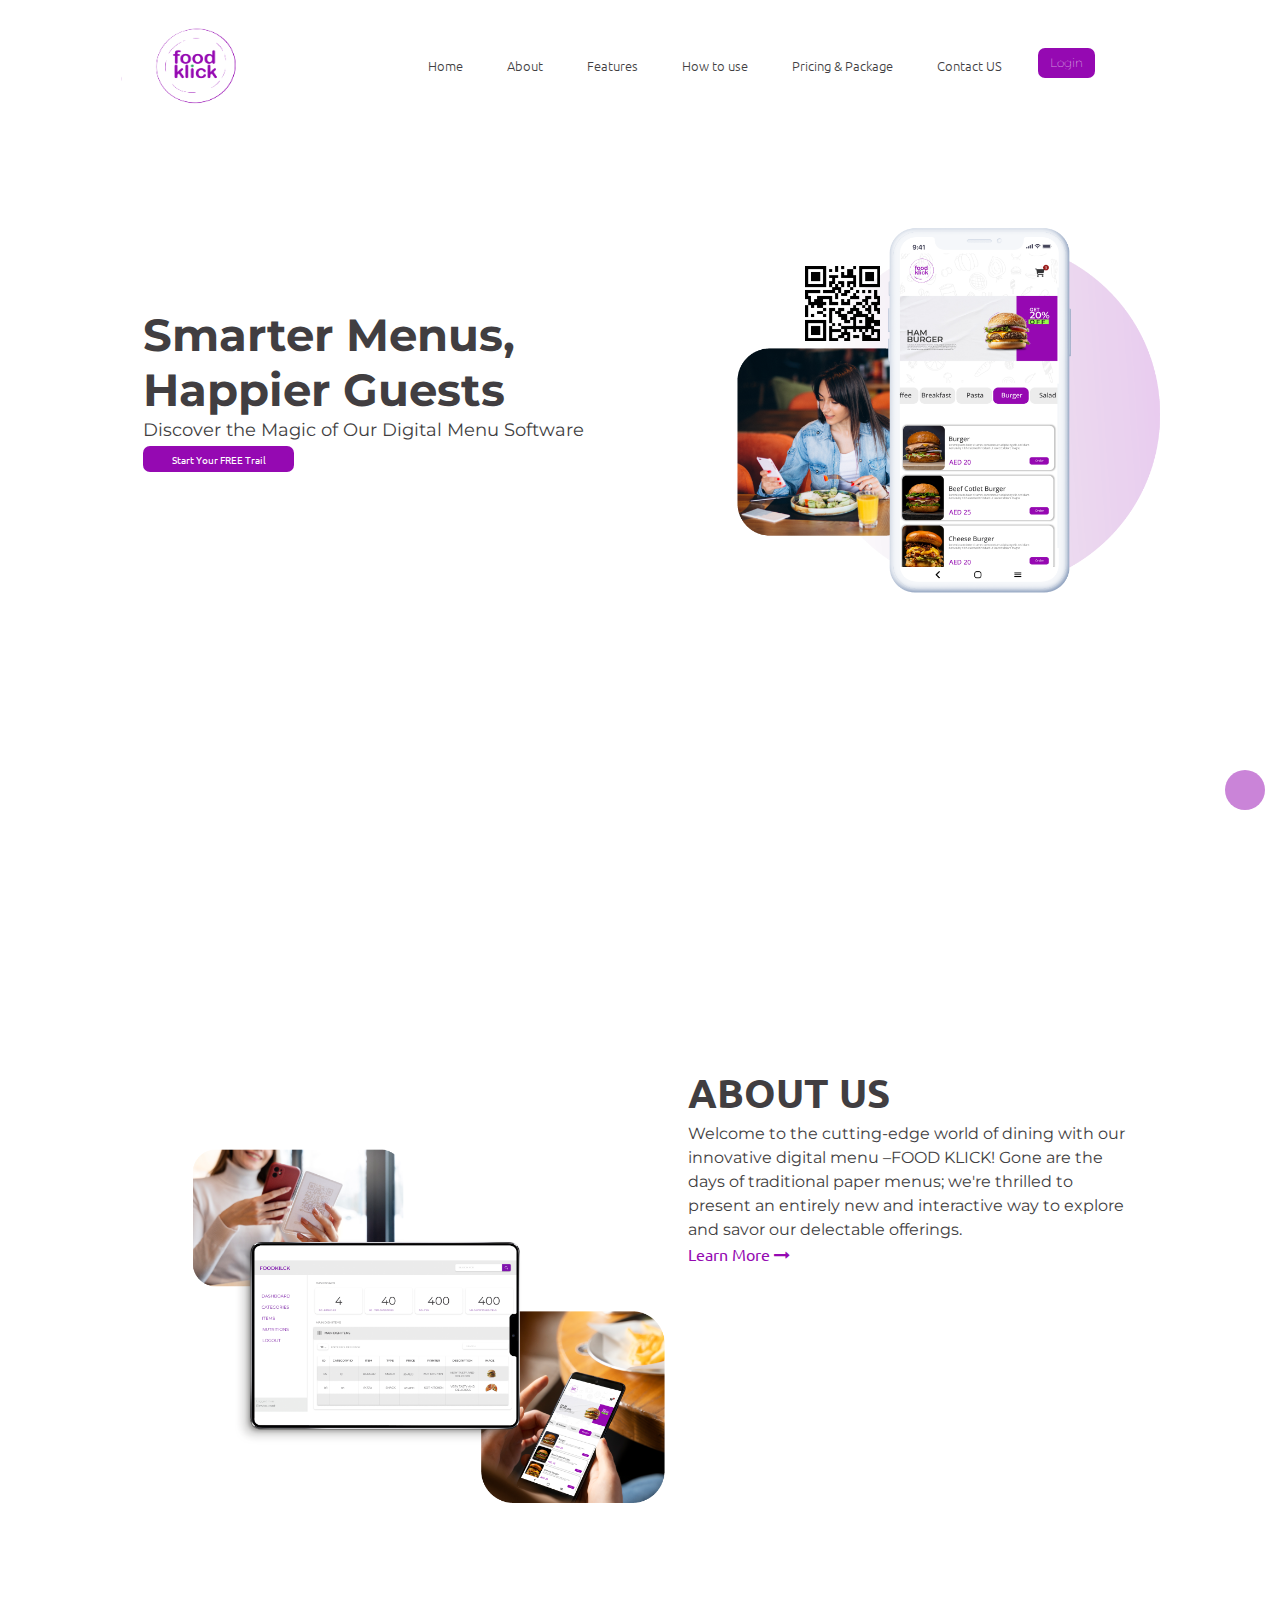
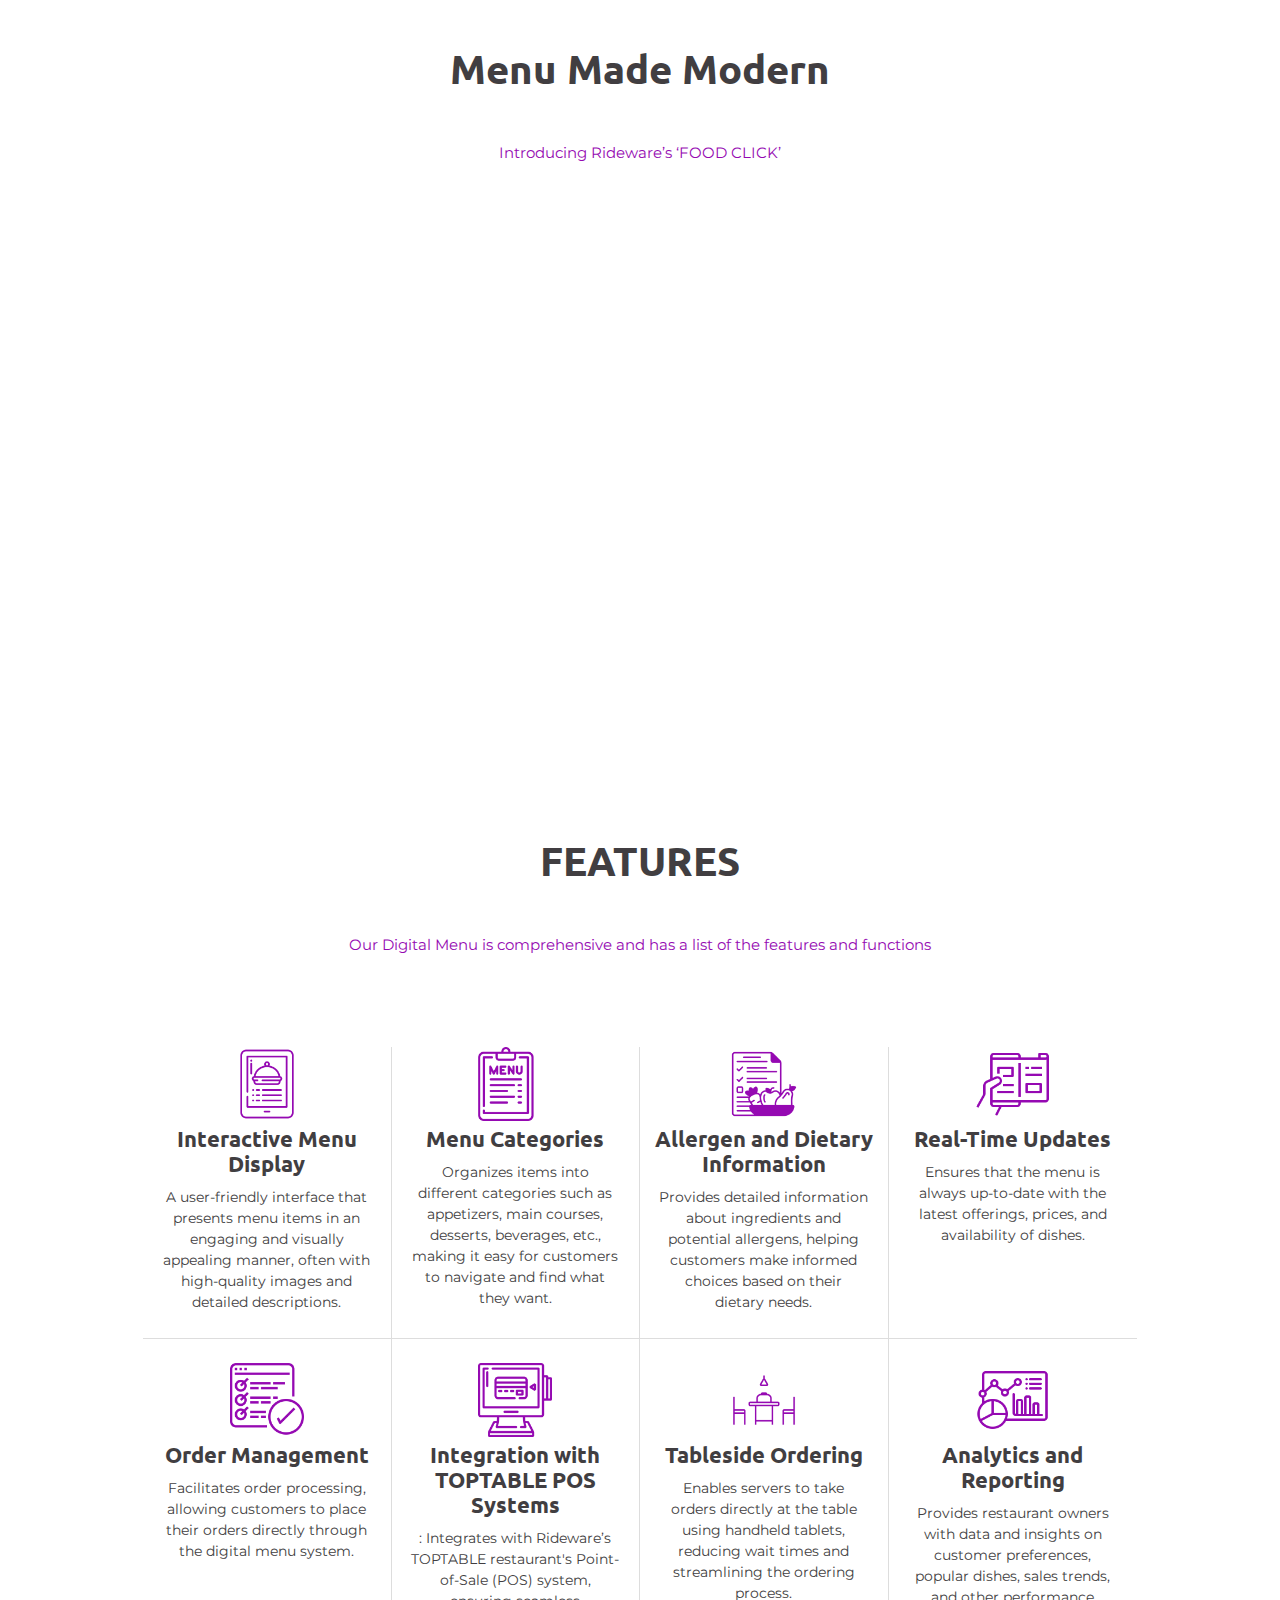
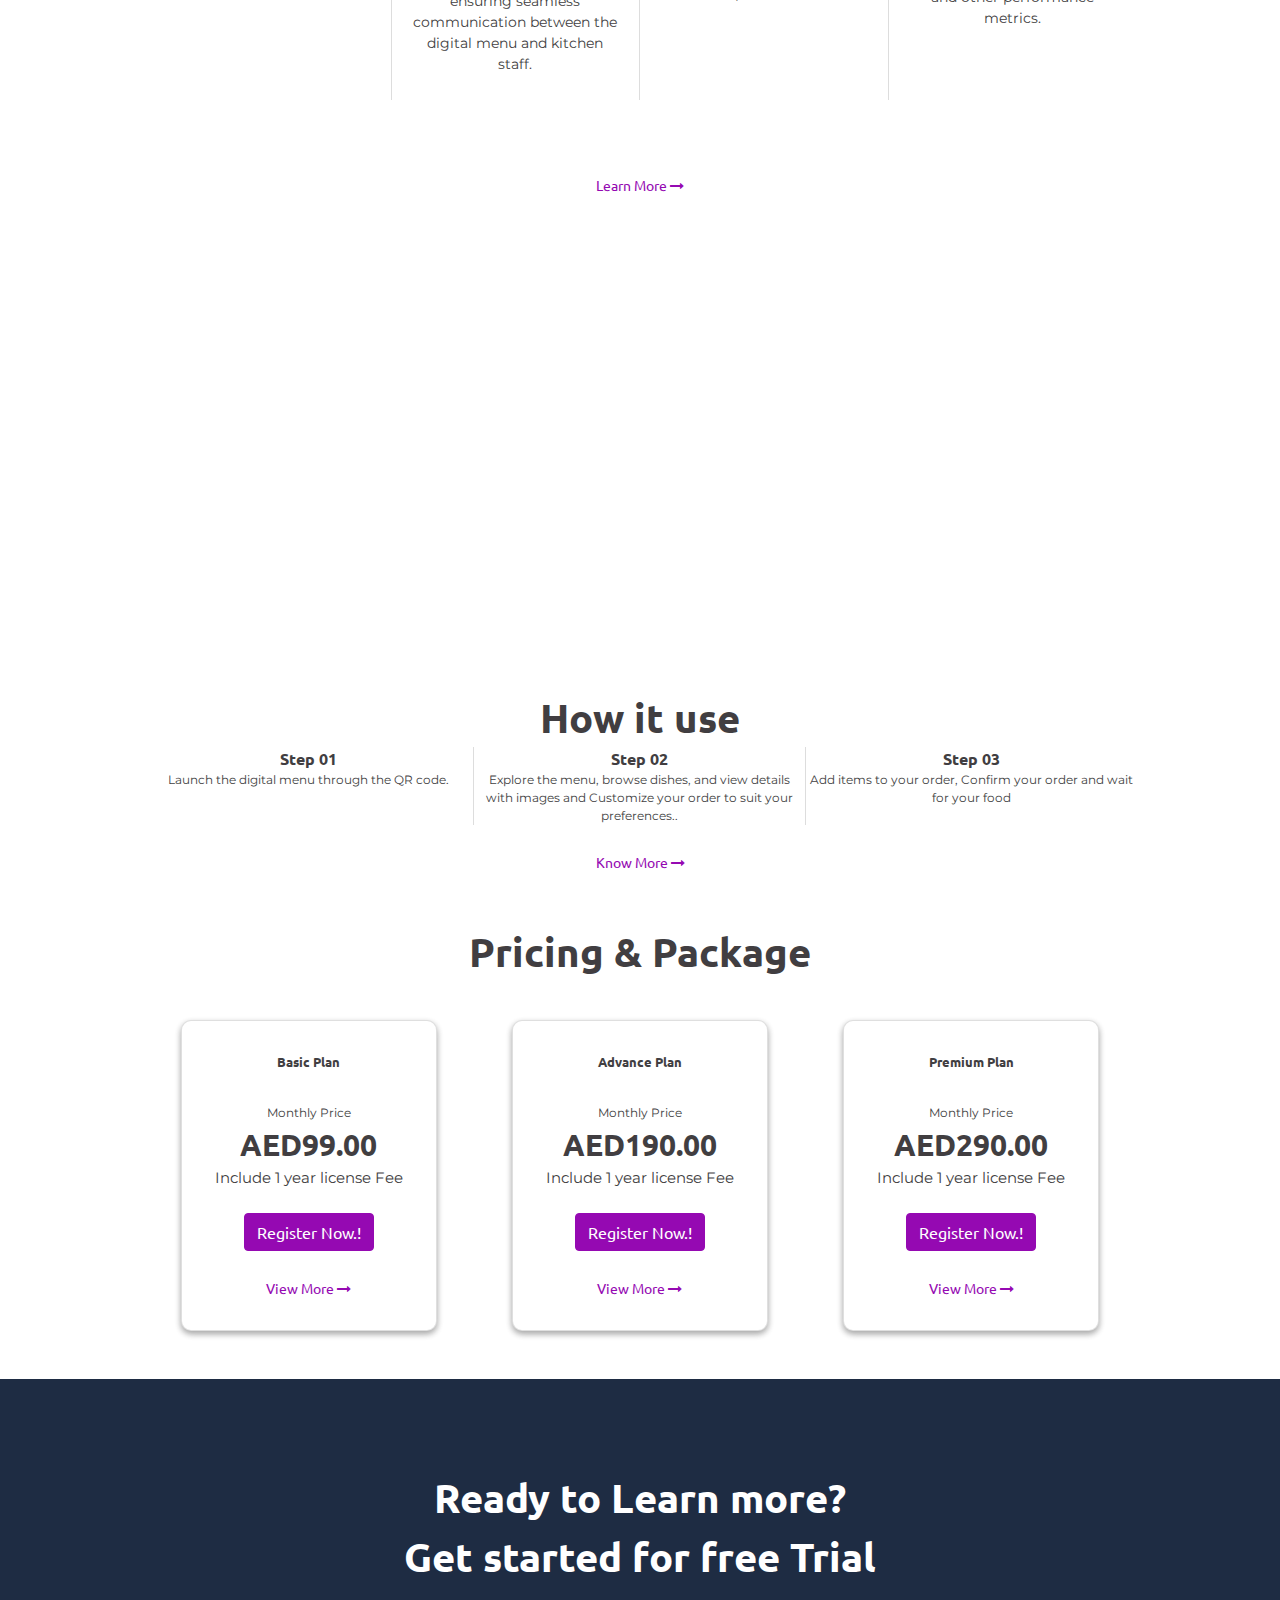
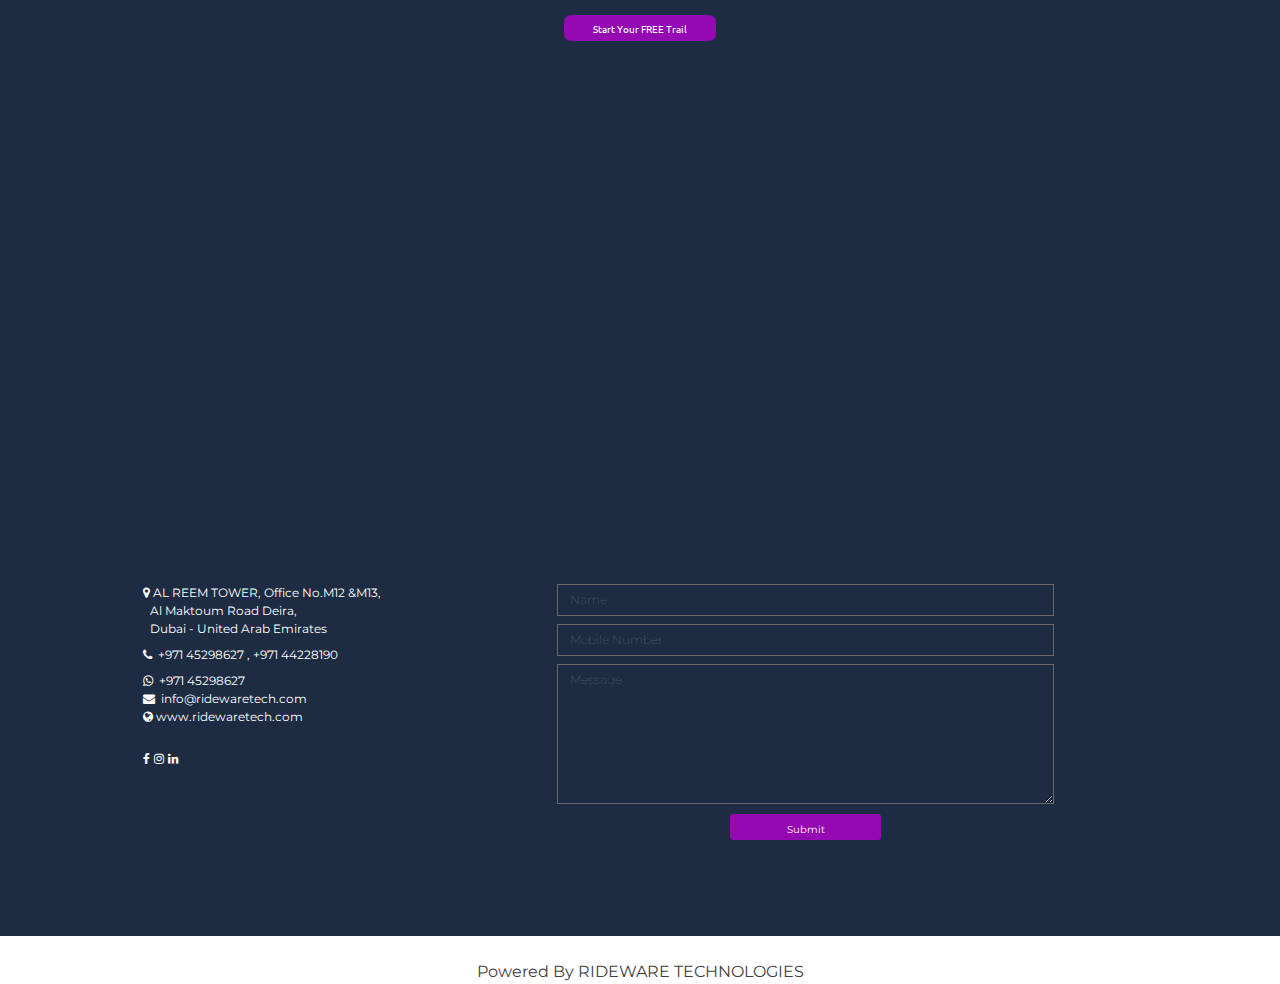
==== index.html @ fff0d434 "Initial Commit" ====
<!doctype html>
<html lang="en">
<head>
    <!-- Required meta tags -->
    <meta charset="utf-8">
    <meta name="viewport" content="width=device-width, initial-scale=1">
    <title>Foodklick</title>
    <!-- Google fonts -->
    <!-- Template CSS Style link -->
    <link rel="stylesheet" href="assets/css/style-starter.css">
    <link href="https://fonts.googleapis.com/css?family=Montserrat:400,500,700,900|Ubuntu:400,500,700" rel="stylesheet">
    <link rel="stylesheet" href="https://cdnjs.cloudflare.com/ajax/libs/font-awesome/4.7.0/css/font-awesome.min.css">
    <link rel="stylesheet" href="vendor/vendor/dist/aos.css" />
      
    <script>
 window.onload = function() {
  $(".img-fluid").addClass("img-fluid");
};
</script>
</head>

<body>
    <!-- header -->
    <header id="site-header" class="fixed-top">
        <div class="container">
            <nav class="navbar navbar-expand-lg navbar-light">
                <div style="float: left;" class="me-6"><img src="assets\UI KITS\foodclicklogo.png" class="img-fluid-logo"></div>
                <button class="navbar-toggler collapsed" type="button" data-bs-toggle="collapse"
                    data-bs-target="#navbarScroll" aria-controls="navbarScroll" aria-expanded="false"
                    aria-label="Toggle navigation">
                    <span class="navbar-toggler-icon fa icon-expand fa-bars"></span>
                    <span class="navbar-toggler-icon fa icon-close fa-times"></span>
                </button>
                <div class="collapse navbar-collapse" id="navbarScroll">
                    <ul class="navbar-nav ms-auto my-2 my-lg-0 navbar-nav-scroll">
                        <li class="nav-item">
                            <a class="nav-link " aria-current="page" href="#home">Home</a>
                        </li>
                        <li class="nav-item">
                            <a class="nav-link" href="#about">About</a>
                        </li>
                        <li class="nav-item">
                            <a class="nav-link" href="#features">Features</a>
                        </li>
                        <li class="nav-item">
                            <a class="nav-link" href="#HowTtUse">How to use</a>
                        </li>
                        <li class="nav-item">
                            <a class="nav-link" href="#price">Pricing & Package</a>
                        </li>
                        <li class="nav-item">
                            <a class="nav-link" href="#contact">Contact US</a>
                        </li>
                        <li class="nav-item">
                          <input type="button" value="Login" style="color:white;background: #9509B2;border: none;border-radius: 7px;width: 1.5cm;height: 0.8cm;font-size: 12px;font-weight: 100;">
                        </li>
                        <li class="nav-item">
                            <script src="https://code.jquery.com/jquery-2.1.4.js"></script>
                               <div id="google_translate_element" style="font-size:5px;"></div>                      
                                <script type="text/javascript">  
                                function googleTranslateElementInit() {  
                                new google.translate.TranslateElement(  
                                    {pageLanguage:'en',includedLanguages : 'en,ar,hi'},  
                                    'google_translate_element'  
                                );
                                 var $googleDiv = $("#google_translate_element .skiptranslate");
                                  var $googleDivChild = $("#google_translate_element .skiptranslate div");
                                  $googleDivChild.next().remove();

                                  $googleDiv.contents().filter(function(){
                                    return this.nodeType === 3 && $.trim(this.nodeValue) !== '';
                                  }).remove();

                          $(document).ready(function(){
                            $('#google_translate_element').bind('DOMNodeInserted', function(event) {
                              $('.goog-te-menu-value span:first').html('Translate');
                              $('.goog-te-menu-frame.skiptranslate').load(function(){
                                setTimeout(function(){
                                  $('.goog-te-menu-frame.skiptranslate').contents().find('.goog-te-menu2-item-selected .text').html('Translate');    
                                }, 100);
                              });
                            });
                          });

                            }  
                        </script>
                        <script type="text/javascript"   
                        src="https://translate.google.com/translate_a/element.js?cb=googleTranslateElementInit">  
                        </script> 
                    </li>
                    </ul>              
                </div>               
            </nav>
        </div>
    </header>
    <!-- //header -->

    <!-- banner section -->
    <section id="home" class="w3l-banner">
        <div class="banner-content">
            <div class="container">
                <div class="row align-items-center pt-sm-4 pt-00">
                    <div class="col-md-6 order-2 order-md-1">
                        <h3>
                              Smarter Menus, <h3 class="d-block">Happier Guests</h3>
                        </h3>
                        <p class="banner-sub">Discover the Magic of Our Digital Menu Software</p>
                        <a href="#" class="btn btn-style">Start Your FREE Trail</a>                       
                    </div>
                    <div class="col-md-6 order-1 order-md-2 text-start position-relative">
                            <img src="assets\UI KITS\FRONTnew.png" class="img-fluid position-relative" alt=" ">
                    </div>
                </div>
            </div>
        </div>
    </section>
    <!-- banner section -->

    <!-- about section -->
    <section class="w3l-aboutblock py-0" id="about">
        <div class="container py-md-5 py-4">
            <div class="row">
                <div class="col-lg-6 left-wthree-img position-relative mb-lg-0 mb-5 pb-lg-0 pb-5">
                    <img src="assets\UI KITS\aboutimg.png" alt="" class="img-fluid radius-image">
                </div>
                <div class="col-lg-6 about-right-faq align-self ps-lg-5 mt-xl-4">
                    <h3>ABOUT US</h3>
                    <p>Welcome to the cutting-edge world of dining with our
                    innovative digital menu –FOOD KLICK! Gone are the
                    days of traditional paper menus; we're thrilled to present
                    an entirely new and interactive way to explore and savor
                    our delectable offerings.
                    </p>
                    <a href="#" class="arrow-view">Learn More <span class="fa fa-long-arrow-right"></span></a> 
                </div>
            </div>
        </div>
    </section>
    <!-- //about section -->

    <!-- Menu section -->
    <section class="w3l-bottom-grids-6 py-0">
        <div class="container">
            <h3 class="text-center">Menu Made Modern</h3>
            <p class="text-center mt-5">Introducing Rideware’s ‘FOOD CLICK’</p>
            <div class="row justify-content-center mt-5">
                <div class="col-lg-3 col-md-6 grids-feature" data-aos="zoom-in" data-aos-offset="200" data-aos-delay="0" data-aos-duration="1000">                 
                        <img class="img-fluid-phone" src="assets\UI KITS\PHONE 1.png" alt=" ">                    
                </div>
                <div class="col-lg-3 col-md-6 grids-feature mt-md-0 mt-sm-5 mt-4" data-aos="zoom-in" data-aos-offset="200" data-aos-delay="200" data-aos-duration="1000">                  
                        <img class="img-fluid-phone" src="assets\UI KITS\PHONE 2.png" alt=" ">
                </div>
                <div class="col-lg-3 col-md-6 grids-feature mt-lg-0 mt-sm-5 mt-4" data-aos="zoom-in" data-aos-offset="200" data-aos-delay="400" data-aos-duration="1000">                  
                        <img class="img-fluid-phone" src="assets\UI KITS\PHONE 3.png" alt=" ">
                </div>
                <div class="col-lg-3 col-md-6 grids-feature mt-lg-0 mt-sm-5 mt-4" data-aos="zoom-in" data-aos-offset="200" data-aos-delay="800" data-aos-duration="1000">                  
                        <img class="img-fluid-phone" src="assets\UI KITS\PHONE 4.png" alt=" ">
                </div>
                </div>
            </div>
        </div>
    </section>
    <!-- // Menu section -->


    <!-- 4 grids section features-->
    <section class="w3l-index-block4 pt-5" id="features">
        <div class="container pt-md-4">
            <h3 style="font-size: 40px;font-weight: 700;color:#413e41;" class="text-center">FEATURES</h3>
            <p class="head-text text-center mt-5">Our Digital Menu is comprehensive and has a list of the features and functions</p><br><br>
            <div class="row mt-5">
                    <div class="col-lg-3 col-md-6  out-line">
                        
                            <div class="features15-para">
                                <div style="text-align: center;"><img src="assets\UI KITS\menu (1).png" class="img-fluid-feature"></div>
                                <h4 class="text-center">Interactive
                                 Menu Display</h4>
                                <p class="text-center mb-4" style="font-size:14px;">A user-friendly interface that presents menu items in an engaging and visually appealing
                                manner, often with high-quality images and detailed descriptions.</p>
                            </div>
                                          
                    </div>
                   <div class="col-lg-3 col-md-6 out-line">
                            
                                <div class="features15-para">
                                    <div style="text-align: center;"><img src="assets\UI KITS\bar.png" class="img-fluid-feature" ></div>
                                    <h4 class="text-center">Menu Categories</h4>
                                    <p class="text-center mb-4" style="font-size:14px;">Organizes items into different categories such as appetizers, main courses, desserts, beverages, etc., making it easy for customers to navigate and find what they want.</p>
                                </div>
                                              
                    </div>
                <div class="col-lg-3 col-md-6 out-line">
                        <div>
                            <div class="features15-para">
                                <div style="text-align: center;"><img src="assets\UI KITS\fruits.png" class="img-fluid-feature" ></div>
                                <h4 class="text-center">Allergen and Dietary Information</h4>
                                <p class="text-center mb-4" style="font-size:14px;">Provides detailed information about ingredients and potential allergens, helping customers make informed choices based on their dietary needs.</p>
                            </div>
                        </div>                   
                </div>
                <div class="col-lg-3 col-md-6 out-line-one">
                        
                            <div class="features15-para">
                                <div style="text-align: center;"><img src="assets\UI KITS\news.png" class="img-fluid-feature" ></div>
                                <h4 class="text-center">Real-Time Updates</h4>
                                <p class="text-center mb-4" style="font-size:14px;">Ensures that the menu is always up-to-date with the latest offerings, prices, and availability of dishes.</p>
                            </div>
                                           
                </div>
                <div class="col-lg-3 col-md-6 out-line-right">
                            <br>
                            <div class="features15-para">
                                <div style="text-align: center;"><img src="assets\UI KITS\checklist (2).png" class="img-fluid-feature" ></div>
                                <h4 class="text-center">Order Management</h4>
                                <p class="text-center mb-4" style="font-size:14px;">Facilitates order processing, allowing customers to place their orders directly through the digital menu system.</p>
                            </div>
                                          
                </div>
                <div class="col-lg-3 col-md-6 out-line-right">
                        <br>
                            <div class="features15-para">
                                <div style="text-align: center;"><img src="assets\UI KITS\pos-terminal (3).png" class="img-fluid-feature" ></div>
                                <h4 class="text-center">Integration with TOPTABLE POS Systems</h4>
                                <p class="text-center mb-4" style="font-size:14px;">: Integrates with Rideware’s TOPTABLE restaurant's Point-of-Sale (POS) system,
                                ensuring seamless communication between the digital menu and kitchen staff.</p>
                            </div>
                                          
                </div>
                <div class="col-lg-3 col-md-6 out-line-right">
                        <br>
                            <div class="features15-para">
                                <div style="text-align: center;"><img src="assets\UI KITS\dinning-room.png" class="img-fluid-feature" ></div>
                                <h4 class="text-center">Tableside Ordering</h4>
                                <p class="text-center mb-4" style="font-size:14px;">Enables servers to take orders directly at the table using handheld tablets, reducing wait times and streamlining the ordering process.</p>
                            </div>
                                          
                </div>
                <div class="col-lg-3 col-md-6">
                        <br>
                            <div class="features15-para">
                                <div style="text-align: center;"><img src="assets\UI KITS\dashboard (1).png" class="img-fluid-feature" ></div>
                                <h4 class="text-center">Analytics and Reporting</h4>
                                <p class="text-center mb-4" style="font-size:14px;">Provides restaurant owners with data and insights on customer preferences, popular dishes, sales trends, and other performance metrics.</p>
                            </div>
                                          
                </div>
            </div><br>
            <div style="text-align:center;" class="mt-5">
                <a href="#" class="arrow-view">Learn More <span class="fa fa-long-arrow-right"></span></a> </div>
            </div>
        </div>
    </section>
    <!-- //4 grids section -->

    <!-- use section -->
    <section class="w3l-chef pt-7" id="HowTtUse">
        <div class="container pt-2 ">
            <div style="text-align:center;" data-aos="fade-right" data-aos-offset="200" data-aos-delay="0" data-aos-duration="1500">
                    <img src="assets\UI KITS\qrstand.png"  class="img-fluid-qrstand" >
            </div>
            <div class="row">
                <h3 style="font-size: 40px;font-weight: 700;color:#413e41;" class="text-center">How it use</h3><br>
                    <div class="col-lg-4 col-md-4  out-line-step">                      
                            <div class="features15-para">                               
                                <h4 class="text-center">Step 01</h4>
                                <p class="text-center" style="font-size:12px;">Launch the digital menu through the QR code.</p>
                            </div>                                         
                    </div>
                   <div class="col-lg-4 col-md-4 out-line-step">                            
                                <div class="features15-para ">                                  
                                    <h4 class="text-center">Step 02</h4>
                                    <p class="text-center" style="font-size:12px;">Explore the menu, browse dishes, and view details with images and Customize your order to suit your preferences..</p>
                                </div>                                            
                    </div>
                <div class="col-lg-4 col-md-4">
                        <div>
                            <div class="features15-para ">
                                <h4 class="text-center">Step 03</h4>
                                <p class="text-center" style="font-size:12px;">Add items to your order, Confirm your order and
                                wait for your food</p>
                            </div>
                        </div>                   
                </div>
            </div>
            <br>
                    <div style="text-align:center;">
                    <a href="#" style="font-size: 14px;" class="arrow-view">Know More <span class="fa fa-long-arrow-right"></span></a> </div>
        </div>
    </section>
    <!-- use section -->

    <!-- price section -->
<section id="price">
<div class="container pt-md-5">
        <h3 style="font-size: 40px;font-weight: 700;color:#413e41;" class="text-center">Pricing & Package</h3><br>
        <div class="row justify-content-center">
              <div class="card cards card-2 text-center" style="width: 16rem;">
              <div class="card-body">
                <h5 class="card-title">Basic Plan</h5><br>
                <p class="text-center" style="font-size:12px;">Monthly Price</p>
                <h3 style="font-size: 30px;font-weight: 700;color:#413e41;" class="text-center">AED99.00</h3>
                <p class="card-text"style="font-size:15px;">Include 1 year license Fee</p><br>
                <a href="#" class="btn btn-primary">Register Now.!</a><br><br>
                <a href="features.html" style="font-size: 14px;" class="arrow-view">View More <span class="fa fa-long-arrow-right"></span></a>
                </div>
              </div>
            <div class="card cards card-2 text-center" style="width: 16rem;">
              <div class="card-body">
                <h5 class="card-title">Advance Plan</h5><br>
                <p class="text-center" style="font-size:12px;">Monthly Price</p>
                <h3 style="font-size: 30px;font-weight: 700;color:#413e41;" class="text-center">AED190.00</h3>
                <p class="card-text"style="font-size:15px;">Include 1 year license Fee</p><br>
                <a href="#" class="btn btn-primary">Register Now.!</a><br><br>
                <a href="features.html" style="font-size: 14px;" class="arrow-view">View More <span class="fa fa-long-arrow-right"></span></a>
                </div>
              </div>
            <div class="card cards card-2 text-center" style="width: 16rem;">
              <div class="card-body">
                <h5 class="card-title">Premium Plan</h5><br>
                <p class="text-center" style="font-size:12px;">Monthly Price</p>
                <h3 style="font-size: 30px;font-weight: 700;color:#413e41;" class="text-center">AED290.00</h3>
                <p class="card-text"style="font-size:15px;">Include 1 year license Fee</p><br>
                <a href="#" class="btn btn-primary">Register Now.!</a><br><br>
                <a href="features.html" style="font-size: 14px;" class="arrow-view">View More <span class="fa fa-long-arrow-right"></span></a>
                </div>
              </div>
        </div>
    </div>
</section>

    <!-- price section -->


    <!-- footer -->
    <br><br>
   <section class="w3l-footer-22 py-5" id="contact">
        <div class="container py-md-5 py-4">
            <div class="row justify-content-center align-items-center">
                <h3 style="font-size: 40px;font-weight: 700;color:#fff;line-height: 45px;" class="text-center">Ready to Learn more?</h3>
                <h3 style="font-size: 40px;font-weight: 700;color:#fff;line-height: 45px;" class="text-center">Get started for free Trial</h3>
                <br><br><br>
                <a href="#" class="btn btn-style text-button">Start Your FREE Trail</a>
                <br><br><br>                
            </div>
        </div>
        <iframe src="https://www.google.com/maps/embed?pb=!1m18!1m12!1m3!1d3608.2153385690613!2d55.313673415010854!3d25.263340583865492!2m3!1f0!2f0!3f0!3m2!1i1024!2i768!4f13.1!3m3!1m2!1s0x3e5f6bcacc2421c3%3A0x953371f6843b9915!2sRIDEWARE%20TECHNOLOGIES%20EST.!5e0!3m2!1sen!2sin!4v1688661514556!5m2!1sen!2sin"  width="100%" height="400px" style="filter: invert(80%);opacity: 0.8;"></iframe><br><br><br>

         <div class="content">   
    <div class="container">
      <div class="row">
        <div class="col-md-5 mr-auto">     
          <ul class="list-unstyled pl-md-5 mb-5">
            <li class="d-flex text-black-50  font-loc mb-2">
              <span class="mr-3"><span class="fa fa-map-marker"></span></span> &nbsp;AL REEM TOWER, Office No.M12 &M13,<br>
                Al Maktoum Road Deira,
                <br> Dubai - United Arab Emirates
            </li>
            <li class="d-flex text-black-50 mb-2 font-loc"><span class="mr-3"><span class="fa fa-phone"></span></span>&nbsp; +971 45298627 , +971 44228190</li>
            <li class="d-flex text-black-50 font-loc"><span class="mr-3"><span class="fa fa-whatsapp"></span></span>&nbsp; +971 45298627 </li>
            <li class="d-flex text-black-50 font-loc"><span class="mr-3"><span class="fa fa-envelope"></span></span>&nbsp; info@ridewaretech.com </li>
            <li class="d-flex text-black-50 font-loc"><span class="mr-3"><span class="fa fa-globe"></span></span> &nbsp;www.ridewaretech.com </li><br>
            <li class="d-flex" > <span class="mr-3 text-black-50 font-loc"><span class="fa fa-facebook"></span></span>&nbsp;<span class="mr-3 text-black-50 font-loc"><span class="fa fa-instagram"></span></span>&nbsp;
          <span class="mr-3 text-black-50 font-loc"><span class="fa fa-linkedin"></span></span></li>
          </ul>
        </div>

        <div class="col-md-6">
          <form class="mb-5" method="post" id="contactForm" name="contactForm">
            <div class="row">             
              <div class="col-md-12 form-group">
                <input type="text" class="form-control"  placeholder="Name">
              </div>
            </div>
            <div class="row mt-2">
              <div class="col-md-12 form-group">
                <input type="text" class="form-control"  placeholder="Mobile Number"> 
              </div>
            </div>
            
            <div class="row mt-2">
              <div class="col-md-12 ">
                <textarea class="form-control" name="message" id="message" cols="30" rows="7" placeholder="Message"></textarea>
              </div>
            </div>
             <div class="row mt-2" style="text-align: center;">
              <div style="text-align:center;">
                <input type="submit" value="Submit" class="rounded-1 py-2 px-4 btn btn-style ">
              </div>
           </div>
          </form>
        </div>
      </div>
  </div>
</div>  
   </section>

    <!-- footer -->
    <!-- copyright -->
    <section class="copy-right">
       <div class=" text-center mt-4">
            <div class="container">
                <div class="columns">
                    <p>Powered By RIDEWARE TECHNOLOGIES</p>
                </div>
            </div>
        </div>
    </section>
     <!-- //copyright -->

    <!-- Js scripts -->
    <!-- move top -->
    <button onclick="topFunction()" id="movetop" title="Go to top" style="color:#9509b2;">
        <span class="fa fa-arrow-top" aria-hidden="true" style="color:#fff"></span>
    </button>
    <script>
        // When the user scrolls down 20px from the top of the document, show the button
        window.onscroll = function () {
            scrollFunction()
        };

        function scrollFunction() {
            if (document.body.scrollTop > 20 || document.documentElement.scrollTop > 20) {
                document.getElementById("movetop").style.display = "block";
            } else {
                document.getElementById("movetop").style.display = "none";
            }
        }

        // When the user clicks on the button, scroll to the top of the document
        function topFunction() {
            document.body.scrollTop = 0;
            document.documentElement.scrollTop = 0;
        }
    </script>
    <!-- //move top -->

    <!-- common jquery plugin -->
    <script src="assets/js/jquery-3.3.1.min.js"></script>
    <!-- //common jquery plugin -->

    <!-- owl carousel -->
    <script src="assets/js/owl.carousel.js"></script>

    <!-- MENU-JS -->
    <script>
        $(window).on("scroll", function () {
            var scroll = $(window).scrollTop();

            if (scroll >= 80) {
                $("#site-header").addClass("nav-fixed");
            } else {
                $("#site-header").removeClass("nav-fixed");
            }
        });

        //Main navigation Active Class Add Remove
        $(".navbar-toggler").on("click", function () {
            $("header").toggleClass("active");
        });
        $(document).on("ready", function () {
            if ($(window).width() > 991) {
                $("header").removeClass("active");
            }
            $(window).on("resize", function () {
                if ($(window).width() > 991) {
                    $("header").removeClass("active");
                }
            });
        });
    </script>
    <!-- //MENU-JS -->

    <!-- bootstrap -->
    <script src="assets/js/bootstrap.min.js"></script>
    <!-- //bootstrap -->
    <!-- //Js scripts -->
      <script src="vendor/vendor/dist/aos.js"></script>
  <script>
    AOS.init();
  </script>
</body>

</html>
---- assets/css/style-starter.css ----
@import url("https://cdn.jsdelivr.net/npm/bootstrap-icons@1.3.0/font/bootstrap-icons.css");


*,
*::before,
*::after {
  box-sizing: border-box;
}

@media (prefers-reduced-motion: no-preference) {
  :root {
    scroll-behavior: smooth;
  }
}

.goog-logo-link {
    display:none !important;
} 
    
.goog-te-gadget{
    color: transparent !important;
}
#google_translate_element img
        {
            display: none !important;
        }

.goog-te-combo {
    font-size: 0px;
}


body {
  margin: 0;
  font-family:'Montserrat', sans-serif;
  line-height: 1.5;
  color: #413e41;
  background-color: #fff;
  -webkit-text-size-adjust: 100%;
  -webkit-tap-highlight-color: rgba(0, 0, 0, 0);
}

hr {
  margin: 1rem 0;
  color: inherit;
  background-color: currentColor;
  border: 0;
  opacity: 0.25;
}

hr:not([size]) {
  height: 1px;
}




p {
  margin-top: 0;
}

abbr[title],
abbr[data-bs-original-title] {
  -webkit-text-decoration: underline dotted;
  text-decoration: underline dotted;
  cursor: help;
  -webkit-text-decoration-skip-ink: none;
  text-decoration-skip-ink: none;
}

address {
  margin-bottom: 1rem;
  font-style: normal;
  line-height: inherit;
}

ol,
ul {
  padding-left: 2rem;
}

ol,
ul,
dl {
  margin-top: 0;
  margin-bottom: 1rem;
}

ol ol,
ul ul,
ol ul,
ul ol {
  margin-bottom: 0;
}

dt {
  font-weight: 700;
}

dd {
  margin-bottom: 0.5rem;
  margin-left: 0;
}

blockquote {
  margin: 0 0 1rem;
}

b,
strong {
  font-weight: bolder;
}

small,
.small {
  font-size: 0.875em;
}

mark,
.mark {
  padding: 0.2em;
  background-color: #fcf8e3;
}

sub,
sup {
  position: relative;
  font-size: 0.75em;
  line-height: 0;
  vertical-align: baseline;
}

sub {
  bottom: -0.25em;
}

sup {
  top: -0.5em;
}



a:not([href]):not([class]),
a:not([href]):not([class]):hover {
  color: inherit;
  text-decoration: none;
}

pre,
code,
kbd,
samp {
  font-family: var(--bs-font-monospace);
  font-size: 1em;
  direction: ltr
    /* rtl:ignore */
  ;
  unicode-bidi: bidi-override;
}

pre {
  display: block;
  margin-top: 0;
  margin-bottom: 1rem;
  overflow: auto;
  font-size: 0.875em;
}

pre code {
  font-size: inherit;
  color: inherit;
  word-break: normal;
}

code {
  font-size: 0.875em;
  color: #d63384;
  word-wrap: break-word;
}

a>code {
  color: inherit;
}

kbd {
  padding: 0.2rem 0.4rem;
  font-size: 0.875em;
  color: #fff;
  background-color: #212529;
  border-radius: 0.2rem;
}

kbd kbd {
  padding: 0;
  font-size: 1em;
  font-weight: 700;
}

figure {
  margin: 0 0 1rem;
}



table {
  caption-side: bottom;
  border-collapse: collapse;
}

caption {
  padding-top: 0.5rem;
  padding-bottom: 0.5rem;
  color: #6c757d;
  text-align: left;
}

th {
  text-align: inherit;
  text-align: -webkit-match-parent;
}

thead,
tbody,
tfoot,
tr,
td,
th {
  border-color: inherit;
  border-style: solid;
  border-width: 0;
}

label {
  display: inline-block;
}

button {
  border-radius: 0;
}

button:focus:not(:focus-visible) {
  outline: 0;
}

input,
button,
select,
optgroup,
textarea {
  margin: 0;
  font-family: inherit;
  font-size: inherit;
  line-height: inherit;
}

button,
select {
  text-transform: none;
}

[role=button] {
  cursor: pointer;
}

select {
  word-wrap: normal;
}

select:disabled {
  opacity: 1;
}

[list]::-webkit-calendar-picker-indicator {
  display: none;
}

button,
[type=button],
[type=reset],
[type=submit] {
  -webkit-appearance: button;
}

button:not(:disabled),
[type=button]:not(:disabled),
[type=reset]:not(:disabled),
[type=submit]:not(:disabled) {
  cursor: pointer;
}

::-moz-focus-inner {
  padding: 0;
  border-style: none;
}

textarea {
  resize: vertical;
}

fieldset {
  min-width: 0;
  padding: 0;
  margin: 0;
  border: 0;
}

legend {
  float: left;
  width: 100%;
  padding: 0;
  margin-bottom: 0.5rem;
  font-size: calc(1.275rem + 0.3vw);
  line-height: inherit;
}

@media (min-width: 1200px) {
  legend {
    font-size: 1.5rem;
  }
}

legend+* {
  clear: left;
}

::-webkit-datetime-edit-fields-wrapper,
::-webkit-datetime-edit-text,
::-webkit-datetime-edit-minute,
::-webkit-datetime-edit-hour-field,
::-webkit-datetime-edit-day-field,
::-webkit-datetime-edit-month-field,
::-webkit-datetime-edit-year-field {
  padding: 0;
}

::-webkit-inner-spin-button {
  height: auto;
}

[type=search] {
  outline-offset: -2px;
  -webkit-appearance: textfield;
}

/* rtl:raw:
[type="tel"],
[type="url"],
[type="email"],
[type="number"] {
  direction: ltr;
}
*/
::-webkit-search-decoration {
  -webkit-appearance: none;
}

::-webkit-color-swatch-wrapper {
  padding: 0;
}

::file-selector-button {
  font: inherit;
}

::-webkit-file-upload-button {
  font: inherit;
  -webkit-appearance: button;
}

output {
  display: inline-block;
}

iframe {
  border: 0;
}

summary {
  display: list-item;
  cursor: pointer;
}

progress {
  vertical-align: baseline;
}

[hidden] {
  display: none !important;
}

.lead {
  font-size: 1.25rem;
  font-weight: 300;
}

.display-1 {
  font-size: calc(1.625rem + 4.5vw);
  font-weight: 300;
  line-height: 1.2;
}

@media (min-width: 1200px) {
  .display-1 {
    font-size: 5rem;
  }
}

.display-2 {
  font-size: calc(1.575rem + 3.9vw);
  font-weight: 300;
  line-height: 1.2;
}

@media (min-width: 1200px) {
  .display-2 {
    font-size: 4.5rem;
  }
}

.display-3 {
  font-size: calc(1.525rem + 3.3vw);
  font-weight: 300;
  line-height: 1.2;
}

@media (min-width: 1200px) {
  .display-3 {
    font-size: 4rem;
  }
}

.display-4 {
  font-size: calc(1.475rem + 2.7vw);
  font-weight: 300;
  line-height: 1.2;
}

@media (min-width: 1200px) {
  .display-4 {
    font-size: 3.5rem;
  }
}

.display-5 {
  font-size: calc(1.425rem + 2.1vw);
  font-weight: 300;
  line-height: 1.2;
}

@media (min-width: 1200px) {
  .display-5 {
    font-size: 3rem;
  }
}

.display-6 {
  font-size: calc(1.375rem + 1.5vw);
  font-weight: 300;
  line-height: 1.2;
}

@media (min-width: 1200px) {
  .display-6 {
    font-size: 2.5rem;
  }
}

.list-unstyled {
  padding-left: 0;
  list-style: none;
}

.list-inline {
  padding-left: 0;
  list-style: none;
}

.list-inline-item {
  display: inline-block;
}

.list-inline-item:not(:last-child) {
  margin-right: 0.5rem;
}

.initialism {
  font-size: 0.875em;
  text-transform: uppercase;
}

.blockquote {
  margin-bottom: 1rem;
  font-size: 1.25rem;
}

.blockquote> :last-child {
  margin-bottom: 0;
}

.blockquote-footer {
  margin-top: -1rem;
  margin-bottom: 1rem;
  font-size: 0.875em;
  color: #6c757d;
}

.blockquote-footer::before {
  content: "— ";
}




@keyframes slideInLeft {
        from {
          opacity: 0;
        }
        to {
          opacity: 1;
        }
      }



.img-fluid{
width: 110%;
height:auto;
animation: 4s slideInLeft;
}

.img-fluid-fea{
  width: 100%;
  height: auto;
}


.img-fluid-phone {
  max-width: 120%;
  height: auto;
}
.img-fluid-feature {
  max-width: 30%;
  height: 30%;
  align-items: center;
}
.img-fluid-qrstand{
   max-width: 40%;
  height: 50%;
}

.img-fluid-logo {
  width: 170px;
  height: 110px;
  float: left;
}

.img-thumbnail {
  padding: 0.25rem;
  background-color: #fff;
  border: 1px solid #dee2e6;
  border-radius: 0.25rem;
  max-width: 100%;
  height: auto;
}

.figure {
  display: inline-block;
}

.figure-img {
  margin-bottom: 0.5rem;
  line-height: 1;
}

.figure-caption {
  font-size: 0.875em;
  color: #6c757d;
}

.container,
.container-fluid,
.container-xxl,
.container-xl,
.container-lg,
.container-md,
.container-sm {
  width: 100%;
  padding-right: var(--bs-gutter-x, 0.75rem);
  padding-left: var(--bs-gutter-x, 0.75rem);
  margin-right: auto;
  margin-left: auto;
}

@media (min-width: 576px) {

  .container-sm,
  .container {
    max-width: 540px;
  }
}

@media (min-width: 768px) {

  .container-md,
  .container-sm,
  .container {
    max-width: 720px;
  }
}

@media (min-width: 992px) {

  .container-lg,
  .container-md,
  .container-sm,
  .container {
    max-width: 960px;
  }
}

@media (min-width: 1200px) {

  .container-xl,
  .container-lg,
  .container-md,
  .container-sm,
  .container {
    max-width: 1140px;
  }
}

@media (min-width: 1400px) {

  .container-xxl,
  .container-xl,
  .container-lg,
  .container-md,
  .container-sm,
  .container {
    max-width: 1320px;
  }
}

.row {
  --bs-gutter-x: 0rem;
  --bs-gutter-y: 0;
  display: flex;
  flex-wrap: wrap;
  margin-top: calc(var(--bs-gutter-y) * -1);
  margin-right: calc(var(--bs-gutter-x) / -2);
  margin-left: calc(var(--bs-gutter-x) / -2);
}

.row>* {
  flex-shrink: 0;
  width: 100%;
  max-width: 100%;
  padding-right: calc(var(--bs-gutter-x) / 2);
  padding-left: calc(var(--bs-gutter-x) / 2);
  margin-top: var(--bs-gutter-y);
}

.col {
  flex: 1 0 0%;
}

.row-cols-auto>* {
  flex: 0 0 auto;
  width: auto;
}

.row-cols-1>* {
  flex: 0 0 auto;
  width: 100%;
}

.row-cols-2>* {
  flex: 0 0 auto;
  width: 50%;
}

.row-cols-3>* {
  flex: 0 0 auto;
  width: 33.3333333333%;
}

.row-cols-4>* {
  flex: 0 0 auto;
  width: 25%;
}

.row-cols-5>* {
  flex: 0 0 auto;
  width: 20%;
}

.row-cols-6>* {
  flex: 0 0 auto;
  width: 16.6666666667%;
}

.col-auto {
  flex: 0 0 auto;
  width: auto;
}

.col-1 {
  flex: 0 0 auto;
  width: 8.3333333333%;
}

.col-2 {
  flex: 0 0 auto;
  width: 16.6666666667%;
}

.col-3 {
  flex: 0 0 auto;
  width: 25%;
}

.col-4 {
  flex: 0 0 auto;
  width: 33.3333333333%;
}

.col-5 {
  flex: 0 0 auto;
  width: 41.6666666667%;
}

.col-6 {
  flex: 0 0 auto;
  width: 50%;
}

.col-7 {
  flex: 0 0 auto;
  width: 58.3333333333%;
}

.col-8 {
  flex: 0 0 auto;
  width: 66.6666666667%;
}

.col-9 {
  flex: 0 0 auto;
  width: 75%;
}

.col-10 {
  flex: 0 0 auto;
  width: 83.3333333333%;
}

.col-11 {
  flex: 0 0 auto;
  width: 91.6666666667%;
}

.col-12 {
  flex: 0 0 auto;
  width: 100%;
}

.offset-1 {
  margin-left: 8.3333333333%;
}

.offset-2 {
  margin-left: 16.6666666667%;
}

.offset-3 {
  margin-left: 25%;
}

.offset-4 {
  margin-left: 33.3333333333%;
}

.offset-5 {
  margin-left: 41.6666666667%;
}

.offset-6 {
  margin-left: 50%;
}

.offset-7 {
  margin-left: 58.3333333333%;
}

.offset-8 {
  margin-left: 66.6666666667%;
}

.offset-9 {
  margin-left: 75%;
}

.offset-10 {
  margin-left: 83.3333333333%;
}

.offset-11 {
  margin-left: 91.6666666667%;
}

.g-0,
.gx-0 {
  --bs-gutter-x: 0;
}

.g-0,
.gy-0 {
  --bs-gutter-y: 0;
}

.g-1,
.gx-1 {
  --bs-gutter-x: 0.25rem;
}

.g-1,
.gy-1 {
  --bs-gutter-y: 0.25rem;
}

.g-2,
.gx-2 {
  --bs-gutter-x: 0.5rem;
}

.g-2,
.gy-2 {
  --bs-gutter-y: 0.5rem;
}

.g-3,
.gx-3 {
  --bs-gutter-x: 1rem;
}

.g-3,
.gy-3 {
  --bs-gutter-y: 1rem;
}

.g-4,
.gx-4 {
  --bs-gutter-x: 1.5rem;
}

.g-4,
.gy-4 {
  --bs-gutter-y: 1.5rem;
}

.g-5,
.gx-5 {
  --bs-gutter-x: 3rem;
}

.g-5,
.gy-5 {
  --bs-gutter-y: 3rem;
}

@media (min-width: 576px) {
  .col-sm {
    flex: 1 0 0%;
  }

  .row-cols-sm-auto>* {
    flex: 0 0 auto;
    width: auto;
  }

  .row-cols-sm-1>* {
    flex: 0 0 auto;
    width: 100%;
  }

  .row-cols-sm-2>* {
    flex: 0 0 auto;
    width: 50%;
  }

  .row-cols-sm-3>* {
    flex: 0 0 auto;
    width: 33.3333333333%;
  }

  .row-cols-sm-4>* {
    flex: 0 0 auto;
    width: 25%;
  }

  .row-cols-sm-5>* {
    flex: 0 0 auto;
    width: 20%;
  }

  .row-cols-sm-6>* {
    flex: 0 0 auto;
    width: 16.6666666667%;
  }

  .col-sm-auto {
    flex: 0 0 auto;
    width: auto;
  }

  .col-sm-1 {
    flex: 0 0 auto;
    width: 8.3333333333%;
  }

  .col-sm-2 {
    flex: 0 0 auto;
    width: 16.6666666667%;
  }

  .col-sm-3 {
    flex: 0 0 auto;
    width: 25%;
  }

  .col-sm-4 {
    flex: 0 0 auto;
    width: 33.3333333333%;
  }

  .col-sm-5 {
    flex: 0 0 auto;
    width: 41.6666666667%;
  }

  .col-sm-6 {
    flex: 0 0 auto;
    width: 50%;
  }

  .col-sm-7 {
    flex: 0 0 auto;
    width: 58.3333333333%;
  }

  .col-sm-8 {
    flex: 0 0 auto;
    width: 66.6666666667%;
  }

  .col-sm-9 {
    flex: 0 0 auto;
    width: 75%;
  }

  .col-sm-10 {
    flex: 0 0 auto;
    width: 83.3333333333%;
  }

  .col-sm-11 {
    flex: 0 0 auto;
    width: 91.6666666667%;
  }

  .col-sm-12 {
    flex: 0 0 auto;
    width: 100%;
  }

  .offset-sm-0 {
    margin-left: 0;
  }

  .offset-sm-1 {
    margin-left: 8.3333333333%;
  }

  .offset-sm-2 {
    margin-left: 16.6666666667%;
  }

  .offset-sm-3 {
    margin-left: 25%;
  }

  .offset-sm-4 {
    margin-left: 33.3333333333%;
  }

  .offset-sm-5 {
    margin-left: 41.6666666667%;
  }

  .offset-sm-6 {
    margin-left: 50%;
  }

  .offset-sm-7 {
    margin-left: 58.3333333333%;
  }

  .offset-sm-8 {
    margin-left: 66.6666666667%;
  }

  .offset-sm-9 {
    margin-left: 75%;
  }

  .offset-sm-10 {
    margin-left: 83.3333333333%;
  }

  .offset-sm-11 {
    margin-left: 91.6666666667%;
  }

  .g-sm-0,
  .gx-sm-0 {
    --bs-gutter-x: 0;
  }

  .g-sm-0,
  .gy-sm-0 {
    --bs-gutter-y: 0;
  }

  .g-sm-1,
  .gx-sm-1 {
    --bs-gutter-x: 0.25rem;
  }

  .g-sm-1,
  .gy-sm-1 {
    --bs-gutter-y: 0.25rem;
  }

  .g-sm-2,
  .gx-sm-2 {
    --bs-gutter-x: 0.5rem;
  }

  .g-sm-2,
  .gy-sm-2 {
    --bs-gutter-y: 0.5rem;
  }

  .g-sm-3,
  .gx-sm-3 {
    --bs-gutter-x: 1rem;
  }

  .g-sm-3,
  .gy-sm-3 {
    --bs-gutter-y: 1rem;
  }

  .g-sm-4,
  .gx-sm-4 {
    --bs-gutter-x: 1.5rem;
  }

  .g-sm-4,
  .gy-sm-4 {
    --bs-gutter-y: 1.5rem;
  }

  .g-sm-5,
  .gx-sm-5 {
    --bs-gutter-x: 3rem;
  }

  .g-sm-5,
  .gy-sm-5 {
    --bs-gutter-y: 3rem;
  }
}

@media (min-width: 768px) {
  .col-md {
    flex: 1 0 0%;
  }

  .row-cols-md-auto>* {
    flex: 0 0 auto;
    width: auto;
  }

  .row-cols-md-1>* {
    flex: 0 0 auto;
    width: 100%;
  }

  .row-cols-md-2>* {
    flex: 0 0 auto;
    width: 50%;
  }

  .row-cols-md-3>* {
    flex: 0 0 auto;
    width: 33.3333333333%;
  }

  .row-cols-md-4>* {
    flex: 0 0 auto;
    width: 25%;
  }

  .row-cols-md-5>* {
    flex: 0 0 auto;
    width: 20%;
  }

  .row-cols-md-6>* {
    flex: 0 0 auto;
    width: 16.6666666667%;
  }

  .col-md-auto {
    flex: 0 0 auto;
    width: auto;
  }

  .col-md-1 {
    flex: 0 0 auto;
    width: 8.3333333333%;
  }

  .col-md-2 {
    flex: 0 0 auto;
    width: 16.6666666667%;
  }

  .col-md-3 {
    flex: 0 0 auto;
    width: 25%;
  }

  .col-md-4 {
    flex: 0 0 auto;
    width: 33.3333333333%;
  }

  .col-md-5 {
    flex: 0 0 auto;
    width: 41.6666666667%;
  }

  .col-md-6 {
    flex: 0 0 auto;
    width: 50%;
  }

  .col-md-7 {
    flex: 0 0 auto;
    width: 58.3333333333%;
  }

  .col-md-8 {
    flex: 0 0 auto;
    width: 66.6666666667%;
  }

  .col-md-9 {
    flex: 0 0 auto;
    width: 75%;
  }

  .col-md-10 {
    flex: 0 0 auto;
    width: 83.3333333333%;
  }

  .col-md-11 {
    flex: 0 0 auto;
    width: 91.6666666667%;
  }

  .col-md-12 {
    flex: 0 0 auto;
    width: 100%;
  }

  .offset-md-0 {
    margin-left: 0;
  }

  .offset-md-1 {
    margin-left: 8.3333333333%;
  }

  .offset-md-2 {
    margin-left: 16.6666666667%;
  }

  .offset-md-3 {
    margin-left: 25%;
  }

  .offset-md-4 {
    margin-left: 33.3333333333%;
  }

  .offset-md-5 {
    margin-left: 41.6666666667%;
  }

  .offset-md-6 {
    margin-left: 50%;
  }

  .offset-md-7 {
    margin-left: 58.3333333333%;
  }

  .offset-md-8 {
    margin-left: 66.6666666667%;
  }

  .offset-md-9 {
    margin-left: 75%;
  }

  .offset-md-10 {
    margin-left: 83.3333333333%;
  }

  .offset-md-11 {
    margin-left: 91.6666666667%;
  }

  .g-md-0,
  .gx-md-0 {
    --bs-gutter-x: 0;
  }

  .g-md-0,
  .gy-md-0 {
    --bs-gutter-y: 0;
  }

  .g-md-1,
  .gx-md-1 {
    --bs-gutter-x: 0.25rem;
  }

  .g-md-1,
  .gy-md-1 {
    --bs-gutter-y: 0.25rem;
  }

  .g-md-2,
  .gx-md-2 {
    --bs-gutter-x: 0.5rem;
  }

  .g-md-2,
  .gy-md-2 {
    --bs-gutter-y: 0.5rem;
  }

  .g-md-3,
  .gx-md-3 {
    --bs-gutter-x: 1rem;
  }

  .g-md-3,
  .gy-md-3 {
    --bs-gutter-y: 1rem;
  }

  .g-md-4,
  .gx-md-4 {
    --bs-gutter-x: 1.5rem;
  }

  .g-md-4,
  .gy-md-4 {
    --bs-gutter-y: 1.5rem;
  }

  .g-md-5,
  .gx-md-5 {
    --bs-gutter-x: 3rem;
  }

  .g-md-5,
  .gy-md-5 {
    --bs-gutter-y: 3rem;
  }
}

@media (min-width: 992px) {
  .col-lg {
    flex: 1 0 0%;
  }

  .row-cols-lg-auto>* {
    flex: 0 0 auto;
    width: auto;
  }

  .row-cols-lg-1>* {
    flex: 0 0 auto;
    width: 100%;
  }

  .row-cols-lg-2>* {
    flex: 0 0 auto;
    width: 50%;
  }

  .row-cols-lg-3>* {
    flex: 0 0 auto;
    width: 33.3333333333%;
  }

  .row-cols-lg-4>* {
    flex: 0 0 auto;
    width: 25%;
  }

  .row-cols-lg-5>* {
    flex: 0 0 auto;
    width: 20%;
  }

  .row-cols-lg-6>* {
    flex: 0 0 auto;
    width: 16.6666666667%;
  }

  .col-lg-auto {
    flex: 0 0 auto;
    width: auto;
  }

  .col-lg-1 {
    flex: 0 0 auto;
    width: 8.3333333333%;
  }

  .col-lg-2 {
    flex: 0 0 auto;
    width: 16.6666666667%;
  }

  .col-lg-3 {
    flex: 0 0 auto;
    width: 25%;
  }

  .col-lg-4 {
    flex: 0 0 auto;
    width: 33.3333333333%;
  }

  .col-lg-5 {
    flex: 0 0 auto;
    width: 41.6666666667%;
  }

  .col-lg-6 {
    flex: 0 0 auto;
    width: 50%;
  }

  .col-lg-7 {
    flex: 0 0 auto;
    width: 58.3333333333%;
  }

  .col-lg-8 {
    flex: 0 0 auto;
    width: 66.6666666667%;
  }

  .col-lg-9 {
    flex: 0 0 auto;
    width: 75%;
  }

  .col-lg-10 {
    flex: 0 0 auto;
    width: 83.3333333333%;
  }

  .col-lg-11 {
    flex: 0 0 auto;
    width: 91.6666666667%;
  }

  .col-lg-12 {
    flex: 0 0 auto;
    width: 100%;
  }

  .offset-lg-0 {
    margin-left: 0;
  }

  .offset-lg-1 {
    margin-left: 8.3333333333%;
  }

  .offset-lg-2 {
    margin-left: 16.6666666667%;
  }

  .offset-lg-3 {
    margin-left: 25%;
  }

  .offset-lg-4 {
    margin-left: 33.3333333333%;
  }

  .offset-lg-5 {
    margin-left: 41.6666666667%;
  }

  .offset-lg-6 {
    margin-left: 50%;
  }

  .offset-lg-7 {
    margin-left: 58.3333333333%;
  }

  .offset-lg-8 {
    margin-left: 66.6666666667%;
  }

  .offset-lg-9 {
    margin-left: 75%;
  }

  .offset-lg-10 {
    margin-left: 83.3333333333%;
  }

  .offset-lg-11 {
    margin-left: 91.6666666667%;
  }

  .g-lg-0,
  .gx-lg-0 {
    --bs-gutter-x: 0;
  }

  .g-lg-0,
  .gy-lg-0 {
    --bs-gutter-y: 0;
  }

  .g-lg-1,
  .gx-lg-1 {
    --bs-gutter-x: 0.25rem;
  }

  .g-lg-1,
  .gy-lg-1 {
    --bs-gutter-y: 0.25rem;
  }

  .g-lg-2,
  .gx-lg-2 {
    --bs-gutter-x: 0.5rem;
  }

  .g-lg-2,
  .gy-lg-2 {
    --bs-gutter-y: 0.5rem;
  }

  .g-lg-3,
  .gx-lg-3 {
    --bs-gutter-x: 1rem;
  }

  .g-lg-3,
  .gy-lg-3 {
    --bs-gutter-y: 1rem;
  }

  .g-lg-4,
  .gx-lg-4 {
    --bs-gutter-x: 1.5rem;
  }

  .g-lg-4,
  .gy-lg-4 {
    --bs-gutter-y: 1.5rem;
  }

  .g-lg-5,
  .gx-lg-5 {
    --bs-gutter-x: 3rem;
  }

  .g-lg-5,
  .gy-lg-5 {
    --bs-gutter-y: 3rem;
  }
}

@media (min-width: 1200px) {
  .col-xl {
    flex: 1 0 0%;
  }

  .row-cols-xl-auto>* {
    flex: 0 0 auto;
    width: auto;
  }

  .row-cols-xl-1>* {
    flex: 0 0 auto;
    width: 100%;
  }

  .row-cols-xl-2>* {
    flex: 0 0 auto;
    width: 50%;
  }

  .row-cols-xl-3>* {
    flex: 0 0 auto;
    width: 33.3333333333%;
  }

  .row-cols-xl-4>* {
    flex: 0 0 auto;
    width: 25%;
  }

  .row-cols-xl-5>* {
    flex: 0 0 auto;
    width: 20%;
  }

  .row-cols-xl-6>* {
    flex: 0 0 auto;
    width: 16.6666666667%;
  }

  .col-xl-auto {
    flex: 0 0 auto;
    width: auto;
  }

  .col-xl-1 {
    flex: 0 0 auto;
    width: 8.3333333333%;
  }

  .col-xl-2 {
    flex: 0 0 auto;
    width: 16.6666666667%;
  }

  .col-xl-3 {
    flex: 0 0 auto;
    width: 25%;
  }

  .col-xl-4 {
    flex: 0 0 auto;
    width: 33.3333333333%;
  }

  .col-xl-5 {
    flex: 0 0 auto;
    width: 41.6666666667%;
  }

  .col-xl-6 {
    flex: 0 0 auto;
    width: 50%;
  }

  .col-xl-7 {
    flex: 0 0 auto;
    width: 58.3333333333%;
  }

  .col-xl-8 {
    flex: 0 0 auto;
    width: 66.6666666667%;
  }

  .col-xl-9 {
    flex: 0 0 auto;
    width: 75%;
  }

  .col-xl-10 {
    flex: 0 0 auto;
    width: 83.3333333333%;
  }

  .col-xl-11 {
    flex: 0 0 auto;
    width: 91.6666666667%;
  }

  .col-xl-12 {
    flex: 0 0 auto;
    width: 100%;
  }

  .offset-xl-0 {
    margin-left: 0;
  }

  .offset-xl-1 {
    margin-left: 8.3333333333%;
  }

  .offset-xl-2 {
    margin-left: 16.6666666667%;
  }

  .offset-xl-3 {
    margin-left: 25%;
  }

  .offset-xl-4 {
    margin-left: 33.3333333333%;
  }

  .offset-xl-5 {
    margin-left: 41.6666666667%;
  }

  .offset-xl-6 {
    margin-left: 50%;
  }

  .offset-xl-7 {
    margin-left: 58.3333333333%;
  }

  .offset-xl-8 {
    margin-left: 66.6666666667%;
  }

  .offset-xl-9 {
    margin-left: 75%;
  }

  .offset-xl-10 {
    margin-left: 83.3333333333%;
  }

  .offset-xl-11 {
    margin-left: 91.6666666667%;
  }

  .g-xl-0,
  .gx-xl-0 {
    --bs-gutter-x: 0;
  }

  .g-xl-0,
  .gy-xl-0 {
    --bs-gutter-y: 0;
  }

  .g-xl-1,
  .gx-xl-1 {
    --bs-gutter-x: 0.25rem;
  }

  .g-xl-1,
  .gy-xl-1 {
    --bs-gutter-y: 0.25rem;
  }

  .g-xl-2,
  .gx-xl-2 {
    --bs-gutter-x: 0.5rem;
  }

  .g-xl-2,
  .gy-xl-2 {
    --bs-gutter-y: 0.5rem;
  }

  .g-xl-3,
  .gx-xl-3 {
    --bs-gutter-x: 1rem;
  }

  .g-xl-3,
  .gy-xl-3 {
    --bs-gutter-y: 1rem;
  }

  .g-xl-4,
  .gx-xl-4 {
    --bs-gutter-x: 1.5rem;
  }

  .g-xl-4,
  .gy-xl-4 {
    --bs-gutter-y: 1.5rem;
  }

  .g-xl-5,
  .gx-xl-5 {
    --bs-gutter-x: 3rem;
  }

  .g-xl-5,
  .gy-xl-5 {
    --bs-gutter-y: 3rem;
  }
}

@media (min-width: 1400px) {
  .col-xxl {
    flex: 1 0 0%;
  }

  .row-cols-xxl-auto>* {
    flex: 0 0 auto;
    width: auto;
  }

  .row-cols-xxl-1>* {
    flex: 0 0 auto;
    width: 100%;
  }

  .row-cols-xxl-2>* {
    flex: 0 0 auto;
    width: 50%;
  }

  .row-cols-xxl-3>* {
    flex: 0 0 auto;
    width: 33.3333333333%;
  }

  .row-cols-xxl-4>* {
    flex: 0 0 auto;
    width: 25%;
  }

  .row-cols-xxl-5>* {
    flex: 0 0 auto;
    width: 20%;
  }

  .row-cols-xxl-6>* {
    flex: 0 0 auto;
    width: 16.6666666667%;
  }

  .col-xxl-auto {
    flex: 0 0 auto;
    width: auto;
  }

  .col-xxl-1 {
    flex: 0 0 auto;
    width: 8.3333333333%;
  }

  .col-xxl-2 {
    flex: 0 0 auto;
    width: 16.6666666667%;
  }

  .col-xxl-3 {
    flex: 0 0 auto;
    width: 25%;
  }

  .col-xxl-4 {
    flex: 0 0 auto;
    width: 33.3333333333%;
  }

  .col-xxl-5 {
    flex: 0 0 auto;
    width: 41.6666666667%;
  }

  .col-xxl-6 {
    flex: 0 0 auto;
    width: 50%;
  }

  .col-xxl-7 {
    flex: 0 0 auto;
    width: 58.3333333333%;
  }

  .col-xxl-8 {
    flex: 0 0 auto;
    width: 66.6666666667%;
  }

  .col-xxl-9 {
    flex: 0 0 auto;
    width: 75%;
  }

  .col-xxl-10 {
    flex: 0 0 auto;
    width: 83.3333333333%;
  }

  .col-xxl-11 {
    flex: 0 0 auto;
    width: 91.6666666667%;
  }

  .col-xxl-12 {
    flex: 0 0 auto;
    width: 100%;
  }

  .offset-xxl-0 {
    margin-left: 0;
  }

  .offset-xxl-1 {
    margin-left: 8.3333333333%;
  }

  .offset-xxl-2 {
    margin-left: 16.6666666667%;
  }

  .offset-xxl-3 {
    margin-left: 25%;
  }

  .offset-xxl-4 {
    margin-left: 33.3333333333%;
  }

  .offset-xxl-5 {
    margin-left: 41.6666666667%;
  }

  .offset-xxl-6 {
    margin-left: 50%;
  }

  .offset-xxl-7 {
    margin-left: 58.3333333333%;
  }

  .offset-xxl-8 {
    margin-left: 66.6666666667%;
  }

  .offset-xxl-9 {
    margin-left: 75%;
  }

  .offset-xxl-10 {
    margin-left: 83.3333333333%;
  }

  .offset-xxl-11 {
    margin-left: 91.6666666667%;
  }

  .g-xxl-0,
  .gx-xxl-0 {
    --bs-gutter-x: 0;
  }

  .g-xxl-0,
  .gy-xxl-0 {
    --bs-gutter-y: 0;
  }

  .g-xxl-1,
  .gx-xxl-1 {
    --bs-gutter-x: 0.25rem;
  }

  .g-xxl-1,
  .gy-xxl-1 {
    --bs-gutter-y: 0.25rem;
  }

  .g-xxl-2,
  .gx-xxl-2 {
    --bs-gutter-x: 0.5rem;
  }

  .g-xxl-2,
  .gy-xxl-2 {
    --bs-gutter-y: 0.5rem;
  }

  .g-xxl-3,
  .gx-xxl-3 {
    --bs-gutter-x: 1rem;
  }

  .g-xxl-3,
  .gy-xxl-3 {
    --bs-gutter-y: 1rem;
  }

  .g-xxl-4,
  .gx-xxl-4 {
    --bs-gutter-x: 1.5rem;
  }

  .g-xxl-4,
  .gy-xxl-4 {
    --bs-gutter-y: 1.5rem;
  }

  .g-xxl-5,
  .gx-xxl-5 {
    --bs-gutter-x: 3rem;
  }

  .g-xxl-5,
  .gy-xxl-5 {
    --bs-gutter-y: 3rem;
  }
}

.table {
  --bs-table-bg: transparent;
  --bs-table-accent-bg: transparent;
  --bs-table-striped-color: #212529;
  --bs-table-striped-bg: rgba(0, 0, 0, 0.05);
  --bs-table-active-color: #212529;
  --bs-table-active-bg: rgba(0, 0, 0, 0.1);
  --bs-table-hover-color: #212529;
  --bs-table-hover-bg: rgba(0, 0, 0, 0.075);
  width: 100%;
  margin-bottom: 1rem;
  color: #212529;
  vertical-align: top;
  border-color: #dee2e6;
}

.table> :not(caption)>*>* {
  padding: 0.5rem 0.5rem;
  background-color: var(--bs-table-bg);
  border-bottom-width: 1px;
  box-shadow: inset 0 0 0 9999px var(--bs-table-accent-bg);
}

.table>tbody {
  vertical-align: inherit;
}

.table>thead {
  vertical-align: bottom;
}

.table> :not(:last-child)> :last-child>* {
  border-bottom-color: currentColor;
}

.caption-top {
  caption-side: top;
}

.table-sm> :not(caption)>*>* {
  padding: 0.25rem 0.25rem;
}

.table-bordered> :not(caption)>* {
  border-width: 1px 0;
}

.table-bordered> :not(caption)>*>* {
  border-width: 0 1px;
}

.table-borderless> :not(caption)>*>* {
  border-bottom-width: 0;
}

.table-striped>tbody>tr:nth-of-type(odd) {
  --bs-table-accent-bg: var(--bs-table-striped-bg);
  color: var(--bs-table-striped-color);
}

.table-active {
  --bs-table-accent-bg: var(--bs-table-active-bg);
  color: var(--bs-table-active-color);
}

.table-hover>tbody>tr:hover {
  --bs-table-accent-bg: var(--bs-table-hover-bg);
  color: var(--bs-table-hover-color);
}

.table-primary {
  --bs-table-bg: #cfe2ff;
  --bs-table-striped-bg: #c5d7f2;
  --bs-table-striped-color: #000;
  --bs-table-active-bg: #bacbe6;
  --bs-table-active-color: #000;
  --bs-table-hover-bg: #bfd1ec;
  --bs-table-hover-color: #000;
  color: #000;
  border-color: #bacbe6;
}

.table-secondary {
  --bs-table-bg: #e2e3e5;
  --bs-table-striped-bg: #d7d8da;
  --bs-table-striped-color: #000;
  --bs-table-active-bg: #cbccce;
  --bs-table-active-color: #000;
  --bs-table-hover-bg: #d1d2d4;
  --bs-table-hover-color: #000;
  color: #000;
  border-color: #cbccce;
}

.table-success {
  --bs-table-bg: #d1e7dd;
  --bs-table-striped-bg: #c7dbd2;
  --bs-table-striped-color: #000;
  --bs-table-active-bg: #bcd0c7;
  --bs-table-active-color: #000;
  --bs-table-hover-bg: #c1d6cc;
  --bs-table-hover-color: #000;
  color: #000;
  border-color: #bcd0c7;
}

.table-info {
  --bs-table-bg: #cff4fc;
  --bs-table-striped-bg: #c5e8ef;
  --bs-table-striped-color: #000;
  --bs-table-active-bg: #badce3;
  --bs-table-active-color: #000;
  --bs-table-hover-bg: #bfe2e9;
  --bs-table-hover-color: #000;
  color: #000;
  border-color: #badce3;
}

.table-warning {
  --bs-table-bg: #fff3cd;
  --bs-table-striped-bg: #f2e7c3;
  --bs-table-striped-color: #000;
  --bs-table-active-bg: #e6dbb9;
  --bs-table-active-color: #000;
  --bs-table-hover-bg: #ece1be;
  --bs-table-hover-color: #000;
  color: #000;
  border-color: #e6dbb9;
}

.table-danger {
  --bs-table-bg: #f8d7da;
  --bs-table-striped-bg: #eccccf;
  --bs-table-striped-color: #000;
  --bs-table-active-bg: #dfc2c4;
  --bs-table-active-color: #000;
  --bs-table-hover-bg: #e5c7ca;
  --bs-table-hover-color: #000;
  color: #000;
  border-color: #dfc2c4;
}

.table-light {
  --bs-table-bg: #f8f9fa;
  --bs-table-striped-bg: #ecedee;
  --bs-table-striped-color: #000;
  --bs-table-active-bg: #dfe0e1;
  --bs-table-active-color: #000;
  --bs-table-hover-bg: #e5e6e7;
  --bs-table-hover-color: #000;
  color: #000;
  border-color: #dfe0e1;
}

.table-dark {
  --bs-table-bg: #212529;
  --bs-table-striped-bg: #2c3034;
  --bs-table-striped-color: #fff;
  --bs-table-active-bg: #373b3e;
  --bs-table-active-color: #fff;
  --bs-table-hover-bg: #323539;
  --bs-table-hover-color: #fff;
  color: #fff;
  border-color: #373b3e;
}

.table-responsive {
  overflow-x: auto;
  -webkit-overflow-scrolling: touch;
}

@media (max-width: 575.98px) {
  .table-responsive-sm {
    overflow-x: auto;
    -webkit-overflow-scrolling: touch;
  }
}

@media (max-width: 767.98px) {
  .table-responsive-md {
    overflow-x: auto;
    -webkit-overflow-scrolling: touch;
  }
}

@media (max-width: 991.98px) {
  .table-responsive-lg {
    overflow-x: auto;
    -webkit-overflow-scrolling: touch;
  }
}

@media (max-width: 1199.98px) {
  .table-responsive-xl {
    overflow-x: auto;
    -webkit-overflow-scrolling: touch;
  }
}

@media (max-width: 1399.98px) {
  .table-responsive-xxl {
    overflow-x: auto;
    -webkit-overflow-scrolling: touch;
  }
}

.form-label {
  margin-bottom: 0.5rem;
}

.col-form-label {
  padding-top: calc(0.375rem + 1px);
  padding-bottom: calc(0.375rem + 1px);
  margin-bottom: 0;
  font-size: inherit;
  line-height: 1.5;
}

.col-form-label-lg {
  padding-top: calc(0.5rem + 1px);
  padding-bottom: calc(0.5rem + 1px);
  font-size: 1.25rem;
}

.col-form-label-sm {
  padding-top: calc(0.25rem + 1px);
  padding-bottom: calc(0.25rem + 1px);
  font-size: 0.875rem;
}

.form-text {
  margin-top: 0.25rem;
  font-size: 0.875em;
  color: #6c757d;
}

.form-control {
  display: block;
  width: 100%;
  padding: 0.375rem 0.75rem;
  font-size: 12px;
  font-weight: 100;
  line-height: 1.5;
  color: #fff;
  background-color: #1e2c43;
  background-clip: padding-box;
  border: 1px solid dimgray;
  -webkit-appearance: none;
  -moz-appearance: none;
  appearance: none;
  font-family: 'Montserrat', sans-serif;
}

.form-control-btn {
  display: block;
  width: 100%;
  padding: 0.375rem 0.75rem;
  font-size: 12px;
  font-weight: 100;
  line-height: 1.5;
  color: #fff;
  background-color: #9509b2;
  background-clip: padding-box;
  border: 1px solid #9509b2;
  -webkit-appearance: none;
  -moz-appearance: none;
  appearance: none;
  font-family: 'Montserrat', sans-serif;
}

@media (prefers-reduced-motion: reduce) {
  .form-control {
    transition: none;
  }
}

.form-control[type=file] {
  overflow: hidden;
}

.form-control[type=file]:not(:disabled):not([readonly]) {
  cursor: pointer;
}

.form-control:focus {
  color: #fff;
  background-color: #1e2c43;
  outline: 0;
}
.form-control-btn:focus {
  color: #fff;
  background-color: #1e2c43;
  outline: 0;
}
.form-control::-webkit-date-and-time-value {
  height: 1.5em;
}

.form-control::-moz-placeholder {
  color: #6c757d;
  opacity: 1;
}

.form-control::placeholder {
  color: #6c757d;
  opacity: 1;
}

.form-control:disabled,
.form-control[readonly] {
  background-color: #e9ecef;
  opacity: 1;
}

.form-control::file-selector-button {
  padding: 0.375rem 0.75rem;
  margin: -0.375rem -0.75rem;
  -webkit-margin-end: 0.75rem;
  margin-inline-end: 0.75rem;
  color: #212529;
  background-color: #e9ecef;
  pointer-events: none;
  border-color: inherit;
  border-style: solid;
  border-width: 0;
  border-inline-end-width: 1px;
  border-radius: 0;
  transition: color 0.15s ease-in-out, background-color 0.15s ease-in-out, border-color 0.15s ease-in-out, box-shadow 0.15s ease-in-out;
}

@media (prefers-reduced-motion: reduce) {
  .form-control::file-selector-button {
    transition: none;
  }
}

.form-control:hover:not(:disabled):not([readonly])::file-selector-button {
  background-color: #dde0e3;
}

.form-control::-webkit-file-upload-button {
  padding: 0.375rem 0.75rem;
  margin: -0.375rem -0.75rem;
  -webkit-margin-end: 0.75rem;
  margin-inline-end: 0.75rem;
  color: #212529;
  background-color: #e9ecef;
  pointer-events: none;
  border-color: inherit;
  border-style: solid;
  border-width: 0;
  border-inline-end-width: 1px;
  border-radius: 0;
  -webkit-transition: color 0.15s ease-in-out, background-color 0.15s ease-in-out, border-color 0.15s ease-in-out, box-shadow 0.15s ease-in-out;
  transition: color 0.15s ease-in-out, background-color 0.15s ease-in-out, border-color 0.15s ease-in-out, box-shadow 0.15s ease-in-out;
}

@media (prefers-reduced-motion: reduce) {
  .form-control::-webkit-file-upload-button {
    -webkit-transition: none;
    transition: none;
  }
}

.form-control:hover:not(:disabled):not([readonly])::-webkit-file-upload-button {
  background-color: #dde0e3;
}

.form-control-plaintext {
  display: block;
  width: 100%;
  padding: 0.375rem 0;
  margin-bottom: 0;
  line-height: 1.5;
  color: #212529;
  background-color: transparent;
  border: solid transparent;
  border-width: 1px 0;
}

.form-control-plaintext.form-control-sm,
.form-control-plaintext.form-control-lg {
  padding-right: 0;
  padding-left: 0;
}

.form-control-sm {
  min-height: calc(1.5em + 0.5rem + 2px);
  padding: 0.25rem 0.5rem;
  font-size: 0.875rem;
  border-radius: 0.2rem;
}

.form-control-sm::file-selector-button {
  padding: 0.25rem 0.5rem;
  margin: -0.25rem -0.5rem;
  -webkit-margin-end: 0.5rem;
  margin-inline-end: 0.5rem;
}

.form-control-sm::-webkit-file-upload-button {
  padding: 0.25rem 0.5rem;
  margin: -0.25rem -0.5rem;
  -webkit-margin-end: 0.5rem;
  margin-inline-end: 0.5rem;
}

.form-control-lg {
  min-height: calc(1.5em + 1rem + 2px);
  padding: 0.5rem 1rem;
  font-size: 1.25rem;
  border-radius: 0.3rem;
}

.form-control-lg::file-selector-button {
  padding: 0.5rem 1rem;
  margin: -0.5rem -1rem;
  -webkit-margin-end: 1rem;
  margin-inline-end: 1rem;
}

.form-control-lg::-webkit-file-upload-button {
  padding: 0.5rem 1rem;
  margin: -0.5rem -1rem;
  -webkit-margin-end: 1rem;
  margin-inline-end: 1rem;
}

textarea.form-control {
  min-height: calc(1.5em + 0.75rem + 2px);
}

textarea.form-control-sm {
  min-height: calc(1.5em + 0.5rem + 2px);
}

textarea.form-control-lg {
  min-height: calc(1.5em + 1rem + 2px);
}

.form-control-color {
  max-width: 3rem;
  height: auto;
  padding: 0.375rem;
}

.form-control-color:not(:disabled):not([readonly]) {
  cursor: pointer;
}

.form-control-color::-moz-color-swatch {
  height: 1.5em;
  border-radius: 0.25rem;
}

.form-control-color::-webkit-color-swatch {
  height: 1.5em;
  border-radius: 0.25rem;
}

.form-select {
  display: block;
  width: 100%;
  padding: 0.375rem 2.25rem 0.375rem 0.75rem;
  font-size: 1rem;
  font-weight: 400;
  line-height: 1.5;
  color: #212529;
  background-color: #fff;
  background-image: url("data:image/svg+xml,%3csvg xmlns='http://www.w3.org/2000/svg' viewBox='0 0 16 16'%3e%3cpath fill='none' stroke='%23343a40' stroke-linecap='round' stroke-linejoin='round' stroke-width='2' d='M2 5l6 6 6-6'/%3e%3c/svg%3e");
  background-repeat: no-repeat;
  background-position: right 0.75rem center;
  background-size: 16px 12px;
  border: 1px solid #ced4da;
  border-radius: 0.25rem;
  -webkit-appearance: none;
  -moz-appearance: none;
  appearance: none;
}

.form-select:focus {
  border-color: #86b7fe;
  outline: 0;
  box-shadow: 0 0 0 0.25rem rgba(13, 110, 253, 0.25);
}

.form-select[multiple],
.form-select[size]:not([size="1"]) {
  padding-right: 0.75rem;
  background-image: none;
}

.form-select:disabled {
  background-color: #e9ecef;
}

.form-select:-moz-focusring {
  color: transparent;
  text-shadow: 0 0 0 #212529;
}

.form-select-sm {
  padding-top: 0.25rem;
  padding-bottom: 0.25rem;
  padding-left: 0.5rem;
  font-size: 0.875rem;
}

.form-select-lg {
  padding-top: 0.5rem;
  padding-bottom: 0.5rem;
  padding-left: 1rem;
  font-size: 1.25rem;
}

.form-check {
  display: block;
  min-height: 1.5rem;
  padding-left: 1.5em;
  margin-bottom: 0.125rem;
}

.form-check .form-check-input {
  float: left;
  margin-left: -1.5em;
}

.form-check-input {
  width: 1em;
  height: 1em;
  margin-top: 0.25em;
  vertical-align: top;
  background-color: #fff;
  background-repeat: no-repeat;
  background-position: center;
  background-size: contain;
  border: 1px solid rgba(0, 0, 0, 0.25);
  -webkit-appearance: none;
  -moz-appearance: none;
  appearance: none;
  -webkit-print-color-adjust: exact;
  color-adjust: exact;
}

.form-check-input[type=checkbox] {
  border-radius: 0.25em;
}

.form-check-input[type=radio] {
  border-radius: 50%;
}

.form-check-input:active {
  filter: brightness(90%);
}

.form-check-input:focus {
  border-color: #86b7fe;
  outline: 0;
  box-shadow: 0 0 0 0.25rem rgba(13, 110, 253, 0.25);
}

.form-check-input:checked {
  background-color: #0d6efd;
  border-color: #0d6efd;
}

.form-check-input:checked[type=checkbox] {
  background-image: url("data:image/svg+xml,%3csvg xmlns='http://www.w3.org/2000/svg' viewBox='0 0 20 20'%3e%3cpath fill='none' stroke='%23fff' stroke-linecap='round' stroke-linejoin='round' stroke-width='3' d='M6 10l3 3l6-6'/%3e%3c/svg%3e");
}

.form-check-input:checked[type=radio] {
  background-image: url("data:image/svg+xml,%3csvg xmlns='http://www.w3.org/2000/svg' viewBox='-4 -4 8 8'%3e%3ccircle r='2' fill='%23fff'/%3e%3c/svg%3e");
}

.form-check-input[type=checkbox]:indeterminate {
  background-color: #0d6efd;
  border-color: #0d6efd;
  background-image: url("data:image/svg+xml,%3csvg xmlns='http://www.w3.org/2000/svg' viewBox='0 0 20 20'%3e%3cpath fill='none' stroke='%23fff' stroke-linecap='round' stroke-linejoin='round' stroke-width='3' d='M6 10h8'/%3e%3c/svg%3e");
}

.form-check-input:disabled {
  pointer-events: none;
  filter: none;
  opacity: 0.5;
}

.form-check-input[disabled]~.form-check-label,
.form-check-input:disabled~.form-check-label {
  opacity: 0.5;
}

.form-switch {
  padding-left: 2.5em;
}

.form-switch .form-check-input {
  width: 2em;
  margin-left: -2.5em;
  background-image: url("data:image/svg+xml,%3csvg xmlns='http://www.w3.org/2000/svg' viewBox='-4 -4 8 8'%3e%3ccircle r='3' fill='rgba%280, 0, 0, 0.25%29'/%3e%3c/svg%3e");
  background-position: left center;
  border-radius: 2em;
  transition: background-position 0.15s ease-in-out;
}

@media (prefers-reduced-motion: reduce) {
  .form-switch .form-check-input {
    transition: none;
  }
}

.form-switch .form-check-input:focus {
  background-image: url("data:image/svg+xml,%3csvg xmlns='http://www.w3.org/2000/svg' viewBox='-4 -4 8 8'%3e%3ccircle r='3' fill='%2386b7fe'/%3e%3c/svg%3e");
}

.form-switch .form-check-input:checked {
  background-position: right center;
  background-image: url("data:image/svg+xml,%3csvg xmlns='http://www.w3.org/2000/svg' viewBox='-4 -4 8 8'%3e%3ccircle r='3' fill='%23fff'/%3e%3c/svg%3e");
}

.form-check-inline {
  display: inline-block;
  margin-right: 1rem;
}

.btn-check {
  position: absolute;
  clip: rect(0, 0, 0, 0);
  pointer-events: none;
}

.btn-check[disabled]+.btn,
.btn-check:disabled+.btn {
  pointer-events: none;
  filter: none;
  opacity: 0.65;
}

.form-range {
  width: 100%;
  height: 1.5rem;
  padding: 0;
  background-color: transparent;
  -webkit-appearance: none;
  -moz-appearance: none;
  appearance: none;
}

.form-range:focus {
  outline: 0;
}

.form-range:focus::-webkit-slider-thumb {
  box-shadow: 0 0 0 1px #fff, 0 0 0 0.25rem rgba(13, 110, 253, 0.25);
}

.form-range:focus::-moz-range-thumb {
  box-shadow: 0 0 0 1px #fff, 0 0 0 0.25rem rgba(13, 110, 253, 0.25);
}

.form-range::-moz-focus-outer {
  border: 0;
}

.form-range::-webkit-slider-thumb {
  width: 1rem;
  height: 1rem;
  margin-top: -0.25rem;
  background-color: #0d6efd;
  border: 0;
  border-radius: 1rem;
  -webkit-transition: background-color 0.15s ease-in-out, border-color 0.15s ease-in-out, box-shadow 0.15s ease-in-out;
  transition: background-color 0.15s ease-in-out, border-color 0.15s ease-in-out, box-shadow 0.15s ease-in-out;
  -webkit-appearance: none;
  appearance: none;
}

@media (prefers-reduced-motion: reduce) {
  .form-range::-webkit-slider-thumb {
    -webkit-transition: none;
    transition: none;
  }
}

.form-range::-webkit-slider-thumb:active {
  background-color: #b6d4fe;
}

.form-range::-webkit-slider-runnable-track {
  width: 100%;
  height: 0.5rem;
  color: transparent;
  cursor: pointer;
  background-color: #dee2e6;
  border-color: transparent;
  border-radius: 1rem;
}

.form-range::-moz-range-thumb {
  width: 1rem;
  height: 1rem;
  background-color: #0d6efd;
  border: 0;
  border-radius: 1rem;
  -moz-transition: background-color 0.15s ease-in-out, border-color 0.15s ease-in-out, box-shadow 0.15s ease-in-out;
  transition: background-color 0.15s ease-in-out, border-color 0.15s ease-in-out, box-shadow 0.15s ease-in-out;
  -moz-appearance: none;
  appearance: none;
}

@media (prefers-reduced-motion: reduce) {
  .form-range::-moz-range-thumb {
    -moz-transition: none;
    transition: none;
  }
}

.form-range::-moz-range-thumb:active {
  background-color: #b6d4fe;
}

.form-range::-moz-range-track {
  width: 100%;
  height: 0.5rem;
  color: transparent;
  cursor: pointer;
  background-color: #dee2e6;
  border-color: transparent;
  border-radius: 1rem;
}

.form-range:disabled {
  pointer-events: none;
}

.form-range:disabled::-webkit-slider-thumb {
  background-color: #adb5bd;
}

.form-range:disabled::-moz-range-thumb {
  background-color: #adb5bd;
}

.form-floating {
  position: relative;
}

.form-floating>.form-control,
.form-floating>.form-select {
  height: calc(3.5rem + 2px);
  padding: 1rem 0.75rem;
}

.form-floating>label {
  position: absolute;
  top: 0;
  left: 0;
  height: 100%;
  padding: 1rem 0.75rem;
  pointer-events: none;
  border: 1px solid transparent;
  transform-origin: 0 0;
  transition: opacity 0.1s ease-in-out, transform 0.1s ease-in-out;
}

@media (prefers-reduced-motion: reduce) {
  .form-floating>label {
    transition: none;
  }
}

.form-floating>.form-control::-moz-placeholder {
  color: transparent;
}

.form-floating>.form-control::placeholder {
  color: transparent;
}

.form-floating>.form-control:not(:-moz-placeholder-shown) {
  padding-top: 1.625rem;
  padding-bottom: 0.625rem;
}

.form-floating>.form-control:focus,
.form-floating>.form-control:not(:placeholder-shown) {
  padding-top: 1.625rem;
  padding-bottom: 0.625rem;
}

.form-floating>.form-control:-webkit-autofill {
  padding-top: 1.625rem;
  padding-bottom: 0.625rem;
}

.form-floating>.form-select {
  padding-top: 1.625rem;
  padding-bottom: 0.625rem;
}

.form-floating>.form-control:not(:-moz-placeholder-shown)~label {
  opacity: 0.65;
  transform: scale(0.85) translateY(-0.5rem) translateX(0.15rem);
}

.form-floating>.form-control:focus~label,
.form-floating>.form-control:not(:placeholder-shown)~label,
.form-floating>.form-select~label {
  opacity: 0.65;
  transform: scale(0.85) translateY(-0.5rem) translateX(0.15rem);
}

.form-floating>.form-control:-webkit-autofill~label {
  opacity: 0.65;
  transform: scale(0.85) translateY(-0.5rem) translateX(0.15rem);
}

.input-group {
  position: relative;
  display: flex;
  flex-wrap: wrap;
  align-items: stretch;
  width: 100%;
}

.input-group>.form-control,
.input-group>.form-select {
  position: relative;
  flex: 1 1 auto;
  width: 1%;
  min-width: 0;
}

.input-group>.form-control:focus,
.input-group>.form-select:focus {
  z-index: 3;
}

.input-group .btn {
  position: relative;
  z-index: 2;
}

.input-group .btn:focus {
  z-index: 3;
}

.input-group-text {
  display: flex;
  align-items: center;
  padding: 0.375rem 0.75rem;
  font-size: 1rem;
  font-weight: 400;
  line-height: 1.5;
  color: #212529;
  text-align: center;
  white-space: nowrap;
  background-color: #e9ecef;
  border: 1px solid #ced4da;
  border-radius: 0.25rem;
}

.input-group-lg>.form-control,
.input-group-lg>.form-select,
.input-group-lg>.input-group-text,
.input-group-lg>.btn {
  padding: 0.5rem 1rem;
  font-size: 1.25rem;
  border-radius: 0.3rem;
}

.input-group-sm>.form-control,
.input-group-sm>.form-select,
.input-group-sm>.input-group-text,
.input-group-sm>.btn {
  padding: 0.25rem 0.5rem;
  font-size: 0.875rem;
  border-radius: 0.2rem;
}

.input-group-lg>.form-select,
.input-group-sm>.form-select {
  padding-right: 3rem;
}

.input-group:not(.has-validation)> :not(:last-child):not(.dropdown-toggle):not(.dropdown-menu),
.input-group:not(.has-validation)>.dropdown-toggle:nth-last-child(n+3) {
  border-top-right-radius: 0;
  border-bottom-right-radius: 0;
}

.input-group.has-validation> :nth-last-child(n+3):not(.dropdown-toggle):not(.dropdown-menu),
.input-group.has-validation>.dropdown-toggle:nth-last-child(n+4) {
  border-top-right-radius: 0;
  border-bottom-right-radius: 0;
}

.input-group> :not(:first-child):not(.dropdown-menu):not(.valid-tooltip):not(.valid-feedback):not(.invalid-tooltip):not(.invalid-feedback) {
  margin-left: -1px;
  border-top-left-radius: 0;
  border-bottom-left-radius: 0;
}

.valid-feedback {
  display: none;
  width: 100%;
  margin-top: 0.25rem;
  font-size: 0.875em;
  color: #198754;
}

.valid-tooltip {
  position: absolute;
  top: 100%;
  z-index: 5;
  display: none;
  max-width: 100%;
  padding: 0.25rem 0.5rem;
  margin-top: 0.1rem;
  font-size: 0.875rem;
  color: #fff;
  background-color: rgba(25, 135, 84, 0.9);
  border-radius: 0.25rem;
}

.was-validated :valid~.valid-feedback,
.was-validated :valid~.valid-tooltip,
.is-valid~.valid-feedback,
.is-valid~.valid-tooltip {
  display: block;
}

.was-validated .form-control:valid,
.form-control.is-valid {
  border-color: #198754;
  padding-right: calc(1.5em + 0.75rem);
  background-image: url("data:image/svg+xml,%3csvg xmlns='http://www.w3.org/2000/svg' viewBox='0 0 8 8'%3e%3cpath fill='%23198754' d='M2.3 6.73L.6 4.53c-.4-1.04.46-1.4 1.1-.8l1.1 1.4 3.4-3.8c.6-.63 1.6-.27 1.2.7l-4 4.6c-.43.5-.8.4-1.1.1z'/%3e%3c/svg%3e");
  background-repeat: no-repeat;
  background-position: right calc(0.375em + 0.1875rem) center;
  background-size: calc(0.75em + 0.375rem) calc(0.75em + 0.375rem);
}

.was-validated .form-control:valid:focus,
.form-control.is-valid:focus {
  border-color: #198754;
  box-shadow: 0 0 0 0.25rem rgba(25, 135, 84, 0.25);
}

.was-validated textarea.form-control:valid,
textarea.form-control.is-valid {
  padding-right: calc(1.5em + 0.75rem);
  background-position: top calc(0.375em + 0.1875rem) right calc(0.375em + 0.1875rem);
}

.was-validated .form-select:valid,
.form-select.is-valid {
  border-color: #198754;
}

.was-validated .form-select:valid:not([multiple]):not([size]),
.was-validated .form-select:valid:not([multiple])[size="1"],
.form-select.is-valid:not([multiple]):not([size]),
.form-select.is-valid:not([multiple])[size="1"] {
  padding-right: 4.125rem;
  background-image: url("data:image/svg+xml,%3csvg xmlns='http://www.w3.org/2000/svg' viewBox='0 0 16 16'%3e%3cpath fill='none' stroke='%23343a40' stroke-linecap='round' stroke-linejoin='round' stroke-width='2' d='M2 5l6 6 6-6'/%3e%3c/svg%3e"), url("data:image/svg+xml,%3csvg xmlns='http://www.w3.org/2000/svg' viewBox='0 0 8 8'%3e%3cpath fill='%23198754' d='M2.3 6.73L.6 4.53c-.4-1.04.46-1.4 1.1-.8l1.1 1.4 3.4-3.8c.6-.63 1.6-.27 1.2.7l-4 4.6c-.43.5-.8.4-1.1.1z'/%3e%3c/svg%3e");
  background-position: right 0.75rem center, center right 2.25rem;
  background-size: 16px 12px, calc(0.75em + 0.375rem) calc(0.75em + 0.375rem);
}

.was-validated .form-select:valid:focus,
.form-select.is-valid:focus {
  border-color: #198754;
  box-shadow: 0 0 0 0.25rem rgba(25, 135, 84, 0.25);
}

.was-validated .form-check-input:valid,
.form-check-input.is-valid {
  border-color: #198754;
}

.was-validated .form-check-input:valid:checked,
.form-check-input.is-valid:checked {
  background-color: #198754;
}

.was-validated .form-check-input:valid:focus,
.form-check-input.is-valid:focus {
  box-shadow: 0 0 0 0.25rem rgba(25, 135, 84, 0.25);
}

.was-validated .form-check-input:valid~.form-check-label,
.form-check-input.is-valid~.form-check-label {
  color: #198754;
}

.form-check-inline .form-check-input~.valid-feedback {
  margin-left: 0.5em;
}

.was-validated .input-group .form-control:valid,
.input-group .form-control.is-valid,
.was-validated .input-group .form-select:valid,
.input-group .form-select.is-valid {
  z-index: 1;
}

.was-validated .input-group .form-control:valid:focus,
.input-group .form-control.is-valid:focus,
.was-validated .input-group .form-select:valid:focus,
.input-group .form-select.is-valid:focus {
  z-index: 3;
}

.invalid-feedback {
  display: none;
  width: 100%;
  margin-top: 0.25rem;
  font-size: 0.875em;
  color: #dc3545;
}

.invalid-tooltip {
  position: absolute;
  top: 100%;
  z-index: 5;
  display: none;
  max-width: 100%;
  padding: 0.25rem 0.5rem;
  margin-top: 0.1rem;
  font-size: 0.875rem;
  color: #fff;
  background-color: rgba(220, 53, 69, 0.9);
  border-radius: 0.25rem;
}

.was-validated :invalid~.invalid-feedback,
.was-validated :invalid~.invalid-tooltip,
.is-invalid~.invalid-feedback,
.is-invalid~.invalid-tooltip {
  display: block;
}

.was-validated .form-control:invalid,
.form-control.is-invalid {
  border-color: #dc3545;
  padding-right: calc(1.5em + 0.75rem);
  background-image: url("data:image/svg+xml,%3csvg xmlns='http://www.w3.org/2000/svg' viewBox='0 0 12 12' width='12' height='12' fill='none' stroke='%23dc3545'%3e%3ccircle cx='6' cy='6' r='4.5'/%3e%3cpath stroke-linejoin='round' d='M5.8 3.6h.4L6 6.5z'/%3e%3ccircle cx='6' cy='8.2' r='.6' fill='%23dc3545' stroke='none'/%3e%3c/svg%3e");
  background-repeat: no-repeat;
  background-position: right calc(0.375em + 0.1875rem) center;
  background-size: calc(0.75em + 0.375rem) calc(0.75em + 0.375rem);
}

.was-validated .form-control:invalid:focus,
.form-control.is-invalid:focus {
  border-color: #dc3545;
  box-shadow: 0 0 0 0.25rem rgba(220, 53, 69, 0.25);
}

.was-validated textarea.form-control:invalid,
textarea.form-control.is-invalid {
  padding-right: calc(1.5em + 0.75rem);
  background-position: top calc(0.375em + 0.1875rem) right calc(0.375em + 0.1875rem);
}

.was-validated .form-select:invalid,
.form-select.is-invalid {
  border-color: #dc3545;
}

.was-validated .form-select:invalid:not([multiple]):not([size]),
.was-validated .form-select:invalid:not([multiple])[size="1"],
.form-select.is-invalid:not([multiple]):not([size]),
.form-select.is-invalid:not([multiple])[size="1"] {
  padding-right: 4.125rem;
  background-image: url("data:image/svg+xml,%3csvg xmlns='http://www.w3.org/2000/svg' viewBox='0 0 16 16'%3e%3cpath fill='none' stroke='%23343a40' stroke-linecap='round' stroke-linejoin='round' stroke-width='2' d='M2 5l6 6 6-6'/%3e%3c/svg%3e"), url("data:image/svg+xml,%3csvg xmlns='http://www.w3.org/2000/svg' viewBox='0 0 12 12' width='12' height='12' fill='none' stroke='%23dc3545'%3e%3ccircle cx='6' cy='6' r='4.5'/%3e%3cpath stroke-linejoin='round' d='M5.8 3.6h.4L6 6.5z'/%3e%3ccircle cx='6' cy='8.2' r='.6' fill='%23dc3545' stroke='none'/%3e%3c/svg%3e");
  background-position: right 0.75rem center, center right 2.25rem;
  background-size: 16px 12px, calc(0.75em + 0.375rem) calc(0.75em + 0.375rem);
}

.was-validated .form-select:invalid:focus,
.form-select.is-invalid:focus {
  border-color: #dc3545;
  box-shadow: 0 0 0 0.25rem rgba(220, 53, 69, 0.25);
}

.was-validated .form-check-input:invalid,
.form-check-input.is-invalid {
  border-color: #dc3545;
}

.was-validated .form-check-input:invalid:checked,
.form-check-input.is-invalid:checked {
  background-color: #dc3545;
}

.was-validated .form-check-input:invalid:focus,
.form-check-input.is-invalid:focus {
  box-shadow: 0 0 0 0.25rem rgba(220, 53, 69, 0.25);
}

.was-validated .form-check-input:invalid~.form-check-label,
.form-check-input.is-invalid~.form-check-label {
  color: #dc3545;
}

.form-check-inline .form-check-input~.invalid-feedback {
  margin-left: 0.5em;
}

.was-validated .input-group .form-control:invalid,
.input-group .form-control.is-invalid,
.was-validated .input-group .form-select:invalid,
.input-group .form-select.is-invalid {
  z-index: 2;
}

.was-validated .input-group .form-control:invalid:focus,
.input-group .form-control.is-invalid:focus,
.was-validated .input-group .form-select:invalid:focus,
.input-group .form-select.is-invalid:focus {
  z-index: 3;
}

.btn {
  display: inline-block;
  font-weight: 400;
  line-height: 1.5;
  color: #fff;
  text-align: center;
  text-decoration: none;
  vertical-align: middle;
  cursor: pointer;
  -webkit-user-select: none;
  -moz-user-select: none;
  user-select: none;
  background-color: transparent;
  border: 1px solid transparent;
  padding: 0.375rem 0.75rem;
  font-size: 1rem;
  border-radius: 0.25rem;
 
}

@media (prefers-reduced-motion: reduce) {
  .btn {
    transition: none;
  }
}

.btn:hover {
  color: #fff;
}

.btn-check:focus+.btn,
.btn:focus {
  outline: 0;
  box-shadow: 0 0 0 0.25rem rgba(13, 110, 253, 0.25);
}

.btn:disabled,
.btn.disabled,
fieldset:disabled .btn {
  pointer-events: none;
  opacity: 0.65;
}

.btn-primary {
  color: #fff;
  background-color: #9509b2;
  border-color: #9509b2;
}

.btn-primary:hover {
 color: #fff;
  background-color: #9509b2;
  border-color: #9509b2;
}

.btn-check:focus+.btn-primary,
.btn-primary:focus {
  color: #fff;
  background-color: #0b5ed7;
  border-color: #0a58ca;
  box-shadow: 0 0 0 0.25rem rgba(49, 132, 253, 0.5);
}

.btn-check:checked+.btn-primary,
.btn-check:active+.btn-primary,
.btn-primary:active,
.btn-primary.active,
.show>.btn-primary.dropdown-toggle {
  color: #fff;
  background-color: #0a58ca;
  border-color: #0a53be;
}

.btn-check:checked+.btn-primary:focus,
.btn-check:active+.btn-primary:focus,
.btn-primary:active:focus,
.btn-primary.active:focus,
.show>.btn-primary.dropdown-toggle:focus {
  box-shadow: 0 0 0 0.25rem rgba(49, 132, 253, 0.5);
}

.btn-primary:disabled,
.btn-primary.disabled {
  color: #fff;
  background-color: #0d6efd;
  border-color: #0d6efd;
}

.btn-secondary {
  color: #fff;
  background-color: #6c757d;
  border-color: #6c757d;
}

.btn-secondary:hover {
  color: #fff;
  background-color: #5c636a;
  border-color: #565e64;
}

.btn-check:focus+.btn-secondary,
.btn-secondary:focus {
  color: #fff;
  background-color: #5c636a;
  border-color: #565e64;
  box-shadow: 0 0 0 0.25rem rgba(130, 138, 145, 0.5);
}

.btn-check:checked+.btn-secondary,
.btn-check:active+.btn-secondary,
.btn-secondary:active,
.btn-secondary.active,
.show>.btn-secondary.dropdown-toggle {
  color: #fff;
  background-color: #565e64;
  border-color: #51585e;
}

.btn-check:checked+.btn-secondary:focus,
.btn-check:active+.btn-secondary:focus,
.btn-secondary:active:focus,
.btn-secondary.active:focus,
.show>.btn-secondary.dropdown-toggle:focus {
  box-shadow: 0 0 0 0.25rem rgba(130, 138, 145, 0.5);
}

.btn-secondary:disabled,
.btn-secondary.disabled {
  color: #fff;
  background-color: #6c757d;
  border-color: #6c757d;
}

.btn-success {
  color: #fff;
  background-color: #198754;
  border-color: #198754;
}

.btn-success:hover {
  color: #fff;
  background-color: #157347;
  border-color: #146c43;
}

.btn-check:focus+.btn-success,
.btn-success:focus {
  color: #fff;
  background-color: #157347;
  border-color: #146c43;
  box-shadow: 0 0 0 0.25rem rgba(60, 153, 110, 0.5);
}

.btn-check:checked+.btn-success,
.btn-check:active+.btn-success,
.btn-success:active,
.btn-success.active,
.show>.btn-success.dropdown-toggle {
  color: #fff;
  background-color: #146c43;
  border-color: #13653f;
}

.btn-check:checked+.btn-success:focus,
.btn-check:active+.btn-success:focus,
.btn-success:active:focus,
.btn-success.active:focus,
.show>.btn-success.dropdown-toggle:focus {
  box-shadow: 0 0 0 0.25rem rgba(60, 153, 110, 0.5);
}

.btn-success:disabled,
.btn-success.disabled {
  color: #fff;
  background-color: #198754;
  border-color: #198754;
}

.btn-info {
  color: #000;
  background-color: #0dcaf0;
  border-color: #0dcaf0;
}

.btn-info:hover {
  color: #000;
  background-color: #31d2f2;
  border-color: #25cff2;
}

.btn-check:focus+.btn-info,
.btn-info:focus {
  color: #000;
  background-color: #31d2f2;
  border-color: #25cff2;
  box-shadow: 0 0 0 0.25rem rgba(11, 172, 204, 0.5);
}

.btn-check:checked+.btn-info,
.btn-check:active+.btn-info,
.btn-info:active,
.btn-info.active,
.show>.btn-info.dropdown-toggle {
  color: #000;
  background-color: #3dd5f3;
  border-color: #25cff2;
}

.btn-check:checked+.btn-info:focus,
.btn-check:active+.btn-info:focus,
.btn-info:active:focus,
.btn-info.active:focus,
.show>.btn-info.dropdown-toggle:focus {
  box-shadow: 0 0 0 0.25rem rgba(11, 172, 204, 0.5);
}

.btn-info:disabled,
.btn-info.disabled {
  color: #000;
  background-color: #0dcaf0;
  border-color: #0dcaf0;
}

.btn-warning {
  color: #000;
  background-color: #ffc107;
  border-color: #ffc107;
}

.btn-warning:hover {
  color: #000;
  background-color: #ffca2c;
  border-color: #ffc720;
}

.btn-check:focus+.btn-warning,
.btn-warning:focus {
  color: #000;
  background-color: #ffca2c;
  border-color: #ffc720;
  box-shadow: 0 0 0 0.25rem rgba(217, 164, 6, 0.5);
}

.btn-check:checked+.btn-warning,
.btn-check:active+.btn-warning,
.btn-warning:active,
.btn-warning.active,
.show>.btn-warning.dropdown-toggle {
  color: #000;
  background-color: #ffcd39;
  border-color: #ffc720;
}

.btn-check:checked+.btn-warning:focus,
.btn-check:active+.btn-warning:focus,
.btn-warning:active:focus,
.btn-warning.active:focus,
.show>.btn-warning.dropdown-toggle:focus {
  box-shadow: 0 0 0 0.25rem rgba(217, 164, 6, 0.5);
}

.btn-warning:disabled,
.btn-warning.disabled {
  color: #000;
  background-color: #ffc107;
  border-color: #ffc107;
}

.btn-danger {
  color: #fff;
  background-color: #dc3545;
  border-color: #dc3545;
}

.btn-danger:hover {
  color: #fff;
  background-color: #bb2d3b;
  border-color: #b02a37;
}

.btn-check:focus+.btn-danger,
.btn-danger:focus {
  color: #fff;
  background-color: #bb2d3b;
  border-color: #b02a37;
  box-shadow: 0 0 0 0.25rem rgba(225, 83, 97, 0.5);
}

.btn-check:checked+.btn-danger,
.btn-check:active+.btn-danger,
.btn-danger:active,
.btn-danger.active,
.show>.btn-danger.dropdown-toggle {
  color: #fff;
  background-color: #b02a37;
  border-color: #a52834;
}

.btn-check:checked+.btn-danger:focus,
.btn-check:active+.btn-danger:focus,
.btn-danger:active:focus,
.btn-danger.active:focus,
.show>.btn-danger.dropdown-toggle:focus {
  box-shadow: 0 0 0 0.25rem rgba(225, 83, 97, 0.5);
}

.btn-danger:disabled,
.btn-danger.disabled {
  color: #fff;
  background-color: #dc3545;
  border-color: #dc3545;
}

.btn-light {
  color: #000;
  background-color: #f8f9fa;
  border-color: #f8f9fa;
}

.btn-light:hover {
  color: #000;
  background-color: #f9fafb;
  border-color: #f9fafb;
}

.btn-check:focus+.btn-light,
.btn-light:focus {
  color: #000;
  background-color: #f9fafb;
  border-color: #f9fafb;
  box-shadow: 0 0 0 0.25rem rgba(211, 212, 213, 0.5);
}

.btn-check:checked+.btn-light,
.btn-check:active+.btn-light,
.btn-light:active,
.btn-light.active,
.show>.btn-light.dropdown-toggle {
  color: #000;
  background-color: #f9fafb;
  border-color: #f9fafb;
}

.btn-check:checked+.btn-light:focus,
.btn-check:active+.btn-light:focus,
.btn-light:active:focus,
.btn-light.active:focus,
.show>.btn-light.dropdown-toggle:focus {
  box-shadow: 0 0 0 0.25rem rgba(211, 212, 213, 0.5);
}

.btn-light:disabled,
.btn-light.disabled {
  color: #000;
  background-color: #f8f9fa;
  border-color: #f8f9fa;
}

.btn-dark {
  color: #fff;
  background-color: #212529;
  border-color: #212529;
}

.btn-dark:hover {
  color: #fff;
  background-color: #1c1f23;
  border-color: #1a1e21;
}

.btn-check:focus+.btn-dark,
.btn-dark:focus {
  color: #fff;
  background-color: #1c1f23;
  border-color: #1a1e21;
  box-shadow: 0 0 0 0.25rem rgba(66, 70, 73, 0.5);
}

.btn-check:checked+.btn-dark,
.btn-check:active+.btn-dark,
.btn-dark:active,
.btn-dark.active,
.show>.btn-dark.dropdown-toggle {
  color: #fff;
  background-color: #1a1e21;
  border-color: #191c1f;
}

.btn-check:checked+.btn-dark:focus,
.btn-check:active+.btn-dark:focus,
.btn-dark:active:focus,
.btn-dark.active:focus,
.show>.btn-dark.dropdown-toggle:focus {
  box-shadow: 0 0 0 0.25rem rgba(66, 70, 73, 0.5);
}

.btn-dark:disabled,
.btn-dark.disabled {
  color: #fff;
  background-color: #212529;
  border-color: #212529;
}

.btn-outline-primary {
  color: #0d6efd;
  border-color: #0d6efd;
}

.btn-outline-primary:hover {
  color: #fff;
  background-color: #0d6efd;
  border-color: #0d6efd;
}

.btn-check:focus+.btn-outline-primary,
.btn-outline-primary:focus {
  box-shadow: 0 0 0 0.25rem rgba(13, 110, 253, 0.5);
}

.btn-check:checked+.btn-outline-primary,
.btn-check:active+.btn-outline-primary,
.btn-outline-primary:active,
.btn-outline-primary.active,
.btn-outline-primary.dropdown-toggle.show {
  color: #fff;
  background-color: #0d6efd;
  border-color: #0d6efd;
}

.btn-check:checked+.btn-outline-primary:focus,
.btn-check:active+.btn-outline-primary:focus,
.btn-outline-primary:active:focus,
.btn-outline-primary.active:focus,
.btn-outline-primary.dropdown-toggle.show:focus {
  box-shadow: 0 0 0 0.25rem rgba(13, 110, 253, 0.5);
}

.btn-outline-primary:disabled,
.btn-outline-primary.disabled {
  color: #0d6efd;
  background-color: transparent;
}

.btn-outline-secondary {
  color: #6c757d;
  border-color: #6c757d;
}

.btn-outline-secondary:hover {
  color: #fff;
  background-color: #6c757d;
  border-color: #6c757d;
}

.btn-check:focus+.btn-outline-secondary,
.btn-outline-secondary:focus {
  box-shadow: 0 0 0 0.25rem rgba(108, 117, 125, 0.5);
}

.btn-check:checked+.btn-outline-secondary,
.btn-check:active+.btn-outline-secondary,
.btn-outline-secondary:active,
.btn-outline-secondary.active,
.btn-outline-secondary.dropdown-toggle.show {
  color: #fff;
  background-color: #6c757d;
  border-color: #6c757d;
}

.btn-check:checked+.btn-outline-secondary:focus,
.btn-check:active+.btn-outline-secondary:focus,
.btn-outline-secondary:active:focus,
.btn-outline-secondary.active:focus,
.btn-outline-secondary.dropdown-toggle.show:focus {
  box-shadow: 0 0 0 0.25rem rgba(108, 117, 125, 0.5);
}

.btn-outline-secondary:disabled,
.btn-outline-secondary.disabled {
  color: #6c757d;
  background-color: transparent;
}

.btn-outline-success {
  color: #198754;
  border-color: #198754;
}

.btn-outline-success:hover {
  color: #fff;
  background-color: #198754;
  border-color: #198754;
}

.btn-check:focus+.btn-outline-success,
.btn-outline-success:focus {
  box-shadow: 0 0 0 0.25rem rgba(25, 135, 84, 0.5);
}

.btn-check:checked+.btn-outline-success,
.btn-check:active+.btn-outline-success,
.btn-outline-success:active,
.btn-outline-success.active,
.btn-outline-success.dropdown-toggle.show {
  color: #fff;
  background-color: #198754;
  border-color: #198754;
}

.btn-check:checked+.btn-outline-success:focus,
.btn-check:active+.btn-outline-success:focus,
.btn-outline-success:active:focus,
.btn-outline-success.active:focus,
.btn-outline-success.dropdown-toggle.show:focus {
  box-shadow: 0 0 0 0.25rem rgba(25, 135, 84, 0.5);
}

.btn-outline-success:disabled,
.btn-outline-success.disabled {
  color: #198754;
  background-color: transparent;
}

.btn-outline-info {
  color: #0dcaf0;
  border-color: #0dcaf0;
}

.btn-outline-info:hover {
  color: #000;
  background-color: #0dcaf0;
  border-color: #0dcaf0;
}

.btn-check:focus+.btn-outline-info,
.btn-outline-info:focus {
  box-shadow: 0 0 0 0.25rem rgba(13, 202, 240, 0.5);
}

.btn-check:checked+.btn-outline-info,
.btn-check:active+.btn-outline-info,
.btn-outline-info:active,
.btn-outline-info.active,
.btn-outline-info.dropdown-toggle.show {
  color: #000;
  background-color: #0dcaf0;
  border-color: #0dcaf0;
}

.btn-check:checked+.btn-outline-info:focus,
.btn-check:active+.btn-outline-info:focus,
.btn-outline-info:active:focus,
.btn-outline-info.active:focus,
.btn-outline-info.dropdown-toggle.show:focus {
  box-shadow: 0 0 0 0.25rem rgba(13, 202, 240, 0.5);
}

.btn-outline-info:disabled,
.btn-outline-info.disabled {
  color: #0dcaf0;
  background-color: transparent;
}

.btn-outline-warning {
  color: #ffc107;
  border-color: #ffc107;
}

.btn-outline-warning:hover {
  color: #000;
  background-color: #ffc107;
  border-color: #ffc107;
}

.btn-check:focus+.btn-outline-warning,
.btn-outline-warning:focus {
  box-shadow: 0 0 0 0.25rem rgba(255, 193, 7, 0.5);
}

.btn-check:checked+.btn-outline-warning,
.btn-check:active+.btn-outline-warning,
.btn-outline-warning:active,
.btn-outline-warning.active,
.btn-outline-warning.dropdown-toggle.show {
  color: #000;
  background-color: #ffc107;
  border-color: #ffc107;
}

.btn-check:checked+.btn-outline-warning:focus,
.btn-check:active+.btn-outline-warning:focus,
.btn-outline-warning:active:focus,
.btn-outline-warning.active:focus,
.btn-outline-warning.dropdown-toggle.show:focus {
  box-shadow: 0 0 0 0.25rem rgba(255, 193, 7, 0.5);
}

.btn-outline-warning:disabled,
.btn-outline-warning.disabled {
  color: #ffc107;
  background-color: transparent;
}

.btn-outline-danger {
  color: #dc3545;
  border-color: #dc3545;
}

.btn-outline-danger:hover {
  color: #fff;
  background-color: #dc3545;
  border-color: #dc3545;
}

.btn-check:focus+.btn-outline-danger,
.btn-outline-danger:focus {
  box-shadow: 0 0 0 0.25rem rgba(220, 53, 69, 0.5);
}

.btn-check:checked+.btn-outline-danger,
.btn-check:active+.btn-outline-danger,
.btn-outline-danger:active,
.btn-outline-danger.active,
.btn-outline-danger.dropdown-toggle.show {
  color: #fff;
  background-color: #dc3545;
  border-color: #dc3545;
}

.btn-check:checked+.btn-outline-danger:focus,
.btn-check:active+.btn-outline-danger:focus,
.btn-outline-danger:active:focus,
.btn-outline-danger.active:focus,
.btn-outline-danger.dropdown-toggle.show:focus {
  box-shadow: 0 0 0 0.25rem rgba(220, 53, 69, 0.5);
}

.btn-outline-danger:disabled,
.btn-outline-danger.disabled {
  color: #dc3545;
  background-color: transparent;
}

.btn-outline-light {
  color: #f8f9fa;
  border-color: #f8f9fa;
}

.btn-outline-light:hover {
  color: #000;
  background-color: #f8f9fa;
  border-color: #f8f9fa;
}

.btn-check:focus+.btn-outline-light,
.btn-outline-light:focus {
  box-shadow: 0 0 0 0.25rem rgba(248, 249, 250, 0.5);
}

.btn-check:checked+.btn-outline-light,
.btn-check:active+.btn-outline-light,
.btn-outline-light:active,
.btn-outline-light.active,
.btn-outline-light.dropdown-toggle.show {
  color: #000;
  background-color: #f8f9fa;
  border-color: #f8f9fa;
}

.btn-check:checked+.btn-outline-light:focus,
.btn-check:active+.btn-outline-light:focus,
.btn-outline-light:active:focus,
.btn-outline-light.active:focus,
.btn-outline-light.dropdown-toggle.show:focus {
  box-shadow: 0 0 0 0.25rem rgba(248, 249, 250, 0.5);
}

.btn-outline-light:disabled,
.btn-outline-light.disabled {
  color: #f8f9fa;
  background-color: transparent;
}

.btn-outline-dark {
  color: #212529;
  border-color: #212529;
}

.btn-outline-dark:hover {
  color: #fff;
  background-color: #212529;
  border-color: #212529;
}

.btn-check:focus+.btn-outline-dark,
.btn-outline-dark:focus {
  box-shadow: 0 0 0 0.25rem rgba(33, 37, 41, 0.5);
}

.btn-check:checked+.btn-outline-dark,
.btn-check:active+.btn-outline-dark,
.btn-outline-dark:active,
.btn-outline-dark.active,
.btn-outline-dark.dropdown-toggle.show {
  color: #fff;
  background-color: #212529;
  border-color: #212529;
}

.btn-check:checked+.btn-outline-dark:focus,
.btn-check:active+.btn-outline-dark:focus,
.btn-outline-dark:active:focus,
.btn-outline-dark.active:focus,
.btn-outline-dark.dropdown-toggle.show:focus {
  box-shadow: 0 0 0 0.25rem rgba(33, 37, 41, 0.5);
}

.btn-outline-dark:disabled,
.btn-outline-dark.disabled {
  color: #212529;
  background-color: transparent;
}

.btn-link {
  font-weight: 400;
  color: #0d6efd;
  text-decoration: underline;
}

.btn-link:hover {
  color: #0a58ca;
}

.btn-link:disabled,
.btn-link.disabled {
  color: #6c757d;
}

.btn-lg,
.btn-group-lg>.btn {
  padding: 0.5rem 1rem;
  font-size: 1.25rem;
  border-radius: 0.3rem;
}

.btn-sm,
.btn-group-sm>.btn {
  padding: 0.25rem 0.5rem;
  font-size: 0.875rem;
  border-radius: 0.2rem;
}

.fade {
  transition: opacity 0.15s linear;
}

@media (prefers-reduced-motion: reduce) {
  .fade {
    transition: none;
  }
}

.fade:not(.show) {
  opacity: 0;
}

.collapse:not(.show) {
  display: none;
}

.collapsing {
  height: 0;
  overflow: hidden;
  transition: height 0.35s ease;
}

@media (prefers-reduced-motion: reduce) {
  .collapsing {
    transition: none;
  }
}

.dropup,
.dropend,
.dropdown,
.dropstart {
  position: relative;
}

.dropdown-toggle {
  white-space: nowrap;
}

.dropdown-toggle::after {
  display: inline-block;
  margin-left: 0.255em;
  vertical-align: 0.255em;
  content: "";
  border-top: 0.3em solid;
  border-right: 0.3em solid transparent;
  border-bottom: 0;
  border-left: 0.3em solid transparent;
}

.dropdown-toggle:empty::after {
  margin-left: 0;
}

.dropdown-menu {
  position: absolute;
  z-index: 1000;
  display: none;
  min-width: 10rem;
  padding: 0.5rem 0;
  margin: 0;
  font-size: 1rem;
  color: #212529;
  text-align: left;
  list-style: none;
  background-color: #fff;
  background-clip: padding-box;
  border: 1px solid rgba(0, 0, 0, 0.15);
  border-radius: 0.25rem;
}

.dropdown-menu[data-bs-popper] {
  top: 100%;
  left: 0;
  margin-top: 0.125rem;
}

.dropdown-menu-start {
  --bs-position: start;
}

.dropdown-menu-start[data-bs-popper] {
  right: auto
    /* rtl:ignore */
  ;
  left: 0
    /* rtl:ignore */
  ;
}

.dropdown-menu-end {
  --bs-position: end;
}

.dropdown-menu-end[data-bs-popper] {
  right: 0
    /* rtl:ignore */
  ;
  left: auto
    /* rtl:ignore */
  ;
}

@media (min-width: 576px) {
  .dropdown-menu-sm-start {
    --bs-position: start;
  }

  .dropdown-menu-sm-start[data-bs-popper] {
    right: auto
      /* rtl:ignore */
    ;
    left: 0
      /* rtl:ignore */
    ;
  }

  .dropdown-menu-sm-end {
    --bs-position: end;
  }

  .dropdown-menu-sm-end[data-bs-popper] {
    right: 0
      /* rtl:ignore */
    ;
    left: auto
      /* rtl:ignore */
    ;
  }
}

@media (min-width: 768px) {
  .dropdown-menu-md-start {
    --bs-position: start;
  }

  .dropdown-menu-md-start[data-bs-popper] {
    right: auto
      /* rtl:ignore */
    ;
    left: 0
      /* rtl:ignore */
    ;
  }

  .dropdown-menu-md-end {
    --bs-position: end;
  }

  .dropdown-menu-md-end[data-bs-popper] {
    right: 0
      /* rtl:ignore */
    ;
    left: auto
      /* rtl:ignore */
    ;
  }
}

@media (min-width: 992px) {
  .dropdown-menu-lg-start {
    --bs-position: start;
  }

  .dropdown-menu-lg-start[data-bs-popper] {
    right: auto
      /* rtl:ignore */
    ;
    left: 0
      /* rtl:ignore */
    ;
  }

  .dropdown-menu-lg-end {
    --bs-position: end;
  }

  .dropdown-menu-lg-end[data-bs-popper] {
    right: 0
      /* rtl:ignore */
    ;
    left: auto
      /* rtl:ignore */
    ;
  }
}

@media (min-width: 1200px) {
  .dropdown-menu-xl-start {
    --bs-position: start;
  }

  .dropdown-menu-xl-start[data-bs-popper] {
    right: auto
      /* rtl:ignore */
    ;
    left: 0
      /* rtl:ignore */
    ;
  }

  .dropdown-menu-xl-end {
    --bs-position: end;
  }

  .dropdown-menu-xl-end[data-bs-popper] {
    right: 0
      /* rtl:ignore */
    ;
    left: auto
      /* rtl:ignore */
    ;
  }
}

@media (min-width: 1400px) {
  .dropdown-menu-xxl-start {
    --bs-position: start;
  }

  .dropdown-menu-xxl-start[data-bs-popper] {
    right: auto
      /* rtl:ignore */
    ;
    left: 0
      /* rtl:ignore */
    ;
  }

  .dropdown-menu-xxl-end {
    --bs-position: end;
  }

  .dropdown-menu-xxl-end[data-bs-popper] {
    right: 0
      /* rtl:ignore */
    ;
    left: auto
      /* rtl:ignore */
    ;
  }
}

.dropup .dropdown-menu[data-bs-popper] {
  top: auto;
  bottom: 100%;
  margin-top: 0;
  margin-bottom: 0.125rem;
}

.dropup .dropdown-toggle::after {
  display: inline-block;
  margin-left: 0.255em;
  vertical-align: 0.255em;
  content: "";
  border-top: 0;
  border-right: 0.3em solid transparent;
  border-bottom: 0.3em solid;
  border-left: 0.3em solid transparent;
}

.dropup .dropdown-toggle:empty::after {
  margin-left: 0;
}

.dropend .dropdown-menu[data-bs-popper] {
  top: 0;
  right: auto;
  left: 100%;
  margin-top: 0;
  margin-left: 0.125rem;
}

.dropend .dropdown-toggle::after {
  display: inline-block;
  margin-left: 0.255em;
  vertical-align: 0.255em;
  content: "";
  border-top: 0.3em solid transparent;
  border-right: 0;
  border-bottom: 0.3em solid transparent;
  border-left: 0.3em solid;
}

.dropend .dropdown-toggle:empty::after {
  margin-left: 0;
}

.dropend .dropdown-toggle::after {
  vertical-align: 0;
}

.dropstart .dropdown-menu[data-bs-popper] {
  top: 0;
  right: 100%;
  left: auto;
  margin-top: 0;
  margin-right: 0.125rem;
}

.dropstart .dropdown-toggle::after {
  display: inline-block;
  margin-left: 0.255em;
  vertical-align: 0.255em;
  content: "";
}

.dropstart .dropdown-toggle::after {
  display: none;
}

.dropstart .dropdown-toggle::before {
  display: inline-block;
  margin-right: 0.255em;
  vertical-align: 0.255em;
  content: "";
  border-top: 0.3em solid transparent;
  border-right: 0.3em solid;
  border-bottom: 0.3em solid transparent;
}

.dropstart .dropdown-toggle:empty::after {
  margin-left: 0;
}

.dropstart .dropdown-toggle::before {
  vertical-align: 0;
}

.dropdown-divider {
  height: 0;
  margin: 0.5rem 0;
  overflow: hidden;
  border-top: 1px solid rgba(0, 0, 0, 0.15);
}

.dropdown-item {
  display: block;
  width: 100%;
  padding: 0.25rem 1rem;
  clear: both;
  font-weight: 400;
  color: #212529;
  text-align: inherit;
  text-decoration: none;
  white-space: nowrap;
  background-color: transparent;
  border: 0;
}

.dropdown-item:hover,
.dropdown-item:focus {
  color: #1e2125;
  background-color: #e9ecef;
}

.dropdown-item.active,
.dropdown-item:active {
  color: #fff;
  text-decoration: none;
  background-color: #0d6efd;
}

.dropdown-item.disabled,
.dropdown-item:disabled {
  color: #adb5bd;
  pointer-events: none;
  background-color: transparent;
}

.dropdown-menu.show {
  display: block;
}

.dropdown-header {
  display: block;
  padding: 0.5rem 1rem;
  margin-bottom: 0;
  font-size: 0.875rem;
  color: #6c757d;
  white-space: nowrap;
}

.dropdown-item-text {
  display: block;
  padding: 0.25rem 1rem;
  color: #212529;
}

.dropdown-menu-dark {
  color: #dee2e6;
  background-color: #343a40;
  border-color: rgba(0, 0, 0, 0.15);
}

.dropdown-menu-dark .dropdown-item {
  color: #dee2e6;
}

.dropdown-menu-dark .dropdown-item:hover,
.dropdown-menu-dark .dropdown-item:focus {
  color: #fff;
  background-color: rgba(255, 255, 255, 0.15);
}

.dropdown-menu-dark .dropdown-item.active,
.dropdown-menu-dark .dropdown-item:active {
  color: #fff;
  background-color: #0d6efd;
}

.dropdown-menu-dark .dropdown-item.disabled,
.dropdown-menu-dark .dropdown-item:disabled {
  color: #adb5bd;
}

.dropdown-menu-dark .dropdown-divider {
  border-color: rgba(0, 0, 0, 0.15);
}

.dropdown-menu-dark .dropdown-item-text {
  color: #dee2e6;
}

.dropdown-menu-dark .dropdown-header {
  color: #adb5bd;
}

.btn-group,
.btn-group-vertical {
  position: relative;
  display: inline-flex;
  vertical-align: middle;
}

.btn-group>.btn,
.btn-group-vertical>.btn {
  position: relative;
  flex: 1 1 auto;
}

.btn-group>.btn-check:checked+.btn,
.btn-group>.btn-check:focus+.btn,
.btn-group>.btn:hover,
.btn-group>.btn:focus,
.btn-group>.btn:active,
.btn-group>.btn.active,
.btn-group-vertical>.btn-check:checked+.btn,
.btn-group-vertical>.btn-check:focus+.btn,
.btn-group-vertical>.btn:hover,
.btn-group-vertical>.btn:focus,
.btn-group-vertical>.btn:active,
.btn-group-vertical>.btn.active {
  z-index: 1;
}

.btn-toolbar {
  display: flex;
  flex-wrap: wrap;
  justify-content: flex-start;
}

.btn-toolbar .input-group {
  width: auto;
}

.btn-group>.btn:not(:first-child),
.btn-group>.btn-group:not(:first-child) {
  margin-left: -1px;
}

.btn-group>.btn:not(:last-child):not(.dropdown-toggle),
.btn-group>.btn-group:not(:last-child)>.btn {
  border-top-right-radius: 0;
  border-bottom-right-radius: 0;
}

.btn-group>.btn:nth-child(n+3),
.btn-group> :not(.btn-check)+.btn,
.btn-group>.btn-group:not(:first-child)>.btn {
  border-top-left-radius: 0;
  border-bottom-left-radius: 0;
}

.dropdown-toggle-split {
  padding-right: 0.5625rem;
  padding-left: 0.5625rem;
}

.dropdown-toggle-split::after,
.dropup .dropdown-toggle-split::after,
.dropend .dropdown-toggle-split::after {
  margin-left: 0;
}

.dropstart .dropdown-toggle-split::before {
  margin-right: 0;
}

.btn-sm+.dropdown-toggle-split,
.btn-group-sm>.btn+.dropdown-toggle-split {
  padding-right: 0.375rem;
  padding-left: 0.375rem;
}

.btn-lg+.dropdown-toggle-split,
.btn-group-lg>.btn+.dropdown-toggle-split {
  padding-right: 0.75rem;
  padding-left: 0.75rem;
}

.btn-group-vertical {
  flex-direction: column;
  align-items: flex-start;
  justify-content: center;
}

.btn-group-vertical>.btn,
.btn-group-vertical>.btn-group {
  width: 100%;
}

.btn-group-vertical>.btn:not(:first-child),
.btn-group-vertical>.btn-group:not(:first-child) {
  margin-top: -1px;
}

.btn-group-vertical>.btn:not(:last-child):not(.dropdown-toggle),
.btn-group-vertical>.btn-group:not(:last-child)>.btn {
  border-bottom-right-radius: 0;
  border-bottom-left-radius: 0;
}

.btn-group-vertical>.btn~.btn,
.btn-group-vertical>.btn-group:not(:first-child)>.btn {
  border-top-left-radius: 0;
  border-top-right-radius: 0;
}

.nav {
  display: flex;
  flex-wrap: wrap;
  padding-left: 0;
  margin-bottom: 0;
  list-style: none;
}

.nav-link {
  display: block;
  padding: 0.5rem 1rem;
  color: #413e41;
  text-decoration: none;
  transition: color 0.15s ease-in-out, background-color 0.15s ease-in-out, border-color 0.15s ease-in-out;
}

@media (prefers-reduced-motion: reduce) {
  .nav-link {
    transition: none;
  }
}

.nav-link:hover,
.nav-link:focus {
  color: #9509b2;
}

.nav-link.disabled {
  color: #6c757d;
  pointer-events: none;
  cursor: default;
}

.nav-tabs {
  border-bottom: 1px solid #dee2e6;
}

.nav-tabs .nav-link {
  margin-bottom: -1px;
  background: none;
  border: 1px solid transparent;
  border-top-left-radius: 0.25rem;
  border-top-right-radius: 0.25rem;
}

.nav-tabs .nav-link:hover,
.nav-tabs .nav-link:focus {
  border-color: #e9ecef #e9ecef #dee2e6;
  isolation: isolate;
}

.nav-tabs .nav-link.disabled {
  color: #6c757d;
  background-color: transparent;
  border-color: transparent;
}

.nav-tabs .nav-link.active,
.nav-tabs .nav-item.show .nav-link {
  color: #495057;
  background-color: #fff;
  border-color: #dee2e6 #dee2e6 #fff;
}

.nav-tabs .dropdown-menu {
  margin-top: -1px;
  border-top-left-radius: 0;
  border-top-right-radius: 0;
}

.nav-pills .nav-link {
  background: none;
  border: 0;
  border-radius: 0.25rem;
}

.nav-pills .nav-link.active,
.nav-pills .show>.nav-link {
  color: #fff;
  background-color: #0d6efd;
}

.nav-fill>.nav-link,
.nav-fill .nav-item {
  flex: 1 1 auto;
  text-align: center;
}

.nav-justified>.nav-link,
.nav-justified .nav-item {
  flex-basis: 0;
  flex-grow: 1;
  text-align: center;
}

.nav-fill .nav-item .nav-link,
.nav-justified .nav-item .nav-link {
  width: 100%;
}

.tab-content>.tab-pane {
  display: none;
}

.tab-content>.active {
  display: block;
}

.navbar {
  position: relative;
  display: flex;
  flex-wrap: wrap;
  align-items: center;
  justify-content: space-between;
  padding-top: 0.5rem;
  padding-bottom: 0.5rem;
}

.navbar>.container,
.navbar>.container-fluid,
.navbar>.container-sm,
.navbar>.container-md,
.navbar>.container-lg,
.navbar>.container-xl,
.navbar>.container-xxl {
  display: flex;
  flex-wrap: inherit;
  align-items: center;
  justify-content: space-between;
}

.navbar-brand {
  padding-top: 0.3125rem;
  padding-bottom: 0.3125rem;
  margin-right: 1rem;
  font-size: 1.25rem;
  text-decoration: none;
  white-space: nowrap;
}

.navbar-nav {
  display: flex;
  flex-direction: column;
  padding-left: 0;
  margin-bottom: 0;
  list-style: none;
}

.navbar-nav .nav-link {
  padding-right: 0;
  padding-left: 0;
}

.navbar-nav .dropdown-menu {
  position: static;
}

.navbar-text {
  padding-top: 0.5rem;
  padding-bottom: 0.5rem;
}

.navbar-collapse {
  flex-basis: 100%;
  flex-grow: 1;
  align-items: center;
}

.navbar-toggler {
  padding: 0.25rem 0.75rem;
  font-size: 1.25rem;
  line-height: 1;
  background-color: transparent;
  border: 1px solid transparent;
  border-radius: 0.25rem;
  transition: box-shadow 0.15s ease-in-out;
}

@media (prefers-reduced-motion: reduce) {
  .navbar-toggler {
    transition: none;
  }
}

.navbar-toggler:hover {
  text-decoration: none;
}

.navbar-toggler:focus {
  text-decoration: none;
  outline: 0;
  box-shadow: 0 0 0 0.25rem;
}

.navbar-toggler-icon {
  display: inline-block;
  width: 1.5em;
  height: 1.5em;
  vertical-align: middle;
  background-repeat: no-repeat;
  background-position: center;
  background-size: 100%;
}

.navbar-nav-scroll {
  max-height: var(--bs-scroll-height, 75vh);
  overflow-y: auto;
}

@media (min-width: 576px) {
  .navbar-expand-sm {
    flex-wrap: nowrap;
    justify-content: flex-start;
  }

  .navbar-expand-sm .navbar-nav {
    flex-direction: row;
  }

  .navbar-expand-sm .navbar-nav .dropdown-menu {
    position: absolute;
  }

  .navbar-expand-sm .navbar-nav .nav-link {
    padding-right: 0.5rem;
    padding-left: 0.5rem;
  }

  .navbar-expand-sm .navbar-nav-scroll {
    overflow: visible;
  }

  .navbar-expand-sm .navbar-collapse {
    display: flex !important;
    flex-basis: auto;
  }

  .navbar-expand-sm .navbar-toggler {
    display: none;
  }
}

@media (min-width: 768px) {
  .navbar-expand-md {
    flex-wrap: nowrap;
    justify-content: flex-start;
  }

  .navbar-expand-md .navbar-nav {
    flex-direction: row;
  }

  .navbar-expand-md .navbar-nav .dropdown-menu {
    position: absolute;
  }

  .navbar-expand-md .navbar-nav .nav-link {
    padding-right: 0.5rem;
    padding-left: 0.5rem;
  }

  .navbar-expand-md .navbar-nav-scroll {
    overflow: visible;
  }

  .navbar-expand-md .navbar-collapse {
    display: flex !important;
    flex-basis: auto;
  }

  .navbar-expand-md .navbar-toggler {
    display: none;
  }
}

@media (min-width: 992px) {
  .navbar-expand-lg {
    flex-wrap: nowrap;
    justify-content: flex-start;
  }

  .navbar-expand-lg .navbar-nav {
    flex-direction: row;
  }

  .navbar-expand-lg .navbar-nav .dropdown-menu {
    position: absolute;
  }

  .navbar-expand-lg .navbar-nav .nav-link {
    padding-right: 0.5rem;
    padding-left: 0.5rem;
  }

  .navbar-expand-lg .navbar-nav-scroll {
    overflow: visible;
  }

  .navbar-expand-lg .navbar-collapse {
    display: flex !important;
    flex-basis: auto;
  }

  .navbar-expand-lg .navbar-toggler {
    display: none;
  }
}

@media (min-width: 1200px) {
  .navbar-expand-xl {
    flex-wrap: nowrap;
    justify-content: flex-start;
  }

  .navbar-expand-xl .navbar-nav {
    flex-direction: row;
  }

  .navbar-expand-xl .navbar-nav .dropdown-menu {
    position: absolute;
  }

  .navbar-expand-xl .navbar-nav .nav-link {
    padding-right: 0.5rem;
    padding-left: 0.5rem;
  }

  .navbar-expand-xl .navbar-nav-scroll {
    overflow: visible;
  }

  .navbar-expand-xl .navbar-collapse {
    display: flex !important;
    flex-basis: auto;
  }

  .navbar-expand-xl .navbar-toggler {
    display: none;
  }
}

@media (min-width: 1400px) {
  .navbar-expand-xxl {
    flex-wrap: nowrap;
    justify-content: flex-start;
  }

  .navbar-expand-xxl .navbar-nav {
    flex-direction: row;
  }

  .navbar-expand-xxl .navbar-nav .dropdown-menu {
    position: absolute;
  }

  .navbar-expand-xxl .navbar-nav .nav-link {
    padding-right: 0.5rem;
    padding-left: 0.5rem;
  }

  .navbar-expand-xxl .navbar-nav-scroll {
    overflow: visible;
  }

  .navbar-expand-xxl .navbar-collapse {
    display: flex !important;
    flex-basis: auto;
  }

  .navbar-expand-xxl .navbar-toggler {
    display: none;
  }
}

.navbar-expand {
  flex-wrap: nowrap;
  justify-content: flex-start;
}

.navbar-expand .navbar-nav {
  flex-direction: row;
}

.navbar-expand .navbar-nav .dropdown-menu {
  position: absolute;
}

.navbar-expand .navbar-nav .nav-link {
  padding-right: 0.5rem;
  padding-left: 0.5rem;
}

.navbar-expand .navbar-nav-scroll {
  overflow: visible;
}

.navbar-expand .navbar-collapse {
  display: flex !important;
  flex-basis: auto;
}

.navbar-expand .navbar-toggler {
  display: none;
}

.navbar-light .navbar-brand {
  color: rgba(0, 0, 0, 0.9);
}

.navbar-light .navbar-brand:hover,
.navbar-light .navbar-brand:focus {
  color: rgba(0, 0, 0, 0.9);
}

.navbar-light .navbar-nav .nav-link {
  color: rgba(0, 0, 0, 0.55);
}

.navbar-light .navbar-nav .nav-link:hover,
.navbar-light .navbar-nav .nav-link:focus {
  color: rgba(0, 0, 0, 0.7);
}

.navbar-light .navbar-nav .nav-link.disabled {
  color: rgba(0, 0, 0, 0.3);
}

.navbar-light .navbar-nav .show>.nav-link,
.navbar-light .navbar-nav .nav-link.active {
  color: rgba(0, 0, 0, 0.9);
}

.navbar-light .navbar-toggler {
  color: rgba(0, 0, 0, 0.55);
  border-color: rgba(0, 0, 0, 0.1);
}

.navbar-light .navbar-toggler-icon {
  background-image: url("data:image/svg+xml,%3csvg xmlns='http://www.w3.org/2000/svg' viewBox='0 0 30 30'%3e%3cpath stroke='rgba%280, 0, 0, 0.55%29' stroke-linecap='round' stroke-miterlimit='10' stroke-width='2' d='M4 7h22M4 15h22M4 23h22'/%3e%3c/svg%3e");
}

.navbar-light .navbar-text {
  color: rgba(0, 0, 0, 0.55);
}

.navbar-light .navbar-text a,
.navbar-light .navbar-text a:hover,
.navbar-light .navbar-text a:focus {
  color: rgba(0, 0, 0, 0.9);
}

.navbar-dark .navbar-brand {
  color: #fff;
}

.navbar-dark .navbar-brand:hover,
.navbar-dark .navbar-brand:focus {
  color: #fff;
}

.navbar-dark .navbar-nav .nav-link {
  color: rgba(255, 255, 255, 0.55);
}

.navbar-dark .navbar-nav .nav-link:hover,
.navbar-dark .navbar-nav .nav-link:focus {
  color: rgba(255, 255, 255, 0.75);
}

.navbar-dark .navbar-nav .nav-link.disabled {
  color: rgba(255, 255, 255, 0.25);
}

.navbar-dark .navbar-nav .show>.nav-link,
.navbar-dark .navbar-nav .nav-link.active {
  color: #fff;
}

.navbar-dark .navbar-toggler {
  color: rgba(255, 255, 255, 0.55);
  border-color: rgba(255, 255, 255, 0.1);
}

.navbar-dark .navbar-toggler-icon {
  background-image: url("data:image/svg+xml,%3csvg xmlns='http://www.w3.org/2000/svg' viewBox='0 0 30 30'%3e%3cpath stroke='rgba%28255, 255, 255, 0.55%29' stroke-linecap='round' stroke-miterlimit='10' stroke-width='2' d='M4 7h22M4 15h22M4 23h22'/%3e%3c/svg%3e");
}

.navbar-dark .navbar-text {
  color: rgba(255, 255, 255, 0.55);
}

.navbar-dark .navbar-text a,
.navbar-dark .navbar-text a:hover,
.navbar-dark .navbar-text a:focus {
  color: #fff;
}

.card {
  position: relative;
  display: flex;
  flex-direction: column;
  min-width: 0;
  word-wrap: break-word;
  background-color: #fff;
  background-clip: border-box;
  border: 1px solid rgba(0, 0, 0, 0.125);
  border-radius: 1rem;
}

.cardd {
  position: relative;
  display: flex;
  flex-direction: column;
  min-width: 0;
  word-wrap: break-word;
  background-color: #fff;
  background-clip: border-box;
  border: 2px solid #9509b2;
  border-radius: 1rem;
}

.cards {
  margin: 0 auto;
  text-align: center;
  display: -webkit-flex;
  display: flex;
  border-radius: 10px;
  -webkit-justify-content: center; 
  justify-content: center;
  -webkit-flex-wrap: wrap; 
  flex-wrap: wrap;
  margin-top: 15px;
  padding: 1.5%;
  -webkit-box-sizing: border-box;
  -moz-box-sizing: border-box; 
  box-sizing: border-box; 
  box-shadow: 0 3px 6px rgba(0,0,0,0.16), 0 3px 6px rgba(0,0,0,0.23);
}

.cards:hover {
  box-shadow: 0 4px 10px rgba(0,0,0,0.16), 0 4px 10px rgba(0,0,0,0.23);
}

.card>hr {
  margin-right: 0;
  margin-left: 0;
}

.card>.list-group {
  border-top: inherit;
  border-bottom: inherit;
}

.card>.list-group:first-child {
  border-top-width: 0;
  border-top-left-radius: calc(0.25rem - 1px);
  border-top-right-radius: calc(0.25rem - 1px);
}

.card>.list-group:last-child {
  border-bottom-width: 0;
  border-bottom-right-radius: calc(0.25rem - 1px);
  border-bottom-left-radius: calc(0.25rem - 1px);
}

.card>.card-header+.list-group,
.card>.list-group+.card-footer {
  border-top: 0;
}

.card-body {
  flex: 1 1 auto;
  padding: 1rem 1rem;
}

.card-title {
  margin-bottom: 0.5rem;
}

.card-subtitle {
  margin-top: -0.25rem;
  margin-bottom: 0;
}

.card-text:last-child {
  margin-bottom: 0;
}

.card-link:hover {
  text-decoration: none;
}

.card-link+.card-link {
  margin-left: 1rem;
}

.card-header {
  padding: 0.5rem 1rem;
  margin-bottom: 0;
  background-color: rgba(0, 0, 0, 0.03);
  border-bottom: 1px solid rgba(0, 0, 0, 0.125);
}

.card-header:first-child {
  border-radius: calc(0.25rem - 1px) calc(0.25rem - 1px) 0 0;
}

.card-footer {
  padding: 0.5rem 1rem;
  background-color: rgba(0, 0, 0, 0.03);
  border-top: 1px solid rgba(0, 0, 0, 0.125);
}

.card-footer:last-child {
  border-radius: 0 0 calc(0.25rem - 1px) calc(0.25rem - 1px);
}

.card-header-tabs {
  margin-right: -0.5rem;
  margin-bottom: -0.5rem;
  margin-left: -0.5rem;
  border-bottom: 0;
}

.card-header-pills {
  margin-right: -0.5rem;
  margin-left: -0.5rem;
}

.card-img-overlay {
  position: absolute;
  top: 0;
  right: 0;
  bottom: 0;
  left: 0;
  padding: 1rem;
  border-radius: calc(0.25rem - 1px);
}

.card-img,
.card-img-top,
.card-img-bottom {
  width: 100%;
}

.card-img,
.card-img-top {
  border-top-left-radius: calc(0.25rem - 1px);
  border-top-right-radius: calc(0.25rem - 1px);
}

.card-img,
.card-img-bottom {
  border-bottom-right-radius: calc(0.25rem - 1px);
  border-bottom-left-radius: calc(0.25rem - 1px);
}

.card-group>.card {
  margin-bottom: 0.75rem;
}

@media (min-width: 576px) {
  .card-group {
    display: flex;
    flex-flow: row wrap;
  }

  .card-group>.card {
    flex: 1 0 0%;
    margin-bottom: 0;
  }

  .card-group>.card+.card {
    margin-left: 0;
    border-left: 0;
  }

  .card-group>.card:not(:last-child) {
    border-top-right-radius: 0;
    border-bottom-right-radius: 0;
  }

  .card-group>.card:not(:last-child) .card-img-top,
  .card-group>.card:not(:last-child) .card-header {
    border-top-right-radius: 0;
  }

  .card-group>.card:not(:last-child) .card-img-bottom,
  .card-group>.card:not(:last-child) .card-footer {
    border-bottom-right-radius: 0;
  }

  .card-group>.card:not(:first-child) {
    border-top-left-radius: 0;
    border-bottom-left-radius: 0;
  }

  .card-group>.card:not(:first-child) .card-img-top,
  .card-group>.card:not(:first-child) .card-header {
    border-top-left-radius: 0;
  }

  .card-group>.card:not(:first-child) .card-img-bottom,
  .card-group>.card:not(:first-child) .card-footer {
    border-bottom-left-radius: 0;
  }
}

.accordion-button {
  position: relative;
  display: flex;
  align-items: center;
  width: 100%;
  padding: 1rem 1.25rem;
  font-size: 1rem;
  color: #212529;
  text-align: left;
  background-color: #fff;
  border: 0;
  border-radius: 0;
  overflow-anchor: none;
  transition: color 0.15s ease-in-out, background-color 0.15s ease-in-out, border-color 0.15s ease-in-out, box-shadow 0.15s ease-in-out, border-radius 0.15s ease;
}

@media (prefers-reduced-motion: reduce) {
  .accordion-button {
    transition: none;
  }
}

.accordion-button:not(.collapsed) {
  color: #0c63e4;
  background-color: #e7f1ff;
  box-shadow: inset 0 -1px 0 rgba(0, 0, 0, 0.125);
}

.accordion-button:not(.collapsed)::after {
  background-image: url("data:image/svg+xml,%3csvg xmlns='http://www.w3.org/2000/svg' viewBox='0 0 16 16' fill='%230c63e4'%3e%3cpath fill-rule='evenodd' d='M1.646 4.646a.5.5 0 0 1 .708 0L8 10.293l5.646-5.647a.5.5 0 0 1 .708.708l-6 6a.5.5 0 0 1-.708 0l-6-6a.5.5 0 0 1 0-.708z'/%3e%3c/svg%3e");
  transform: rotate(-180deg);
}

.accordion-button::after {
  flex-shrink: 0;
  width: 1.25rem;
  height: 1.25rem;
  margin-left: auto;
  content: "";
  background-image: url("data:image/svg+xml,%3csvg xmlns='http://www.w3.org/2000/svg' viewBox='0 0 16 16' fill='%23212529'%3e%3cpath fill-rule='evenodd' d='M1.646 4.646a.5.5 0 0 1 .708 0L8 10.293l5.646-5.647a.5.5 0 0 1 .708.708l-6 6a.5.5 0 0 1-.708 0l-6-6a.5.5 0 0 1 0-.708z'/%3e%3c/svg%3e");
  background-repeat: no-repeat;
  background-size: 1.25rem;
  transition: transform 0.2s ease-in-out;
}

@media (prefers-reduced-motion: reduce) {
  .accordion-button::after {
    transition: none;
  }
}

.accordion-button:hover {
  z-index: 2;
}

.accordion-button:focus {
  z-index: 3;
  border-color: #86b7fe;
  outline: 0;
  box-shadow: 0 0 0 0.25rem rgba(13, 110, 253, 0.25);
}

.accordion-header {
  margin-bottom: 0;
}

.accordion-item {
  background-color: #fff;
  border: 1px solid rgba(0, 0, 0, 0.125);
}

.accordion-item:first-of-type {
  border-top-left-radius: 0.25rem;
  border-top-right-radius: 0.25rem;
}

.accordion-item:first-of-type .accordion-button {
  border-top-left-radius: calc(0.25rem - 1px);
  border-top-right-radius: calc(0.25rem - 1px);
}

.accordion-item:not(:first-of-type) {
  border-top: 0;
}

.accordion-item:last-of-type {
  border-bottom-right-radius: 0.25rem;
  border-bottom-left-radius: 0.25rem;
}

.accordion-item:last-of-type .accordion-button.collapsed {
  border-bottom-right-radius: calc(0.25rem - 1px);
  border-bottom-left-radius: calc(0.25rem - 1px);
}

.accordion-item:last-of-type .accordion-collapse {
  border-bottom-right-radius: 0.25rem;
  border-bottom-left-radius: 0.25rem;
}

.accordion-body {
  padding: 1rem 1.25rem;
}

.accordion-flush .accordion-collapse {
  border-width: 0;
}

.accordion-flush .accordion-item {
  border-right: 0;
  border-left: 0;
  border-radius: 0;
}

.accordion-flush .accordion-item:first-child {
  border-top: 0;
}

.accordion-flush .accordion-item:last-child {
  border-bottom: 0;
}

.accordion-flush .accordion-item .accordion-button {
  border-radius: 0;
}

.breadcrumb {
  display: flex;
  flex-wrap: wrap;
  padding: 0 0;
  margin-bottom: 1rem;
  list-style: none;
}

.breadcrumb-item+.breadcrumb-item {
  padding-left: 0.5rem;
}

.breadcrumb-item+.breadcrumb-item::before {
  float: left;
  padding-right: 0.5rem;
  color: #6c757d;
  content: var(--bs-breadcrumb-divider, "/")
    /* rtl: var(--bs-breadcrumb-divider, "/") */
  ;
}

.breadcrumb-item.active {
  color: #6c757d;
}

.pagination {
  display: flex;
  padding-left: 0;
  list-style: none;
}

.page-link {
  position: relative;
  display: block;
  color: #0d6efd;
  text-decoration: none;
  background-color: #fff;
  border: 1px solid #dee2e6;
  transition: color 0.15s ease-in-out, background-color 0.15s ease-in-out, border-color 0.15s ease-in-out, box-shadow 0.15s ease-in-out;
}

@media (prefers-reduced-motion: reduce) {
  .page-link {
    transition: none;
  }
}

.page-link:hover {
  z-index: 2;
  color: #0a58ca;
  background-color: #e9ecef;
  border-color: #dee2e6;
}

.page-link:focus {
  z-index: 3;
  color: #0a58ca;
  background-color: #e9ecef;
  outline: 0;
  box-shadow: 0 0 0 0.25rem rgba(13, 110, 253, 0.25);
}

.page-item:not(:first-child) .page-link {
  margin-left: -1px;
}

.page-item.active .page-link {
  z-index: 3;
  color: #fff;
  background-color: #0d6efd;
  border-color: #0d6efd;
}

.page-item.disabled .page-link {
  color: #6c757d;
  pointer-events: none;
  background-color: #fff;
  border-color: #dee2e6;
}

.page-link {
  padding: 0.375rem 0.75rem;
}

.page-item:first-child .page-link {
  border-top-left-radius: 0.25rem;
  border-bottom-left-radius: 0.25rem;
}

.page-item:last-child .page-link {
  border-top-right-radius: 0.25rem;
  border-bottom-right-radius: 0.25rem;
}

.pagination-lg .page-link {
  padding: 0.75rem 1.5rem;
  font-size: 1.25rem;
}

.pagination-lg .page-item:first-child .page-link {
  border-top-left-radius: 0.3rem;
  border-bottom-left-radius: 0.3rem;
}

.pagination-lg .page-item:last-child .page-link {
  border-top-right-radius: 0.3rem;
  border-bottom-right-radius: 0.3rem;
}

.pagination-sm .page-link {
  padding: 0.25rem 0.5rem;
  font-size: 0.875rem;
}

.pagination-sm .page-item:first-child .page-link {
  border-top-left-radius: 0.2rem;
  border-bottom-left-radius: 0.2rem;
}

.pagination-sm .page-item:last-child .page-link {
  border-top-right-radius: 0.2rem;
  border-bottom-right-radius: 0.2rem;
}

.badge {
  display: inline-block;
  padding: 0.35em 0.65em;
  font-size: 0.75em;
  font-weight: 700;
  line-height: 1;
  color: #fff;
  text-align: center;
  white-space: nowrap;
  vertical-align: baseline;
  border-radius: 0.25rem;
}

.badge:empty {
  display: none;
}

.btn .badge {
  position: relative;
  top: -1px;
}

.alert {
  position: relative;
  padding: 1rem 1rem;
  margin-bottom: 1rem;
  border: 1px solid transparent;
  border-radius: 0.25rem;
}

.alert-heading {
  color: inherit;
}

.alert-link {
  font-weight: 700;
}

.alert-dismissible {
  padding-right: 3rem;
}

.alert-dismissible .btn-close {
  position: absolute;
  top: 0;
  right: 0;
  z-index: 2;
  padding: 1.25rem 1rem;
}

.alert-primary {
  color: #084298;
  background-color: #cfe2ff;
  border-color: #b6d4fe;
}

.alert-primary .alert-link {
  color: #06357a;
}

.alert-secondary {
  color: #41464b;
  background-color: #e2e3e5;
  border-color: #d3d6d8;
}

.alert-secondary .alert-link {
  color: #34383c;
}

.alert-success {
  color: #0f5132;
  background-color: #d1e7dd;
  border-color: #badbcc;
}

.alert-success .alert-link {
  color: #0c4128;
}

.alert-info {
  color: #055160;
  background-color: #cff4fc;
  border-color: #b6effb;
}

.alert-info .alert-link {
  color: #04414d;
}

.alert-warning {
  color: #664d03;
  background-color: #fff3cd;
  border-color: #ffecb5;
}

.alert-warning .alert-link {
  color: #523e02;
}

.alert-danger {
  color: #842029;
  background-color: #f8d7da;
  border-color: #f5c2c7;
}

.alert-danger .alert-link {
  color: #6a1a21;
}

.alert-light {
  color: #636464;
  background-color: #fefefe;
  border-color: #fdfdfe;
}

.alert-light .alert-link {
  color: #4f5050;
}

.alert-dark {
  color: #141619;
  background-color: #d3d3d4;
  border-color: #bcbebf;
}

.alert-dark .alert-link {
  color: #101214;
}

@-webkit-keyframes progress-bar-stripes {
  0% {
    background-position-x: 1rem;
  }
}

@keyframes progress-bar-stripes {
  0% {
    background-position-x: 1rem;
  }
}

.progress {
  display: flex;
  height: 1rem;
  overflow: hidden;
  font-size: 0.75rem;
  background-color: #e9ecef;
  border-radius: 0.25rem;
}

.progress-bar {
  display: flex;
  flex-direction: column;
  justify-content: center;
  overflow: hidden;
  color: #fff;
  text-align: center;
  white-space: nowrap;
  background-color: #0d6efd;
  transition: width 0.6s ease;
}

@media (prefers-reduced-motion: reduce) {
  .progress-bar {
    transition: none;
  }
}

.progress-bar-striped {
  background-image: linear-gradient(45deg, rgba(255, 255, 255, 0.15) 25%, transparent 25%, transparent 50%, rgba(255, 255, 255, 0.15) 50%, rgba(255, 255, 255, 0.15) 75%, transparent 75%, transparent);
  background-size: 1rem 1rem;
}

.progress-bar-animated {
  -webkit-animation: 1s linear infinite progress-bar-stripes;
  animation: 1s linear infinite progress-bar-stripes;
}

@media (prefers-reduced-motion: reduce) {
  .progress-bar-animated {
    -webkit-animation: none;
    animation: none;
  }
}

.list-group {
  display: flex;
  flex-direction: column;
  padding-left: 0;
  margin-bottom: 0;
  border-radius: 0.25rem;
}

.list-group-numbered {
  list-style-type: none;
  counter-reset: section;
}

.list-group-numbered>li::before {
  content: counters(section, ".") ". ";
  counter-increment: section;
}

.list-group-item-action {
  width: 100%;
  color: #495057;
  text-align: inherit;
}

.list-group-item-action:hover,
.list-group-item-action:focus {
  z-index: 1;
  color: #495057;
  text-decoration: none;
  background-color: #f8f9fa;
}

.list-group-item-action:active {
  color: #212529;
  background-color: #e9ecef;
}

.list-group-item {
  position: relative;
  display: block;
  padding: 0.5rem 1rem;
  color: #212529;
  text-decoration: none;
  background-color: #fff;
  border: 1px solid rgba(0, 0, 0, 0.125);
}

.list-group-item:first-child {
  border-top-left-radius: inherit;
  border-top-right-radius: inherit;
}

.list-group-item:last-child {
  border-bottom-right-radius: inherit;
  border-bottom-left-radius: inherit;
}

.list-group-item.disabled,
.list-group-item:disabled {
  color: #6c757d;
  pointer-events: none;
  background-color: #fff;
}

.list-group-item.active {
  z-index: 2;
  color: #fff;
  background-color: #0d6efd;
  border-color: #0d6efd;
}

.list-group-item+.list-group-item {
  border-top-width: 0;
}

.list-group-item+.list-group-item.active {
  margin-top: -1px;
  border-top-width: 1px;
}

.list-group-horizontal {
  flex-direction: row;
}

.list-group-horizontal>.list-group-item:first-child {
  border-bottom-left-radius: 0.25rem;
  border-top-right-radius: 0;
}

.list-group-horizontal>.list-group-item:last-child {
  border-top-right-radius: 0.25rem;
  border-bottom-left-radius: 0;
}

.list-group-horizontal>.list-group-item.active {
  margin-top: 0;
}

.list-group-horizontal>.list-group-item+.list-group-item {
  border-top-width: 1px;
  border-left-width: 0;
}

.list-group-horizontal>.list-group-item+.list-group-item.active {
  margin-left: -1px;
  border-left-width: 1px;
}

@media (min-width: 576px) {
  .list-group-horizontal-sm {
    flex-direction: row;
  }

  .list-group-horizontal-sm>.list-group-item:first-child {
    border-bottom-left-radius: 0.25rem;
    border-top-right-radius: 0;
  }

  .list-group-horizontal-sm>.list-group-item:last-child {
    border-top-right-radius: 0.25rem;
    border-bottom-left-radius: 0;
  }

  .list-group-horizontal-sm>.list-group-item.active {
    margin-top: 0;
  }

  .list-group-horizontal-sm>.list-group-item+.list-group-item {
    border-top-width: 1px;
    border-left-width: 0;
  }

  .list-group-horizontal-sm>.list-group-item+.list-group-item.active {
    margin-left: -1px;
    border-left-width: 1px;
  }
}

@media (min-width: 768px) {
  .list-group-horizontal-md {
    flex-direction: row;
  }

  .list-group-horizontal-md>.list-group-item:first-child {
    border-bottom-left-radius: 0.25rem;
    border-top-right-radius: 0;
  }

  .list-group-horizontal-md>.list-group-item:last-child {
    border-top-right-radius: 0.25rem;
    border-bottom-left-radius: 0;
  }

  .list-group-horizontal-md>.list-group-item.active {
    margin-top: 0;
  }

  .list-group-horizontal-md>.list-group-item+.list-group-item {
    border-top-width: 1px;
    border-left-width: 0;
  }

  .list-group-horizontal-md>.list-group-item+.list-group-item.active {
    margin-left: -1px;
    border-left-width: 1px;
  }
}

@media (min-width: 992px) {
  .list-group-horizontal-lg {
    flex-direction: row;
  }

  .list-group-horizontal-lg>.list-group-item:first-child {
    border-bottom-left-radius: 0.25rem;
    border-top-right-radius: 0;
  }

  .list-group-horizontal-lg>.list-group-item:last-child {
    border-top-right-radius: 0.25rem;
    border-bottom-left-radius: 0;
  }

  .list-group-horizontal-lg>.list-group-item.active {
    margin-top: 0;
  }

  .list-group-horizontal-lg>.list-group-item+.list-group-item {
    border-top-width: 1px;
    border-left-width: 0;
  }

  .list-group-horizontal-lg>.list-group-item+.list-group-item.active {
    margin-left: -1px;
    border-left-width: 1px;
  }
}

@media (min-width: 1200px) {
  .list-group-horizontal-xl {
    flex-direction: row;
  }

  .list-group-horizontal-xl>.list-group-item:first-child {
    border-bottom-left-radius: 0.25rem;
    border-top-right-radius: 0;
  }

  .list-group-horizontal-xl>.list-group-item:last-child {
    border-top-right-radius: 0.25rem;
    border-bottom-left-radius: 0;
  }

  .list-group-horizontal-xl>.list-group-item.active {
    margin-top: 0;
  }

  .list-group-horizontal-xl>.list-group-item+.list-group-item {
    border-top-width: 1px;
    border-left-width: 0;
  }

  .list-group-horizontal-xl>.list-group-item+.list-group-item.active {
    margin-left: -1px;
    border-left-width: 1px;
  }
}

@media (min-width: 1400px) {
  .list-group-horizontal-xxl {
    flex-direction: row;
  }

  .list-group-horizontal-xxl>.list-group-item:first-child {
    border-bottom-left-radius: 0.25rem;
    border-top-right-radius: 0;
  }

  .list-group-horizontal-xxl>.list-group-item:last-child {
    border-top-right-radius: 0.25rem;
    border-bottom-left-radius: 0;
  }

  .list-group-horizontal-xxl>.list-group-item.active {
    margin-top: 0;
  }

  .list-group-horizontal-xxl>.list-group-item+.list-group-item {
    border-top-width: 1px;
    border-left-width: 0;
  }

  .list-group-horizontal-xxl>.list-group-item+.list-group-item.active {
    margin-left: -1px;
    border-left-width: 1px;
  }
}

.list-group-flush {
  border-radius: 0;
}

.list-group-flush>.list-group-item {
  border-width: 0 0 1px;
}

.list-group-flush>.list-group-item:last-child {
  border-bottom-width: 0;
}

.list-group-item-primary {
  color: #084298;
  background-color: #cfe2ff;
}

.list-group-item-primary.list-group-item-action:hover,
.list-group-item-primary.list-group-item-action:focus {
  color: #084298;
  background-color: #bacbe6;
}

.list-group-item-primary.list-group-item-action.active {
  color: #fff;
  background-color: #084298;
  border-color: #084298;
}

.list-group-item-secondary {
  color: #41464b;
  background-color: #e2e3e5;
}

.list-group-item-secondary.list-group-item-action:hover,
.list-group-item-secondary.list-group-item-action:focus {
  color: #41464b;
  background-color: #cbccce;
}

.list-group-item-secondary.list-group-item-action.active {
  color: #fff;
  background-color: #41464b;
  border-color: #41464b;
}

.list-group-item-success {
  color: #0f5132;
  background-color: #d1e7dd;
}

.list-group-item-success.list-group-item-action:hover,
.list-group-item-success.list-group-item-action:focus {
  color: #0f5132;
  background-color: #bcd0c7;
}

.list-group-item-success.list-group-item-action.active {
  color: #fff;
  background-color: #0f5132;
  border-color: #0f5132;
}

.list-group-item-info {
  color: #055160;
  background-color: #cff4fc;
}

.list-group-item-info.list-group-item-action:hover,
.list-group-item-info.list-group-item-action:focus {
  color: #055160;
  background-color: #badce3;
}

.list-group-item-info.list-group-item-action.active {
  color: #fff;
  background-color: #055160;
  border-color: #055160;
}

.list-group-item-warning {
  color: #664d03;
  background-color: #fff3cd;
}

.list-group-item-warning.list-group-item-action:hover,
.list-group-item-warning.list-group-item-action:focus {
  color: #664d03;
  background-color: #e6dbb9;
}

.list-group-item-warning.list-group-item-action.active {
  color: #fff;
  background-color: #664d03;
  border-color: #664d03;
}

.list-group-item-danger {
  color: #842029;
  background-color: #f8d7da;
}

.list-group-item-danger.list-group-item-action:hover,
.list-group-item-danger.list-group-item-action:focus {
  color: #842029;
  background-color: #dfc2c4;
}

.list-group-item-danger.list-group-item-action.active {
  color: #fff;
  background-color: #842029;
  border-color: #842029;
}

.list-group-item-light {
  color: #636464;
  background-color: #fefefe;
}

.list-group-item-light.list-group-item-action:hover,
.list-group-item-light.list-group-item-action:focus {
  color: #636464;
  background-color: #e5e5e5;
}

.list-group-item-light.list-group-item-action.active {
  color: #fff;
  background-color: #636464;
  border-color: #636464;
}

.list-group-item-dark {
  color: #141619;
  background-color: #d3d3d4;
}

.list-group-item-dark.list-group-item-action:hover,
.list-group-item-dark.list-group-item-action:focus {
  color: #141619;
  background-color: #bebebf;
}

.list-group-item-dark.list-group-item-action.active {
  color: #fff;
  background-color: #141619;
  border-color: #141619;
}

.btn-close {
  box-sizing: content-box;
  width: 1em;
  height: 1em;
  padding: 0.25em 0.25em;
  color: #000;
  background: transparent url("data:image/svg+xml,%3csvg xmlns='http://www.w3.org/2000/svg' viewBox='0 0 16 16' fill='%23000'%3e%3cpath d='M.293.293a1 1 0 011.414 0L8 6.586 14.293.293a1 1 0 111.414 1.414L9.414 8l6.293 6.293a1 1 0 01-1.414 1.414L8 9.414l-6.293 6.293a1 1 0 01-1.414-1.414L6.586 8 .293 1.707a1 1 0 010-1.414z'/%3e%3c/svg%3e") center/1em auto no-repeat;
  border: 0;
  border-radius: 0.25rem;
  opacity: 0.5;
}

.btn-close:hover {
  color: #000;
  text-decoration: none;
  opacity: 0.75;
}

.btn-close:focus {
  outline: 0;
  box-shadow: 0 0 0 0.25rem rgba(13, 110, 253, 0.25);
  opacity: 1;
}

.btn-close:disabled,
.btn-close.disabled {
  pointer-events: none;
  -webkit-user-select: none;
  -moz-user-select: none;
  user-select: none;
  opacity: 0.25;
}

.btn-close-white {
  filter: invert(1) grayscale(100%) brightness(200%);
}

.toast {
  width: 350px;
  max-width: 100%;
  font-size: 0.875rem;
  pointer-events: auto;
  background-color: rgba(255, 255, 255, 0.85);
  background-clip: padding-box;
  border: 1px solid rgba(0, 0, 0, 0.1);
  box-shadow: 0 0.5rem 1rem rgba(0, 0, 0, 0.15);
  border-radius: 0.25rem;
}

.toast:not(.showing):not(.show) {
  opacity: 0;
}

.toast.hide {
  display: none;
}

.toast-container {
  width: -webkit-max-content;
  width: -moz-max-content;
  width: max-content;
  max-width: 100%;
  pointer-events: none;
}

.toast-container> :not(:last-child) {
  margin-bottom: 0.75rem;
}

.toast-header {
  display: flex;
  align-items: center;
  padding: 0.5rem 0.75rem;
  color: #6c757d;
  background-color: rgba(255, 255, 255, 0.85);
  background-clip: padding-box;
  border-bottom: 1px solid rgba(0, 0, 0, 0.05);
  border-top-left-radius: calc(0.25rem - 1px);
  border-top-right-radius: calc(0.25rem - 1px);
}

.toast-header .btn-close {
  margin-right: -0.375rem;
  margin-left: 0.75rem;
}

.toast-body {
  padding: 0.75rem;
  word-wrap: break-word;
}

.modal {
  position: fixed;
  top: 0;
  left: 0;
  z-index: 1060;
  display: none;
  width: 100%;
  height: 100%;
  overflow-x: hidden;
  overflow-y: auto;
  outline: 0;
}

.modal-dialog {
  position: relative;
  width: auto;
  margin: 0.5rem;
  pointer-events: none;
}

.modal.fade .modal-dialog {
  transition: transform 0.3s ease-out;
  transform: translate(0, -50px);
}

@media (prefers-reduced-motion: reduce) {
  .modal.fade .modal-dialog {
    transition: none;
  }
}

.modal.show .modal-dialog {
  transform: none;
}

.modal.modal-static .modal-dialog {
  transform: scale(1.02);
}

.modal-dialog-scrollable {
  height: calc(100% - 1rem);
}

.modal-dialog-scrollable .modal-content {
  max-height: 100%;
  overflow: hidden;
}

.modal-dialog-scrollable .modal-body {
  overflow-y: auto;
}

.modal-dialog-centered {
  display: flex;
  align-items: center;
  min-height: calc(100% - 1rem);
}

.modal-content {
  position: relative;
  display: flex;
  flex-direction: column;
  width: 100%;
  pointer-events: auto;
  background-color: #fff;
  background-clip: padding-box;
  border: 1px solid rgba(0, 0, 0, 0.2);
  border-radius: 0.3rem;
  outline: 0;
}

.modal-backdrop {
  position: fixed;
  top: 0;
  left: 0;
  z-index: 1040;
  width: 100vw;
  height: 100vh;
  background-color: #000;
}

.modal-backdrop.fade {
  opacity: 0;
}

.modal-backdrop.show {
  opacity: 0.5;
}

.modal-header {
  display: flex;
  flex-shrink: 0;
  align-items: center;
  justify-content: space-between;
  padding: 1rem 1rem;
  border-bottom: 1px solid #dee2e6;
  border-top-left-radius: calc(0.3rem - 1px);
  border-top-right-radius: calc(0.3rem - 1px);
}

.modal-header .btn-close {
  padding: 0.5rem 0.5rem;
  margin: -0.5rem -0.5rem -0.5rem auto;
}

.modal-title {
  margin-bottom: 0;
  line-height: 1.5;
}

.modal-body {
  position: relative;
  flex: 1 1 auto;
  padding: 1rem;
}

.modal-footer {
  display: flex;
  flex-wrap: wrap;
  flex-shrink: 0;
  align-items: center;
  justify-content: flex-end;
  padding: 0.75rem;
  border-top: 1px solid #dee2e6;
  border-bottom-right-radius: calc(0.3rem - 1px);
  border-bottom-left-radius: calc(0.3rem - 1px);
}

.modal-footer>* {
  margin: 0.25rem;
}

@media (min-width: 576px) {
  .modal-dialog {
    max-width: 500px;
    margin: 1.75rem auto;
  }

  .modal-dialog-scrollable {
    height: calc(100% - 3.5rem);
  }

  .modal-dialog-centered {
    min-height: calc(100% - 3.5rem);
  }

  .modal-sm {
    max-width: 300px;
  }
}

@media (min-width: 992px) {

  .modal-lg,
  .modal-xl {
    max-width: 800px;
  }
}

@media (min-width: 1200px) {
  .modal-xl {
    max-width: 1140px;
  }
}

.modal-fullscreen {
  width: 100vw;
  max-width: none;
  height: 100%;
  margin: 0;
}

.modal-fullscreen .modal-content {
  height: 100%;
  border: 0;
  border-radius: 0;
}

.modal-fullscreen .modal-header {
  border-radius: 0;
}

.modal-fullscreen .modal-body {
  overflow-y: auto;
}

.modal-fullscreen .modal-footer {
  border-radius: 0;
}

@media (max-width: 575.98px) {
  .modal-fullscreen-sm-down {
    width: 100vw;
    max-width: none;
    height: 100%;
    margin: 0;
  }

  .modal-fullscreen-sm-down .modal-content {
    height: 100%;
    border: 0;
    border-radius: 0;
  }

  .modal-fullscreen-sm-down .modal-header {
    border-radius: 0;
  }

  .modal-fullscreen-sm-down .modal-body {
    overflow-y: auto;
  }

  .modal-fullscreen-sm-down .modal-footer {
    border-radius: 0;
  }
}

@media (max-width: 767.98px) {
  .modal-fullscreen-md-down {
    width: 100vw;
    max-width: none;
    height: 100%;
    margin: 0;
  }

  .modal-fullscreen-md-down .modal-content {
    height: 100%;
    border: 0;
    border-radius: 0;
  }

  .modal-fullscreen-md-down .modal-header {
    border-radius: 0;
  }

  .modal-fullscreen-md-down .modal-body {
    overflow-y: auto;
  }

  .modal-fullscreen-md-down .modal-footer {
    border-radius: 0;
  }
}

@media (max-width: 991.98px) {
  .modal-fullscreen-lg-down {
    width: 100vw;
    max-width: none;
    height: 100%;
    margin: 0;
  }

  .modal-fullscreen-lg-down .modal-content {
    height: 100%;
    border: 0;
    border-radius: 0;
  }

  .modal-fullscreen-lg-down .modal-header {
    border-radius: 0;
  }

  .modal-fullscreen-lg-down .modal-body {
    overflow-y: auto;
  }

  .modal-fullscreen-lg-down .modal-footer {
    border-radius: 0;
  }
}

@media (max-width: 1199.98px) {
  .modal-fullscreen-xl-down {
    width: 100vw;
    max-width: none;
    height: 100%;
    margin: 0;
  }

  .modal-fullscreen-xl-down .modal-content {
    height: 100%;
    border: 0;
    border-radius: 0;
  }

  .modal-fullscreen-xl-down .modal-header {
    border-radius: 0;
  }

  .modal-fullscreen-xl-down .modal-body {
    overflow-y: auto;
  }

  .modal-fullscreen-xl-down .modal-footer {
    border-radius: 0;
  }
}

@media (max-width: 1399.98px) {
  .modal-fullscreen-xxl-down {
    width: 100vw;
    max-width: none;
    height: 100%;
    margin: 0;
  }

  .modal-fullscreen-xxl-down .modal-content {
    height: 100%;
    border: 0;
    border-radius: 0;
  }

  .modal-fullscreen-xxl-down .modal-header {
    border-radius: 0;
  }

  .modal-fullscreen-xxl-down .modal-body {
    overflow-y: auto;
  }

  .modal-fullscreen-xxl-down .modal-footer {
    border-radius: 0;
  }
}

.tooltip {
  position: absolute;
  z-index: 1080;
  display: block;
  margin: 0;
  font-family: var(--bs-font-sans-serif);
  font-style: normal;
  font-weight: 400;
  line-height: 1.5;
  text-align: left;
  text-align: start;
  text-decoration: none;
  text-shadow: none;
  text-transform: none;
  letter-spacing: normal;
  word-break: normal;
  word-spacing: normal;
  white-space: normal;
  line-break: auto;
  font-size: 0.875rem;
  word-wrap: break-word;
  opacity: 0;
}

.tooltip.show {
  opacity: 0.9;
}

.tooltip .tooltip-arrow {
  position: absolute;
  display: block;
  width: 0.8rem;
  height: 0.4rem;
}

.tooltip .tooltip-arrow::before {
  position: absolute;
  content: "";
  border-color: transparent;
  border-style: solid;
}

.bs-tooltip-top,
.bs-tooltip-auto[data-popper-placement^=top] {
  padding: 0.4rem 0;
}

.bs-tooltip-top .tooltip-arrow,
.bs-tooltip-auto[data-popper-placement^=top] .tooltip-arrow {
  bottom: 0;
}

.bs-tooltip-top .tooltip-arrow::before,
.bs-tooltip-auto[data-popper-placement^=top] .tooltip-arrow::before {
  top: -1px;
  border-width: 0.4rem 0.4rem 0;
  border-top-color: #000;
}

.bs-tooltip-end,
.bs-tooltip-auto[data-popper-placement^=right] {
  padding: 0 0.4rem;
}

.bs-tooltip-end .tooltip-arrow,
.bs-tooltip-auto[data-popper-placement^=right] .tooltip-arrow {
  left: 0;
  width: 0.4rem;
  height: 0.8rem;
}

.bs-tooltip-end .tooltip-arrow::before,
.bs-tooltip-auto[data-popper-placement^=right] .tooltip-arrow::before {
  right: -1px;
  border-width: 0.4rem 0.4rem 0.4rem 0;
  border-right-color: #000;
}

.bs-tooltip-bottom,
.bs-tooltip-auto[data-popper-placement^=bottom] {
  padding: 0.4rem 0;
}

.bs-tooltip-bottom .tooltip-arrow,
.bs-tooltip-auto[data-popper-placement^=bottom] .tooltip-arrow {
  top: 0;
}

.bs-tooltip-bottom .tooltip-arrow::before,
.bs-tooltip-auto[data-popper-placement^=bottom] .tooltip-arrow::before {
  bottom: -1px;
  border-width: 0 0.4rem 0.4rem;
  border-bottom-color: #000;
}

.bs-tooltip-start,
.bs-tooltip-auto[data-popper-placement^=left] {
  padding: 0 0.4rem;
}

.bs-tooltip-start .tooltip-arrow,
.bs-tooltip-auto[data-popper-placement^=left] .tooltip-arrow {
  right: 0;
  width: 0.4rem;
  height: 0.8rem;
}

.bs-tooltip-start .tooltip-arrow::before,
.bs-tooltip-auto[data-popper-placement^=left] .tooltip-arrow::before {
  left: -1px;
  border-width: 0.4rem 0 0.4rem 0.4rem;
  border-left-color: #000;
}

.tooltip-inner {
  max-width: 200px;
  padding: 0.25rem 0.5rem;
  color: #fff;
  text-align: center;
  background-color: #000;
  border-radius: 0.25rem;
}

.popover {
  position: absolute;
  top: 0;
  left: 0
    /* rtl:ignore */
  ;
  z-index: 1070;
  display: block;
  max-width: 276px;
  font-family: var(--bs-font-sans-serif);
  font-style: normal;
  font-weight: 400;
  line-height: 1.5;
  text-align: left;
  text-align: start;
  text-decoration: none;
  text-shadow: none;
  text-transform: none;
  letter-spacing: normal;
  word-break: normal;
  word-spacing: normal;
  white-space: normal;
  line-break: auto;
  font-size: 0.875rem;
  word-wrap: break-word;
  background-color: #fff;
  background-clip: padding-box;
  border: 1px solid rgba(0, 0, 0, 0.2);
  border-radius: 0.3rem;
}

.popover .popover-arrow {
  position: absolute;
  display: block;
  width: 1rem;
  height: 0.5rem;
}

.popover .popover-arrow::before,
.popover .popover-arrow::after {
  position: absolute;
  display: block;
  content: "";
  border-color: transparent;
  border-style: solid;
}

.bs-popover-top>.popover-arrow,
.bs-popover-auto[data-popper-placement^=top]>.popover-arrow {
  bottom: calc(-0.5rem - 1px);
}

.bs-popover-top>.popover-arrow::before,
.bs-popover-auto[data-popper-placement^=top]>.popover-arrow::before {
  bottom: 0;
  border-width: 0.5rem 0.5rem 0;
  border-top-color: rgba(0, 0, 0, 0.25);
}

.bs-popover-top>.popover-arrow::after,
.bs-popover-auto[data-popper-placement^=top]>.popover-arrow::after {
  bottom: 1px;
  border-width: 0.5rem 0.5rem 0;
  border-top-color: #fff;
}

.bs-popover-end>.popover-arrow,
.bs-popover-auto[data-popper-placement^=right]>.popover-arrow {
  left: calc(-0.5rem - 1px);
  width: 0.5rem;
  height: 1rem;
}

.bs-popover-end>.popover-arrow::before,
.bs-popover-auto[data-popper-placement^=right]>.popover-arrow::before {
  left: 0;
  border-width: 0.5rem 0.5rem 0.5rem 0;
  border-right-color: rgba(0, 0, 0, 0.25);
}

.bs-popover-end>.popover-arrow::after,
.bs-popover-auto[data-popper-placement^=right]>.popover-arrow::after {
  left: 1px;
  border-width: 0.5rem 0.5rem 0.5rem 0;
  border-right-color: #fff;
}

.bs-popover-bottom>.popover-arrow,
.bs-popover-auto[data-popper-placement^=bottom]>.popover-arrow {
  top: calc(-0.5rem - 1px);
}

.bs-popover-bottom>.popover-arrow::before,
.bs-popover-auto[data-popper-placement^=bottom]>.popover-arrow::before {
  top: 0;
  border-width: 0 0.5rem 0.5rem 0.5rem;
  border-bottom-color: rgba(0, 0, 0, 0.25);
}

.bs-popover-bottom>.popover-arrow::after,
.bs-popover-auto[data-popper-placement^=bottom]>.popover-arrow::after {
  top: 1px;
  border-width: 0 0.5rem 0.5rem 0.5rem;
  border-bottom-color: #fff;
}

.bs-popover-bottom .popover-header::before,
.bs-popover-auto[data-popper-placement^=bottom] .popover-header::before {
  position: absolute;
  top: 0;
  left: 50%;
  display: block;
  width: 1rem;
  margin-left: -0.5rem;
  content: "";
  border-bottom: 1px solid #f0f0f0;
}

.bs-popover-start>.popover-arrow,
.bs-popover-auto[data-popper-placement^=left]>.popover-arrow {
  right: calc(-0.5rem - 1px);
  width: 0.5rem;
  height: 1rem;
}

.bs-popover-start>.popover-arrow::before,
.bs-popover-auto[data-popper-placement^=left]>.popover-arrow::before {
  right: 0;
  border-width: 0.5rem 0 0.5rem 0.5rem;
  border-left-color: rgba(0, 0, 0, 0.25);
}

.bs-popover-start>.popover-arrow::after,
.bs-popover-auto[data-popper-placement^=left]>.popover-arrow::after {
  right: 1px;
  border-width: 0.5rem 0 0.5rem 0.5rem;
  border-left-color: #fff;
}

.popover-header {
  padding: 0.5rem 1rem;
  margin-bottom: 0;
  font-size: 1rem;
  background-color: #f0f0f0;
  border-bottom: 1px solid #d8d8d8;
  border-top-left-radius: calc(0.3rem - 1px);
  border-top-right-radius: calc(0.3rem - 1px);
}

.popover-header:empty {
  display: none;
}

.popover-body {
  padding: 1rem 1rem;
  color: #212529;
}

.carousel {
  position: relative;
}

.carousel.pointer-event {
  touch-action: pan-y;
}

.carousel-inner {
  position: relative;
  width: 100%;
  overflow: hidden;
}

.carousel-inner::after {
  display: block;
  clear: both;
  content: "";
}

.carousel-item {
  position: relative;
  display: none;
  float: left;
  width: 100%;
  margin-right: -100%;
  -webkit-backface-visibility: hidden;
  backface-visibility: hidden;
  transition: transform 0.6s ease-in-out;
}

@media (prefers-reduced-motion: reduce) {
  .carousel-item {
    transition: none;
  }
}

.carousel-item.active,
.carousel-item-next,
.carousel-item-prev {
  display: block;
}

/* rtl:begin:ignore */
.carousel-item-next:not(.carousel-item-start),
.active.carousel-item-end {
  transform: translateX(100%);
}

.carousel-item-prev:not(.carousel-item-end),
.active.carousel-item-start {
  transform: translateX(-100%);
}

/* rtl:end:ignore */
.carousel-fade .carousel-item {
  opacity: 0;
  transition-property: opacity;
  transform: none;
}

.carousel-fade .carousel-item.active,
.carousel-fade .carousel-item-next.carousel-item-start,
.carousel-fade .carousel-item-prev.carousel-item-end {
  z-index: 1;
  opacity: 1;
}

.carousel-fade .active.carousel-item-start,
.carousel-fade .active.carousel-item-end {
  z-index: 0;
  opacity: 0;
  transition: opacity 0s 0.6s;
}

@media (prefers-reduced-motion: reduce) {

  .carousel-fade .active.carousel-item-start,
  .carousel-fade .active.carousel-item-end {
    transition: none;
  }
}

.carousel-control-prev,
.carousel-control-next {
  position: absolute;
  top: 0;
  bottom: 0;
  z-index: 1;
  display: flex;
  align-items: center;
  justify-content: center;
  width: 15%;
  padding: 0;
  color: #fff;
  text-align: center;
  background: none;
  border: 0;
  opacity: 0.5;
  transition: opacity 0.15s ease;
}

@media (prefers-reduced-motion: reduce) {

  .carousel-control-prev,
  .carousel-control-next {
    transition: none;
  }
}

.carousel-control-prev:hover,
.carousel-control-prev:focus,
.carousel-control-next:hover,
.carousel-control-next:focus {
  color: #fff;
  text-decoration: none;
  outline: 0;
  opacity: 0.9;
}

.carousel-control-prev {
  left: 0;
}

.carousel-control-next {
  right: 0;
}

.carousel-control-prev-icon,
.carousel-control-next-icon {
  display: inline-block;
  width: 2rem;
  height: 2rem;
  background-repeat: no-repeat;
  background-position: 50%;
  background-size: 100% 100%;
}

/* rtl:options: {
  "autoRename": true,
  "stringMap":[ {
    "name"    : "prev-next",
    "search"  : "prev",
    "replace" : "next"
  } ]
} */
.carousel-control-prev-icon {
  background-image: url("data:image/svg+xml,%3csvg xmlns='http://www.w3.org/2000/svg' viewBox='0 0 16 16' fill='%23fff'%3e%3cpath d='M11.354 1.646a.5.5 0 0 1 0 .708L5.707 8l5.647 5.646a.5.5 0 0 1-.708.708l-6-6a.5.5 0 0 1 0-.708l6-6a.5.5 0 0 1 .708 0z'/%3e%3c/svg%3e");
}

.carousel-control-next-icon {
  background-image: url("data:image/svg+xml,%3csvg xmlns='http://www.w3.org/2000/svg' viewBox='0 0 16 16' fill='%23fff'%3e%3cpath d='M4.646 1.646a.5.5 0 0 1 .708 0l6 6a.5.5 0 0 1 0 .708l-6 6a.5.5 0 0 1-.708-.708L10.293 8 4.646 2.354a.5.5 0 0 1 0-.708z'/%3e%3c/svg%3e");
}

.carousel-indicators {
  position: absolute;
  right: 0;
  bottom: 0;
  left: 0;
  z-index: 2;
  display: flex;
  justify-content: center;
  padding: 0;
  margin-right: 15%;
  margin-bottom: 1rem;
  margin-left: 15%;
  list-style: none;
}

.carousel-indicators [data-bs-target] {
  box-sizing: content-box;
  flex: 0 1 auto;
  width: 30px;
  height: 3px;
  padding: 0;
  margin-right: 3px;
  margin-left: 3px;
  text-indent: -999px;
  cursor: pointer;
  background-color: #fff;
  background-clip: padding-box;
  border: 0;
  border-top: 10px solid transparent;
  border-bottom: 10px solid transparent;
  opacity: 0.5;
  transition: opacity 0.6s ease;
}

@media (prefers-reduced-motion: reduce) {
  .carousel-indicators [data-bs-target] {
    transition: none;
  }
}

.carousel-indicators .active {
  opacity: 1;
}

.carousel-caption {
  position: absolute;
  right: 15%;
  bottom: 1.25rem;
  left: 15%;
  padding-top: 1.25rem;
  padding-bottom: 1.25rem;
  color: #fff;
  text-align: center;
}

.carousel-dark .carousel-control-prev-icon,
.carousel-dark .carousel-control-next-icon {
  filter: invert(1) grayscale(100);
}

.carousel-dark .carousel-indicators [data-bs-target] {
  background-color: #000;
}

.carousel-dark .carousel-caption {
  color: #000;
}

@-webkit-keyframes spinner-border {
  to {
    transform: rotate(360deg)
      /* rtl:ignore */
    ;
  }
}

@keyframes spinner-border {
  to {
    transform: rotate(360deg)
      /* rtl:ignore */
    ;
  }
}

.spinner-border {
  display: inline-block;
  width: 2rem;
  height: 2rem;
  vertical-align: -0.125em;
  border: 0.25em solid currentColor;
  border-right-color: transparent;
  border-radius: 50%;
  -webkit-animation: 0.75s linear infinite spinner-border;
  animation: 0.75s linear infinite spinner-border;
}

.spinner-border-sm {
  width: 1rem;
  height: 1rem;
  border-width: 0.2em;
}

@-webkit-keyframes spinner-grow {
  0% {
    transform: scale(0);
  }

  50% {
    opacity: 1;
    transform: none;
  }
}

@keyframes spinner-grow {
  0% {
    transform: scale(0);
  }

  50% {
    opacity: 1;
    transform: none;
  }
}

.spinner-grow {
  display: inline-block;
  width: 2rem;
  height: 2rem;
  vertical-align: -0.125em;
  background-color: currentColor;
  border-radius: 50%;
  opacity: 0;
  -webkit-animation: 0.75s linear infinite spinner-grow;
  animation: 0.75s linear infinite spinner-grow;
}

.spinner-grow-sm {
  width: 1rem;
  height: 1rem;
}

@media (prefers-reduced-motion: reduce) {

  .spinner-border,
  .spinner-grow {
    -webkit-animation-duration: 1.5s;
    animation-duration: 1.5s;
  }
}

.offcanvas {
  position: fixed;
  bottom: 0;
  z-index: 1050;
  display: flex;
  flex-direction: column;
  max-width: 100%;
  visibility: hidden;
  background-color: #fff;
  background-clip: padding-box;
  outline: 0;
  transition: transform 0.3s ease-in-out;
}

@media (prefers-reduced-motion: reduce) {
  .offcanvas {
    transition: none;
  }
}

.offcanvas-header {
  display: flex;
  align-items: center;
  justify-content: space-between;
  padding: 1rem 1rem;
}

.offcanvas-header .btn-close {
  padding: 0.5rem 0.5rem;
  margin: -0.5rem -0.5rem -0.5rem auto;
}

.offcanvas-title {
  margin-bottom: 0;
  line-height: 1.5;
}

.offcanvas-body {
  flex-grow: 1;
  padding: 1rem 1rem;
  overflow-y: auto;
}

.offcanvas-start {
  top: 0;
  left: 0;
  width: 400px;
  border-right: 1px solid rgba(0, 0, 0, 0.2);
  transform: translateX(-100%);
}

.offcanvas-end {
  top: 0;
  right: 0;
  width: 400px;
  border-left: 1px solid rgba(0, 0, 0, 0.2);
  transform: translateX(100%);
}

.offcanvas-top {
  top: 0;
  right: 0;
  left: 0;
  height: 30vh;
  max-height: 100%;
  border-bottom: 1px solid rgba(0, 0, 0, 0.2);
  transform: translateY(-100%);
}

.offcanvas-bottom {
  right: 0;
  left: 0;
  height: 30vh;
  max-height: 100%;
  border-top: 1px solid rgba(0, 0, 0, 0.2);
  transform: translateY(100%);
}

.offcanvas.show {
  transform: none;
}

.clearfix::after {
  display: block;
  clear: both;
  content: "";
}

.link-primary {
  color: #0d6efd;
}

.link-primary:hover,
.link-primary:focus {
  color: #0a58ca;
}

.link-secondary {
  color: #6c757d;
}

.link-secondary:hover,
.link-secondary:focus {
  color: #565e64;
}

.link-success {
  color: #198754;
}

.link-success:hover,
.link-success:focus {
  color: #146c43;
}

.link-info {
  color: #0dcaf0;
}

.link-info:hover,
.link-info:focus {
  color: #3dd5f3;
}

.link-warning {
  color: #ffc107;
}

.link-warning:hover,
.link-warning:focus {
  color: #ffcd39;
}

.link-danger {
  color: #dc3545;
}

.link-danger:hover,
.link-danger:focus {
  color: #b02a37;
}

.link-light {
  color: #f8f9fa;
}

.link-light:hover,
.link-light:focus {
  color: #f9fafb;
}

.link-dark {
  color: #212529;
}

.link-dark:hover,
.link-dark:focus {
  color: #1a1e21;
}

.ratio {
  position: relative;
  width: 100%;
}

.ratio::before {
  display: block;
  padding-top: var(--bs-aspect-ratio);
  content: "";
}

.ratio>* {
  position: absolute;
  top: 0;
  left: 0;
  width: 100%;
  height: 100%;
}

.ratio-1x1 {
  --bs-aspect-ratio: 100%;
}

.ratio-4x3 {
  --bs-aspect-ratio: calc(3 / 4 * 100%);
}

.ratio-16x9 {
  --bs-aspect-ratio: calc(9 / 16 * 100%);
}

.ratio-21x9 {
  --bs-aspect-ratio: calc(9 / 21 * 100%);
}


.fixed-bottom {
  position: fixed;
  right: 0;
  bottom: 0;
  left: 0;
  z-index: 1030;
}

.sticky-top {
  position: -webkit-sticky;
  position: sticky;
  top: 0;
  z-index: 1020;
}

@media (min-width: 576px) {
  .sticky-sm-top {
    position: -webkit-sticky;
    position: sticky;
    top: 0;
    z-index: 1020;
  }
}

@media (min-width: 768px) {
  .sticky-md-top {
    position: -webkit-sticky;
    position: sticky;
    top: 0;
    z-index: 1020;
  }
}

@media (min-width: 992px) {
  .sticky-lg-top {
    position: -webkit-sticky;
    position: sticky;
    top: 0;
    z-index: 1020;
  }
}

@media (min-width: 1200px) {
  .sticky-xl-top {
    position: -webkit-sticky;
    position: sticky;
    top: 0;
    z-index: 1020;
  }
}

@media (min-width: 1400px) {
  .sticky-xxl-top {
    position: -webkit-sticky;
    position: sticky;
    top: 0;
    z-index: 1020;
  }
}

.visually-hidden,
.visually-hidden-focusable:not(:focus):not(:focus-within) {
  position: absolute !important;
  width: 1px !important;
  height: 1px !important;
  padding: 0 !important;
  margin: -1px !important;
  overflow: hidden !important;
  clip: rect(0, 0, 0, 0) !important;
  white-space: nowrap !important;
  border: 0 !important;
}

.stretched-link::after {
  position: absolute;
  top: 0;
  right: 0;
  bottom: 0;
  left: 0;
  z-index: 1;
  content: "";
}

.text-truncate {
  overflow: hidden;
  text-overflow: ellipsis;
  white-space: nowrap;
}

.align-baseline {
  vertical-align: baseline !important;
}

.align-top {
  vertical-align: top !important;
}

.align-middle {
  vertical-align: middle !important;
}

.align-bottom {
  vertical-align: bottom !important;
}

.align-text-bottom {
  vertical-align: text-bottom !important;
}

.align-text-top {
  vertical-align: text-top !important;
}

.float-start {
  float: left !important;
}

.float-end {
  float: right !important;
}

.float-none {
  float: none !important;
}

.overflow-auto {
  overflow: auto !important;
}

.overflow-hidden {
  overflow: hidden !important;
}

.overflow-visible {
  overflow: visible !important;
}

.overflow-scroll {
  overflow: scroll !important;
}

.d-inline {
  display: inline !important;
}

.d-inline-block {
  display: inline-block !important;
}

.d-block {
  display: block !important;
}

.d-grid {
  display: grid !important;
}

.d-table {
  display: table !important;
}

.d-table-row {
  display: table-row !important;
}

.d-table-cell {
  display: table-cell !important;
}

.d-flex {
  display: flex !important;
}

.d-inline-flex {
  display: inline-flex !important;
}

.d-none {
  display: none !important;
}

.shadow {
  box-shadow: 0 0.5rem 1rem rgba(0, 0, 0, 0.15) !important;
}

.shadow-sm {
  box-shadow: 0 0.125rem 0.25rem rgba(0, 0, 0, 0.075) !important;
}

.shadow-lg {
  box-shadow: 0 1rem 3rem rgba(0, 0, 0, 0.175) !important;
}

.shadow-none {
  box-shadow: none !important;
}

.position-static {
  position: static !important;
}

.position-relative {
  position: relative !important;
}

.position-absolute {
  position: absolute !important;
}

.position-fixed {
  position: fixed !important;
}

.position-sticky {
  position: -webkit-sticky !important;
  position: sticky !important;
}

.top-0 {
  top: 0 !important;
}

.top-50 {
  top: 50% !important;
}

.top-100 {
  top: 100% !important;
}

.bottom-0 {
  bottom: 0 !important;
}

.bottom-50 {
  bottom: 50% !important;
}

.bottom-100 {
  bottom: 100% !important;
}

.start-0 {
  left: 0 !important;
}

.start-50 {
  left: 50% !important;
}

.start-100 {
  left: 100% !important;
}

.end-0 {
  right: 0 !important;
}

.end-50 {
  right: 50% !important;
}

.end-100 {
  right: 100% !important;
}

.translate-middle {
  transform: translate(-50%, -50%) !important;
}

.translate-middle-x {
  transform: translateX(-50%) !important;
}

.translate-middle-y {
  transform: translateY(-50%) !important;
}

.border {
  border: 1px solid #dee2e6 !important;
}

.border-0 {
  border: 0 !important;
}

.border-top {
  border-top: 1px solid #dee2e6 !important;
}

.border-top-0 {
  border-top: 0 !important;
}

.border-end {
  border-right: 1px solid #dee2e6 !important;
}

.border-end-0 {
  border-right: 0 !important;
}

.border-bottom {
  border-bottom: 1px solid #dee2e6 !important;
}

.border-bottom-0 {
  border-bottom: 0 !important;
}

.border-start {
  border-left: 1px solid #dee2e6 !important;
}

.border-start-0 {
  border-left: 0 !important;
}

.border-primary {
  border-color: #0d6efd !important;
}

.border-secondary {
  border-color: #6c757d !important;
}

.border-success {
  border-color: #198754 !important;
}

.border-info {
  border-color: #0dcaf0 !important;
}

.border-warning {
  border-color: #ffc107 !important;
}

.border-danger {
  border-color: #dc3545 !important;
}

.border-light {
  border-color: #f8f9fa !important;
}

.border-dark {
  border-color: #212529 !important;
}

.border-white {
  border-color: #fff !important;
}

.border-1 {
  border-width: 1px !important;
}

.border-2 {
  border-width: 2px !important;
}

.border-3 {
  border-width: 3px !important;
}

.border-4 {
  border-width: 4px !important;
}

.border-5 {
  border-width: 5px !important;
}

.w-25 {
  width: 25% !important;
}

.w-50 {
  width: 50% !important;
}

.w-75 {
  width: 75% !important;
}

.w-100 {
  width: 100% !important;
}

.w-auto {
  width: auto !important;
}

.mw-100 {
  max-width: 100% !important;
}

.vw-100 {
  width: 100vw !important;
}

.min-vw-100 {
  min-width: 100vw !important;
}

.h-25 {
  height: 25% !important;
}

.h-50 {
  height: 50% !important;
}

.h-75 {
  height: 75% !important;
}

.h-100 {
  height: 100% !important;
}

.h-auto {
  height: auto !important;
}

.mh-100 {
  max-height: 100% !important;
}

.vh-100 {
  height: 100vh !important;
}

.min-vh-100 {
  min-height: 100vh !important;
}

.flex-fill {
  flex: 1 1 auto !important;
}

.flex-row {
  flex-direction: row !important;
}

.flex-column {
  flex-direction: column !important;
}

.flex-row-reverse {
  flex-direction: row-reverse !important;
}

.flex-column-reverse {
  flex-direction: column-reverse !important;
}

.flex-grow-0 {
  flex-grow: 0 !important;
}

.flex-grow-1 {
  flex-grow: 1 !important;
}

.flex-shrink-0 {
  flex-shrink: 0 !important;
}

.flex-shrink-1 {
  flex-shrink: 1 !important;
}

.flex-wrap {
  flex-wrap: wrap !important;
}

.flex-nowrap {
  flex-wrap: nowrap !important;
}

.flex-wrap-reverse {
  flex-wrap: wrap-reverse !important;
}

.gap-0 {
  gap: 0 !important;
}

.gap-1 {
  gap: 0.25rem !important;
}

.gap-2 {
  gap: 0.5rem !important;
}

.gap-3 {
  gap: 1rem !important;
}

.gap-4 {
  gap: 1.5rem !important;
}

.gap-5 {
  gap: 3rem !important;
}

.justify-content-start {
  justify-content: flex-start !important;
}

.justify-content-end {
  justify-content: flex-end !important;
}

.justify-content-center {
  justify-content: center !important;
}

.justify-content-between {
  justify-content: space-between !important;
}

.justify-content-around {
  justify-content: space-around !important;
}

.justify-content-evenly {
  justify-content: space-evenly !important;
}

.align-items-start {
  align-items: flex-start !important;
}

.align-items-end {
  align-items: flex-end !important;
}

.align-items-center {
  align-items: center !important;
}

.align-items-baseline {
  align-items: baseline !important;
}

.align-items-stretch {
  align-items: stretch !important;
}

.align-content-start {
  align-content: flex-start !important;
}

.align-content-end {
  align-content: flex-end !important;
}

.align-content-center {
  align-content: center !important;
}

.align-content-between {
  align-content: space-between !important;
}

.align-content-around {
  align-content: space-around !important;
}

.align-content-stretch {
  align-content: stretch !important;
}

.align-self-auto {
  align-self: auto !important;
}

.align-self-start {
  align-self: flex-start !important;
}

.align-self-end {
  align-self: flex-end !important;
}

.align-self-center {
  align-self: center !important;
}

.align-self-baseline {
  align-self: baseline !important;
}

.align-self-stretch {
  align-self: stretch !important;
}

.order-first {
  order: -1 !important;
}

.order-0 {
  order: 0 !important;
}

.order-1 {
  order: 1 !important;
}

.order-2 {
  order: 2 !important;
}

.order-3 {
  order: 3 !important;
}

.order-4 {
  order: 4 !important;
}

.order-5 {
  order: 5 !important;
}

.order-last {
  order: 6 !important;
}

.m-0 {
  margin: 0 !important;
}

.m-1 {
  margin: 0.25rem !important;
}

.m-2 {
  margin: 0.5rem !important;
}

.m-3 {
  margin: 1rem !important;
}

.m-4 {
  margin: 1.5rem !important;
}

.m-5 {
  margin: 3rem !important;
}

.m-auto {
  margin: auto !important;
}

.mx-0 {
  margin-right: 0 !important;
  margin-left: 0 !important;
}

.mx-1 {
  margin-right: 0.25rem !important;
  margin-left: 0.25rem !important;
}

.mx-2 {
  margin-right: 0.5rem !important;
  margin-left: 0.5rem !important;
}

.mx-3 {
  margin-right: 1rem !important;
  margin-left: 1rem !important;
}

.mx-4 {
  margin-right: 1.5rem !important;
  margin-left: 1.5rem !important;
}

.mx-5 {
  margin-right: 3rem !important;
  margin-left: 3rem !important;
}

.mx-auto {
  margin-right: auto !important;
  margin-left: auto !important;
}

.my-0 {
  margin-top: 0 !important;
  margin-bottom: 0 !important;
}

.my-1 {
  margin-top: 0.25rem !important;
  margin-bottom: 0.25rem !important;
}

.my-2 {
  margin-top: 0.5rem !important;
  margin-bottom: 0.5rem !important;
}

.my-3 {
  margin-top: 1rem !important;
  margin-bottom: 1rem !important;
}

.my-4 {
  margin-top: 1.5rem !important;
  margin-bottom: 1.5rem !important;
}

.my-5 {
  margin-top: 3rem !important;
  margin-bottom: 3rem !important;
}

.my-auto {
  margin-top: auto !important;
  margin-bottom: auto !important;
}

.mt-0 {
  margin-top: 0 !important;
}

.mt-1 {
  margin-top: 0.25rem !important;
}

.mt-2 {
  margin-top: 0.5rem !important;
}

.mt-3 {
  margin-top: 1rem !important;
}

.mt-4 {
  margin-top: 1.5rem !important;
}

.mt-5 {
  margin-top: 3rem !important;
}

.mt-10 {
  margin-top: 10rem !important;
}

.mt-auto {
  margin-top: auto !important;
}

.me-0 {
  margin-right: 0 !important;
}

.me-1 {
  margin-right: 0.25rem !important;
}

.me-2 {
  margin-right: 0.5rem !important;
}

.me-3 {
  margin-right: 1rem !important;
}

.me-4 {
  margin-right: 1.5rem !important;
}

.me-5 {
  margin-right: 3rem !important;
}
.me-6 {
  margin-left: -2rem !important;
}

.me-auto {
  margin-right: auto !important;
}

.mb-0 {
  margin-bottom: 0 !important;
}

.mb-1 {
  margin-bottom: 0.25rem !important;
}

.mb-2 {
  margin-bottom: 0.5rem !important;
}

.mb-3 {
  margin-bottom: 1rem !important;
}

.mb-4 {
  margin-bottom: 1.5rem !important;
}

.mb-5 {
  margin-bottom: 3rem !important;
}

.mb-auto {
  margin-bottom: auto !important;
}

.ms-0 {
  margin-left: 0 !important;
}

.ms-1 {
  margin-left: 0.25rem !important;
}

.ms-2 {
  margin-left: 0.5rem !important;
}

.ms-3 {
  margin-left: 1rem !important;
}

.ms-4 {
  margin-left: 1.5rem !important;
}

.ms-5 {
  margin-left: 3rem !important;
}

.ms-auto {
  margin-left: auto !important;
}

.p-0 {
  padding: 0 !important;
}

.p-1 {
  padding: 0.25rem !important;
}

.p-2 {
  padding: 0.5rem !important;
}

.p-3 {
  padding: 1rem !important;
}

.p-4 {
  padding: 1.5rem !important;
}

.p-5 {
  padding: 3rem !important;
}

.px-0 {
  padding-right: 0 !important;
  padding-left: 0 !important;
}

.px-1 {
  padding-right: 0.25rem !important;
  padding-left: 0.25rem !important;
}

.px-2 {
  padding-right: 0.5rem !important;
  padding-left: 0.5rem !important;
}

.px-3 {
  padding-right: 1rem !important;
  padding-left: 1rem !important;
}

.px-4 {
  padding-right: 1.5rem !important;
  padding-left: 1.5rem !important;
}

.px-5 {
  padding-right: 3rem !important;
  padding-left: 3rem !important;
}

.py-0 {
  padding-top: 0 !important;
  padding-bottom: 0 !important;
}

.py-1 {
  padding-top: 0.25rem !important;
  padding-bottom: 0.25rem !important;
}

.py-2 {
  padding-top: 0.5rem !important;
  padding-bottom: 0.5rem !important;
}

.py-3 {
  padding-top: 1rem !important;
  padding-bottom: 1rem !important;
}

.py-4 {
  padding-top: 1.5rem !important;
  padding-bottom: 1.5rem !important;
}

.py-5 {
  padding-top: 3rem !important;
  padding-bottom: 3rem !important;
}

.pt-0 {
  padding-top: 0 !important;
}

.pt-00 {
  padding-top: -2rem !important;
}
.pt-1 {
  padding-top: 0.25rem !important;
}

.pt-2 {
  padding-top: 0.5rem !important;
}

.pt-3 {
  padding-top: 1rem !important;
}

.pt-4 {
  padding-top: 1.5rem !important;
}

.pt-5 {
  padding-top: 3rem !important;
}
.pt-7 {
  padding-top: 5rem !important;
}


.pe-0 {
  padding-right: 0 !important;
}

.pe-1 {
  padding-right: 0.25rem !important;
}

.pe-2 {
  padding-right: 0.5rem !important;
}

.pe-3 {
  padding-right: 1rem !important;
}

.pe-4 {
  padding-right: 1.5rem !important;
}

.pe-5 {
  padding-right: 3rem !important;
}

.pb-0 {
  padding-bottom: 0 !important;
}

.pb-1 {
  padding-bottom: 0.25rem !important;
}

.pb-2 {
  padding-bottom: 0.5rem !important;
}

.pb-3 {
  padding-bottom: 1rem !important;
}

.pb-4 {
  padding-bottom: 1.5rem !important;
}

.pb-5 {
  padding-bottom: 3rem !important;
}

.ps-0 {
  padding-left: 0 !important;
}

.ps-1 {
  padding-left: 0.25rem !important;
}

.ps-2 {
  padding-left: 0.5rem !important;
}

.ps-3 {
  padding-left: 1rem !important;
}

.ps-4 {
  padding-left: 1.5rem !important;
}

.ps-5 {
  padding-left: 3rem !important;
}

.font-monospace {
  font-family: var(--bs-font-monospace) !important;
}

.fs-1 {
  font-size: calc(1.375rem + 1.5vw) !important;
}

.fs-2 {
  font-size: calc(1.325rem + 0.9vw) !important;
}

.fs-3 {
  font-size: calc(1.3rem + 0.6vw) !important;
}

.fs-4 {
  font-size: calc(1.275rem + 0.3vw) !important;
}

.fs-5 {
  font-size: 1.25rem !important;
}

.fs-6 {
  font-size: 1rem !important;
}

.fst-italic {
  font-style: italic !important;
}

.fst-normal {
  font-style: normal !important;
}

.fw-light {
  font-weight: 300 !important;
}

.fw-lighter {
  font-weight: lighter !important;
}

.fw-normal {
  font-weight: 400 !important;
}

.fw-bold {
  font-weight: 700 !important;
}

.fw-bolder {
  font-weight: bolder !important;
}

.lh-1 {
  line-height: 1 !important;
}

.lh-sm {
  line-height: 1.25 !important;
}

.lh-base {
  line-height: 1.5 !important;
}

.lh-lg {
  line-height: 2 !important;
}

.text-start {
  text-align: left !important;
}

.text-end {
  text-align: right !important;
}

.text-center {
  text-align: center !important;
}

.text-decoration-none {
  text-decoration: none !important;
}

.text-decoration-underline {
  text-decoration: underline !important;
}

.text-decoration-line-through {
  text-decoration: line-through !important;
}

.text-lowercase {
  text-transform: lowercase !important;
}

.text-uppercase {
  text-transform: uppercase !important;
}

.text-capitalize {
  text-transform: capitalize !important;
}

.text-wrap {
  white-space: normal !important;
}

.text-nowrap {
  white-space: nowrap !important;
}

/* rtl:begin:remove */
.text-break {
  word-wrap: break-word !important;
  word-break: break-word !important;
}

/* rtl:end:remove */
.text-primary {
  color: #0d6efd !important;
}

.text-secondary {
  color: #6c757d !important;
}

.text-success {
  color: #198754 !important;
}

.text-info {
  color: #0dcaf0 !important;
}

.text-warning {
  color: #ffc107 !important;
}

.text-danger {
  color: #dc3545 !important;
}

.text-light {
  color: #f8f9fa !important;
}

.text-dark {
  color: #212529 !important;
}

.text-white {
  color: #fff !important;
}

.text-body {
  color: #212529 !important;
}

.text-muted {
  color: #6c757d !important;
}

.text-black-50 {
  color: #fff !important;
}

.text-white-50 {
  color: rgba(255, 255, 255, 0.5) !important;
}

.text-reset {
  color: inherit !important;
}

.bg-primary {
  background-color: #0d6efd !important;
}

.bg-secondary {
  background-color: #6c757d !important;
}

.bg-success {
  background-color: #198754 !important;
}

.bg-info {
  background-color: #0dcaf0 !important;
}

.bg-warning {
  background-color: #ffc107 !important;
}

.bg-danger {
  background-color: #dc3545 !important;
}

.bg-light {
  background-color: #f8f9fa !important;
}

.bg-dark {
  background-color: #212529 !important;
}

.bg-body {
  background-color: #fff !important;
}

.bg-white {
  background-color: #fff !important;
}

.bg-transparent {
  background-color: transparent !important;
}

.bg-gradient {
  background-image: var(--bs-gradient) !important;
}

.user-select-all {
  -webkit-user-select: all !important;
  -moz-user-select: all !important;
  user-select: all !important;
}

.user-select-auto {
  -webkit-user-select: auto !important;
  -moz-user-select: auto !important;
  user-select: auto !important;
}

.user-select-none {
  -webkit-user-select: none !important;
  -moz-user-select: none !important;
  user-select: none !important;
}

.pe-none {
  pointer-events: none !important;
}

.pe-auto {
  pointer-events: auto !important;
}

.rounded {
  border-radius: 0.25rem !important;
}

.rounded-0 {
  border-radius: 0 !important;
}

.rounded-1 {
  border-radius: 0.2rem !important;
}

.rounded-2 {
  border-radius: 0.25rem !important;
}

.rounded-3 {
  border-radius: 0.5rem !important;
}

.rounded-circle {
  border-radius: 50% !important;
}

.rounded-pill {
  border-radius: 50rem !important;
}

.rounded-top {
  border-top-left-radius: 0.25rem !important;
  border-top-right-radius: 0.25rem !important;
}

.rounded-end {
  border-top-right-radius: 0.25rem !important;
  border-bottom-right-radius: 0.25rem !important;
}

.rounded-bottom {
  border-bottom-right-radius: 0.25rem !important;
  border-bottom-left-radius: 0.25rem !important;
}

.rounded-start {
  border-bottom-left-radius: 0.25rem !important;
  border-top-left-radius: 0.25rem !important;
}

.visible {
  visibility: visible !important;
}

.invisible {
  visibility: hidden !important;
}

@media (min-width: 576px) {
  .float-sm-start {
    float: left !important;
  }

  .float-sm-end {
    float: right !important;
  }

  .float-sm-none {
    float: none !important;
  }

  .d-sm-inline {
    display: inline !important;
  }

  .d-sm-inline-block {
    display: inline-block !important;
  }

  .d-sm-block {
    display: block !important;
  }

  .d-sm-grid {
    display: grid !important;
  }

  .d-sm-table {
    display: table !important;
  }

  .d-sm-table-row {
    display: table-row !important;
  }

  .d-sm-table-cell {
    display: table-cell !important;
  }

  .d-sm-flex {
    display: flex !important;
  }

  .d-sm-inline-flex {
    display: inline-flex !important;
  }

  .d-sm-none {
    display: none !important;
  }

  .flex-sm-fill {
    flex: 1 1 auto !important;
  }

  .flex-sm-row {
    flex-direction: row !important;
  }

  .flex-sm-column {
    flex-direction: column !important;
  }

  .flex-sm-row-reverse {
    flex-direction: row-reverse !important;
  }

  .flex-sm-column-reverse {
    flex-direction: column-reverse !important;
  }

  .flex-sm-grow-0 {
    flex-grow: 0 !important;
  }

  .flex-sm-grow-1 {
    flex-grow: 1 !important;
  }

  .flex-sm-shrink-0 {
    flex-shrink: 0 !important;
  }

  .flex-sm-shrink-1 {
    flex-shrink: 1 !important;
  }

  .flex-sm-wrap {
    flex-wrap: wrap !important;
  }

  .flex-sm-nowrap {
    flex-wrap: nowrap !important;
  }

  .flex-sm-wrap-reverse {
    flex-wrap: wrap-reverse !important;
  }

  .gap-sm-0 {
    gap: 0 !important;
  }

  .gap-sm-1 {
    gap: 0.25rem !important;
  }

  .gap-sm-2 {
    gap: 0.5rem !important;
  }

  .gap-sm-3 {
    gap: 1rem !important;
  }

  .gap-sm-4 {
    gap: 1.5rem !important;
  }

  .gap-sm-5 {
    gap: 3rem !important;
  }

  .justify-content-sm-start {
    justify-content: flex-start !important;
  }

  .justify-content-sm-end {
    justify-content: flex-end !important;
  }

  .justify-content-sm-center {
    justify-content: center !important;
  }

  .justify-content-sm-between {
    justify-content: space-between !important;
  }

  .justify-content-sm-around {
    justify-content: space-around !important;
  }

  .justify-content-sm-evenly {
    justify-content: space-evenly !important;
  }

  .align-items-sm-start {
    align-items: flex-start !important;
  }

  .align-items-sm-end {
    align-items: flex-end !important;
  }

  .align-items-sm-center {
    align-items: center !important;
  }

  .align-items-sm-baseline {
    align-items: baseline !important;
  }

  .align-items-sm-stretch {
    align-items: stretch !important;
  }

  .align-content-sm-start {
    align-content: flex-start !important;
  }

  .align-content-sm-end {
    align-content: flex-end !important;
  }

  .align-content-sm-center {
    align-content: center !important;
  }

  .align-content-sm-between {
    align-content: space-between !important;
  }

  .align-content-sm-around {
    align-content: space-around !important;
  }

  .align-content-sm-stretch {
    align-content: stretch !important;
  }

  .align-self-sm-auto {
    align-self: auto !important;
  }

  .align-self-sm-start {
    align-self: flex-start !important;
  }

  .align-self-sm-end {
    align-self: flex-end !important;
  }

  .align-self-sm-center {
    align-self: center !important;
  }

  .align-self-sm-baseline {
    align-self: baseline !important;
  }

  .align-self-sm-stretch {
    align-self: stretch !important;
  }

  .order-sm-first {
    order: -1 !important;
  }

  .order-sm-0 {
    order: 0 !important;
  }

  .order-sm-1 {
    order: 1 !important;
  }

  .order-sm-2 {
    order: 2 !important;
  }

  .order-sm-3 {
    order: 3 !important;
  }

  .order-sm-4 {
    order: 4 !important;
  }

  .order-sm-5 {
    order: 5 !important;
  }

  .order-sm-last {
    order: 6 !important;
  }

  .m-sm-0 {
    margin: 0 !important;
  }

  .m-sm-1 {
    margin: 0.25rem !important;
  }

  .m-sm-2 {
    margin: 0.5rem !important;
  }

  .m-sm-3 {
    margin: 1rem !important;
  }

  .m-sm-4 {
    margin: 1.5rem !important;
  }

  .m-sm-5 {
    margin: 3rem !important;
  }

  .m-sm-auto {
    margin: auto !important;
  }

  .mx-sm-0 {
    margin-right: 0 !important;
    margin-left: 0 !important;
  }

  .mx-sm-1 {
    margin-right: 0.25rem !important;
    margin-left: 0.25rem !important;
  }

  .mx-sm-2 {
    margin-right: 0.5rem !important;
    margin-left: 0.5rem !important;
  }

  .mx-sm-3 {
    margin-right: 1rem !important;
    margin-left: 1rem !important;
  }

  .mx-sm-4 {
    margin-right: 1.5rem !important;
    margin-left: 1.5rem !important;
  }

  .mx-sm-5 {
    margin-right: 3rem !important;
    margin-left: 3rem !important;
  }

  .mx-sm-auto {
    margin-right: auto !important;
    margin-left: auto !important;
  }

  .my-sm-0 {
    margin-top: 0 !important;
    margin-bottom: 0 !important;
  }

  .my-sm-1 {
    margin-top: 0.25rem !important;
    margin-bottom: 0.25rem !important;
  }

  .my-sm-2 {
    margin-top: 0.5rem !important;
    margin-bottom: 0.5rem !important;
  }

  .my-sm-3 {
    margin-top: 1rem !important;
    margin-bottom: 1rem !important;
  }

  .my-sm-4 {
    margin-top: 1.5rem !important;
    margin-bottom: 1.5rem !important;
  }

  .my-sm-5 {
    margin-top: 3rem !important;
    margin-bottom: 3rem !important;
  }

  .my-sm-auto {
    margin-top: auto !important;
    margin-bottom: auto !important;
  }

  .mt-sm-0 {
    margin-top: 0 !important;
  }

  .mt-sm-1 {
    margin-top: 0.25rem !important;
  }

  .mt-sm-2 {
    margin-top: 0.5rem !important;
  }

  .mt-sm-3 {
    margin-top: 1rem !important;
  }

  .mt-sm-4 {
    margin-top: 1.5rem !important;
  }

  .mt-sm-5 {
    margin-top: 3rem !important;
  }

  .mt-sm-auto {
    margin-top: auto !important;
  }

  .me-sm-0 {
    margin-right: 0 !important;
  }

  .me-sm-1 {
    margin-right: 0.25rem !important;
  }

  .me-sm-2 {
    margin-right: 0.5rem !important;
  }

  .me-sm-3 {
    margin-right: 1rem !important;
  }

  .me-sm-4 {
    margin-right: 1.5rem !important;
  }

  .me-sm-5 {
    margin-right: 3rem !important;
  }

  .me-sm-auto {
    margin-right: auto !important;
  }

  .mb-sm-0 {
    margin-bottom: 0 !important;
  }

  .mb-sm-1 {
    margin-bottom: 0.25rem !important;
  }

  .mb-sm-2 {
    margin-bottom: 0.5rem !important;
  }

  .mb-sm-3 {
    margin-bottom: 1rem !important;
  }

  .mb-sm-4 {
    margin-bottom: 1.5rem !important;
  }

  .mb-sm-5 {
    margin-bottom: 3rem !important;
  }

  .mb-sm-auto {
    margin-bottom: auto !important;
  }

  .ms-sm-0 {
    margin-left: 0 !important;
  }

  .ms-sm-1 {
    margin-left: 0.25rem !important;
  }

  .ms-sm-2 {
    margin-left: 0.5rem !important;
  }

  .ms-sm-3 {
    margin-left: 1rem !important;
  }

  .ms-sm-4 {
    margin-left: 1.5rem !important;
  }

  .ms-sm-5 {
    margin-left: 3rem !important;
  }

  .ms-sm-auto {
    margin-left: auto !important;
  }

  .p-sm-0 {
    padding: 0 !important;
  }

  .p-sm-1 {
    padding: 0.25rem !important;
  }

  .p-sm-2 {
    padding: 0.5rem !important;
  }

  .p-sm-3 {
    padding: 1rem !important;
  }

  .p-sm-4 {
    padding: 1.5rem !important;
  }

  .p-sm-5 {
    padding: 3rem !important;
  }

  .px-sm-0 {
    padding-right: 0 !important;
    padding-left: 0 !important;
  }

  .px-sm-1 {
    padding-right: 0.25rem !important;
    padding-left: 0.25rem !important;
  }

  .px-sm-2 {
    padding-right: 0.5rem !important;
    padding-left: 0.5rem !important;
  }

  .px-sm-3 {
    padding-right: 1rem !important;
    padding-left: 1rem !important;
  }

  .px-sm-4 {
    padding-right: 1.5rem !important;
    padding-left: 1.5rem !important;
  }

  .px-sm-5 {
    padding-right: 3rem !important;
    padding-left: 3rem !important;
  }

  .py-sm-0 {
    padding-top: 0 !important;
    padding-bottom: 0 !important;
  }

  .py-sm-1 {
    padding-top: 0.25rem !important;
    padding-bottom: 0.25rem !important;
  }

  .py-sm-2 {
    padding-top: 0.5rem !important;
    padding-bottom: 0.5rem !important;
  }

  .py-sm-3 {
    padding-top: 1rem !important;
    padding-bottom: 1rem !important;
  }

  .py-sm-4 {
    padding-top: 1.5rem !important;
    padding-bottom: 1.5rem !important;
  }

  .py-sm-5 {
    padding-top: 3rem !important;
    padding-bottom: 3rem !important;
  }

  .pt-sm-0 {
    padding-top: 0 !important;
  }

  .pt-sm-1 {
    padding-top: 0.25rem !important;
  }

  .pt-sm-2 {
    padding-top: 0.5rem !important;
  }

  .pt-sm-3 {
    padding-top: 1rem !important;
  }

  .pt-sm-4 {
    padding-top: 1.5rem !important;
  }

  .pt-sm-5 {
    padding-top: 3rem !important;
  }

  .pe-sm-0 {
    padding-right: 0 !important;
  }

  .pe-sm-1 {
    padding-right: 0.25rem !important;
  }

  .pe-sm-2 {
    padding-right: 0.5rem !important;
  }

  .pe-sm-3 {
    padding-right: 1rem !important;
  }

  .pe-sm-4 {
    padding-right: 1.5rem !important;
  }

  .pe-sm-5 {
    padding-right: 3rem !important;
  }

  .pb-sm-0 {
    padding-bottom: 0 !important;
  }

  .pb-sm-1 {
    padding-bottom: 0.25rem !important;
  }

  .pb-sm-2 {
    padding-bottom: 0.5rem !important;
  }

  .pb-sm-3 {
    padding-bottom: 1rem !important;
  }

  .pb-sm-4 {
    padding-bottom: 1.5rem !important;
  }

  .pb-sm-5 {
    padding-bottom: 3rem !important;
  }

  .ps-sm-0 {
    padding-left: 0 !important;
  }

  .ps-sm-1 {
    padding-left: 0.25rem !important;
  }

  .ps-sm-2 {
    padding-left: 0.5rem !important;
  }

  .ps-sm-3 {
    padding-left: 1rem !important;
  }

  .ps-sm-4 {
    padding-left: 1.5rem !important;
  }

  .ps-sm-5 {
    padding-left: 3rem !important;
  }

  .text-sm-start {
    text-align: left !important;
  }

  .text-sm-end {
    text-align: right !important;
  }

  .text-sm-center {
    text-align: center !important;
  }
}

@media (min-width: 768px) {
  .float-md-start {
    float: left !important;
  }

  .float-md-end {
    float: right !important;
  }

  .float-md-none {
    float: none !important;
  }

  .d-md-inline {
    display: inline !important;
  }

  .d-md-inline-block {
    display: inline-block !important;
  }

  .d-md-block {
    display: block !important;
  }

  .d-md-grid {
    display: grid !important;
  }

  .d-md-table {
    display: table !important;
  }

  .d-md-table-row {
    display: table-row !important;
  }

  .d-md-table-cell {
    display: table-cell !important;
  }

  .d-md-flex {
    display: flex !important;
  }

  .d-md-inline-flex {
    display: inline-flex !important;
  }

  .d-md-none {
    display: none !important;
  }

  .flex-md-fill {
    flex: 1 1 auto !important;
  }

  .flex-md-row {
    flex-direction: row !important;
  }

  .flex-md-column {
    flex-direction: column !important;
  }

  .flex-md-row-reverse {
    flex-direction: row-reverse !important;
  }

  .flex-md-column-reverse {
    flex-direction: column-reverse !important;
  }

  .flex-md-grow-0 {
    flex-grow: 0 !important;
  }

  .flex-md-grow-1 {
    flex-grow: 1 !important;
  }

  .flex-md-shrink-0 {
    flex-shrink: 0 !important;
  }

  .flex-md-shrink-1 {
    flex-shrink: 1 !important;
  }

  .flex-md-wrap {
    flex-wrap: wrap !important;
  }

  .flex-md-nowrap {
    flex-wrap: nowrap !important;
  }

  .flex-md-wrap-reverse {
    flex-wrap: wrap-reverse !important;
  }

  .gap-md-0 {
    gap: 0 !important;
  }

  .gap-md-1 {
    gap: 0.25rem !important;
  }

  .gap-md-2 {
    gap: 0.5rem !important;
  }

  .gap-md-3 {
    gap: 1rem !important;
  }

  .gap-md-4 {
    gap: 1.5rem !important;
  }

  .gap-md-5 {
    gap: 3rem !important;
  }

  .justify-content-md-start {
    justify-content: flex-start !important;
  }

  .justify-content-md-end {
    justify-content: flex-end !important;
  }

  .justify-content-md-center {
    justify-content: center !important;
  }

  .justify-content-md-between {
    justify-content: space-between !important;
  }

  .justify-content-md-around {
    justify-content: space-around !important;
  }

  .justify-content-md-evenly {
    justify-content: space-evenly !important;
  }

  .align-items-md-start {
    align-items: flex-start !important;
  }

  .align-items-md-end {
    align-items: flex-end !important;
  }

  .align-items-md-center {
    align-items: center !important;
  }

  .align-items-md-baseline {
    align-items: baseline !important;
  }

  .align-items-md-stretch {
    align-items: stretch !important;
  }

  .align-content-md-start {
    align-content: flex-start !important;
  }

  .align-content-md-end {
    align-content: flex-end !important;
  }

  .align-content-md-center {
    align-content: center !important;
  }

  .align-content-md-between {
    align-content: space-between !important;
  }

  .align-content-md-around {
    align-content: space-around !important;
  }

  .align-content-md-stretch {
    align-content: stretch !important;
  }

  .align-self-md-auto {
    align-self: auto !important;
  }

  .align-self-md-start {
    align-self: flex-start !important;
  }

  .align-self-md-end {
    align-self: flex-end !important;
  }

  .align-self-md-center {
    align-self: center !important;
  }

  .align-self-md-baseline {
    align-self: baseline !important;
  }

  .align-self-md-stretch {
    align-self: stretch !important;
  }

  .order-md-first {
    order: -1 !important;
  }

  .order-md-0 {
    order: 0 !important;
  }

  .order-md-1 {
    order: 1 !important;
  }

  .order-md-2 {
    order: 2 !important;
  }

  .order-md-3 {
    order: 3 !important;
  }

  .order-md-4 {
    order: 4 !important;
  }

  .order-md-5 {
    order: 5 !important;
  }

  .order-md-last {
    order: 6 !important;
  }

  .m-md-0 {
    margin: 0 !important;
  }

  .m-md-1 {
    margin: 0.25rem !important;
  }

  .m-md-2 {
    margin: 0.5rem !important;
  }

  .m-md-3 {
    margin: 1rem !important;
  }

  .m-md-4 {
    margin: 1.5rem !important;
  }

  .m-md-5 {
    margin: 3rem !important;
  }

  .m-md-auto {
    margin: auto !important;
  }

  .mx-md-0 {
    margin-right: 0 !important;
    margin-left: 0 !important;
  }

  .mx-md-1 {
    margin-right: 0.25rem !important;
    margin-left: 0.25rem !important;
  }

  .mx-md-2 {
    margin-right: 0.5rem !important;
    margin-left: 0.5rem !important;
  }

  .mx-md-3 {
    margin-right: 1rem !important;
    margin-left: 1rem !important;
  }

  .mx-md-4 {
    margin-right: 1.5rem !important;
    margin-left: 1.5rem !important;
  }

  .mx-md-5 {
    margin-right: 3rem !important;
    margin-left: 3rem !important;
  }

  .mx-md-auto {
    margin-right: auto !important;
    margin-left: auto !important;
  }

  .my-md-0 {
    margin-top: 0 !important;
    margin-bottom: 0 !important;
  }

  .my-md-1 {
    margin-top: 0.25rem !important;
    margin-bottom: 0.25rem !important;
  }

  .my-md-2 {
    margin-top: 0.5rem !important;
    margin-bottom: 0.5rem !important;
  }

  .my-md-3 {
    margin-top: 1rem !important;
    margin-bottom: 1rem !important;
  }

  .my-md-4 {
    margin-top: 1.5rem !important;
    margin-bottom: 1.5rem !important;
  }

  .my-md-5 {
    margin-top: 3rem !important;
    margin-bottom: 3rem !important;
  }

  .my-md-auto {
    margin-top: auto !important;
    margin-bottom: auto !important;
  }

  .mt-md-0 {
    margin-top: 0 !important;
  }

  .mt-md-1 {
    margin-top: 0.25rem !important;
  }

  .mt-md-2 {
    margin-top: 0.5rem !important;
  }

  .mt-md-3 {
    margin-top: 1rem !important;
  }

  .mt-md-4 {
    margin-top: 1.5rem !important;
  }

  .mt-md-5 {
    margin-top: 3rem !important;
  }

  .mt-md-auto {
    margin-top: auto !important;
  }

  .me-md-0 {
    margin-right: 0 !important;
  }

  .me-md-1 {
    margin-right: 0.25rem !important;
  }

  .me-md-2 {
    margin-right: 0.5rem !important;
  }

  .me-md-3 {
    margin-right: 1rem !important;
  }

  .me-md-4 {
    margin-right: 1.5rem !important;
  }

  .me-md-5 {
    margin-right: 3rem !important;
  }

  .me-md-auto {
    margin-right: auto !important;
  }

  .mb-md-0 {
    margin-bottom: 0 !important;
  }

  .mb-md-1 {
    margin-bottom: 0.25rem !important;
  }

  .mb-md-2 {
    margin-bottom: 0.5rem !important;
  }

  .mb-md-3 {
    margin-bottom: 1rem !important;
  }

  .mb-md-4 {
    margin-bottom: 1.5rem !important;
  }

  .mb-md-5 {
    margin-bottom: 3rem !important;
  }

  .mb-md-auto {
    margin-bottom: auto !important;
  }

  .ms-md-0 {
    margin-left: 0 !important;
  }

  .ms-md-1 {
    margin-left: 0.25rem !important;
  }

  .ms-md-2 {
    margin-left: 0.5rem !important;
  }

  .ms-md-3 {
    margin-left: 1rem !important;
  }

  .ms-md-4 {
    margin-left: 1.5rem !important;
  }

  .ms-md-5 {
    margin-left: 3rem !important;
  }

  .ms-md-auto {
    margin-left: auto !important;
  }

  .p-md-0 {
    padding: 0 !important;
  }

  .p-md-1 {
    padding: 0.25rem !important;
  }

  .p-md-2 {
    padding: 0.5rem !important;
  }

  .p-md-3 {
    padding: 1rem !important;
  }

  .p-md-4 {
    padding: 1.5rem !important;
  }

  .p-md-5 {
    padding: 3rem !important;
  }

  .px-md-0 {
    padding-right: 0 !important;
    padding-left: 0 !important;
  }

  .px-md-1 {
    padding-right: 0.25rem !important;
    padding-left: 0.25rem !important;
  }

  .px-md-2 {
    padding-right: 0.5rem !important;
    padding-left: 0.5rem !important;
  }

  .px-md-3 {
    padding-right: 1rem !important;
    padding-left: 1rem !important;
  }

  .px-md-4 {
    padding-right: 1.5rem !important;
    padding-left: 1.5rem !important;
  }

  .px-md-5 {
    padding-right: 3rem !important;
    padding-left: 3rem !important;
  }

  .py-md-0 {
    padding-top: 0 !important;
    padding-bottom: 0 !important;
  }

  .py-md-1 {
    padding-top: 0.25rem !important;
    padding-bottom: 0.25rem !important;
  }

  .py-md-2 {
    padding-top: 0.5rem !important;
    padding-bottom: 0.5rem !important;
  }

  .py-md-3 {
    padding-top: 1rem !important;
    padding-bottom: 1rem !important;
  }

  .py-md-4 {
    padding-top: 1.5rem !important;
    padding-bottom: 1.5rem !important;
  }

  .py-md-5 {
    padding-top: 3rem !important;
    padding-bottom: 3rem !important;
  }

  .pt-md-0 {
    padding-top: 0 !important;
  }

  .pt-md-1 {
    padding-top: 0.25rem !important;
  }

  .pt-md-2 {
    padding-top: 0.5rem !important;
  }

  .pt-md-3 {
    padding-top: 1rem !important;
  }

  .pt-md-4 {
    padding-top: 1.5rem !important;
  }

  .pt-md-5 {
    padding-top: 3rem !important;
  }

   .pt-md-55 {
    padding-top: 2rem !important;
  }

  .pe-md-0 {
    padding-right: 0 !important;
  }

  .pe-md-1 {
    padding-right: 0.25rem !important;
  }

  .pe-md-2 {
    padding-right: 0.5rem !important;
  }

  .pe-md-3 {
    padding-right: 1rem !important;
  }

  .pe-md-4 {
    padding-right: 1.5rem !important;
  }

  .pe-md-5 {
    padding-right: 3rem !important;
  }

  .pb-md-0 {
    padding-bottom: 0 !important;
  }

  .pb-md-1 {
    padding-bottom: 0.25rem !important;
  }

  .pb-md-2 {
    padding-bottom: 0.5rem !important;
  }

  .pb-md-3 {
    padding-bottom: 1rem !important;
  }

  .pb-md-4 {
    padding-bottom: 1.5rem !important;
  }

  .pb-md-5 {
    padding-bottom: 3rem !important;
  }

  .ps-md-0 {
    padding-left: 0 !important;
  }

  .ps-md-1 {
    padding-left: 0.25rem !important;
  }

  .ps-md-2 {
    padding-left: 0.5rem !important;
  }

  .ps-md-3 {
    padding-left: 1rem !important;
  }

  .ps-md-4 {
    padding-left: 1.5rem !important;
  }

  .ps-md-5 {
    padding-left: 3rem !important;
  }

  .text-md-start {
    text-align: left !important;
  }

  .text-md-end {
    text-align: right !important;
  }

  .text-md-center {
    text-align: center !important;
  }
}

@media (min-width: 992px) {
  .float-lg-start {
    float: left !important;
  }

  .float-lg-end {
    float: right !important;
  }

  .float-lg-none {
    float: none !important;
  }

  .d-lg-inline {
    display: inline !important;
  }

  .d-lg-inline-block {
    display: inline-block !important;
  }

  .d-lg-block {
    display: block !important;
  }

  .d-lg-grid {
    display: grid !important;
  }

  .d-lg-table {
    display: table !important;
  }

  .d-lg-table-row {
    display: table-row !important;
  }

  .d-lg-table-cell {
    display: table-cell !important;
  }

  .d-lg-flex {
    display: flex !important;
  }

  .d-lg-inline-flex {
    display: inline-flex !important;
  }

  .d-lg-none {
    display: none !important;
  }

  .flex-lg-fill {
    flex: 1 1 auto !important;
  }

  .flex-lg-row {
    flex-direction: row !important;
  }

  .flex-lg-column {
    flex-direction: column !important;
  }

  .flex-lg-row-reverse {
    flex-direction: row-reverse !important;
  }

  .flex-lg-column-reverse {
    flex-direction: column-reverse !important;
  }

  .flex-lg-grow-0 {
    flex-grow: 0 !important;
  }

  .flex-lg-grow-1 {
    flex-grow: 1 !important;
  }

  .flex-lg-shrink-0 {
    flex-shrink: 0 !important;
  }

  .flex-lg-shrink-1 {
    flex-shrink: 1 !important;
  }

  .flex-lg-wrap {
    flex-wrap: wrap !important;
  }

  .flex-lg-nowrap {
    flex-wrap: nowrap !important;
  }

  .flex-lg-wrap-reverse {
    flex-wrap: wrap-reverse !important;
  }

  .gap-lg-0 {
    gap: 0 !important;
  }

  .gap-lg-1 {
    gap: 0.25rem !important;
  }

  .gap-lg-2 {
    gap: 0.5rem !important;
  }

  .gap-lg-3 {
    gap: 1rem !important;
  }

  .gap-lg-4 {
    gap: 1.5rem !important;
  }

  .gap-lg-5 {
    gap: 3rem !important;
  }

  .justify-content-lg-start {
    justify-content: flex-start !important;
  }

  .justify-content-lg-end {
    justify-content: flex-end !important;
  }

  .justify-content-lg-center {
    justify-content: center !important;
  }

  .justify-content-lg-between {
    justify-content: space-between !important;
  }

  .justify-content-lg-around {
    justify-content: space-around !important;
  }

  .justify-content-lg-evenly {
    justify-content: space-evenly !important;
  }

  .align-items-lg-start {
    align-items: flex-start !important;
  }

  .align-items-lg-end {
    align-items: flex-end !important;
  }

  .align-items-lg-center {
    align-items: center !important;
  }

  .align-items-lg-baseline {
    align-items: baseline !important;
  }

  .align-items-lg-stretch {
    align-items: stretch !important;
  }

  .align-content-lg-start {
    align-content: flex-start !important;
  }

  .align-content-lg-end {
    align-content: flex-end !important;
  }

  .align-content-lg-center {
    align-content: center !important;
  }

  .align-content-lg-between {
    align-content: space-between !important;
  }

  .align-content-lg-around {
    align-content: space-around !important;
  }

  .align-content-lg-stretch {
    align-content: stretch !important;
  }

  .align-self-lg-auto {
    align-self: auto !important;
  }

  .align-self-lg-start {
    align-self: flex-start !important;
  }

  .align-self-lg-end {
    align-self: flex-end !important;
  }

  .align-self-lg-center {
    align-self: center !important;
  }

  .align-self-lg-baseline {
    align-self: baseline !important;
  }

  .align-self-lg-stretch {
    align-self: stretch !important;
  }

  .order-lg-first {
    order: -1 !important;
  }

  .order-lg-0 {
    order: 0 !important;
  }

  .order-lg-1 {
    order: 1 !important;
  }

  .order-lg-2 {
    order: 2 !important;
  }

  .order-lg-3 {
    order: 3 !important;
  }

  .order-lg-4 {
    order: 4 !important;
  }

  .order-lg-5 {
    order: 5 !important;
  }

  .order-lg-last {
    order: 6 !important;
  }

  .m-lg-0 {
    margin: 0 !important;
  }

  .m-lg-1 {
    margin: 0.25rem !important;
  }

  .m-lg-2 {
    margin: 0.5rem !important;
  }

  .m-lg-3 {
    margin: 1rem !important;
  }

  .m-lg-4 {
    margin: 1.5rem !important;
  }

  .m-lg-5 {
    margin: 3rem !important;
  }

  .m-lg-auto {
    margin: auto !important;
  }

  .mx-lg-0 {
    margin-right: 0 !important;
    margin-left: 0 !important;
  }

  .mx-lg-1 {
    margin-right: 0.25rem !important;
    margin-left: 0.25rem !important;
  }

  .mx-lg-2 {
    margin-right: 0.5rem !important;
    margin-left: 0.5rem !important;
  }

  .mx-lg-3 {
    margin-right: 1rem !important;
    margin-left: 1rem !important;
  }

  .mx-lg-4 {
    margin-right: 1.5rem !important;
    margin-left: 1.5rem !important;
  }

  .mx-lg-5 {
    margin-right: 3rem !important;
    margin-left: 3rem !important;
  }

  .mx-lg-auto {
    margin-right: auto !important;
    margin-left: auto !important;
  }

  .my-lg-0 {
    margin-top: 0 !important;
    margin-bottom: 0 !important;
  }

  .my-lg-1 {
    margin-top: 0.25rem !important;
    margin-bottom: 0.25rem !important;
  }

  .my-lg-2 {
    margin-top: 0.5rem !important;
    margin-bottom: 0.5rem !important;
  }

  .my-lg-3 {
    margin-top: 1rem !important;
    margin-bottom: 1rem !important;
  }

  .my-lg-4 {
    margin-top: 1.5rem !important;
    margin-bottom: 1.5rem !important;
  }

  .my-lg-5 {
    margin-top: 3rem !important;
    margin-bottom: 3rem !important;
  }

  .my-lg-auto {
    margin-top: auto !important;
    margin-bottom: auto !important;
  }

  .mt-lg-0 {
    margin-top: 0 !important;
  }

  .mt-lg-1 {
    margin-top: 0.25rem !important;
  }

  .mt-lg-2 {
    margin-top: 0.5rem !important;
  }

  .mt-lg-3 {
    margin-top: 1rem !important;
  }

  .mt-lg-4 {
    margin-top: 1.5rem !important;
  }

  .mt-lg-5 {
    margin-top: 3rem !important;
  }

  .mt-lg-auto {
    margin-top: auto !important;
  }

  .me-lg-0 {
    margin-right: 0 !important;
  }

  .me-lg-1 {
    margin-right: 0.25rem !important;
  }

  .me-lg-2 {
    margin-right: 0.5rem !important;
  }

  .me-lg-3 {
    margin-right: 1rem !important;
  }

  .me-lg-4 {
    margin-right: 1.5rem !important;
  }

  .me-lg-5 {
    margin-right: 3rem !important;
  }

  .me-lg-auto {
    margin-right: auto !important;
  }

  .mb-lg-0 {
    margin-bottom: 0 !important;
  }

  .mb-lg-1 {
    margin-bottom: 0.25rem !important;
  }

  .mb-lg-2 {
    margin-bottom: 0.5rem !important;
  }

  .mb-lg-3 {
    margin-bottom: 1rem !important;
  }

  .mb-lg-4 {
    margin-bottom: 1.5rem !important;
  }

  .mb-lg-5 {
    margin-bottom: 3rem !important;
  }

  .mb-lg-auto {
    margin-bottom: auto !important;
  }

  .ms-lg-0 {
    margin-left: 0 !important;
  }

  .ms-lg-1 {
    margin-left: 0.25rem !important;
  }

  .ms-lg-2 {
    margin-left: 0.5rem !important;
  }

  .ms-lg-3 {
    margin-left: 1rem !important;
  }

  .ms-lg-4 {
    margin-left: 1.5rem !important;
  }

  .ms-lg-5 {
    margin-left: 3rem !important;
  }

  .ms-lg-auto {
    margin-left: auto !important;
  }

  .p-lg-0 {
    padding: 0 !important;
  }

  .p-lg-1 {
    padding: 0.25rem !important;
  }

  .p-lg-2 {
    padding: 0.5rem !important;
  }

  .p-lg-3 {
    padding: 1rem !important;
  }

  .p-lg-4 {
    padding: 1.5rem !important;
  }

  .p-lg-5 {
    padding: 3rem !important;
  }

  .px-lg-0 {
    padding-right: 0 !important;
    padding-left: 0 !important;
  }

  .px-lg-1 {
    padding-right: 0.25rem !important;
    padding-left: 0.25rem !important;
  }

  .px-lg-2 {
    padding-right: 0.5rem !important;
    padding-left: 0.5rem !important;
  }

  .px-lg-3 {
    padding-right: 1rem !important;
    padding-left: 1rem !important;
  }

  .px-lg-4 {
    padding-right: 1.5rem !important;
    padding-left: 1.5rem !important;
  }

  .px-lg-5 {
    padding-right: 3rem !important;
    padding-left: 3rem !important;
  }

  .py-lg-0 {
    padding-top: 0 !important;
    padding-bottom: 0 !important;
  }

  .py-lg-1 {
    padding-top: 0.25rem !important;
    padding-bottom: 0.25rem !important;
  }

  .py-lg-2 {
    padding-top: 0.5rem !important;
    padding-bottom: 0.5rem !important;
  }

  .py-lg-3 {
    padding-top: 1rem !important;
    padding-bottom: 1rem !important;
  }

  .py-lg-4 {
    padding-top: 1.5rem !important;
    padding-bottom: 1.5rem !important;
  }

  .py-lg-5 {
    padding-top: 3rem !important;
    padding-bottom: 3rem !important;
  }

  .pt-lg-0 {
    padding-top: 0 !important;
  }

  .pt-lg-1 {
    padding-top: 0.25rem !important;
  }

  .pt-lg-2 {
    padding-top: 0.5rem !important;
  }

  .pt-lg-3 {
    padding-top: 1rem !important;
  }

  .pt-lg-4 {
    padding-top: 1.5rem !important;
  }

  .pt-lg-5 {
    padding-top: 3rem !important;
  }

  .pe-lg-0 {
    padding-right: 0 !important;
  }

  .pe-lg-1 {
    padding-right: 0.25rem !important;
  }

  .pe-lg-2 {
    padding-right: 0.5rem !important;
  }

  .pe-lg-3 {
    padding-right: 1rem !important;
  }

  .pe-lg-4 {
    padding-right: 1.5rem !important;
  }

  .pe-lg-5 {
    padding-right: 3rem !important;
  }

  .pb-lg-0 {
    padding-bottom: 0 !important;
  }

  .pb-lg-1 {
    padding-bottom: 0.25rem !important;
  }

  .pb-lg-2 {
    padding-bottom: 0.5rem !important;
  }

  .pb-lg-3 {
    padding-bottom: 1rem !important;
  }

  .pb-lg-4 {
    padding-bottom: 1.5rem !important;
  }

  .pb-lg-5 {
    padding-bottom: 3rem !important;
  }

  .ps-lg-0 {
    padding-left: 0 !important;
  }

  .ps-lg-1 {
    padding-left: 0.25rem !important;
  }

  .ps-lg-2 {
    padding-left: 0.5rem !important;
  }

  .ps-lg-3 {
    padding-left: 1rem !important;
  }

  .ps-lg-4 {
    padding-left: 1.5rem !important;
  }

  .ps-lg-5 {
    padding-left: 3rem !important;
  }

  .text-lg-start {
    text-align: left !important;
  }

  .text-lg-end {
    text-align: right !important;
  }

  .text-lg-center {
    text-align: center !important;
  }
}

@media (min-width: 1200px) {
  .float-xl-start {
    float: left !important;
  }

  .float-xl-end {
    float: right !important;
  }

  .float-xl-none {
    float: none !important;
  }

  .d-xl-inline {
    display: inline !important;
  }

  .d-xl-inline-block {
    display: inline-block !important;
  }

  .d-xl-block {
    display: block !important;
  }

  .d-xl-grid {
    display: grid !important;
  }

  .d-xl-table {
    display: table !important;
  }

  .d-xl-table-row {
    display: table-row !important;
  }

  .d-xl-table-cell {
    display: table-cell !important;
  }

  .d-xl-flex {
    display: flex !important;
  }

  .d-xl-inline-flex {
    display: inline-flex !important;
  }

  .d-xl-none {
    display: none !important;
  }

  .flex-xl-fill {
    flex: 1 1 auto !important;
  }

  .flex-xl-row {
    flex-direction: row !important;
  }

  .flex-xl-column {
    flex-direction: column !important;
  }

  .flex-xl-row-reverse {
    flex-direction: row-reverse !important;
  }

  .flex-xl-column-reverse {
    flex-direction: column-reverse !important;
  }

  .flex-xl-grow-0 {
    flex-grow: 0 !important;
  }

  .flex-xl-grow-1 {
    flex-grow: 1 !important;
  }

  .flex-xl-shrink-0 {
    flex-shrink: 0 !important;
  }

  .flex-xl-shrink-1 {
    flex-shrink: 1 !important;
  }

  .flex-xl-wrap {
    flex-wrap: wrap !important;
  }

  .flex-xl-nowrap {
    flex-wrap: nowrap !important;
  }

  .flex-xl-wrap-reverse {
    flex-wrap: wrap-reverse !important;
  }

  .gap-xl-0 {
    gap: 0 !important;
  }

  .gap-xl-1 {
    gap: 0.25rem !important;
  }

  .gap-xl-2 {
    gap: 0.5rem !important;
  }

  .gap-xl-3 {
    gap: 1rem !important;
  }

  .gap-xl-4 {
    gap: 1.5rem !important;
  }

  .gap-xl-5 {
    gap: 3rem !important;
  }

  .justify-content-xl-start {
    justify-content: flex-start !important;
  }

  .justify-content-xl-end {
    justify-content: flex-end !important;
  }

  .justify-content-xl-center {
    justify-content: center !important;
  }

  .justify-content-xl-between {
    justify-content: space-between !important;
  }

  .justify-content-xl-around {
    justify-content: space-around !important;
  }

  .justify-content-xl-evenly {
    justify-content: space-evenly !important;
  }

  .align-items-xl-start {
    align-items: flex-start !important;
  }

  .align-items-xl-end {
    align-items: flex-end !important;
  }

  .align-items-xl-center {
    align-items: center !important;
  }

  .align-items-xl-baseline {
    align-items: baseline !important;
  }

  .align-items-xl-stretch {
    align-items: stretch !important;
  }

  .align-content-xl-start {
    align-content: flex-start !important;
  }

  .align-content-xl-end {
    align-content: flex-end !important;
  }

  .align-content-xl-center {
    align-content: center !important;
  }

  .align-content-xl-between {
    align-content: space-between !important;
  }

  .align-content-xl-around {
    align-content: space-around !important;
  }

  .align-content-xl-stretch {
    align-content: stretch !important;
  }

  .align-self-xl-auto {
    align-self: auto !important;
  }

  .align-self-xl-start {
    align-self: flex-start !important;
  }

  .align-self-xl-end {
    align-self: flex-end !important;
  }

  .align-self-xl-center {
    align-self: center !important;
  }

  .align-self-xl-baseline {
    align-self: baseline !important;
  }

  .align-self-xl-stretch {
    align-self: stretch !important;
  }

  .order-xl-first {
    order: -1 !important;
  }

  .order-xl-0 {
    order: 0 !important;
  }

  .order-xl-1 {
    order: 1 !important;
  }

  .order-xl-2 {
    order: 2 !important;
  }

  .order-xl-3 {
    order: 3 !important;
  }

  .order-xl-4 {
    order: 4 !important;
  }

  .order-xl-5 {
    order: 5 !important;
  }

  .order-xl-last {
    order: 6 !important;
  }

  .m-xl-0 {
    margin: 0 !important;
  }

  .m-xl-1 {
    margin: 0.25rem !important;
  }

  .m-xl-2 {
    margin: 0.5rem !important;
  }

  .m-xl-3 {
    margin: 1rem !important;
  }

  .m-xl-4 {
    margin: 1.5rem !important;
  }

  .m-xl-5 {
    margin: 3rem !important;
  }

  .m-xl-auto {
    margin: auto !important;
  }

  .mx-xl-0 {
    margin-right: 0 !important;
    margin-left: 0 !important;
  }

  .mx-xl-1 {
    margin-right: 0.25rem !important;
    margin-left: 0.25rem !important;
  }

  .mx-xl-2 {
    margin-right: 0.5rem !important;
    margin-left: 0.5rem !important;
  }

  .mx-xl-3 {
    margin-right: 1rem !important;
    margin-left: 1rem !important;
  }

  .mx-xl-4 {
    margin-right: 1.5rem !important;
    margin-left: 1.5rem !important;
  }

  .mx-xl-5 {
    margin-right: 3rem !important;
    margin-left: 3rem !important;
  }

  .mx-xl-auto {
    margin-right: auto !important;
    margin-left: auto !important;
  }

  .my-xl-0 {
    margin-top: 0 !important;
    margin-bottom: 0 !important;
  }

  .my-xl-1 {
    margin-top: 0.25rem !important;
    margin-bottom: 0.25rem !important;
  }

  .my-xl-2 {
    margin-top: 0.5rem !important;
    margin-bottom: 0.5rem !important;
  }

  .my-xl-3 {
    margin-top: 1rem !important;
    margin-bottom: 1rem !important;
  }

  .my-xl-4 {
    margin-top: 1.5rem !important;
    margin-bottom: 1.5rem !important;
  }

  .my-xl-5 {
    margin-top: 3rem !important;
    margin-bottom: 3rem !important;
  }

  .my-xl-auto {
    margin-top: auto !important;
    margin-bottom: auto !important;
  }

  .mt-xl-0 {
    margin-top: 0 !important;
  }

  .mt-xl-1 {
    margin-top: 0.25rem !important;
  }

  .mt-xl-2 {
    margin-top: 0.5rem !important;
  }

  .mt-xl-3 {
    margin-top: 1rem !important;
  }

  .mt-xl-4 {
    margin-top: 1.5rem !important;
  }

  .mt-xl-5 {
    margin-top: 3rem !important;
  }

  .mt-xl-auto {
    margin-top: auto !important;
  }

  .me-xl-0 {
    margin-right: 0 !important;
  }

  .me-xl-1 {
    margin-right: 0.25rem !important;
  }

  .me-xl-2 {
    margin-right: 0.5rem !important;
  }

  .me-xl-3 {
    margin-right: 1rem !important;
  }

  .me-xl-4 {
    margin-right: 1.5rem !important;
  }

  .me-xl-5 {
    margin-right: 3rem !important;
  }

  .me-xl-auto {
    margin-right: auto !important;
  }

  .mb-xl-0 {
    margin-bottom: 0 !important;
  }

  .mb-xl-1 {
    margin-bottom: 0.25rem !important;
  }

  .mb-xl-2 {
    margin-bottom: 0.5rem !important;
  }

  .mb-xl-3 {
    margin-bottom: 1rem !important;
  }

  .mb-xl-4 {
    margin-bottom: 1.5rem !important;
  }

  .mb-xl-5 {
    margin-bottom: 3rem !important;
  }

  .mb-xl-auto {
    margin-bottom: auto !important;
  }

  .ms-xl-0 {
    margin-left: 0 !important;
  }

  .ms-xl-1 {
    margin-left: 0.25rem !important;
  }

  .ms-xl-2 {
    margin-left: 0.5rem !important;
  }

  .ms-xl-3 {
    margin-left: 1rem !important;
  }

  .ms-xl-4 {
    margin-left: 1.5rem !important;
  }

  .ms-xl-5 {
    margin-left: 3rem !important;
  }

  .ms-xl-auto {
    margin-left: auto !important;
  }

  .p-xl-0 {
    padding: 0 !important;
  }

  .p-xl-1 {
    padding: 0.25rem !important;
  }

  .p-xl-2 {
    padding: 0.5rem !important;
  }

  .p-xl-3 {
    padding: 1rem !important;
  }

  .p-xl-4 {
    padding: 1.5rem !important;
  }

  .p-xl-5 {
    padding: 3rem !important;
  }

  .px-xl-0 {
    padding-right: 0 !important;
    padding-left: 0 !important;
  }

  .px-xl-1 {
    padding-right: 0.25rem !important;
    padding-left: 0.25rem !important;
  }

  .px-xl-2 {
    padding-right: 0.5rem !important;
    padding-left: 0.5rem !important;
  }

  .px-xl-3 {
    padding-right: 1rem !important;
    padding-left: 1rem !important;
  }

  .px-xl-4 {
    padding-right: 1.5rem !important;
    padding-left: 1.5rem !important;
  }

  .px-xl-5 {
    padding-right: 3rem !important;
    padding-left: 3rem !important;
  }

  .py-xl-0 {
    padding-top: 0 !important;
    padding-bottom: 0 !important;
  }

  .py-xl-1 {
    padding-top: 0.25rem !important;
    padding-bottom: 0.25rem !important;
  }

  .py-xl-2 {
    padding-top: 0.5rem !important;
    padding-bottom: 0.5rem !important;
  }

  .py-xl-3 {
    padding-top: 1rem !important;
    padding-bottom: 1rem !important;
  }

  .py-xl-4 {
    padding-top: 1.5rem !important;
    padding-bottom: 1.5rem !important;
  }

  .py-xl-5 {
    padding-top: 3rem !important;
    padding-bottom: 3rem !important;
  }

  .pt-xl-0 {
    padding-top: 0 !important;
  }

  .pt-xl-1 {
    padding-top: 0.25rem !important;
  }

  .pt-xl-2 {
    padding-top: 0.5rem !important;
  }

  .pt-xl-3 {
    padding-top: 1rem !important;
  }

  .pt-xl-4 {
    padding-top: 1.5rem !important;
  }

  .pt-xl-5 {
    padding-top: 3rem !important;
  }

  .pe-xl-0 {
    padding-right: 0 !important;
  }

  .pe-xl-1 {
    padding-right: 0.25rem !important;
  }

  .pe-xl-2 {
    padding-right: 0.5rem !important;
  }

  .pe-xl-3 {
    padding-right: 1rem !important;
  }

  .pe-xl-4 {
    padding-right: 1.5rem !important;
  }

  .pe-xl-5 {
    padding-right: 3rem !important;
  }

  .pb-xl-0 {
    padding-bottom: 0 !important;
  }

  .pb-xl-1 {
    padding-bottom: 0.25rem !important;
  }

  .pb-xl-2 {
    padding-bottom: 0.5rem !important;
  }

  .pb-xl-3 {
    padding-bottom: 1rem !important;
  }

  .pb-xl-4 {
    padding-bottom: 1.5rem !important;
  }

  .pb-xl-5 {
    padding-bottom: 3rem !important;
  }

  .ps-xl-0 {
    padding-left: 0 !important;
  }

  .ps-xl-1 {
    padding-left: 0.25rem !important;
  }

  .ps-xl-2 {
    padding-left: 0.5rem !important;
  }

  .ps-xl-3 {
    padding-left: 1rem !important;
  }

  .ps-xl-4 {
    padding-left: 1.5rem !important;
  }

  .ps-xl-5 {
    padding-left: 3rem !important;
  }

  .text-xl-start {
    text-align: left !important;
  }

  .text-xl-end {
    text-align: right !important;
  }

  .text-xl-center {
    text-align: center !important;
  }
}

@media (min-width: 1400px) {
  .float-xxl-start {
    float: left !important;
  }

  .float-xxl-end {
    float: right !important;
  }

  .float-xxl-none {
    float: none !important;
  }

  .d-xxl-inline {
    display: inline !important;
  }

  .d-xxl-inline-block {
    display: inline-block !important;
  }

  .d-xxl-block {
    display: block !important;
  }

  .d-xxl-grid {
    display: grid !important;
  }

  .d-xxl-table {
    display: table !important;
  }

  .d-xxl-table-row {
    display: table-row !important;
  }

  .d-xxl-table-cell {
    display: table-cell !important;
  }

  .d-xxl-flex {
    display: flex !important;
  }

  .d-xxl-inline-flex {
    display: inline-flex !important;
  }

  .d-xxl-none {
    display: none !important;
  }

  .flex-xxl-fill {
    flex: 1 1 auto !important;
  }

  .flex-xxl-row {
    flex-direction: row !important;
  }

  .flex-xxl-column {
    flex-direction: column !important;
  }

  .flex-xxl-row-reverse {
    flex-direction: row-reverse !important;
  }

  .flex-xxl-column-reverse {
    flex-direction: column-reverse !important;
  }

  .flex-xxl-grow-0 {
    flex-grow: 0 !important;
  }

  .flex-xxl-grow-1 {
    flex-grow: 1 !important;
  }

  .flex-xxl-shrink-0 {
    flex-shrink: 0 !important;
  }

  .flex-xxl-shrink-1 {
    flex-shrink: 1 !important;
  }

  .flex-xxl-wrap {
    flex-wrap: wrap !important;
  }

  .flex-xxl-nowrap {
    flex-wrap: nowrap !important;
  }

  .flex-xxl-wrap-reverse {
    flex-wrap: wrap-reverse !important;
  }

  .gap-xxl-0 {
    gap: 0 !important;
  }

  .gap-xxl-1 {
    gap: 0.25rem !important;
  }

  .gap-xxl-2 {
    gap: 0.5rem !important;
  }

  .gap-xxl-3 {
    gap: 1rem !important;
  }

  .gap-xxl-4 {
    gap: 1.5rem !important;
  }

  .gap-xxl-5 {
    gap: 3rem !important;
  }

  .justify-content-xxl-start {
    justify-content: flex-start !important;
  }

  .justify-content-xxl-end {
    justify-content: flex-end !important;
  }

  .justify-content-xxl-center {
    justify-content: center !important;
  }

  .justify-content-xxl-between {
    justify-content: space-between !important;
  }

  .justify-content-xxl-around {
    justify-content: space-around !important;
  }

  .justify-content-xxl-evenly {
    justify-content: space-evenly !important;
  }

  .align-items-xxl-start {
    align-items: flex-start !important;
  }

  .align-items-xxl-end {
    align-items: flex-end !important;
  }

  .align-items-xxl-center {
    align-items: center !important;
  }

  .align-items-xxl-baseline {
    align-items: baseline !important;
  }

  .align-items-xxl-stretch {
    align-items: stretch !important;
  }

  .align-content-xxl-start {
    align-content: flex-start !important;
  }

  .align-content-xxl-end {
    align-content: flex-end !important;
  }

  .align-content-xxl-center {
    align-content: center !important;
  }

  .align-content-xxl-between {
    align-content: space-between !important;
  }

  .align-content-xxl-around {
    align-content: space-around !important;
  }

  .align-content-xxl-stretch {
    align-content: stretch !important;
  }

  .align-self-xxl-auto {
    align-self: auto !important;
  }

  .align-self-xxl-start {
    align-self: flex-start !important;
  }

  .align-self-xxl-end {
    align-self: flex-end !important;
  }

  .align-self-xxl-center {
    align-self: center !important;
  }

  .align-self-xxl-baseline {
    align-self: baseline !important;
  }

  .align-self-xxl-stretch {
    align-self: stretch !important;
  }

  .order-xxl-first {
    order: -1 !important;
  }

  .order-xxl-0 {
    order: 0 !important;
  }

  .order-xxl-1 {
    order: 1 !important;
  }

  .order-xxl-2 {
    order: 2 !important;
  }

  .order-xxl-3 {
    order: 3 !important;
  }

  .order-xxl-4 {
    order: 4 !important;
  }

  .order-xxl-5 {
    order: 5 !important;
  }

  .order-xxl-last {
    order: 6 !important;
  }

  .m-xxl-0 {
    margin: 0 !important;
  }

  .m-xxl-1 {
    margin: 0.25rem !important;
  }

  .m-xxl-2 {
    margin: 0.5rem !important;
  }

  .m-xxl-3 {
    margin: 1rem !important;
  }

  .m-xxl-4 {
    margin: 1.5rem !important;
  }

  .m-xxl-5 {
    margin: 3rem !important;
  }

  .m-xxl-auto {
    margin: auto !important;
  }

  .mx-xxl-0 {
    margin-right: 0 !important;
    margin-left: 0 !important;
  }

  .mx-xxl-1 {
    margin-right: 0.25rem !important;
    margin-left: 0.25rem !important;
  }

  .mx-xxl-2 {
    margin-right: 0.5rem !important;
    margin-left: 0.5rem !important;
  }

  .mx-xxl-3 {
    margin-right: 1rem !important;
    margin-left: 1rem !important;
  }

  .mx-xxl-4 {
    margin-right: 1.5rem !important;
    margin-left: 1.5rem !important;
  }

  .mx-xxl-5 {
    margin-right: 3rem !important;
    margin-left: 3rem !important;
  }

  .mx-xxl-auto {
    margin-right: auto !important;
    margin-left: auto !important;
  }

  .my-xxl-0 {
    margin-top: 0 !important;
    margin-bottom: 0 !important;
  }

  .my-xxl-1 {
    margin-top: 0.25rem !important;
    margin-bottom: 0.25rem !important;
  }

  .my-xxl-2 {
    margin-top: 0.5rem !important;
    margin-bottom: 0.5rem !important;
  }

  .my-xxl-3 {
    margin-top: 1rem !important;
    margin-bottom: 1rem !important;
  }

  .my-xxl-4 {
    margin-top: 1.5rem !important;
    margin-bottom: 1.5rem !important;
  }

  .my-xxl-5 {
    margin-top: 3rem !important;
    margin-bottom: 3rem !important;
  }

  .my-xxl-auto {
    margin-top: auto !important;
    margin-bottom: auto !important;
  }

  .mt-xxl-0 {
    margin-top: 0 !important;
  }

  .mt-xxl-1 {
    margin-top: 0.25rem !important;
  }

  .mt-xxl-2 {
    margin-top: 0.5rem !important;
  }

  .mt-xxl-3 {
    margin-top: 1rem !important;
  }

  .mt-xxl-4 {
    margin-top: 1.5rem !important;
  }

  .mt-xxl-5 {
    margin-top: 3rem !important;
  }

  .mt-xxl-auto {
    margin-top: auto !important;
  }

  .me-xxl-0 {
    margin-right: 0 !important;
  }

  .me-xxl-1 {
    margin-right: 0.25rem !important;
  }

  .me-xxl-2 {
    margin-right: 0.5rem !important;
  }

  .me-xxl-3 {
    margin-right: 1rem !important;
  }

  .me-xxl-4 {
    margin-right: 1.5rem !important;
  }

  .me-xxl-5 {
    margin-right: 3rem !important;
  }

  .me-xxl-auto {
    margin-right: auto !important;
  }

  .mb-xxl-0 {
    margin-bottom: 0 !important;
  }

  .mb-xxl-1 {
    margin-bottom: 0.25rem !important;
  }

  .mb-xxl-2 {
    margin-bottom: 0.5rem !important;
  }

  .mb-xxl-3 {
    margin-bottom: 1rem !important;
  }

  .mb-xxl-4 {
    margin-bottom: 1.5rem !important;
  }

  .mb-xxl-5 {
    margin-bottom: 3rem !important;
  }

  .mb-xxl-auto {
    margin-bottom: auto !important;
  }

  .ms-xxl-0 {
    margin-left: 0 !important;
  }

  .ms-xxl-1 {
    margin-left: 0.25rem !important;
  }

  .ms-xxl-2 {
    margin-left: 0.5rem !important;
  }

  .ms-xxl-3 {
    margin-left: 1rem !important;
  }

  .ms-xxl-4 {
    margin-left: 1.5rem !important;
  }

  .ms-xxl-5 {
    margin-left: 3rem !important;
  }

  .ms-xxl-auto {
    margin-left: auto !important;
  }

  .p-xxl-0 {
    padding: 0 !important;
  }

  .p-xxl-1 {
    padding: 0.25rem !important;
  }

  .p-xxl-2 {
    padding: 0.5rem !important;
  }

  .p-xxl-3 {
    padding: 1rem !important;
  }

  .p-xxl-4 {
    padding: 1.5rem !important;
  }

  .p-xxl-5 {
    padding: 3rem !important;
  }

  .px-xxl-0 {
    padding-right: 0 !important;
    padding-left: 0 !important;
  }

  .px-xxl-1 {
    padding-right: 0.25rem !important;
    padding-left: 0.25rem !important;
  }

  .px-xxl-2 {
    padding-right: 0.5rem !important;
    padding-left: 0.5rem !important;
  }

  .px-xxl-3 {
    padding-right: 1rem !important;
    padding-left: 1rem !important;
  }

  .px-xxl-4 {
    padding-right: 1.5rem !important;
    padding-left: 1.5rem !important;
  }

  .px-xxl-5 {
    padding-right: 3rem !important;
    padding-left: 3rem !important;
  }

  .py-xxl-0 {
    padding-top: 0 !important;
    padding-bottom: 0 !important;
  }

  .py-xxl-1 {
    padding-top: 0.25rem !important;
    padding-bottom: 0.25rem !important;
  }

  .py-xxl-2 {
    padding-top: 0.5rem !important;
    padding-bottom: 0.5rem !important;
  }

  .py-xxl-3 {
    padding-top: 1rem !important;
    padding-bottom: 1rem !important;
  }

  .py-xxl-4 {
    padding-top: 1.5rem !important;
    padding-bottom: 1.5rem !important;
  }

  .py-xxl-5 {
    padding-top: 3rem !important;
    padding-bottom: 3rem !important;
  }

  .pt-xxl-0 {
    padding-top: 0 !important;
  }

  .pt-xxl-1 {
    padding-top: 0.25rem !important;
  }

  .pt-xxl-2 {
    padding-top: 0.5rem !important;
  }

  .pt-xxl-3 {
    padding-top: 1rem !important;
  }

  .pt-xxl-4 {
    padding-top: 1.5rem !important;
  }

  .pt-xxl-5 {
    padding-top: 3rem !important;
  }

  .pe-xxl-0 {
    padding-right: 0 !important;
  }

  .pe-xxl-1 {
    padding-right: 0.25rem !important;
  }

  .pe-xxl-2 {
    padding-right: 0.5rem !important;
  }

  .pe-xxl-3 {
    padding-right: 1rem !important;
  }

  .pe-xxl-4 {
    padding-right: 1.5rem !important;
  }

  .pe-xxl-5 {
    padding-right: 3rem !important;
  }

  .pb-xxl-0 {
    padding-bottom: 0 !important;
  }

  .pb-xxl-1 {
    padding-bottom: 0.25rem !important;
  }

  .pb-xxl-2 {
    padding-bottom: 0.5rem !important;
  }

  .pb-xxl-3 {
    padding-bottom: 1rem !important;
  }

  .pb-xxl-4 {
    padding-bottom: 1.5rem !important;
  }

  .pb-xxl-5 {
    padding-bottom: 3rem !important;
  }

  .ps-xxl-0 {
    padding-left: 0 !important;
  }

  .ps-xxl-1 {
    padding-left: 0.25rem !important;
  }

  .ps-xxl-2 {
    padding-left: 0.5rem !important;
  }

  .ps-xxl-3 {
    padding-left: 1rem !important;
  }

  .ps-xxl-4 {
    padding-left: 1.5rem !important;
  }

  .ps-xxl-5 {
    padding-left: 3rem !important;
  }

  .text-xxl-start {
    text-align: left !important;
  }

  .text-xxl-end {
    text-align: right !important;
  }

  .text-xxl-center {
    text-align: center !important;
  }
}

@media (min-width: 1200px) {
  .fs-1 {
    font-size: 2.5rem !important;
  }

  .fs-2 {
    font-size: 2rem !important;
  }

  .fs-3 {
    font-size: 1.75rem !important;
  }

  .fs-4 {
    font-size: 1.5rem !important;
  }
}

@media print {
  .d-print-inline {
    display: inline !important;
  }

  .d-print-inline-block {
    display: inline-block !important;
  }

  .d-print-block {
    display: block !important;
  }

  .d-print-grid {
    display: grid !important;
  }

  .d-print-table {
    display: table !important;
  }

  .d-print-table-row {
    display: table-row !important;
  }

  .d-print-table-cell {
    display: table-cell !important;
  }

  .d-print-flex {
    display: flex !important;
  }

  .d-print-inline-flex {
    display: inline-flex !important;
  }

  .d-print-none {
    display: none !important;
  }
}

/*# sourceMappingURL=bootstrap.css.map */
/* //bootstrap */

/* css style */
:root {
  --primary-color: #f7783c;
  --secondary-color: #0abf53;
  --bg-color: #fff;
  --heading-color: #060606;
  --font-color: #191a1c;
  --border-radius: 8px;
  --border-radius-full: 30px;
  --border-color-light: #eee;
  --iframe-filter: grayscale(0%);
  --bg-grey: #f4f4f4;
  --bg-light: #fbfbfb;
  --box-shadow: 0 0.5rem 1rem rgb(12 12 12 / 5%);
  --box-shadow-2: 0px 15px 30px rgb(29 23 77 / 8%);
  --banner-layer: transparent;
  --gradient-animation: linear-gradient(-45deg, #aaffa9, #11ffbd, #87f786, #07f9b6);
  --gradient-color: linear-gradient(-45deg, #aaffa9, #11ffbd);
}

[data-theme="dark"] {
  --primary-color: #f7783c;
  --secondary-color: #0abf53;
  --bg-color: #19211e;
  --heading-color: #fdfffc;
  --font-color: #25253e;
  --border-color-light: rgba(255, 255, 255, 0.2);
  --iframe-filter: grayscale(100%);
  --bg-grey: #0b0c0c;
  --bg-light: #131917;
  --box-shadow: 0 0.5rem 1rem rgb(18 25 22);
  --box-shadow-2: 0px 15px 30px rgb(16 21 18);
  --banner-layer: rgb(0 0 0 / 62%);
}

* {
  box-sizing: border-box;
  font-family: -apple-system, BlinkMacSystemFont, "Segoe UI", Roboto, Oxygen-Sans, Ubuntu, Cantarell, "Helvetica Neue", sans-serif;
  font-family: 'Ubuntu', sans-serif;
}

.noscroll {
  min-height: 100vh;
  overflow: hidden;
}

html {
  scroll-behavior: smooth;
}

body,
html {
  margin: 0;
  padding: 0;
  background: var(--bg-color);
  color: #413e41;
}

body a,
button,
.btn {
  cursor: pointer !important;
}

a {
  color: #413e41;
  text-decoration: none;
  background-color: transparent;
}

a:hover {
  color: #9509b2;
}

.learn-more a{
  color: #9509b2;
  text-decoration: none;
  background-color: transparent;
  font-size: small;
}

a,
a:hover,
button,
button:hover {
  text-decoration: none;
  transition: .5s all;
  -moz-transition: .5s all;
}

.clear {
  clear: both;
}

.img-responsive {
  max-width: 100%;
  display: block;
  width: 100%;
}

.d-grid {
  display: grid;
}

button,
input,
select,
label,
li,
span {
  -webkit-appearance: none;
  outline: none;
   font-family:'Montserrat', sans-serif;
}

a,
a:hover,
button,
button:hover {
  text-decoration: none;
  transition: .5s all;
  -moz-transition: .5s all;
}

iframe {
  border: none;
  display: block;
}

ul {
  margin: 0;
  padding: 0;
}

h1,
h2,
h3,
h4,
h5,
h6 {
  margin: 0;
  padding: 0;
  color: #413e41;
}

p {
  margin: 0;
  padding: 0;
  font-weight: 400;
  color:#413e41;
  font-family:'Montserrat', sans-serif;
}

li {
  list-style-type: none;
}

.radius-image {
  border-radius: var(--border-radius);
}

.radius-image-full {
  border-radius: var(--border-radius-full);
}

/* container */
.container {
  width: 80%;
  padding-right: 15px;
  padding-left: 15px;
  margin-right: auto;
  margin-left: auto;
}

@media (min-width: 992px) {
  .container {
    max-width: 960px;
    margin-right: auto;
    margin-left: auto;
  }
}

@media (min-width: 1200px) {
  .container {
    max-width: 1140px;
    margin-right: auto;
    margin-left: auto;
  }
}

@media (min-width: 1280px) {
  .container {
    max-width: 1200px;
  }
}

/* //container */

/* toggle switch */
.theme-switch-wrapper {
  display: flex;
  align-items: center;
}

.theme-switch-wrapper em {
  margin-left: 10px;
  font-size: 1rem;
}

.theme-switch {
  display: inline-block;
  position: relative;
  margin: 0;
}

.theme-switch input {
  display: none;
}

/* //toggle switch */
/* //css style */

/* font awesome css */
/*!
 * Font Awesome Free 5.15.2 by @fontawesome - https://fontawesome.com
 * License - https://fontawesome.com/license/free (Icons: CC BY 4.0, Fonts: SIL OFL 1.1, Code: MIT License)
 */
.fa,
.fas,
.far,
.fal,
.fad,
.fab {
  -moz-osx-font-smoothing: grayscale;
  -webkit-font-smoothing: antialiased;
  display: inline-block;
  font-style: normal;
  font-variant: normal;
  text-rendering: auto;
  line-height: 1;
}

.fa-lg {
  font-size: 1.33333em;
  line-height: 0.75em;
  vertical-align: -.0667em;
}

.fa-xs {
  font-size: .75em;
}

.fa-sm {
  font-size: .875em;
}

.fa-1x {
  font-size: 1em;
}

.fa-2x {
  font-size: 2em;
}

.fa-3x {
  font-size: 3em;
}

.fa-4x {
  font-size: 4em;
}

.fa-5x {
  font-size: 5em;
}

.fa-6x {
  font-size: 6em;
}

.fa-7x {
  font-size: 7em;
}

.fa-8x {
  font-size: 8em;
}

.fa-9x {
  font-size: 9em;
}

.fa-10x {
  font-size: 10em;
}

.fa-fw {
  text-align: center;
  width: 1.25em;
}

.fa-ul {
  list-style-type: none;
  margin-left: 2.5em;
  padding-left: 0;
}

.fa-ul>li {
  position: relative;
}

.fa-li {
  left: -2em;
  position: absolute;
  text-align: center;
  width: 2em;
  line-height: inherit;
}

.fa-border {
  border: solid 0.08em #eee;
  border-radius: .1em;
  padding: .2em .25em .15em;
}

.fa-pull-left {
  float: left;
}

.fa-pull-right {
  float: right;
}

.fa.fa-pull-left,
.fas.fa-pull-left,
.far.fa-pull-left,
.fal.fa-pull-left,
.fab.fa-pull-left {
  margin-right: .3em;
}

.fa.fa-pull-right,
.fas.fa-pull-right,
.far.fa-pull-right,
.fal.fa-pull-right,
.fab.fa-pull-right {
  margin-left: .3em;
}

.fa-spin {
  -webkit-animation: fa-spin 2s infinite linear;
  animation: fa-spin 2s infinite linear;
}

.fa-pulse {
  -webkit-animation: fa-spin 1s infinite steps(8);
  animation: fa-spin 1s infinite steps(8);
}

@-webkit-keyframes fa-spin {
  0% {
    -webkit-transform: rotate(0deg);
    transform: rotate(0deg);
  }

  100% {
    -webkit-transform: rotate(360deg);
    transform: rotate(360deg);
  }
}

@keyframes fa-spin {
  0% {
    -webkit-transform: rotate(0deg);
    transform: rotate(0deg);
  }

  100% {
    -webkit-transform: rotate(360deg);
    transform: rotate(360deg);
  }
}

.fa-rotate-90 {
  -ms-filter: "progid:DXImageTransform.Microsoft.BasicImage(rotation=1)";
  -webkit-transform: rotate(90deg);
  transform: rotate(90deg);
}

.fa-rotate-180 {
  -ms-filter: "progid:DXImageTransform.Microsoft.BasicImage(rotation=2)";
  -webkit-transform: rotate(180deg);
  transform: rotate(180deg);
}

.fa-rotate-270 {
  -ms-filter: "progid:DXImageTransform.Microsoft.BasicImage(rotation=3)";
  -webkit-transform: rotate(270deg);
  transform: rotate(270deg);
}

.fa-flip-horizontal {
  -ms-filter: "progid:DXImageTransform.Microsoft.BasicImage(rotation=0, mirror=1)";
  -webkit-transform: scale(-1, 1);
  transform: scale(-1, 1);
}

.fa-flip-vertical {
  -ms-filter: "progid:DXImageTransform.Microsoft.BasicImage(rotation=2, mirror=1)";
  -webkit-transform: scale(1, -1);
  transform: scale(1, -1);
}

.fa-flip-both,
.fa-flip-horizontal.fa-flip-vertical {
  -ms-filter: "progid:DXImageTransform.Microsoft.BasicImage(rotation=2, mirror=1)";
  -webkit-transform: scale(-1, -1);
  transform: scale(-1, -1);
}

:root .fa-rotate-90,
:root .fa-rotate-180,
:root .fa-rotate-270,
:root .fa-flip-horizontal,
:root .fa-flip-vertical,
:root .fa-flip-both {
  -webkit-filter: none;
  filter: none;
}

.fa-stack {
  display: inline-block;
  height: 2em;
  line-height: 2em;
  position: relative;
  vertical-align: middle;
  width: 2.5em;
}

.fa-stack-1x,
.fa-stack-2x {
  left: 0;
  position: absolute;
  text-align: center;
  width: 100%;
}

.fa-stack-1x {
  line-height: inherit;
}

.fa-stack-2x {
  font-size: 2em;
}

.fa-inverse {
  color: #fff;
}

/* Font Awesome uses the Unicode Private Use Area (PUA) to ensure screen
  readers do not read off random characters that represent icons */
.fa-500px:before {
  content: "\f26e";
}

.fa-accessible-icon:before {
  content: "\f368";
}

.fa-accusoft:before {
  content: "\f369";
}

.fa-acquisitions-incorporated:before {
  content: "\f6af";
}

.fa-ad:before {
  content: "\f641";
}

.fa-address-book:before {
  content: "\f2b9";
}

.fa-address-card:before {
  content: "\f2bb";
}

.fa-adjust:before {
  content: "\f042";
}

.fa-adn:before {
  content: "\f170";
}

.fa-adversal:before {
  content: "\f36a";
}

.fa-affiliatetheme:before {
  content: "\f36b";
}

.fa-air-freshener:before {
  content: "\f5d0";
}

.fa-airbnb:before {
  content: "\f834";
}

.fa-algolia:before {
  content: "\f36c";
}

.fa-align-center:before {
  content: "\f037";
}

.fa-align-justify:before {
  content: "\f039";
}

.fa-align-left:before {
  content: "\f036";
}

.fa-align-right:before {
  content: "\f038";
}

.fa-alipay:before {
  content: "\f642";
}

.fa-allergies:before {
  content: "\f461";
}

.fa-amazon:before {
  content: "\f270";
}

.fa-amazon-pay:before {
  content: "\f42c";
}

.fa-ambulance:before {
  content: "\f0f9";
}

.fa-american-sign-language-interpreting:before {
  content: "\f2a3";
}

.fa-amilia:before {
  content: "\f36d";
}

.fa-anchor:before {
  content: "\f13d";
}

.fa-android:before {
  content: "\f17b";
}

.fa-angellist:before {
  content: "\f209";
}

.fa-angle-double-down:before {
  content: "\f103";
}

.fa-angle-double-left:before {
  content: "\f100";
}

.fa-angle-double-right:before {
  content: "\f101";
}

.fa-angle-double-up:before {
  content: "\f102";
}

.fa-angle-down:before {
  content: "\f107";
}

.fa-angle-left:before {
  content: "\f104";
}

.fa-angle-right:before {
  content: "\f105";
}

.fa-angle-up:before {
  content: "\f106";
}

.fa-angry:before {
  content: "\f556";
}

.fa-angrycreative:before {
  content: "\f36e";
}

.fa-angular:before {
  content: "\f420";
}

.fa-ankh:before {
  content: "\f644";
}

.fa-app-store:before {
  content: "\f36f";
}

.fa-app-store-ios:before {
  content: "\f370";
}

.fa-apper:before {
  content: "\f371";
}

.fa-apple:before {
  content: "\f179";
}

.fa-apple-alt:before {
  content: "\f5d1";
}

.fa-apple-pay:before {
  content: "\f415";
}

.fa-archive:before {
  content: "\f187";
}

.fa-archway:before {
  content: "\f557";
}

.fa-arrow-alt-circle-down:before {
  content: "\f358";
}

.fa-arrow-alt-circle-left:before {
  content: "\f359";
}

.fa-arrow-alt-circle-right:before {
  content: "\f35a";
}

.fa-arrow-alt-circle-up:before {
  content: "\f35b";
}

.fa-arrow-circle-down:before {
  content: "\f0ab";
}

.fa-arrow-circle-left:before {
  content: "\f0a8";
}

.fa-arrow-circle-right:before {
  content: "\f0a9";
}

.fa-arrow-circle-up:before {
  content: "\f0aa";
}

.fa-arrow-down:before {
  content: "\f063";
}

.fa-arrow-left:before {
  content: "\f060";
}

.fa-arrow-right:before {
  content: "\f061";
}

.fa-arrow-up:before {
  content: "\f062";
}

.fa-arrows-alt:before {
  content: "\f0b2";
}

.fa-arrows-alt-h:before {
  content: "\f337";
}

.fa-arrows-alt-v:before {
  content: "\f338";
}

.fa-artstation:before {
  content: "\f77a";
}

.fa-assistive-listening-systems:before {
  content: "\f2a2";
}

.fa-asterisk:before {
  content: "\f069";
}

.fa-asymmetrik:before {
  content: "\f372";
}

.fa-at:before {
  content: "\f1fa";
}

.fa-atlas:before {
  content: "\f558";
}

.fa-atlassian:before {
  content: "\f77b";
}

.fa-atom:before {
  content: "\f5d2";
}

.fa-audible:before {
  content: "\f373";
}

.fa-audio-description:before {
  content: "\f29e";
}

.fa-autoprefixer:before {
  content: "\f41c";
}

.fa-avianex:before {
  content: "\f374";
}

.fa-aviato:before {
  content: "\f421";
}

.fa-award:before {
  content: "\f559";
}

.fa-aws:before {
  content: "\f375";
}

.fa-baby:before {
  content: "\f77c";
}

.fa-baby-carriage:before {
  content: "\f77d";
}

.fa-backspace:before {
  content: "\f55a";
}

.fa-backward:before {
  content: "\f04a";
}

.fa-bacon:before {
  content: "\f7e5";
}

.fa-bacteria:before {
  content: "\e059";
}

.fa-bacterium:before {
  content: "\e05a";
}

.fa-bahai:before {
  content: "\f666";
}

.fa-balance-scale:before {
  content: "\f24e";
}

.fa-balance-scale-left:before {
  content: "\f515";
}

.fa-balance-scale-right:before {
  content: "\f516";
}

.fa-ban:before {
  content: "\f05e";
}

.fa-band-aid:before {
  content: "\f462";
}

.fa-bandcamp:before {
  content: "\f2d5";
}

.fa-barcode:before {
  content: "\f02a";
}

.fa-bars:before {
  content: "\f0c9";
}

.fa-baseball-ball:before {
  content: "\f433";
}

.fa-basketball-ball:before {
  content: "\f434";
}

.fa-bath:before {
  content: "\f2cd";
}

.fa-battery-empty:before {
  content: "\f244";
}

.fa-battery-full:before {
  content: "\f240";
}

.fa-battery-half:before {
  content: "\f242";
}

.fa-battery-quarter:before {
  content: "\f243";
}

.fa-battery-three-quarters:before {
  content: "\f241";
}

.fa-battle-net:before {
  content: "\f835";
}

.fa-bed:before {
  content: "\f236";
}

.fa-beer:before {
  content: "\f0fc";
}

.fa-behance:before {
  content: "\f1b4";
}

.fa-behance-square:before {
  content: "\f1b5";
}

.fa-bell:before {
  content: "\f0f3";
}

.fa-bell-slash:before {
  content: "\f1f6";
}

.fa-bezier-curve:before {
  content: "\f55b";
}

.fa-bible:before {
  content: "\f647";
}

.fa-bicycle:before {
  content: "\f206";
}

.fa-biking:before {
  content: "\f84a";
}

.fa-bimobject:before {
  content: "\f378";
}

.fa-binoculars:before {
  content: "\f1e5";
}

.fa-biohazard:before {
  content: "\f780";
}

.fa-birthday-cake:before {
  content: "\f1fd";
}

.fa-bitbucket:before {
  content: "\f171";
}

.fa-bitcoin:before {
  content: "\f379";
}

.fa-bity:before {
  content: "\f37a";
}

.fa-black-tie:before {
  content: "\f27e";
}

.fa-blackberry:before {
  content: "\f37b";
}

.fa-blender:before {
  content: "\f517";
}

.fa-blender-phone:before {
  content: "\f6b6";
}

.fa-blind:before {
  content: "\f29d";
}

.fa-blog:before {
  content: "\f781";
}

.fa-blogger:before {
  content: "\f37c";
}

.fa-blogger-b:before {
  content: "\f37d";
}

.fa-bluetooth:before {
  content: "\f293";
}

.fa-bluetooth-b:before {
  content: "\f294";
}

.fa-bold:before {
  content: "\f032";
}

.fa-bolt:before {
  content: "\f0e7";
}

.fa-bomb:before {
  content: "\f1e2";
}

.fa-bone:before {
  content: "\f5d7";
}

.fa-bong:before {
  content: "\f55c";
}

.fa-book:before {
  content: "\f02d";
}

.fa-book-dead:before {
  content: "\f6b7";
}

.fa-book-medical:before {
  content: "\f7e6";
}

.fa-book-open:before {
  content: "\f518";
}

.fa-book-reader:before {
  content: "\f5da";
}

.fa-bookmark:before {
  content: "\f02e";
}

.fa-bootstrap:before {
  content: "\f836";
}

.fa-border-all:before {
  content: "\f84c";
}

.fa-border-none:before {
  content: "\f850";
}

.fa-border-style:before {
  content: "\f853";
}

.fa-bowling-ball:before {
  content: "\f436";
}

.fa-box:before {
  content: "\f466";
}

.fa-box-open:before {
  content: "\f49e";
}

.fa-box-tissue:before {
  content: "\e05b";
}

.fa-boxes:before {
  content: "\f468";
}

.fa-braille:before {
  content: "\f2a1";
}

.fa-brain:before {
  content: "\f5dc";
}

.fa-bread-slice:before {
  content: "\f7ec";
}

.fa-briefcase:before {
  content: "\f0b1";
}

.fa-briefcase-medical:before {
  content: "\f469";
}

.fa-broadcast-tower:before {
  content: "\f519";
}

.fa-broom:before {
  content: "\f51a";
}

.fa-brush:before {
  content: "\f55d";
}

.fa-btc:before {
  content: "\f15a";
}

.fa-buffer:before {
  content: "\f837";
}

.fa-bug:before {
  content: "\f188";
}

.fa-building:before {
  content: "\f1ad";
}

.fa-bullhorn:before {
  content: "\f0a1";
}

.fa-bullseye:before {
  content: "\f140";
}

.fa-burn:before {
  content: "\f46a";
}

.fa-buromobelexperte:before {
  content: "\f37f";
}

.fa-bus:before {
  content: "\f207";
}

.fa-bus-alt:before {
  content: "\f55e";
}

.fa-business-time:before {
  content: "\f64a";
}

.fa-buy-n-large:before {
  content: "\f8a6";
}

.fa-buysellads:before {
  content: "\f20d";
}

.fa-calculator:before {
  content: "\f1ec";
}

.fa-calendar:before {
  content: "\f133";
}

.fa-calendar-alt:before {
  content: "\f073";
}

.fa-calendar-check:before {
  content: "\f274";
}

.fa-calendar-day:before {
  content: "\f783";
}

.fa-calendar-minus:before {
  content: "\f272";
}

.fa-calendar-plus:before {
  content: "\f271";
}

.fa-calendar-times:before {
  content: "\f273";
}

.fa-calendar-week:before {
  content: "\f784";
}

.fa-camera:before {
  content: "\f030";
}

.fa-camera-retro:before {
  content: "\f083";
}

.fa-campground:before {
  content: "\f6bb";
}

.fa-canadian-maple-leaf:before {
  content: "\f785";
}

.fa-candy-cane:before {
  content: "\f786";
}

.fa-cannabis:before {
  content: "\f55f";
}

.fa-capsules:before {
  content: "\f46b";
}

.fa-car:before {
  content: "\f1b9";
}

.fa-car-alt:before {
  content: "\f5de";
}

.fa-car-battery:before {
  content: "\f5df";
}

.fa-car-crash:before {
  content: "\f5e1";
}

.fa-car-side:before {
  content: "\f5e4";
}

.fa-caravan:before {
  content: "\f8ff";
}

.fa-caret-down:before {
  content: "\f0d7";
}

.fa-caret-left:before {
  content: "\f0d9";
}

.fa-caret-right:before {
  content: "\f0da";
}

.fa-caret-square-down:before {
  content: "\f150";
}

.fa-caret-square-left:before {
  content: "\f191";
}

.fa-caret-square-right:before {
  content: "\f152";
}

.fa-caret-square-up:before {
  content: "\f151";
}

.fa-caret-up:before {
  content: "\f0d8";
}

.fa-carrot:before {
  content: "\f787";
}

.fa-cart-arrow-down:before {
  content: "\f218";
}

.fa-cart-plus:before {
  content: "\f217";
}

.fa-cash-register:before {
  content: "\f788";
}

.fa-cat:before {
  content: "\f6be";
}

.fa-cc-amazon-pay:before {
  content: "\f42d";
}

.fa-cc-amex:before {
  content: "\f1f3";
}

.fa-cc-apple-pay:before {
  content: "\f416";
}

.fa-cc-diners-club:before {
  content: "\f24c";
}

.fa-cc-discover:before {
  content: "\f1f2";
}

.fa-cc-jcb:before {
  content: "\f24b";
}

.fa-cc-mastercard:before {
  content: "\f1f1";
}

.fa-cc-paypal:before {
  content: "\f1f4";
}

.fa-cc-stripe:before {
  content: "\f1f5";
}

.fa-cc-visa:before {
  content: "\f1f0";
}

.fa-centercode:before {
  content: "\f380";
}

.fa-centos:before {
  content: "\f789";
}

.fa-certificate:before {
  content: "\f0a3";
}

.fa-chair:before {
  content: "\f6c0";
}

.fa-chalkboard:before {
  content: "\f51b";
}

.fa-chalkboard-teacher:before {
  content: "\f51c";
}

.fa-charging-station:before {
  content: "\f5e7";
}

.fa-chart-area:before {
  content: "\f1fe";
}

.fa-chart-bar:before {
  content: "\f080";
}

.fa-chart-line:before {
  content: "\f201";
}

.fa-chart-pie:before {
  content: "\f200";
}

.fa-check:before {
  content: "\f00c";
}

.fa-check-circle:before {
  content: "\f058";
}

.fa-check-double:before {
  content: "\f560";
}

.fa-check-square:before {
  content: "\f14a";
}

.fa-cheese:before {
  content: "\f7ef";
}

.fa-chess:before {
  content: "\f439";
}

.fa-chess-bishop:before {
  content: "\f43a";
}

.fa-chess-board:before {
  content: "\f43c";
}

.fa-chess-king:before {
  content: "\f43f";
}

.fa-chess-knight:before {
  content: "\f441";
}

.fa-chess-pawn:before {
  content: "\f443";
}

.fa-chess-queen:before {
  content: "\f445";
}

.fa-chess-rook:before {
  content: "\f447";
}

.fa-chevron-circle-down:before {
  content: "\f13a";
}

.fa-chevron-circle-left:before {
  content: "\f137";
}

.fa-chevron-circle-right:before {
  content: "\f138";
}

.fa-chevron-circle-up:before {
  content: "\f139";
}

.fa-chevron-down:before {
  content: "\f078";
}

.fa-chevron-left:before {
  content: "\f053";
}

.fa-chevron-right:before {
  content: "\f054";
}

.fa-chevron-up:before {
  content: "\f077";
}

.fa-child:before {
  content: "\f1ae";
}

.fa-chrome:before {
  content: "\f268";
}

.fa-chromecast:before {
  content: "\f838";
}

.fa-church:before {
  content: "\f51d";
}

.fa-circle:before {
  content: "\f111";
}

.fa-circle-notch:before {
  content: "\f1ce";
}

.fa-city:before {
  content: "\f64f";
}

.fa-clinic-medical:before {
  content: "\f7f2";
}

.fa-clipboard:before {
  content: "\f328";
}

.fa-clipboard-check:before {
  content: "\f46c";
}

.fa-clipboard-list:before {
  content: "\f46d";
}

.fa-clock:before {
  content: "\f017";
}

.fa-clone:before {
  content: "\f24d";
}

.fa-closed-captioning:before {
  content: "\f20a";
}

.fa-cloud:before {
  content: "\f0c2";
}

.fa-cloud-download-alt:before {
  content: "\f381";
}

.fa-cloud-meatball:before {
  content: "\f73b";
}

.fa-cloud-moon:before {
  content: "\f6c3";
}

.fa-cloud-moon-rain:before {
  content: "\f73c";
}

.fa-cloud-rain:before {
  content: "\f73d";
}

.fa-cloud-showers-heavy:before {
  content: "\f740";
}

.fa-cloud-sun:before {
  content: "\f6c4";
}

.fa-cloud-sun-rain:before {
  content: "\f743";
}

.fa-cloud-upload-alt:before {
  content: "\f382";
}

.fa-cloudflare:before {
  content: "\e07d";
}

.fa-cloudscale:before {
  content: "\f383";
}

.fa-cloudsmith:before {
  content: "\f384";
}

.fa-cloudversify:before {
  content: "\f385";
}

.fa-cocktail:before {
  content: "\f561";
}

.fa-code:before {
  content: "\f121";
}

.fa-code-branch:before {
  content: "\f126";
}

.fa-codepen:before {
  content: "\f1cb";
}

.fa-codiepie:before {
  content: "\f284";
}

.fa-coffee:before {
  content: "\f0f4";
}

.fa-cog:before {
  content: "\f013";
}

.fa-cogs:before {
  content: "\f085";
}

.fa-coins:before {
  content: "\f51e";
}

.fa-columns:before {
  content: "\f0db";
}

.fa-comment:before {
  content: "\f075";
}

.fa-comment-alt:before {
  content: "\f27a";
}

.fa-comment-dollar:before {
  content: "\f651";
}

.fa-comment-dots:before {
  content: "\f4ad";
}

.fa-comment-medical:before {
  content: "\f7f5";
}

.fa-comment-slash:before {
  content: "\f4b3";
}

.fa-comments:before {
  content: "\f086";
}

.fa-comments-dollar:before {
  content: "\f653";
}

.fa-compact-disc:before {
  content: "\f51f";
}

.fa-compass:before {
  content: "\f14e";
}

.fa-compress:before {
  content: "\f066";
}

.fa-compress-alt:before {
  content: "\f422";
}

.fa-compress-arrows-alt:before {
  content: "\f78c";
}

.fa-concierge-bell:before {
  content: "\f562";
}

.fa-confluence:before {
  content: "\f78d";
}

.fa-connectdevelop:before {
  content: "\f20e";
}

.fa-contao:before {
  content: "\f26d";
}

.fa-cookie:before {
  content: "\f563";
}

.fa-cookie-bite:before {
  content: "\f564";
}

.fa-copy:before {
  content: "\f0c5";
}

.fa-copyright:before {
  content: "\f1f9";
}

.fa-cotton-bureau:before {
  content: "\f89e";
}

.fa-couch:before {
  content: "\f4b8";
}

.fa-cpanel:before {
  content: "\f388";
}

.fa-creative-commons:before {
  content: "\f25e";
}

.fa-creative-commons-by:before {
  content: "\f4e7";
}

.fa-creative-commons-nc:before {
  content: "\f4e8";
}

.fa-creative-commons-nc-eu:before {
  content: "\f4e9";
}

.fa-creative-commons-nc-jp:before {
  content: "\f4ea";
}

.fa-creative-commons-nd:before {
  content: "\f4eb";
}

.fa-creative-commons-pd:before {
  content: "\f4ec";
}

.fa-creative-commons-pd-alt:before {
  content: "\f4ed";
}

.fa-creative-commons-remix:before {
  content: "\f4ee";
}

.fa-creative-commons-sa:before {
  content: "\f4ef";
}

.fa-creative-commons-sampling:before {
  content: "\f4f0";
}

.fa-creative-commons-sampling-plus:before {
  content: "\f4f1";
}

.fa-creative-commons-share:before {
  content: "\f4f2";
}

.fa-creative-commons-zero:before {
  content: "\f4f3";
}

.fa-credit-card:before {
  content: "\f09d";
}

.fa-critical-role:before {
  content: "\f6c9";
}

.fa-crop:before {
  content: "\f125";
}

.fa-crop-alt:before {
  content: "\f565";
}

.fa-cross:before {
  content: "\f654";
}

.fa-crosshairs:before {
  content: "\f05b";
}

.fa-crow:before {
  content: "\f520";
}

.fa-crown:before {
  content: "\f521";
}

.fa-crutch:before {
  content: "\f7f7";
}

.fa-css3:before {
  content: "\f13c";
}

.fa-css3-alt:before {
  content: "\f38b";
}

.fa-cube:before {
  content: "\f1b2";
}

.fa-cubes:before {
  content: "\f1b3";
}

.fa-cut:before {
  content: "\f0c4";
}

.fa-cuttlefish:before {
  content: "\f38c";
}

.fa-d-and-d:before {
  content: "\f38d";
}

.fa-d-and-d-beyond:before {
  content: "\f6ca";
}

.fa-dailymotion:before {
  content: "\e052";
}

.fa-dashcube:before {
  content: "\f210";
}

.fa-database:before {
  content: "\f1c0";
}

.fa-deaf:before {
  content: "\f2a4";
}

.fa-deezer:before {
  content: "\e077";
}

.fa-delicious:before {
  content: "\f1a5";
}

.fa-democrat:before {
  content: "\f747";
}

.fa-deploydog:before {
  content: "\f38e";
}

.fa-deskpro:before {
  content: "\f38f";
}

.fa-desktop:before {
  content: "\f108";
}

.fa-dev:before {
  content: "\f6cc";
}

.fa-deviantart:before {
  content: "\f1bd";
}

.fa-dharmachakra:before {
  content: "\f655";
}

.fa-dhl:before {
  content: "\f790";
}

.fa-diagnoses:before {
  content: "\f470";
}

.fa-diaspora:before {
  content: "\f791";
}

.fa-dice:before {
  content: "\f522";
}

.fa-dice-d20:before {
  content: "\f6cf";
}

.fa-dice-d6:before {
  content: "\f6d1";
}

.fa-dice-five:before {
  content: "\f523";
}

.fa-dice-four:before {
  content: "\f524";
}

.fa-dice-one:before {
  content: "\f525";
}

.fa-dice-six:before {
  content: "\f526";
}

.fa-dice-three:before {
  content: "\f527";
}

.fa-dice-two:before {
  content: "\f528";
}

.fa-digg:before {
  content: "\f1a6";
}

.fa-digital-ocean:before {
  content: "\f391";
}

.fa-digital-tachograph:before {
  content: "\f566";
}

.fa-directions:before {
  content: "\f5eb";
}

.fa-discord:before {
  content: "\f392";
}

.fa-discourse:before {
  content: "\f393";
}

.fa-disease:before {
  content: "\f7fa";
}

.fa-divide:before {
  content: "\f529";
}

.fa-dizzy:before {
  content: "\f567";
}

.fa-dna:before {
  content: "\f471";
}

.fa-dochub:before {
  content: "\f394";
}

.fa-docker:before {
  content: "\f395";
}

.fa-dog:before {
  content: "\f6d3";
}

.fa-dollar-sign:before {
  content: "\f155";
}

.fa-dolly:before {
  content: "\f472";
}

.fa-dolly-flatbed:before {
  content: "\f474";
}

.fa-donate:before {
  content: "\f4b9";
}

.fa-door-closed:before {
  content: "\f52a";
}

.fa-door-open:before {
  content: "\f52b";
}

.fa-dot-circle:before {
  content: "\f192";
}

.fa-dove:before {
  content: "\f4ba";
}

.fa-download:before {
  content: "\f019";
}

.fa-draft2digital:before {
  content: "\f396";
}

.fa-drafting-compass:before {
  content: "\f568";
}

.fa-dragon:before {
  content: "\f6d5";
}

.fa-draw-polygon:before {
  content: "\f5ee";
}

.fa-dribbble:before {
  content: "\f17d";
}

.fa-dribbble-square:before {
  content: "\f397";
}

.fa-dropbox:before {
  content: "\f16b";
}

.fa-drum:before {
  content: "\f569";
}

.fa-drum-steelpan:before {
  content: "\f56a";
}

.fa-drumstick-bite:before {
  content: "\f6d7";
}

.fa-drupal:before {
  content: "\f1a9";
}

.fa-dumbbell:before {
  content: "\f44b";
}

.fa-dumpster:before {
  content: "\f793";
}

.fa-dumpster-fire:before {
  content: "\f794";
}

.fa-dungeon:before {
  content: "\f6d9";
}

.fa-dyalog:before {
  content: "\f399";
}

.fa-earlybirds:before {
  content: "\f39a";
}

.fa-ebay:before {
  content: "\f4f4";
}

.fa-edge:before {
  content: "\f282";
}

.fa-edge-legacy:before {
  content: "\e078";
}

.fa-edit:before {
  content: "\f044";
}

.fa-egg:before {
  content: "\f7fb";
}

.fa-eject:before {
  content: "\f052";
}

.fa-elementor:before {
  content: "\f430";
}

.fa-ellipsis-h:before {
  content: "\f141";
}

.fa-ellipsis-v:before {
  content: "\f142";
}

.fa-ello:before {
  content: "\f5f1";
}

.fa-ember:before {
  content: "\f423";
}

.fa-empire:before {
  content: "\f1d1";
}

.fa-envelope:before {
  content: "\f0e0";
}

.fa-envelope-open:before {
  content: "\f2b6";
}

.fa-envelope-open-text:before {
  content: "\f658";
}

.fa-envelope-square:before {
  content: "\f199";
}

.fa-envira:before {
  content: "\f299";
}

.fa-equals:before {
  content: "\f52c";
}

.fa-eraser:before {
  content: "\f12d";
}

.fa-erlang:before {
  content: "\f39d";
}

.fa-ethereum:before {
  content: "\f42e";
}

.fa-ethernet:before {
  content: "\f796";
}

.fa-etsy:before {
  content: "\f2d7";
}

.fa-euro-sign:before {
  content: "\f153";
}

.fa-evernote:before {
  content: "\f839";
}

.fa-exchange-alt:before {
  content: "\f362";
}

.fa-exclamation:before {
  content: "\f12a";
}

.fa-exclamation-circle:before {
  content: "\f06a";
}

.fa-exclamation-triangle:before {
  content: "\f071";
}

.fa-expand:before {
  content: "\f065";
}

.fa-expand-alt:before {
  content: "\f424";
}

.fa-expand-arrows-alt:before {
  content: "\f31e";
}

.fa-expeditedssl:before {
  content: "\f23e";
}

.fa-external-link-alt:before {
  content: "\f35d";
}

.fa-external-link-square-alt:before {
  content: "\f360";
}

.fa-eye:before {
  content: "\f06e";
}

.fa-eye-dropper:before {
  content: "\f1fb";
}

.fa-eye-slash:before {
  content: "\f070";
}

.fa-facebook:before {
  content: "\f09a";
}

.fa-facebook-f:before {
  content: "\f39e";
}

.fa-facebook-messenger:before {
  content: "\f39f";
}

.fa-facebook-square:before {
  content: "\f082";
}

.fa-fan:before {
  content: "\f863";
}

.fa-fantasy-flight-games:before {
  content: "\f6dc";
}

.fa-fast-backward:before {
  content: "\f049";
}

.fa-fast-forward:before {
  content: "\f050";
}

.fa-faucet:before {
  content: "\e005";
}

.fa-fax:before {
  content: "\f1ac";
}

.fa-feather:before {
  content: "\f52d";
}

.fa-feather-alt:before {
  content: "\f56b";
}

.fa-fedex:before {
  content: "\f797";
}

.fa-fedora:before {
  content: "\f798";
}

.fa-female:before {
  content: "\f182";
}

.fa-fighter-jet:before {
  content: "\f0fb";
}

.fa-figma:before {
  content: "\f799";
}

.fa-file:before {
  content: "\f15b";
}

.fa-file-alt:before {
  content: "\f15c";
}

.fa-file-archive:before {
  content: "\f1c6";
}

.fa-file-audio:before {
  content: "\f1c7";
}

.fa-file-code:before {
  content: "\f1c9";
}

.fa-file-contract:before {
  content: "\f56c";
}

.fa-file-csv:before {
  content: "\f6dd";
}

.fa-file-download:before {
  content: "\f56d";
}

.fa-file-excel:before {
  content: "\f1c3";
}

.fa-file-export:before {
  content: "\f56e";
}

.fa-file-image:before {
  content: "\f1c5";
}

.fa-file-import:before {
  content: "\f56f";
}

.fa-file-invoice:before {
  content: "\f570";
}

.fa-file-invoice-dollar:before {
  content: "\f571";
}

.fa-file-medical:before {
  content: "\f477";
}

.fa-file-medical-alt:before {
  content: "\f478";
}

.fa-file-pdf:before {
  content: "\f1c1";
}

.fa-file-powerpoint:before {
  content: "\f1c4";
}

.fa-file-prescription:before {
  content: "\f572";
}

.fa-file-signature:before {
  content: "\f573";
}

.fa-file-upload:before {
  content: "\f574";
}

.fa-file-video:before {
  content: "\f1c8";
}

.fa-file-word:before {
  content: "\f1c2";
}

.fa-fill:before {
  content: "\f575";
}

.fa-fill-drip:before {
  content: "\f576";
}

.fa-film:before {
  content: "\f008";
}

.fa-filter:before {
  content: "\f0b0";
}

.fa-fingerprint:before {
  content: "\f577";
}

.fa-fire:before {
  content: "\f06d";
}

.fa-fire-alt:before {
  content: "\f7e4";
}

.fa-fire-extinguisher:before {
  content: "\f134";
}

.fa-firefox:before {
  content: "\f269";
}

.fa-firefox-browser:before {
  content: "\e007";
}

.fa-first-aid:before {
  content: "\f479";
}

.fa-first-order:before {
  content: "\f2b0";
}

.fa-first-order-alt:before {
  content: "\f50a";
}

.fa-firstdraft:before {
  content: "\f3a1";
}

.fa-fish:before {
  content: "\f578";
}

.fa-fist-raised:before {
  content: "\f6de";
}

.fa-flag:before {
  content: "\f024";
}

.fa-flag-checkered:before {
  content: "\f11e";
}

.fa-flag-usa:before {
  content: "\f74d";
}

.fa-flask:before {
  content: "\f0c3";
}

.fa-flickr:before {
  content: "\f16e";
}

.fa-flipboard:before {
  content: "\f44d";
}

.fa-flushed:before {
  content: "\f579";
}

.fa-fly:before {
  content: "\f417";
}

.fa-folder:before {
  content: "\f07b";
}

.fa-folder-minus:before {
  content: "\f65d";
}

.fa-folder-open:before {
  content: "\f07c";
}

.fa-folder-plus:before {
  content: "\f65e";
}

.fa-font:before {
  content: "\f031";
}

.fa-font-awesome:before {
  content: "\f2b4";
}

.fa-font-awesome-alt:before {
  content: "\f35c";
}

.fa-font-awesome-flag:before {
  content: "\f425";
}

.fa-font-awesome-logo-full:before {
  content: "\f4e6";
}

.fa-fonticons:before {
  content: "\f280";
}

.fa-fonticons-fi:before {
  content: "\f3a2";
}

.fa-football-ball:before {
  content: "\f44e";
}

.fa-fort-awesome:before {
  content: "\f286";
}

.fa-fort-awesome-alt:before {
  content: "\f3a3";
}

.fa-forumbee:before {
  content: "\f211";
}

.fa-forward:before {
  content: "\f04e";
}

.fa-foursquare:before {
  content: "\f180";
}

.fa-free-code-camp:before {
  content: "\f2c5";
}

.fa-freebsd:before {
  content: "\f3a4";
}

.fa-frog:before {
  content: "\f52e";
}

.fa-frown:before {
  content: "\f119";
}

.fa-frown-open:before {
  content: "\f57a";
}

.fa-fulcrum:before {
  content: "\f50b";
}

.fa-funnel-dollar:before {
  content: "\f662";
}

.fa-futbol:before {
  content: "\f1e3";
}

.fa-galactic-republic:before {
  content: "\f50c";
}

.fa-galactic-senate:before {
  content: "\f50d";
}

.fa-gamepad:before {
  content: "\f11b";
}

.fa-gas-pump:before {
  content: "\f52f";
}

.fa-gavel:before {
  content: "\f0e3";
}

.fa-gem:before {
  content: "\f3a5";
}

.fa-genderless:before {
  content: "\f22d";
}

.fa-get-pocket:before {
  content: "\f265";
}

.fa-gg:before {
  content: "\f260";
}

.fa-gg-circle:before {
  content: "\f261";
}

.fa-ghost:before {
  content: "\f6e2";
}

.fa-gift:before {
  content: "\f06b";
}

.fa-gifts:before {
  content: "\f79c";
}

.fa-git:before {
  content: "\f1d3";
}

.fa-git-alt:before {
  content: "\f841";
}

.fa-git-square:before {
  content: "\f1d2";
}

.fa-github:before {
  content: "\f09b";
}

.fa-github-alt:before {
  content: "\f113";
}

.fa-github-square:before {
  content: "\f092";
}

.fa-gitkraken:before {
  content: "\f3a6";
}

.fa-gitlab:before {
  content: "\f296";
}

.fa-gitter:before {
  content: "\f426";
}

.fa-glass-cheers:before {
  content: "\f79f";
}

.fa-glass-martini:before {
  content: "\f000";
}

.fa-glass-martini-alt:before {
  content: "\f57b";
}

.fa-glass-whiskey:before {
  content: "\f7a0";
}

.fa-glasses:before {
  content: "\f530";
}

.fa-glide:before {
  content: "\f2a5";
}

.fa-glide-g:before {
  content: "\f2a6";
}

.fa-globe:before {
  content: "\f0ac";
}

.fa-globe-africa:before {
  content: "\f57c";
}

.fa-globe-americas:before {
  content: "\f57d";
}

.fa-globe-asia:before {
  content: "\f57e";
}

.fa-globe-europe:before {
  content: "\f7a2";
}

.fa-gofore:before {
  content: "\f3a7";
}

.fa-golf-ball:before {
  content: "\f450";
}

.fa-goodreads:before {
  content: "\f3a8";
}

.fa-goodreads-g:before {
  content: "\f3a9";
}

.fa-google:before {
  content: "\f1a0";
}

.fa-google-drive:before {
  content: "\f3aa";
}

.fa-google-pay:before {
  content: "\e079";
}

.fa-google-play:before {
  content: "\f3ab";
}

.fa-google-plus:before {
  content: "\f2b3";
}

.fa-google-plus-g:before {
  content: "\f0d5";
}

.fa-google-plus-square:before {
  content: "\f0d4";
}

.fa-google-wallet:before {
  content: "\f1ee";
}

.fa-gopuram:before {
  content: "\f664";
}

.fa-graduation-cap:before {
  content: "\f19d";
}

.fa-gratipay:before {
  content: "\f184";
}

.fa-grav:before {
  content: "\f2d6";
}

.fa-greater-than:before {
  content: "\f531";
}

.fa-greater-than-equal:before {
  content: "\f532";
}

.fa-grimace:before {
  content: "\f57f";
}

.fa-grin:before {
  content: "\f580";
}

.fa-grin-alt:before {
  content: "\f581";
}

.fa-grin-beam:before {
  content: "\f582";
}

.fa-grin-beam-sweat:before {
  content: "\f583";
}

.fa-grin-hearts:before {
  content: "\f584";
}

.fa-grin-squint:before {
  content: "\f585";
}

.fa-grin-squint-tears:before {
  content: "\f586";
}

.fa-grin-stars:before {
  content: "\f587";
}

.fa-grin-tears:before {
  content: "\f588";
}

.fa-grin-tongue:before {
  content: "\f589";
}

.fa-grin-tongue-squint:before {
  content: "\f58a";
}

.fa-grin-tongue-wink:before {
  content: "\f58b";
}

.fa-grin-wink:before {
  content: "\f58c";
}

.fa-grip-horizontal:before {
  content: "\f58d";
}

.fa-grip-lines:before {
  content: "\f7a4";
}

.fa-grip-lines-vertical:before {
  content: "\f7a5";
}

.fa-grip-vertical:before {
  content: "\f58e";
}

.fa-gripfire:before {
  content: "\f3ac";
}

.fa-grunt:before {
  content: "\f3ad";
}

.fa-guilded:before {
  content: "\e07e";
}

.fa-guitar:before {
  content: "\f7a6";
}

.fa-gulp:before {
  content: "\f3ae";
}

.fa-h-square:before {
  content: "\f0fd";
}

.fa-hacker-news:before {
  content: "\f1d4";
}

.fa-hacker-news-square:before {
  content: "\f3af";
}

.fa-hackerrank:before {
  content: "\f5f7";
}

.fa-hamburger:before {
  content: "\f805";
}

.fa-hammer:before {
  content: "\f6e3";
}

.fa-hamsa:before {
  content: "\f665";
}

.fa-hand-holding:before {
  content: "\f4bd";
}

.fa-hand-holding-heart:before {
  content: "\f4be";
}

.fa-hand-holding-medical:before {
  content: "\e05c";
}

.fa-hand-holding-usd:before {
  content: "\f4c0";
}

.fa-hand-holding-water:before {
  content: "\f4c1";
}

.fa-hand-lizard:before {
  content: "\f258";
}

.fa-hand-middle-finger:before {
  content: "\f806";
}

.fa-hand-paper:before {
  content: "\f256";
}

.fa-hand-peace:before {
  content: "\f25b";
}

.fa-hand-point-down:before {
  content: "\f0a7";
}

.fa-hand-point-left:before {
  content: "\f0a5";
}

.fa-hand-point-right:before {
  content: "\f0a4";
}

.fa-hand-point-up:before {
  content: "\f0a6";
}

.fa-hand-pointer:before {
  content: "\f25a";
}

.fa-hand-rock:before {
  content: "\f255";
}

.fa-hand-scissors:before {
  content: "\f257";
}

.fa-hand-sparkles:before {
  content: "\e05d";
}

.fa-hand-spock:before {
  content: "\f259";
}

.fa-hands:before {
  content: "\f4c2";
}

.fa-hands-helping:before {
  content: "\f4c4";
}

.fa-hands-wash:before {
  content: "\e05e";
}

.fa-handshake:before {
  content: "\f2b5";
}

.fa-handshake-alt-slash:before {
  content: "\e05f";
}

.fa-handshake-slash:before {
  content: "\e060";
}

.fa-hanukiah:before {
  content: "\f6e6";
}

.fa-hard-hat:before {
  content: "\f807";
}

.fa-hashtag:before {
  content: "\f292";
}

.fa-hat-cowboy:before {
  content: "\f8c0";
}

.fa-hat-cowboy-side:before {
  content: "\f8c1";
}

.fa-hat-wizard:before {
  content: "\f6e8";
}

.fa-hdd:before {
  content: "\f0a0";
}

.fa-head-side-cough:before {
  content: "\e061";
}

.fa-head-side-cough-slash:before {
  content: "\e062";
}

.fa-head-side-mask:before {
  content: "\e063";
}

.fa-head-side-virus:before {
  content: "\e064";
}

.fa-heading:before {
  content: "\f1dc";
}

.fa-headphones:before {
  content: "\f025";
}

.fa-headphones-alt:before {
  content: "\f58f";
}

.fa-headset:before {
  content: "\f590";
}

.fa-heart:before {
  content: "\f004";
}

.fa-heart-broken:before {
  content: "\f7a9";
}

.fa-heartbeat:before {
  content: "\f21e";
}

.fa-helicopter:before {
  content: "\f533";
}

.fa-highlighter:before {
  content: "\f591";
}

.fa-hiking:before {
  content: "\f6ec";
}

.fa-hippo:before {
  content: "\f6ed";
}

.fa-hips:before {
  content: "\f452";
}

.fa-hire-a-helper:before {
  content: "\f3b0";
}

.fa-history:before {
  content: "\f1da";
}

.fa-hive:before {
  content: "\e07f";
}

.fa-hockey-puck:before {
  content: "\f453";
}

.fa-holly-berry:before {
  content: "\f7aa";
}

.fa-home:before {
  content: "\f015";
}

.fa-hooli:before {
  content: "\f427";
}

.fa-hornbill:before {
  content: "\f592";
}

.fa-horse:before {
  content: "\f6f0";
}

.fa-horse-head:before {
  content: "\f7ab";
}

.fa-hospital:before {
  content: "\f0f8";
}

.fa-hospital-alt:before {
  content: "\f47d";
}

.fa-hospital-symbol:before {
  content: "\f47e";
}

.fa-hospital-user:before {
  content: "\f80d";
}

.fa-hot-tub:before {
  content: "\f593";
}

.fa-hotdog:before {
  content: "\f80f";
}

.fa-hotel:before {
  content: "\f594";
}

.fa-hotjar:before {
  content: "\f3b1";
}

.fa-hourglass:before {
  content: "\f254";
}

.fa-hourglass-end:before {
  content: "\f253";
}

.fa-hourglass-half:before {
  content: "\f252";
}

.fa-hourglass-start:before {
  content: "\f251";
}

.fa-house-damage:before {
  content: "\f6f1";
}

.fa-house-user:before {
  content: "\e065";
}

.fa-houzz:before {
  content: "\f27c";
}

.fa-hryvnia:before {
  content: "\f6f2";
}

.fa-html5:before {
  content: "\f13b";
}

.fa-hubspot:before {
  content: "\f3b2";
}

.fa-i-cursor:before {
  content: "\f246";
}

.fa-ice-cream:before {
  content: "\f810";
}

.fa-icicles:before {
  content: "\f7ad";
}

.fa-icons:before {
  content: "\f86d";
}

.fa-id-badge:before {
  content: "\f2c1";
}

.fa-id-card:before {
  content: "\f2c2";
}

.fa-id-card-alt:before {
  content: "\f47f";
}

.fa-ideal:before {
  content: "\e013";
}

.fa-igloo:before {
  content: "\f7ae";
}

.fa-image:before {
  content: "\f03e";
}

.fa-images:before {
  content: "\f302";
}

.fa-imdb:before {
  content: "\f2d8";
}

.fa-inbox:before {
  content: "\f01c";
}

.fa-indent:before {
  content: "\f03c";
}

.fa-industry:before {
  content: "\f275";
}

.fa-infinity:before {
  content: "\f534";
}

.fa-info:before {
  content: "\f129";
}

.fa-info-circle:before {
  content: "\f05a";
}

.fa-innosoft:before {
  content: "\e080";
}

.fa-instagram:before {
  content: "\f16d";
}

.fa-instagram-square:before {
  content: "\e055";
}

.fa-instalod:before {
  content: "\e081";
}

.fa-intercom:before {
  content: "\f7af";
}

.fa-internet-explorer:before {
  content: "\f26b";
}

.fa-invision:before {
  content: "\f7b0";
}

.fa-ioxhost:before {
  content: "\f208";
}

.fa-italic:before {
  content: "\f033";
}

.fa-itch-io:before {
  content: "\f83a";
}

.fa-itunes:before {
  content: "\f3b4";
}

.fa-itunes-note:before {
  content: "\f3b5";
}

.fa-java:before {
  content: "\f4e4";
}

.fa-jedi:before {
  content: "\f669";
}

.fa-jedi-order:before {
  content: "\f50e";
}

.fa-jenkins:before {
  content: "\f3b6";
}

.fa-jira:before {
  content: "\f7b1";
}

.fa-joget:before {
  content: "\f3b7";
}

.fa-joint:before {
  content: "\f595";
}

.fa-joomla:before {
  content: "\f1aa";
}

.fa-journal-whills:before {
  content: "\f66a";
}

.fa-js:before {
  content: "\f3b8";
}

.fa-js-square:before {
  content: "\f3b9";
}

.fa-jsfiddle:before {
  content: "\f1cc";
}

.fa-kaaba:before {
  content: "\f66b";
}

.fa-kaggle:before {
  content: "\f5fa";
}

.fa-key:before {
  content: "\f084";
}

.fa-keybase:before {
  content: "\f4f5";
}

.fa-keyboard:before {
  content: "\f11c";
}

.fa-keycdn:before {
  content: "\f3ba";
}

.fa-khanda:before {
  content: "\f66d";
}

.fa-kickstarter:before {
  content: "\f3bb";
}

.fa-kickstarter-k:before {
  content: "\f3bc";
}

.fa-kiss:before {
  content: "\f596";
}

.fa-kiss-beam:before {
  content: "\f597";
}

.fa-kiss-wink-heart:before {
  content: "\f598";
}

.fa-kiwi-bird:before {
  content: "\f535";
}

.fa-korvue:before {
  content: "\f42f";
}

.fa-landmark:before {
  content: "\f66f";
}

.fa-language:before {
  content: "\f1ab";
}

.fa-laptop:before {
  content: "\f109";
}

.fa-laptop-code:before {
  content: "\f5fc";
}

.fa-laptop-house:before {
  content: "\e066";
}

.fa-laptop-medical:before {
  content: "\f812";
}

.fa-laravel:before {
  content: "\f3bd";
}

.fa-lastfm:before {
  content: "\f202";
}

.fa-lastfm-square:before {
  content: "\f203";
}

.fa-laugh:before {
  content: "\f599";
}

.fa-laugh-beam:before {
  content: "\f59a";
}

.fa-laugh-squint:before {
  content: "\f59b";
}

.fa-laugh-wink:before {
  content: "\f59c";
}

.fa-layer-group:before {
  content: "\f5fd";
}

.fa-leaf:before {
  content: "\f06c";
}

.fa-leanpub:before {
  content: "\f212";
}

.fa-lemon:before {
  content: "\f094";
}

.fa-less:before {
  content: "\f41d";
}

.fa-less-than:before {
  content: "\f536";
}

.fa-less-than-equal:before {
  content: "\f537";
}

.fa-level-down-alt:before {
  content: "\f3be";
}

.fa-level-up-alt:before {
  content: "\f3bf";
}

.fa-life-ring:before {
  content: "\f1cd";
}

.fa-lightbulb:before {
  content: "\f0eb";
}

.fa-line:before {
  content: "\f3c0";
}

.fa-link:before {
  content: "\f0c1";
}

.fa-linkedin:before {
  content: "\f08c";
}

.fa-linkedin-in:before {
  content: "\f0e1";
}

.fa-linode:before {
  content: "\f2b8";
}

.fa-linux:before {
  content: "\f17c";
}

.fa-lira-sign:before {
  content: "\f195";
}

.fa-list:before {
  content: "\f03a";
}

.fa-list-alt:before {
  content: "\f022";
}

.fa-list-ol:before {
  content: "\f0cb";
}

.fa-list-ul:before {
  content: "\f0ca";
}

.fa-location-arrow:before {
  content: "\f124";
}

.fa-lock:before {
  content: "\f023";
}

.fa-lock-open:before {
  content: "\f3c1";
}

.fa-long-arrow-alt-down:before {
  content: "\f309";
}

.fa-long-arrow-alt-left:before {
  content: "\f30a";
}

.fa-long-arrow-alt-right:before {
  content: "\f30b";
}

.fa-long-arrow-alt-up:before {
  content: "\f30c";
}

.fa-low-vision:before {
  content: "\f2a8";
}

.fa-luggage-cart:before {
  content: "\f59d";
}

.fa-lungs:before {
  content: "\f604";
}

.fa-lungs-virus:before {
  content: "\e067";
}

.fa-lyft:before {
  content: "\f3c3";
}

.fa-magento:before {
  content: "\f3c4";
}

.fa-magic:before {
  content: "\f0d0";
}

.fa-magnet:before {
  content: "\f076";
}

.fa-mail-bulk:before {
  content: "\f674";
}

.fa-mailchimp:before {
  content: "\f59e";
}

.fa-male:before {
  content: "\f183";
}

.fa-mandalorian:before {
  content: "\f50f";
}

.fa-map:before {
  content: "\f279";
}

.fa-map-marked:before {
  content: "\f59f";
}

.fa-map-marked-alt:before {
  content: "\f5a0";
}

.fa-map-marker:before {
  content: "\f041";
}

.fa-map-marker-alt:before {
  content: "\f3c5";
}

.fa-map-pin:before {
  content: "\f276";
}

.fa-map-signs:before {
  content: "\f277";
}

.fa-markdown:before {
  content: "\f60f";
}

.fa-marker:before {
  content: "\f5a1";
}

.fa-mars:before {
  content: "\f222";
}

.fa-mars-double:before {
  content: "\f227";
}

.fa-mars-stroke:before {
  content: "\f229";
}

.fa-mars-stroke-h:before {
  content: "\f22b";
}

.fa-mars-stroke-v:before {
  content: "\f22a";
}

.fa-mask:before {
  content: "\f6fa";
}

.fa-mastodon:before {
  content: "\f4f6";
}

.fa-maxcdn:before {
  content: "\f136";
}

.fa-mdb:before {
  content: "\f8ca";
}

.fa-medal:before {
  content: "\f5a2";
}

.fa-medapps:before {
  content: "\f3c6";
}

.fa-medium:before {
  content: "\f23a";
}

.fa-medium-m:before {
  content: "\f3c7";
}

.fa-medkit:before {
  content: "\f0fa";
}

.fa-medrt:before {
  content: "\f3c8";
}

.fa-meetup:before {
  content: "\f2e0";
}

.fa-megaport:before {
  content: "\f5a3";
}

.fa-meh:before {
  content: "\f11a";
}

.fa-meh-blank:before {
  content: "\f5a4";
}

.fa-meh-rolling-eyes:before {
  content: "\f5a5";
}

.fa-memory:before {
  content: "\f538";
}

.fa-mendeley:before {
  content: "\f7b3";
}

.fa-menorah:before {
  content: "\f676";
}

.fa-mercury:before {
  content: "\f223";
}

.fa-meteor:before {
  content: "\f753";
}

.fa-microblog:before {
  content: "\e01a";
}

.fa-microchip:before {
  content: "\f2db";
}

.fa-microphone:before {
  content: "\f130";
}

.fa-microphone-alt:before {
  content: "\f3c9";
}

.fa-microphone-alt-slash:before {
  content: "\f539";
}

.fa-microphone-slash:before {
  content: "\f131";
}

.fa-microscope:before {
  content: "\f610";
}

.fa-microsoft:before {
  content: "\f3ca";
}

.fa-minus:before {
  content: "\f068";
}

.fa-minus-circle:before {
  content: "\f056";
}

.fa-minus-square:before {
  content: "\f146";
}

.fa-mitten:before {
  content: "\f7b5";
}

.fa-mix:before {
  content: "\f3cb";
}

.fa-mixcloud:before {
  content: "\f289";
}

.fa-mixer:before {
  content: "\e056";
}

.fa-mizuni:before {
  content: "\f3cc";
}

.fa-mobile:before {
  content: "\f10b";
}

.fa-mobile-alt:before {
  content: "\f3cd";
}

.fa-modx:before {
  content: "\f285";
}

.fa-monero:before {
  content: "\f3d0";
}

.fa-money-bill:before {
  content: "\f0d6";
}

.fa-money-bill-alt:before {
  content: "\f3d1";
}

.fa-money-bill-wave:before {
  content: "\f53a";
}

.fa-money-bill-wave-alt:before {
  content: "\f53b";
}

.fa-money-check:before {
  content: "\f53c";
}

.fa-money-check-alt:before {
  content: "\f53d";
}

.fa-monument:before {
  content: "\f5a6";
}

.fa-moon:before {
  content: "\f186";
}

.fa-mortar-pestle:before {
  content: "\f5a7";
}

.fa-mosque:before {
  content: "\f678";
}

.fa-motorcycle:before {
  content: "\f21c";
}

.fa-mountain:before {
  content: "\f6fc";
}

.fa-mouse:before {
  content: "\f8cc";
}

.fa-mouse-pointer:before {
  content: "\f245";
}

.fa-mug-hot:before {
  content: "\f7b6";
}

.fa-music:before {
  content: "\f001";
}

.fa-napster:before {
  content: "\f3d2";
}

.fa-neos:before {
  content: "\f612";
}

.fa-network-wired:before {
  content: "\f6ff";
}

.fa-neuter:before {
  content: "\f22c";
}

.fa-newspaper:before {
  content: "\f1ea";
}

.fa-nimblr:before {
  content: "\f5a8";
}

.fa-node:before {
  content: "\f419";
}

.fa-node-js:before {
  content: "\f3d3";
}

.fa-not-equal:before {
  content: "\f53e";
}

.fa-notes-medical:before {
  content: "\f481";
}

.fa-npm:before {
  content: "\f3d4";
}

.fa-ns8:before {
  content: "\f3d5";
}

.fa-nutritionix:before {
  content: "\f3d6";
}

.fa-object-group:before {
  content: "\f247";
}

.fa-object-ungroup:before {
  content: "\f248";
}

.fa-octopus-deploy:before {
  content: "\e082";
}

.fa-odnoklassniki:before {
  content: "\f263";
}

.fa-odnoklassniki-square:before {
  content: "\f264";
}

.fa-oil-can:before {
  content: "\f613";
}

.fa-old-republic:before {
  content: "\f510";
}

.fa-om:before {
  content: "\f679";
}

.fa-opencart:before {
  content: "\f23d";
}

.fa-openid:before {
  content: "\f19b";
}

.fa-opera:before {
  content: "\f26a";
}

.fa-optin-monster:before {
  content: "\f23c";
}

.fa-orcid:before {
  content: "\f8d2";
}

.fa-osi:before {
  content: "\f41a";
}

.fa-otter:before {
  content: "\f700";
}

.fa-outdent:before {
  content: "\f03b";
}

.fa-page4:before {
  content: "\f3d7";
}

.fa-pagelines:before {
  content: "\f18c";
}

.fa-pager:before {
  content: "\f815";
}

.fa-paint-brush:before {
  content: "\f1fc";
}

.fa-paint-roller:before {
  content: "\f5aa";
}

.fa-palette:before {
  content: "\f53f";
}

.fa-palfed:before {
  content: "\f3d8";
}

.fa-pallet:before {
  content: "\f482";
}

.fa-paper-plane:before {
  content: "\f1d8";
}

.fa-paperclip:before {
  content: "\f0c6";
}

.fa-parachute-box:before {
  content: "\f4cd";
}

.fa-paragraph:before {
  content: "\f1dd";
}

.fa-parking:before {
  content: "\f540";
}

.fa-passport:before {
  content: "\f5ab";
}

.fa-pastafarianism:before {
  content: "\f67b";
}

.fa-paste:before {
  content: "\f0ea";
}

.fa-patreon:before {
  content: "\f3d9";
}

.fa-pause:before {
  content: "\f04c";
}

.fa-pause-circle:before {
  content: "\f28b";
}

.fa-paw:before {
  content: "\f1b0";
}

.fa-paypal:before {
  content: "\f1ed";
}

.fa-peace:before {
  content: "\f67c";
}

.fa-pen:before {
  content: "\f304";
}

.fa-pen-alt:before {
  content: "\f305";
}

.fa-pen-fancy:before {
  content: "\f5ac";
}

.fa-pen-nib:before {
  content: "\f5ad";
}

.fa-pen-square:before {
  content: "\f14b";
}

.fa-pencil-alt:before {
  content: "\f303";
}

.fa-pencil-ruler:before {
  content: "\f5ae";
}

.fa-penny-arcade:before {
  content: "\f704";
}

.fa-people-arrows:before {
  content: "\e068";
}

.fa-people-carry:before {
  content: "\f4ce";
}

.fa-pepper-hot:before {
  content: "\f816";
}

.fa-perbyte:before {
  content: "\e083";
}

.fa-percent:before {
  content: "\f295";
}

.fa-percentage:before {
  content: "\f541";
}

.fa-periscope:before {
  content: "\f3da";
}

.fa-person-booth:before {
  content: "\f756";
}

.fa-phabricator:before {
  content: "\f3db";
}

.fa-phoenix-framework:before {
  content: "\f3dc";
}

.fa-phoenix-squadron:before {
  content: "\f511";
}

.fa-phone:before {
  content: "\f095";
}

.fa-phone-alt:before {
  content: "\f879";
}

.fa-phone-slash:before {
  content: "\f3dd";
}

.fa-phone-square:before {
  content: "\f098";
}

.fa-phone-square-alt:before {
  content: "\f87b";
}

.fa-phone-volume:before {
  content: "\f2a0";
}

.fa-photo-video:before {
  content: "\f87c";
}

.fa-php:before {
  content: "\f457";
}

.fa-pied-piper:before {
  content: "\f2ae";
}

.fa-pied-piper-alt:before {
  content: "\f1a8";
}

.fa-pied-piper-hat:before {
  content: "\f4e5";
}

.fa-pied-piper-pp:before {
  content: "\f1a7";
}

.fa-pied-piper-square:before {
  content: "\e01e";
}

.fa-piggy-bank:before {
  content: "\f4d3";
}

.fa-pills:before {
  content: "\f484";
}

.fa-pinterest:before {
  content: "\f0d2";
}

.fa-pinterest-p:before {
  content: "\f231";
}

.fa-pinterest-square:before {
  content: "\f0d3";
}

.fa-pizza-slice:before {
  content: "\f818";
}

.fa-place-of-worship:before {
  content: "\f67f";
}

.fa-plane:before {
  content: "\f072";
}

.fa-plane-arrival:before {
  content: "\f5af";
}

.fa-plane-departure:before {
  content: "\f5b0";
}

.fa-plane-slash:before {
  content: "\e069";
}

.fa-play:before {
  content: "\f04b";
}

.fa-play-circle:before {
  content: "\f144";
}

.fa-playstation:before {
  content: "\f3df";
}

.fa-plug:before {
  content: "\f1e6";
}

.fa-plus:before {
  content: "\f067";
}

.fa-plus-circle:before {
  content: "\f055";
}

.fa-plus-square:before {
  content: "\f0fe";
}

.fa-podcast:before {
  content: "\f2ce";
}

.fa-poll:before {
  content: "\f681";
}

.fa-poll-h:before {
  content: "\f682";
}

.fa-poo:before {
  content: "\f2fe";
}

.fa-poo-storm:before {
  content: "\f75a";
}

.fa-poop:before {
  content: "\f619";
}

.fa-portrait:before {
  content: "\f3e0";
}

.fa-pound-sign:before {
  content: "\f154";
}

.fa-power-off:before {
  content: "\f011";
}

.fa-pray:before {
  content: "\f683";
}

.fa-praying-hands:before {
  content: "\f684";
}

.fa-prescription:before {
  content: "\f5b1";
}

.fa-prescription-bottle:before {
  content: "\f485";
}

.fa-prescription-bottle-alt:before {
  content: "\f486";
}

.fa-print:before {
  content: "\f02f";
}

.fa-procedures:before {
  content: "\f487";
}

.fa-product-hunt:before {
  content: "\f288";
}

.fa-project-diagram:before {
  content: "\f542";
}

.fa-pump-medical:before {
  content: "\e06a";
}

.fa-pump-soap:before {
  content: "\e06b";
}

.fa-pushed:before {
  content: "\f3e1";
}

.fa-puzzle-piece:before {
  content: "\f12e";
}

.fa-python:before {
  content: "\f3e2";
}

.fa-qq:before {
  content: "\f1d6";
}

.fa-qrcode:before {
  content: "\f029";
}

.fa-question:before {
  content: "\f128";
}

.fa-question-circle:before {
  content: "\f059";
}

.fa-quidditch:before {
  content: "\f458";
}

.fa-quinscape:before {
  content: "\f459";
}

.fa-quora:before {
  content: "\f2c4";
}

.fa-quote-left:before {
  content: "\f10d";
}

.fa-quote-right:before {
  content: "\f10e";
}

.fa-quran:before {
  content: "\f687";
}

.fa-r-project:before {
  content: "\f4f7";
}

.fa-radiation:before {
  content: "\f7b9";
}

.fa-radiation-alt:before {
  content: "\f7ba";
}

.fa-rainbow:before {
  content: "\f75b";
}

.fa-random:before {
  content: "\f074";
}

.fa-raspberry-pi:before {
  content: "\f7bb";
}

.fa-ravelry:before {
  content: "\f2d9";
}

.fa-react:before {
  content: "\f41b";
}

.fa-reacteurope:before {
  content: "\f75d";
}

.fa-readme:before {
  content: "\f4d5";
}

.fa-rebel:before {
  content: "\f1d0";
}

.fa-receipt:before {
  content: "\f543";
}

.fa-record-vinyl:before {
  content: "\f8d9";
}

.fa-recycle:before {
  content: "\f1b8";
}

.fa-red-river:before {
  content: "\f3e3";
}

.fa-reddit:before {
  content: "\f1a1";
}

.fa-reddit-alien:before {
  content: "\f281";
}

.fa-reddit-square:before {
  content: "\f1a2";
}

.fa-redhat:before {
  content: "\f7bc";
}

.fa-redo:before {
  content: "\f01e";
}

.fa-redo-alt:before {
  content: "\f2f9";
}

.fa-registered:before {
  content: "\f25d";
}

.fa-remove-format:before {
  content: "\f87d";
}

.fa-renren:before {
  content: "\f18b";
}

.fa-reply:before {
  content: "\f3e5";
}

.fa-reply-all:before {
  content: "\f122";
}

.fa-replyd:before {
  content: "\f3e6";
}

.fa-republican:before {
  content: "\f75e";
}

.fa-researchgate:before {
  content: "\f4f8";
}

.fa-resolving:before {
  content: "\f3e7";
}

.fa-restroom:before {
  content: "\f7bd";
}

.fa-retweet:before {
  content: "\f079";
}

.fa-rev:before {
  content: "\f5b2";
}

.fa-ribbon:before {
  content: "\f4d6";
}

.fa-ring:before {
  content: "\f70b";
}

.fa-road:before {
  content: "\f018";
}

.fa-robot:before {
  content: "\f544";
}

.fa-rocket:before {
  content: "\f135";
}

.fa-rocketchat:before {
  content: "\f3e8";
}

.fa-rockrms:before {
  content: "\f3e9";
}

.fa-route:before {
  content: "\f4d7";
}

.fa-rss:before {
  content: "\f09e";
}

.fa-rss-square:before {
  content: "\f143";
}

.fa-ruble-sign:before {
  content: "\f158";
}

.fa-ruler:before {
  content: "\f545";
}

.fa-ruler-combined:before {
  content: "\f546";
}

.fa-ruler-horizontal:before {
  content: "\f547";
}

.fa-ruler-vertical:before {
  content: "\f548";
}

.fa-running:before {
  content: "\f70c";
}

.fa-rupee-sign:before {
  content: "\f156";
}

.fa-rust:before {
  content: "\e07a";
}

.fa-sad-cry:before {
  content: "\f5b3";
}

.fa-sad-tear:before {
  content: "\f5b4";
}

.fa-safari:before {
  content: "\f267";
}

.fa-salesforce:before {
  content: "\f83b";
}

.fa-sass:before {
  content: "\f41e";
}

.fa-satellite:before {
  content: "\f7bf";
}

.fa-satellite-dish:before {
  content: "\f7c0";
}

.fa-save:before {
  content: "\f0c7";
}

.fa-schlix:before {
  content: "\f3ea";
}

.fa-school:before {
  content: "\f549";
}

.fa-screwdriver:before {
  content: "\f54a";
}

.fa-scribd:before {
  content: "\f28a";
}

.fa-scroll:before {
  content: "\f70e";
}

.fa-sd-card:before {
  content: "\f7c2";
}

.fa-search:before {
  content: "\f002";
}

.fa-search-dollar:before {
  content: "\f688";
}

.fa-search-location:before {
  content: "\f689";
}

.fa-search-minus:before {
  content: "\f010";
}

.fa-search-plus:before {
  content: "\f00e";
}

.fa-searchengin:before {
  content: "\f3eb";
}

.fa-seedling:before {
  content: "\f4d8";
}

.fa-sellcast:before {
  content: "\f2da";
}

.fa-sellsy:before {
  content: "\f213";
}

.fa-server:before {
  content: "\f233";
}

.fa-servicestack:before {
  content: "\f3ec";
}

.fa-shapes:before {
  content: "\f61f";
}

.fa-share:before {
  content: "\f064";
}

.fa-share-alt:before {
  content: "\f1e0";
}

.fa-share-alt-square:before {
  content: "\f1e1";
}

.fa-share-square:before {
  content: "\f14d";
}

.fa-shekel-sign:before {
  content: "\f20b";
}

.fa-shield-alt:before {
  content: "\f3ed";
}

.fa-shield-virus:before {
  content: "\e06c";
}

.fa-ship:before {
  content: "\f21a";
}

.fa-shipping-fast:before {
  content: "\f48b";
}

.fa-shirtsinbulk:before {
  content: "\f214";
}

.fa-shoe-prints:before {
  content: "\f54b";
}

.fa-shopify:before {
  content: "\e057";
}

.fa-shopping-bag:before {
  content: "\f290";
}

.fa-shopping-basket:before {
  content: "\f291";
}

.fa-shopping-cart:before {
  content: "\f07a";
}

.fa-shopware:before {
  content: "\f5b5";
}

.fa-shower:before {
  content: "\f2cc";
}

.fa-shuttle-van:before {
  content: "\f5b6";
}

.fa-sign:before {
  content: "\f4d9";
}

.fa-sign-in-alt:before {
  content: "\f2f6";
}

.fa-sign-language:before {
  content: "\f2a7";
}

.fa-sign-out-alt:before {
  content: "\f2f5";
}

.fa-signal:before {
  content: "\f012";
}

.fa-signature:before {
  content: "\f5b7";
}

.fa-sim-card:before {
  content: "\f7c4";
}

.fa-simplybuilt:before {
  content: "\f215";
}

.fa-sink:before {
  content: "\e06d";
}

.fa-sistrix:before {
  content: "\f3ee";
}

.fa-sitemap:before {
  content: "\f0e8";
}

.fa-sith:before {
  content: "\f512";
}

.fa-skating:before {
  content: "\f7c5";
}

.fa-sketch:before {
  content: "\f7c6";
}

.fa-skiing:before {
  content: "\f7c9";
}

.fa-skiing-nordic:before {
  content: "\f7ca";
}

.fa-skull:before {
  content: "\f54c";
}

.fa-skull-crossbones:before {
  content: "\f714";
}

.fa-skyatlas:before {
  content: "\f216";
}

.fa-skype:before {
  content: "\f17e";
}

.fa-slack:before {
  content: "\f198";
}

.fa-slack-hash:before {
  content: "\f3ef";
}

.fa-slash:before {
  content: "\f715";
}

.fa-sleigh:before {
  content: "\f7cc";
}

.fa-sliders-h:before {
  content: "\f1de";
}

.fa-slideshare:before {
  content: "\f1e7";
}

.fa-smile:before {
  content: "\f118";
}

.fa-smile-beam:before {
  content: "\f5b8";
}

.fa-smile-wink:before {
  content: "\f4da";
}

.fa-smog:before {
  content: "\f75f";
}

.fa-smoking:before {
  content: "\f48d";
}

.fa-smoking-ban:before {
  content: "\f54d";
}

.fa-sms:before {
  content: "\f7cd";
}

.fa-snapchat:before {
  content: "\f2ab";
}

.fa-snapchat-ghost:before {
  content: "\f2ac";
}

.fa-snapchat-square:before {
  content: "\f2ad";
}

.fa-snowboarding:before {
  content: "\f7ce";
}

.fa-snowflake:before {
  content: "\f2dc";
}

.fa-snowman:before {
  content: "\f7d0";
}

.fa-snowplow:before {
  content: "\f7d2";
}

.fa-soap:before {
  content: "\e06e";
}

.fa-socks:before {
  content: "\f696";
}

.fa-solar-panel:before {
  content: "\f5ba";
}

.fa-sort:before {
  content: "\f0dc";
}

.fa-sort-alpha-down:before {
  content: "\f15d";
}

.fa-sort-alpha-down-alt:before {
  content: "\f881";
}

.fa-sort-alpha-up:before {
  content: "\f15e";
}

.fa-sort-alpha-up-alt:before {
  content: "\f882";
}

.fa-sort-amount-down:before {
  content: "\f160";
}

.fa-sort-amount-down-alt:before {
  content: "\f884";
}

.fa-sort-amount-up:before {
  content: "\f161";
}

.fa-sort-amount-up-alt:before {
  content: "\f885";
}

.fa-sort-down:before {
  content: "\f0dd";
}

.fa-sort-numeric-down:before {
  content: "\f162";
}

.fa-sort-numeric-down-alt:before {
  content: "\f886";
}

.fa-sort-numeric-up:before {
  content: "\f163";
}

.fa-sort-numeric-up-alt:before {
  content: "\f887";
}

.fa-sort-up:before {
  content: "\f0de";
}

.fa-soundcloud:before {
  content: "\f1be";
}

.fa-sourcetree:before {
  content: "\f7d3";
}

.fa-spa:before {
  content: "\f5bb";
}

.fa-space-shuttle:before {
  content: "\f197";
}

.fa-speakap:before {
  content: "\f3f3";
}

.fa-speaker-deck:before {
  content: "\f83c";
}

.fa-spell-check:before {
  content: "\f891";
}

.fa-spider:before {
  content: "\f717";
}

.fa-spinner:before {
  content: "\f110";
}

.fa-splotch:before {
  content: "\f5bc";
}

.fa-spotify:before {
  content: "\f1bc";
}

.fa-spray-can:before {
  content: "\f5bd";
}

.fa-square:before {
  content: "\f0c8";
}

.fa-square-full:before {
  content: "\f45c";
}

.fa-square-root-alt:before {
  content: "\f698";
}

.fa-squarespace:before {
  content: "\f5be";
}

.fa-stack-exchange:before {
  content: "\f18d";
}

.fa-stack-overflow:before {
  content: "\f16c";
}

.fa-stackpath:before {
  content: "\f842";
}

.fa-stamp:before {
  content: "\f5bf";
}

.fa-star:before {
  content: "\f005";
}

.fa-star-and-crescent:before {
  content: "\f699";
}

.fa-star-half:before {
  content: "\f089";
}

.fa-star-half-alt:before {
  content: "\f5c0";
}

.fa-star-of-david:before {
  content: "\f69a";
}

.fa-star-of-life:before {
  content: "\f621";
}

.fa-staylinked:before {
  content: "\f3f5";
}

.fa-steam:before {
  content: "\f1b6";
}

.fa-steam-square:before {
  content: "\f1b7";
}

.fa-steam-symbol:before {
  content: "\f3f6";
}

.fa-step-backward:before {
  content: "\f048";
}

.fa-step-forward:before {
  content: "\f051";
}

.fa-stethoscope:before {
  content: "\f0f1";
}

.fa-sticker-mule:before {
  content: "\f3f7";
}

.fa-sticky-note:before {
  content: "\f249";
}

.fa-stop:before {
  content: "\f04d";
}

.fa-stop-circle:before {
  content: "\f28d";
}

.fa-stopwatch:before {
  content: "\f2f2";
}

.fa-stopwatch-20:before {
  content: "\e06f";
}

.fa-store:before {
  content: "\f54e";
}

.fa-store-alt:before {
  content: "\f54f";
}

.fa-store-alt-slash:before {
  content: "\e070";
}

.fa-store-slash:before {
  content: "\e071";
}

.fa-strava:before {
  content: "\f428";
}

.fa-stream:before {
  content: "\f550";
}

.fa-street-view:before {
  content: "\f21d";
}

.fa-strikethrough:before {
  content: "\f0cc";
}

.fa-stripe:before {
  content: "\f429";
}

.fa-stripe-s:before {
  content: "\f42a";
}

.fa-stroopwafel:before {
  content: "\f551";
}

.fa-studiovinari:before {
  content: "\f3f8";
}

.fa-stumbleupon:before {
  content: "\f1a4";
}

.fa-stumbleupon-circle:before {
  content: "\f1a3";
}

.fa-subscript:before {
  content: "\f12c";
}

.fa-subway:before {
  content: "\f239";
}

.fa-suitcase:before {
  content: "\f0f2";
}

.fa-suitcase-rolling:before {
  content: "\f5c1";
}

.fa-sun:before {
  content: "\f185";
}

.fa-superpowers:before {
  content: "\f2dd";
}

.fa-superscript:before {
  content: "\f12b";
}

.fa-supple:before {
  content: "\f3f9";
}

.fa-surprise:before {
  content: "\f5c2";
}

.fa-suse:before {
  content: "\f7d6";
}

.fa-swatchbook:before {
  content: "\f5c3";
}

.fa-swift:before {
  content: "\f8e1";
}

.fa-swimmer:before {
  content: "\f5c4";
}

.fa-swimming-pool:before {
  content: "\f5c5";
}

.fa-symfony:before {
  content: "\f83d";
}

.fa-synagogue:before {
  content: "\f69b";
}

.fa-sync:before {
  content: "\f021";
}

.fa-sync-alt:before {
  content: "\f2f1";
}

.fa-syringe:before {
  content: "\f48e";
}

.fa-table:before {
  content: "\f0ce";
}

.fa-table-tennis:before {
  content: "\f45d";
}

.fa-tablet:before {
  content: "\f10a";
}

.fa-tablet-alt:before {
  content: "\f3fa";
}

.fa-tablets:before {
  content: "\f490";
}

.fa-tachometer-alt:before {
  content: "\f3fd";
}

.fa-tag:before {
  content: "\f02b";
}

.fa-tags:before {
  content: "\f02c";
}

.fa-tape:before {
  content: "\f4db";
}

.fa-tasks:before {
  content: "\f0ae";
}

.fa-taxi:before {
  content: "\f1ba";
}

.fa-teamspeak:before {
  content: "\f4f9";
}

.fa-teeth:before {
  content: "\f62e";
}

.fa-teeth-open:before {
  content: "\f62f";
}

.fa-telegram:before {
  content: "\f2c6";
}

.fa-telegram-plane:before {
  content: "\f3fe";
}

.fa-temperature-high:before {
  content: "\f769";
}

.fa-temperature-low:before {
  content: "\f76b";
}

.fa-tencent-weibo:before {
  content: "\f1d5";
}

.fa-tenge:before {
  content: "\f7d7";
}

.fa-terminal:before {
  content: "\f120";
}

.fa-text-height:before {
  content: "\f034";
}

.fa-text-width:before {
  content: "\f035";
}

.fa-th:before {
  content: "\f00a";
}

.fa-th-large:before {
  content: "\f009";
}

.fa-th-list:before {
  content: "\f00b";
}

.fa-the-red-yeti:before {
  content: "\f69d";
}

.fa-theater-masks:before {
  content: "\f630";
}

.fa-themeco:before {
  content: "\f5c6";
}

.fa-themeisle:before {
  content: "\f2b2";
}

.fa-thermometer:before {
  content: "\f491";
}

.fa-thermometer-empty:before {
  content: "\f2cb";
}

.fa-thermometer-full:before {
  content: "\f2c7";
}

.fa-thermometer-half:before {
  content: "\f2c9";
}

.fa-thermometer-quarter:before {
  content: "\f2ca";
}

.fa-thermometer-three-quarters:before {
  content: "\f2c8";
}

.fa-think-peaks:before {
  content: "\f731";
}

.fa-thumbs-down:before {
  content: "\f165";
}

.fa-thumbs-up:before {
  content: "\f164";
}

.fa-thumbtack:before {
  content: "\f08d";
}

.fa-ticket-alt:before {
  content: "\f3ff";
}

.fa-tiktok:before {
  content: "\e07b";
}

.fa-times:before {
  content: "\f00d";
}

.fa-times-circle:before {
  content: "\f057";
}

.fa-tint:before {
  content: "\f043";
}

.fa-tint-slash:before {
  content: "\f5c7";
}

.fa-tired:before {
  content: "\f5c8";
}

.fa-toggle-off:before {
  content: "\f204";
}

.fa-toggle-on:before {
  content: "\f205";
}

.fa-toilet:before {
  content: "\f7d8";
}

.fa-toilet-paper:before {
  content: "\f71e";
}

.fa-toilet-paper-slash:before {
  content: "\e072";
}

.fa-toolbox:before {
  content: "\f552";
}

.fa-tools:before {
  content: "\f7d9";
}

.fa-tooth:before {
  content: "\f5c9";
}

.fa-torah:before {
  content: "\f6a0";
}

.fa-torii-gate:before {
  content: "\f6a1";
}

.fa-tractor:before {
  content: "\f722";
}

.fa-trade-federation:before {
  content: "\f513";
}

.fa-trademark:before {
  content: "\f25c";
}

.fa-traffic-light:before {
  content: "\f637";
}

.fa-trailer:before {
  content: "\e041";
}

.fa-train:before {
  content: "\f238";
}

.fa-tram:before {
  content: "\f7da";
}

.fa-transgender:before {
  content: "\f224";
}

.fa-transgender-alt:before {
  content: "\f225";
}

.fa-trash:before {
  content: "\f1f8";
}

.fa-trash-alt:before {
  content: "\f2ed";
}

.fa-trash-restore:before {
  content: "\f829";
}

.fa-trash-restore-alt:before {
  content: "\f82a";
}

.fa-tree:before {
  content: "\f1bb";
}

.fa-trello:before {
  content: "\f181";
}

.fa-tripadvisor:before {
  content: "\f262";
}

.fa-trophy:before {
  content: "\f091";
}

.fa-truck:before {
  content: "\f0d1";
}

.fa-truck-loading:before {
  content: "\f4de";
}

.fa-truck-monster:before {
  content: "\f63b";
}

.fa-truck-moving:before {
  content: "\f4df";
}

.fa-truck-pickup:before {
  content: "\f63c";
}

.fa-tshirt:before {
  content: "\f553";
}

.fa-tty:before {
  content: "\f1e4";
}

.fa-tumblr:before {
  content: "\f173";
}

.fa-tumblr-square:before {
  content: "\f174";
}

.fa-tv:before {
  content: "\f26c";
}

.fa-twitch:before {
  content: "\f1e8";
}

.fa-twitter:before {
  content: "\f099";
}

.fa-twitter-square:before {
  content: "\f081";
}

.fa-typo3:before {
  content: "\f42b";
}

.fa-uber:before {
  content: "\f402";
}

.fa-ubuntu:before {
  content: "\f7df";
}

.fa-uikit:before {
  content: "\f403";
}

.fa-umbraco:before {
  content: "\f8e8";
}

.fa-umbrella:before {
  content: "\f0e9";
}

.fa-umbrella-beach:before {
  content: "\f5ca";
}

.fa-uncharted:before {
  content: "\e084";
}

.fa-underline:before {
  content: "\f0cd";
}

.fa-undo:before {
  content: "\f0e2";
}

.fa-undo-alt:before {
  content: "\f2ea";
}

.fa-uniregistry:before {
  content: "\f404";
}

.fa-unity:before {
  content: "\e049";
}

.fa-universal-access:before {
  content: "\f29a";
}

.fa-university:before {
  content: "\f19c";
}

.fa-unlink:before {
  content: "\f127";
}

.fa-unlock:before {
  content: "\f09c";
}

.fa-unlock-alt:before {
  content: "\f13e";
}

.fa-unsplash:before {
  content: "\e07c";
}

.fa-untappd:before {
  content: "\f405";
}

.fa-upload:before {
  content: "\f093";
}

.fa-ups:before {
  content: "\f7e0";
}

.fa-usb:before {
  content: "\f287";
}

.fa-user:before {
  content: "\f007";
}

.fa-user-alt:before {
  content: "\f406";
}

.fa-user-alt-slash:before {
  content: "\f4fa";
}

.fa-user-astronaut:before {
  content: "\f4fb";
}

.fa-user-check:before {
  content: "\f4fc";
}

.fa-user-circle:before {
  content: "\f2bd";
}

.fa-user-clock:before {
  content: "\f4fd";
}

.fa-user-cog:before {
  content: "\f4fe";
}

.fa-user-edit:before {
  content: "\f4ff";
}

.fa-user-friends:before {
  content: "\f500";
}

.fa-user-graduate:before {
  content: "\f501";
}

.fa-user-injured:before {
  content: "\f728";
}

.fa-user-lock:before {
  content: "\f502";
}

.fa-user-md:before {
  content: "\f0f0";
}

.fa-user-minus:before {
  content: "\f503";
}

.fa-user-ninja:before {
  content: "\f504";
}

.fa-user-nurse:before {
  content: "\f82f";
}

.fa-user-plus:before {
  content: "\f234";
}

.fa-user-secret:before {
  content: "\f21b";
}

.fa-user-shield:before {
  content: "\f505";
}

.fa-user-slash:before {
  content: "\f506";
}

.fa-user-tag:before {
  content: "\f507";
}

.fa-user-tie:before {
  content: "\f508";
}

.fa-user-times:before {
  content: "\f235";
}

.fa-users:before {
  content: "\f0c0";
}

.fa-users-cog:before {
  content: "\f509";
}

.fa-users-slash:before {
  content: "\e073";
}

.fa-usps:before {
  content: "\f7e1";
}

.fa-ussunnah:before {
  content: "\f407";
}

.fa-utensil-spoon:before {
  content: "\f2e5";
}

.fa-utensils:before {
  content: "\f2e7";
}

.fa-vaadin:before {
  content: "\f408";
}

.fa-vector-square:before {
  content: "\f5cb";
}

.fa-venus:before {
  content: "\f221";
}

.fa-venus-double:before {
  content: "\f226";
}

.fa-venus-mars:before {
  content: "\f228";
}

.fa-vest:before {
  content: "\e085";
}

.fa-vest-patches:before {
  content: "\e086";
}

.fa-viacoin:before {
  content: "\f237";
}

.fa-viadeo:before {
  content: "\f2a9";
}

.fa-viadeo-square:before {
  content: "\f2aa";
}

.fa-vial:before {
  content: "\f492";
}

.fa-vials:before {
  content: "\f493";
}

.fa-viber:before {
  content: "\f409";
}

.fa-video:before {
  content: "\f03d";
}

.fa-video-slash:before {
  content: "\f4e2";
}

.fa-vihara:before {
  content: "\f6a7";
}

.fa-vimeo:before {
  content: "\f40a";
}

.fa-vimeo-square:before {
  content: "\f194";
}

.fa-vimeo-v:before {
  content: "\f27d";
}

.fa-vine:before {
  content: "\f1ca";
}

.fa-virus:before {
  content: "\e074";
}

.fa-virus-slash:before {
  content: "\e075";
}

.fa-viruses:before {
  content: "\e076";
}

.fa-vk:before {
  content: "\f189";
}

.fa-vnv:before {
  content: "\f40b";
}

.fa-voicemail:before {
  content: "\f897";
}

.fa-volleyball-ball:before {
  content: "\f45f";
}

.fa-volume-down:before {
  content: "\f027";
}

.fa-volume-mute:before {
  content: "\f6a9";
}

.fa-volume-off:before {
  content: "\f026";
}

.fa-volume-up:before {
  content: "\f028";
}

.fa-vote-yea:before {
  content: "\f772";
}

.fa-vr-cardboard:before {
  content: "\f729";
}

.fa-vuejs:before {
  content: "\f41f";
}

.fa-walking:before {
  content: "\f554";
}

.fa-wallet:before {
  content: "\f555";
}

.fa-warehouse:before {
  content: "\f494";
}

.fa-watchman-monitoring:before {
  content: "\e087";
}

.fa-water:before {
  content: "\f773";
}

.fa-wave-square:before {
  content: "\f83e";
}

.fa-waze:before {
  content: "\f83f";
}

.fa-weebly:before {
  content: "\f5cc";
}

.fa-weibo:before {
  content: "\f18a";
}

.fa-weight:before {
  content: "\f496";
}

.fa-weight-hanging:before {
  content: "\f5cd";
}

.fa-weixin:before {
  content: "\f1d7";
}

.fa-whatsapp:before {
  content: "\f232";
}

.fa-whatsapp-square:before {
  content: "\f40c";
}

.fa-wheelchair:before {
  content: "\f193";
}

.fa-whmcs:before {
  content: "\f40d";
}

.fa-wifi:before {
  content: "\f1eb";
}

.fa-wikipedia-w:before {
  content: "\f266";
}

.fa-wind:before {
  content: "\f72e";
}

.fa-window-close:before {
  content: "\f410";
}

.fa-window-maximize:before {
  content: "\f2d0";
}

.fa-window-minimize:before {
  content: "\f2d1";
}

.fa-window-restore:before {
  content: "\f2d2";
}

.fa-windows:before {
  content: "\f17a";
}

.fa-wine-bottle:before {
  content: "\f72f";
}

.fa-wine-glass:before {
  content: "\f4e3";
}

.fa-wine-glass-alt:before {
  content: "\f5ce";
}

.fa-wix:before {
  content: "\f5cf";
}

.fa-wizards-of-the-coast:before {
  content: "\f730";
}

.fa-wodu:before {
  content: "\e088";
}

.fa-wolf-pack-battalion:before {
  content: "\f514";
}

.fa-won-sign:before {
  content: "\f159";
}

.fa-wordpress:before {
  content: "\f19a";
}

.fa-wordpress-simple:before {
  content: "\f411";
}

.fa-wpbeginner:before {
  content: "\f297";
}

.fa-wpexplorer:before {
  content: "\f2de";
}

.fa-wpforms:before {
  content: "\f298";
}

.fa-wpressr:before {
  content: "\f3e4";
}

.fa-wrench:before {
  content: "\f0ad";
}

.fa-x-ray:before {
  content: "\f497";
}

.fa-xbox:before {
  content: "\f412";
}

.fa-xing:before {
  content: "\f168";
}

.fa-xing-square:before {
  content: "\f169";
}

.fa-y-combinator:before {
  content: "\f23b";
}

.fa-yahoo:before {
  content: "\f19e";
}

.fa-yammer:before {
  content: "\f840";
}

.fa-yandex:before {
  content: "\f413";
}

.fa-yandex-international:before {
  content: "\f414";
}

.fa-yarn:before {
  content: "\f7e3";
}

.fa-yelp:before {
  content: "\f1e9";
}

.fa-yen-sign:before {
  content: "\f157";
}

.fa-yin-yang:before {
  content: "\f6ad";
}

.fa-yoast:before {
  content: "\f2b1";
}

.fa-youtube:before {
  content: "\f167";
}

.fa-youtube-square:before {
  content: "\f431";
}

.fa-zhihu:before {
  content: "\f63f";
}

.sr-only {
  border: 0;
  clip: rect(0, 0, 0, 0);
  height: 1px;
  margin: -1px;
  overflow: hidden;
  padding: 0;
  position: absolute;
  width: 1px;
}

.sr-only-focusable:active,
.sr-only-focusable:focus {
  clip: auto;
  height: auto;
  margin: 0;
  overflow: visible;
  position: static;
  width: auto;
}

@font-face {
  font-family: 'Font Awesome 5 Brands';
  font-style: normal;
  font-weight: 400;
  font-display: block;
  src: url("../webfonts/fa-brands-400.eot");
  src: url("../webfonts/fa-brands-400.eot?#iefix") format("embedded-opentype"), url("../webfonts/fa-brands-400.woff2") format("woff2"), url("../webfonts/fa-brands-400.woff") format("woff"), url("../webfonts/fa-brands-400.ttf") format("truetype"), url("../webfonts/fa-brands-400.svg#fontawesome") format("svg");
}

.fab {
  font-family: 'Font Awesome 5 Brands';
  font-weight: 400;
}

@font-face {
  font-family: 'Font Awesome 5 Free';
  font-style: normal;
  font-weight: 400;
  font-display: block;
  src: url("../webfonts/fa-regular-400.eot");
  src: url("../webfonts/fa-regular-400.eot?#iefix") format("embedded-opentype"), url("../webfonts/fa-regular-400.woff2") format("woff2"), url("../webfonts/fa-regular-400.woff") format("woff"), url("../webfonts/fa-regular-400.ttf") format("truetype"), url("../webfonts/fa-regular-400.svg#fontawesome") format("svg");
}

.far {
  font-family: 'Font Awesome 5 Free';
  font-weight: 400;
}

@font-face {
  font-family: 'Font Awesome 5 Free';
  font-style: normal;
  font-weight: 900;
  font-display: block;
  src: url("../webfonts/fa-solid-900.eot");
  src: url("../webfonts/fa-solid-900.eot?#iefix") format("embedded-opentype"), url("../webfonts/fa-solid-900.woff2") format("woff2"), url("../webfonts/fa-solid-900.woff") format("woff"), url("../webfonts/fa-solid-900.ttf") format("truetype"), url("../webfonts/fa-solid-900.svg#fontawesome") format("svg");
}

.fa,
.fas {
  font-family: 'Font Awesome 5 Free';
  font-weight: 900;
}

/* //font awesome css */

/* dark and light mode styling */
.mode-container {
  width: 24px;
  height: 24px;
  padding: 0px 0;
  margin-left: 10px;
  color: var(--heading-color);
}

.mode-container:hover {
  color: var(--primary-color);
}

.gg-sun {
  position: relative;
  transform: scale(var(--ggs, 1));
  height: 24px;
  background: linear-gradient(180deg, currentColor 4px, transparent 0) no-repeat 5px -6px/2px 6px, linear-gradient(180deg, currentColor 4px, transparent 0) no-repeat 5px 14px/2px 6px, linear-gradient(180deg, currentColor 4px, transparent 0) no-repeat -8px 5px/6px 2px, linear-gradient(180deg, currentColor 4px, transparent 0) no-repeat 14px 5px/6px 2px;
  border-radius: 100px;
  box-shadow: inset 0 0 0 2px;
  border: 6px solid transparent;
}

.gg-moon {
  overflow: hidden;
  position: relative;
  transform: rotate(-135deg) scale(var(--ggs, 1));
  width: 20px;
  height: 20px;
  border: 2px solid;
  border-bottom: 2px solid transparent;
}

.gg-moon,
.gg-moon:after {
  display: block;
  box-sizing: border-box;
  border-radius: 50%;
}

.nav-fixed .gg-moon,
.nav-fixed .gg-moon:after {
  color: var(--heading-color);
}

.gg-moon:after {
  content: "";
  position: absolute;
  width: 12px;
  height: 18px;
  border: 2px solid transparent;
  box-shadow: 0 0 0 2px;
  top: 8px;
  left: 2px;
}

.gg-sun,
.gg-sun:after,
.gg-sun:before {
  box-sizing: border-box;
  display: block;
  width: 24px;
}

.gg-sun:after,
.gg-sun:before {
  content: "";
  position: absolute;
  height: 2px;
  border-right: 4px solid;
  border-left: 4px solid;
  left: -6px;
  top: 5px;
}

.gg-sun:before {
  transform: rotate(-45deg);
}

.gg-sun:after {
  transform: rotate(45deg);
}

.mode-container i.gg-sun {
  display: none;
}

.mode-container i.gg-moon {
  display: block;
  cursor: pointer;
}

input:checked+.mode-container i.gg-sun {
  display: block;
  cursor: pointer;
}

input:checked+.mode-container i.gg-moon {
  display: none;
}

.nav-fixed .navbar .navbar-brand {
  color: var(--heading-color);
}

.nav-fixed .navbar-expand-lg .navbar-nav .nav-link {
  color: var(--heading-color);
}

.nav-fixed .navbar .navbar-brand:hover {
  color: var(--heading-color);
}

.nav-fixed .navbar-expand-lg .navbar-nav .show>.nav-link,
.nav-fixed .navbar-expand-lg .navbar-nav .active>.nav-link,
.nav-fixed .navbar-expand-lg .navbar-nav .nav-link.show,
.nav-fixed .navbar-expand-lg .navbar-nav .nav-link.active,
.nav-fixed .navbar-expand-lg .navbar-nav .nav-link:hover {
  color: var(--primary-color);
}

/* //dark and light mode styling */

/* Magnific Popup CSS */
.mfp-bg {
  top: 0;
  left: 0;
  width: 100%;
  height: 100%;
  z-index: 1042;
  overflow: hidden;
  position: fixed;
  background: #0b0b0b;
  opacity: 0.8;
}

.mfp-wrap {
  top: 0;
  left: 0;
  width: 100%;
  height: 100%;
  z-index: 1043;
  position: fixed;
  outline: none !important;
  -webkit-backface-visibility: hidden;
}

.mfp-container {
  text-align: center;
  position: absolute;
  width: 100%;
  height: 100%;
  left: 0;
  top: 0;
  padding: 0 8px;
  box-sizing: border-box;
}

.mfp-container:before {
  content: '';
  display: inline-block;
  height: 100%;
  vertical-align: middle;
}

.mfp-align-top .mfp-container:before {
  display: none;
}

.mfp-content {
  position: relative;
  display: inline-block;
  vertical-align: middle;
  margin: 0 auto;
  text-align: left;
  z-index: 1045;
}

.mfp-inline-holder .mfp-content,
.mfp-ajax-holder .mfp-content {
  width: 100%;
  cursor: auto;
}

.mfp-ajax-cur {
  cursor: progress;
}

.mfp-zoom-out-cur,
.mfp-zoom-out-cur .mfp-image-holder .mfp-close {
  cursor: zoom-out;
}

.mfp-zoom {
  cursor: pointer;
  cursor: zoom-in;
}

.mfp-auto-cursor .mfp-content {
  cursor: auto;
}

.mfp-close,
.mfp-arrow,
.mfp-preloader,
.mfp-counter {
  -webkit-user-select: none;
  -moz-user-select: none;
  -ms-user-select: none;
  user-select: none;
}

.mfp-loading.mfp-figure {
  display: none;
}

.mfp-hide {
  display: none !important;
}

.mfp-preloader {
  color: #CCC;
  position: absolute;
  top: 50%;
  width: auto;
  text-align: center;
  margin-top: -0.8em;
  left: 8px;
  right: 8px;
  z-index: 1044;
}

.mfp-preloader a {
  color: #CCC;
}

.mfp-preloader a:hover {
  color: #FFF;
}

.mfp-s-ready .mfp-preloader {
  display: none;
}

.mfp-s-error .mfp-content {
  display: none;
}

button.mfp-close,
button.mfp-arrow {
  overflow: visible;
  cursor: pointer;
  border: 0;
  -webkit-appearance: none;
  display: block;
  outline: none;
  padding: 0;
  z-index: 1046;
  box-shadow: none;
  touch-action: manipulation;
}

button::-moz-focus-inner {
  padding: 0;
  border: 0;
}

.mfp-close {
  line-height: 40px;
  position: absolute;
  right: 0px;
  top: -40px;
  text-decoration: none;
  text-align: center;
  padding: 0 0 18px 10px;
  color: #FFF;
  font-style: normal;
  font-size: 28px;
  background: transparent;
}

.mfp-close-btn-in .mfp-close {
  color: #fff;
}

.mfp-image-holder .mfp-close,
.mfp-iframe-holder .mfp-close {
  color: #FFF;
  right: -6px;
  text-align: right;
  padding-right: 6px;
  width: 100%;
}

.mfp-counter {
  position: absolute;
  top: 0;
  right: 0;
  color: #CCC;
  font-size: 12px;
  line-height: 18px;
  white-space: nowrap;
}

.mfp-arrow {
  position: absolute;
  opacity: 0.65;
  margin: 0;
  top: 50%;
  margin-top: -55px;
  padding: 0;
  width: 90px;
  height: 110px;
  -webkit-tap-highlight-color: transparent;
}

.mfp-arrow:active {
  margin-top: -54px;
}

.mfp-arrow:hover,
.mfp-arrow:focus {
  opacity: 1;
}

.mfp-arrow:before,
.mfp-arrow:after {
  content: '';
  display: block;
  width: 0;
  height: 0;
  position: absolute;
  left: 0;
  top: 0;
  margin-top: 35px;
  margin-left: 35px;
  border: medium inset transparent;
}

.mfp-arrow:after {
  border-top-width: 13px;
  border-bottom-width: 13px;
  top: 8px;
}

.mfp-arrow:before {
  border-top-width: 21px;
  border-bottom-width: 21px;
  opacity: 0.7;
}

.mfp-arrow-left {
  left: 0;
}

.mfp-arrow-left:after {
  border-right: 17px solid #FFF;
  margin-left: 31px;
}

.mfp-arrow-left:before {
  margin-left: 25px;
  border-right: 27px solid #3F3F3F;
}

.mfp-arrow-right {
  right: 0;
}

.mfp-arrow-right:after {
  border-left: 17px solid #FFF;
  margin-left: 39px;
}

.mfp-arrow-right:before {
  border-left: 27px solid #3F3F3F;
}

.mfp-iframe-holder {
  padding-top: 40px;
  padding-bottom: 40px;
}

.mfp-iframe-holder .mfp-content {
  line-height: 0;
  width: 100%;
  max-width: 900px;
}

.mfp-iframe-holder .mfp-close {
  top: -40px;
}

.mfp-iframe-scaler {
  width: 100%;
  height: 0;
  overflow: hidden;
  padding-top: 56.25%;
}

.mfp-iframe-scaler iframe {
  position: absolute;
  display: block;
  top: 0;
  left: 0;
  width: 100%;
  height: 100%;
  box-shadow: 0 0 8px rgba(0, 0, 0, 0.6);
  background: #000;
}

/* Main image in popup */
img.mfp-img {
  width: auto;
  max-width: 100%;
  height: auto;
  display: block;
  line-height: 0;
  box-sizing: border-box;
  padding: 40px 0 40px;
  margin: 0 auto;
}

/* The shadow behind the image */
.mfp-figure {
  line-height: 0;
}

.mfp-figure:after {
  content: '';
  position: absolute;
  left: 0;
  top: 40px;
  bottom: 40px;
  display: block;
  right: 0;
  width: auto;
  height: auto;
  z-index: -1;
  box-shadow: 0 0 8px rgba(0, 0, 0, 0.6);
  background: #444;
}

.mfp-figure small {
  color: #BDBDBD;
  display: block;
  font-size: 12px;
  line-height: 14px;
}

.mfp-figure figure {
  margin: 0;
}

.mfp-bottom-bar {
  margin-top: -36px;
  position: absolute;
  top: 100%;
  left: 0;
  width: 100%;
  cursor: auto;
}

.mfp-title {
  text-align: left;
  line-height: 18px;
  color: #F3F3F3;
  word-wrap: break-word;
  padding-right: 36px;
}

.mfp-image-holder .mfp-content {
  max-width: 100%;
}

.mfp-gallery .mfp-image-holder .mfp-figure {
  cursor: pointer;
}

@media screen and (max-width: 800px) and (orientation: landscape),
screen and (max-height: 300px) {

  /**
       * Remove all paddings around the image on small screen
       */
  .mfp-img-cont-ser .mfp-image-holder {
    padding-left: 0;
    padding-right: 0;
  }

  .mfp-img-cont-ser img.mfp-img {
    padding: 0;
  }

  .mfp-img-cont-ser .mfp-figure:after {
    top: 0;
    bottom: 0;
  }

  .mfp-img-cont-ser .mfp-figure small {
    display: inline;
    margin-left: 5px;
  }

  .mfp-img-cont-ser .mfp-bottom-bar {
    background: rgba(0, 0, 0, 0.6);
    bottom: 0;
    margin: 0;
    top: auto;
    padding: 3px 5px;
    position: fixed;
    box-sizing: border-box;
  }

  .mfp-img-cont-ser .mfp-bottom-bar:empty {
    padding: 0;
  }

  .mfp-img-cont-ser .mfp-counter {
    right: 5px;
    top: 3px;
  }

  .mfp-img-cont-ser .mfp-close {
    top: 0;
    right: 0;
    width: 35px;
    height: 35px;
    line-height: 35px;
    background: rgba(0, 0, 0, 0.6);
    position: fixed;
    text-align: center;
    padding: 0;
  }
}

@media all and (max-width: 900px) {
  .mfp-arrow {
    transform: scale(0.75);
  }

  .mfp-arrow-left {
    transform-origin: 0;
  }

  .mfp-arrow-right {
    transform-origin: 100%;
  }

  .mfp-container {
    padding-left: 6px;
    padding-right: 6px;
  }
}

/* Styles for dialog window */
#small-dialog {
  max-width: 750px;
  margin: 40px auto;
  position: relative;
}

div#small-dialog iframe {
  width: 100%;
  height: 420px;
  display: block;
  border-radius: 10px;
}

/**
   * Fade-zoom animation for first dialog
   */
/* start state */
.my-mfp-zoom-in .zoom-anim-dialog {
  opacity: 0;
  transition: all 0.2s ease-in-out;
  transform: scale(0.8);
}

/* animate in */
.my-mfp-zoom-in.mfp-ready .zoom-anim-dialog {
  opacity: 1;
  transform: scale(1);
}

/* animate out */
.my-mfp-zoom-in.mfp-removing .zoom-anim-dialog {
  transform: scale(0.8);
  opacity: 0;
}

/* Dark overlay, start state */
.my-mfp-zoom-in.mfp-bg {
  opacity: 0;
  transition: opacity 0.3s ease-out;
}

/* animate in */
.my-mfp-zoom-in.mfp-ready.mfp-bg {
  opacity: 0.95;
}

/* animate out */
.my-mfp-zoom-in.mfp-removing.mfp-bg {
  opacity: 0;
}

/**
   * Fade-move animation for second dialog
   */
/* at start */
.my-mfp-slide-bottom .zoom-anim-dialog {
  opacity: 0;
  transition: all 0.2s ease-out;
  transform: translateY(-20px) perspective(600px) rotateX(10deg);
}

/* animate in */
.my-mfp-slide-bottom.mfp-ready .zoom-anim-dialog {
  opacity: 1;
  transform: translateY(0) perspective(600px) rotateX(0);
}

/* animate out */
.my-mfp-slide-bottom.mfp-removing .zoom-anim-dialog {
  opacity: 0;
  transform: translateY(-10px) perspective(600px) rotateX(10deg);
}

/* Dark overlay, start state */
.my-mfp-slide-bottom.mfp-bg {
  opacity: 0;
  transition: opacity 0.3s ease-out;
}

/* animate in */
.my-mfp-slide-bottom.mfp-ready.mfp-bg {
  opacity: 0.8;
}

/* animate out */
.my-mfp-slide-bottom.mfp-removing.mfp-bg {
  opacity: 0;
}

/* //Magnific Popup CSS */

/* movetop styling */
#movetop {
  position: fixed;
  bottom: 90px;
  right: 15px;
  z-index: 9;
  font-size: 16px;
  border: none;
  outline: none;
  cursor: pointer;
  color: #fff;
  width: 40px;
  height: 40px;
  background: #9509b2;
  border-radius: 50%;
  -webkit-border-radius: 50%;
  -o-border-radius: 50%;
  -moz-border-radius: 50%;
  -ms-border-radius: 50%;
  padding: 0;
  opacity: 0.5;
}

#movetop:hover {
  opacity: 1;
}

/* //movetop styling */

/* header */
/* navigation styling */
.navbar .navbar-brand {
  margin: 0;
  padding: 0;
  font-size: 34px;
  font-weight: 600;
  color: var(--heading-color);
}

.navbar .navbar-brand i {
  color: var(--primary-color);
  transform: rotate(-45deg);
  letter-spacing: -14px;
  left: 0;
  position: relative;
  left: -6px;
}

.navbar-expand-lg .navbar-nav .nav-item {
  padding: 40px 14px;
}

.navbar-nav .nav-link:focus {
  color: #9509b2;
}

.navbar-expand-lg .navbar-nav .show>.nav-link,
.navbar-expand-lg .navbar-nav .active>.nav-link,
.navbar-expand-lg .navbar-nav .nav-link.show,
.navbar-expand-lg .navbar-nav .nav-link.active,
.navbar-expand-lg .navbar-nav .nav-link:hover {
  color: #9509b2;
}

.navbar-expand-lg .navbar-nav .nav-link {
  font-size: 13px;
  color: #413e41;
  font-weight: 100;
}

.navbar-nav .dropdown-menu li {
  width: 100%;
}

a.dropdown-item {
  font-size: 16px;
  color: #413e41;
  padding: 5px 24px;
  font-weight: 600;
}

a.dropdown-item:hover {
  color: #9509b2;
  background: none;
}

a.dropdown-item.active {
  background: transparent;
  color: #9509b2;
}

.navbar-expand-lg .navbar-nav .dropdown-menu {
  transform: translateX(-30px);
  background: var(--bg-color);
  border: 1px solid var(--border-color);
  box-shadow: rgb(12 12 12 / 6%) 0px 1px 20px 0px;
}

.navbar-expand-lg .navbar-nav .dropdown-menu:before {
  content: '';
  width: 14px;
  height: 14px;
  background: var(--bg-color);
  border: 1px solid var(--border-color);
  display: block;
  border-right: none;
  border-bottom: none;
  transform: translateX(-50%) rotateZ(45deg);
  position: absolute;
  top: -7px;
  left: 49%;
  z-index: 1001;
}

header {
  background-color: transparent;
  padding: 0;
  transition: all 0.4s ease 0s;
  height: 90px;
  display: grid;
  align-items: center;
  /* box-shadow: 0 3px 9px rgba(0, 0, 0, 0.05); */
}

header.nav-fixed {
  padding: 0;
  background-color: var(--bg-color);
  height: 80px;
  border-bottom: none;
  box-shadow: 0 3px 6px 0 rgba(0, 0, 0, 0.05);
  z-index: 10 !important;
  /* for z-index:10 to display gallery popup */
}

.dropdown-toggle::after {
  display: none;
}

/*-- search --*/
.navbar .search-btn i {
  color: var(--heading-color);
}

.nav-fixed .navbar .search-btn i {
  color: var(--heading-color);
}

.nav-fixed .search-right a {
  color: var(--heading-color);
}

.navbar .search-right a:hover {
  color: #fff;
  opacity: 1;
}

.navbar form.search-box {
  display: flex;
}

.navbar .search-right .popup form input[type="search"] {
  font-style: normal;
  font-weight: normal;
  font-size: 30px;
  line-height: 20px;
  color: var(--heading-color);
  border: none;
  height: 60px;
  background: var(--bg-color);
  padding: 45px 30px;
  width: 100%;
  border-radius: 0;
}

.navbar .search-right .popup form button {
  border: none;
  cursor: pointer;
  font-size: 28px;
  text-align: center;
  color: #fff;
  width: 90px;
  background: var(--primary-color);
  line-height: 35px;
  display: inline-block;
  transition: 0.5s ease-out;
  font-weight: 700;
  display: block;
  height: 90px;
  line-height: 70px;
  margin: 0 auto;
  border-radius: 0;
}

.navbar .search-right .popup form button:hover {
  background: var(--secondary-color);
  color: #fff;
  outline: none;
  border: none;
}

select{
  border-radius:20px;
  border-color: #9509b2;
  height: 0.8cm;
  width: 1.5cm;
  align-content: center;
  font-size: 12px;
  color: #9509b2;
}

select:focus{
  outline:none;
}
.navbar .search-right .popup form input:focus {
  outline: none;
  border: none;
}

.navbar .search-right .pop-overlay {
  position: fixed;
  top: 0px;
  left: 0;
  right: 0;
  transition: opacity 0ms;
  visibility: hidden;
  opacity: 0;
  z-index: 99;
  background: rgba(25, 23, 23, 0.81);
  box-shadow: 1px 1px 4px 0 rgba(0, 0, 0, 0.85);
  height: 100vh;
}

.navbar .search-right .pop-overlay:target {
  visibility: visible;
  opacity: 1;
}

.navbar .search-right .popup {
  margin: 0rem auto;
  padding: 40px 50px;
  max-width: 700px;
  border-radius: 3px;
  position: relative;
  top: 50%;
  transform: translateY(-50%);
}

.navbar .search-right .search-top {
  display: grid;
  grid-template-columns: auto 1fr 1fr;
  grid-gap: 30px;
  margin-top: 24px;
}

.navbar .search-right .search-top h4 {
  font-size: 20px;
  color: #fff;
  margin-bottom: 16px;
}

.navbar .search-right .search-top span.fa {
  padding-right: 10px;
}

.navbar .search-right .search-top li {
  display: block;
}

.navbar .search-right .search-top li a {
  font-size: 16px;
  color: #fff;
  line-height: 28px;
}

.navbar .search-right .search-top li a:hover {
  color: #fff;
}

.navbar .search-right .close {
  position: absolute;
  top: 14px;
  right: 0;
  font-size: 40px;
  color: #fff;
  margin-right: 4.3em;
}

.navbar .search-right .close:hover {
  opacity: 0.8;
  background: none;
}


@media only screen and (max-width: 991px) {
  header.nav-fixed {
    height: auto;
    padding: 14px 0;
  }

  header {
    height: auto;
    padding: 17px 0;
  }

  nav.navbar.navbar-expand-lg.navbar-light {
    padding: 0;
  }

  .navbar-collapse {
    max-height: calc(100vh - 80px);
    overflow-y: scroll;
  }

  .navbar-toggler {
    padding: 0rem !important;
    border: none;
  }

  .navbar-toggler:focus {
    box-shadow: none;
  }

  .navbar-collapse {
    float: left;
    text-align: center;
    width: 100%;
    background: var(--bg-color);
    padding: 20px;
    box-shadow: 0 6px 19px rgba(0, 0, 0, 0.05);
  }

  .navbar-expand-lg .navbar-nav .nav-item {
    padding: 6px 0px;
  }

  .navbar-nav .dropdown-menu {
    text-align: center;
  }

  .navbar-expand-lg .navbar-nav .nav-link {
    display: inline-block;
    text-align: center;
  }

  .navbar-expand-lg .navbar-nav .dropdown-menu {
    transform: translateX(0px);
    border: 1px solid var(--border-color-light);
  }

  .navbar-expand-lg .navbar-nav .dropdown-menu:before {
    border: 1px solid var(--border-color-light);
    border-right: none;
    border-bottom: none;
  }

  .navbar-toggler-icon {
    background-image: none;
    padding: 0;
    width: 34px;
    height: 34px;
    display: inline-block;
    background: #272121;
    border-radius: 4px;
    text-align: center;
  }

  .navbar-toggler-icon.fa {
    font-size: 20px;
    line-height: 1.2em;
    background:#9509b2;
    line-height: 34px;
    color: #fff;
  }

  .nav-fixed .navbar-expand-lg .navbar-nav .nav-link {
    color: var(--heading-color);
  }

  button.navbar-toggler .icon-close {
    display: block;
  }

  button.navbar-toggler .icon-expand {
    display: none;
  }

  button.navbar-toggler.collapsed .icon-close {
    display: none;
  }

  button.navbar-toggler.collapsed .icon-expand {
    display: block;
  }

  .cont-ser-position {
    position: absolute;
    right: 50px;
    top: 17px;
  }

  .navbar .search-right .close {
    margin-right: 3em;
  }
}

@media only screen and (max-width: 768px) {
  .navbar .search-right .close {
    margin-right: 2em;
  }
}

@media only screen and (max-width: 568px) {
  .navbar .search-right .close {
    margin-right: 1.5em;
  }
}

@media only screen and (max-width: 480px) {
  .cont-ser-position {
    top: 14px;
  }

  .navbar .search-right .popup form input[type="search"] {
    font-size: 22px;
    padding: 35px 20px;
  }

  .navbar .search-right .popup form button {
    font-size: 20px;
    height: 70px;
    line-height: 60px;
  }

  .navbar .search-right .popup {
    padding: 40px 20px;
  }

  .navbar .search-right .close {
    margin-right: 1em;
  }
}

/* //navigation styling */
/* //header  */

/* button style */

.btn-style { 
  height: 0.7cm;
  width: 4cm;
  font-size: 10px;
  color: #fff;
  border-radius:7px;
  outline: none;
  border: none;
  background:#9509B2;
}

.btn-style { 
  height: 0.7cm;
  width: 4cm;
  font-size: 10px;
  color: #fff;
  border-radius:7px;
  outline: none;
  border: none;
  background:#9509B2;
}
.btn-style:hover { 
 box-shadow: 0 0.5em 0.5em -0.4em #9509b2;
  transform: translateY(-0.25em);
}








/* //button style */

/* //title style */

/* banner section */


.w3l-banner {
  height: 100vh;
  overflow: hidden;
  position: relative;
  z-index: 1;
  align-items: center;
}


.w3l-banner h3 {
  font-size: 45px;
  line-height: 55px;
  font-family: 'Montserrat',sans-serif;
  font-weight: 700;
  color: #413e41;
}

.sub-banner-image img {
    max-width: 550px;
  }

p.banner-sub {
  font-size: 18px;
}

@media (min-width: 1441px) {
  .banner-content img {
    width: 800px;
  }

  .w3l-banner h3 {
    font-size: 60px;
  }

  .w3l-banner p {
    font-size: 23px;
  }

  .w3l-banner .btn-style {
    width: auto;
    height: auto;
    font-size: 18px;
  }

  .sub-banner-image {
    text-align: center;
  }
}

@media (max-width: 1050px) {
  .sub-banner-image img {
    max-width: 450px;
  }
}

@media (max-width: 1199px) {
  .w3l-banner h3 {
   font-size: 45px;
  line-height: 55px;
  font-family: 'Montserrat',sans-serif;
  font-weight: 700;
  color: #413e41;
  }

  p.banner-sub {
    font-size: 16px;
    line-height: 28px;
  }
}

@media (max-width:991px) {
  .w3l-banner h3 {
   font-size: 45px;
  line-height: 55px;
  font-family: 'Montserrat',sans-serif;
  font-weight: 700;
  color: #413e41;
  }
}

@media (max-width: 900px) {
  .sub-banner-image img {
    max-width: 400px;
  }
}

@media (max-width: 480px) {
  .w3l-banner {
    height: auto;
    margin-bottom: 50px;
  }

  .w3l-banner h3 {
  font-size: 30px;
  line-height: 45px;
  font-family: 'Montserrat',sans-serif;
  font-weight: 700;
  color: #413e41;
  }

  p.banner-sub {
    font-size: 15px;
    line-height: 26px;
    color: #413e41;
  }
}

@media (max-width: 430px) {
  .sub-banner-image img {
    max-width: 300px;
  }

  @media (max-width: 350px) {
    .sub-banner-image img {
      max-width: 250px;
    }

    .sub-banner-image {
      margin-top: 1em;
    }
  }
}

@media (max-width: 330px) {
  .w3l-banner h3 {
    font-size: 35px;
  line-height: 40px;
  font-family: 'Montserrat',sans-serif;
  font-weight: 700;
  color: #413e41;
  }
}

/* //banner section */

/* about section */
.img-border {
  border-left: 6px solid var(--bg-color);
  border-top: 6px solid var(--bg-color);
}

.img-position {
  position: absolute;
  right: 0;
  top: 15%;
  z-index: 1;
}

h3.title-style span {
  color:#413e41;
  font-weight: 600;
}

h3.text-bgs {
  font-size: 28px;
  font-weight: 100;
}

p.ab-text {
  font-style: italic;
  font-weight: 500;
  color: var(--heading-color);
}

img.img-fluid.img-dark-color {
  background: #fff;
  padding: 0 10px;
}

.title-main p {
  font-size: 16px;
  text-transform: uppercase;
  font-weight: 300;
  line-height: 10px;
}

@media (max-width: 991px) {
  h3.text-bgs {
    font-size: 26px;
  }

  .img-position {
    right: 25%;
  }
}

@media (max-width: 768px) {
  .title-main p {
    font-size: 14px;
  }

  h3.text-bgs {
    font-size: 24px;
  }

  .img-position {
    right: 3%;
  }
}

@media (max-width: 568px) {
  .w3l-aboutblock {
    margin-bottom: 50px;
  }

  .left-wthree-img img {
    width: 100%;
  }
}

.w3l-aboutblock .about-right-faq h3 {
  font-size: 40px;
  font-weight: 700;
}

.w3l-aboutblock .about-right-faq a {
  font-size: 16px;
}

@media (min-width: 1441px) {
  .w3l-aboutblock .about-right-faq p {
    font-size: 19px;
  }

  .w3l-aboutblock .about-right-faq h3 {
    font-size: 50px;
  }

  .w3l-aboutblock .about-right-faq a {
    font-size: 20px;
  }
  
}

/* //about section */

/* popular section */
.w3l-bottom-grids-6 {
  width: 100%;
  height: 80vh;
  background-size: cover;
  -webkit-background-size: cover;
  -moz-background-size: cover;
  -o-background-size: cover;
  -ms-background-size: cover;
  position: relative;
  z-index: 1;
}

.w3l-bottom-grids-6 .container h3 {
  font-size: 40px;
  font-weight: 700;
  color:#413e41;
}

.w3l-bottom-grids-6 .container p {
  font-size: 15px;
  color:#9509b2;
  line-height: 13px;
}

@media (max-width: 767px) {
  .w3l-bottom-grids-6 {
    height: auto;
  }
}

@media (min-width:1441px) {
  .w3l-bottom-grids-6 .container h3 {
    font-size: 50px;
  }
  
  .w3l-bottom-grids-6 .container p {
    font-size: 19px;
  }
}

.w3l-bottom-grids-6 .area-box {
  padding: 50px 35px;
  position: relative;
  z-index: 1;
  border-radius: 8px;
  box-shadow: var(--box-shadow);
  background-color: var(--bg-color);
  overflow: hidden;
  transition: all 0.3s ease-out 0s;
}

.w3l-bottom-grids-6 .area-box img {
  border-radius: 50%;
  border: 12px solid var(--bg-color);
}

.w3l-bottom-grids-6 .area-box:hover {
  transition: .3s;
  box-shadow: var(--box-shadow-2);
}

.w3l-bottom-grids-6 h4 a.title-head {
  display: block;
  color: var(--heading-color);
  font-weight: bold;
  margin: 15px 0 15px;
  font-size: 26px;
}

.w3l-bottom-grids-6 h4 a.title-head:hover {
  color: var(--primary-color);
}

.w3l-bottom-grids-6 .area-box:before {
  position: absolute;
  content: "";
  top: -20px;
  left: -26px;
  width: 185px;
  height: 185px;
  background-color: rgb(0 169 90 / 44%);
  border-radius: 0 50%;
  z-index: -1;
  transition: all 0.2s ease-out 0s;
}

.w3l-bottom-grids-6 .area-box:hover:before,
.w3l-bottom-grids-6 .area-box.active:before {
  background-color: var(--primary-color);
}

.w3l-bottom-grids-6 .area-box:after {
  position: absolute;
  content: "";
  height: 0;
  width: 0;
  border-right: 25px solid var(--bg-color);
  border-left: 25px solid transparent;
  border-top: 25px solid transparent;
  border-bottom: 25px solid var(--bg-color);
  bottom: 20px;
  right: 20px;
  z-index: -1;
  transition: all 0.2s ease-out 0s;
}

.w3l-bottom-grids-6 .area-box:hover:after,
.w3l-bottom-grids-6 .area-box.active:after {
  border-right: 25px solid var(--primary-color);
  border-bottom: 25px solid var(--primary-color);
}

@media (max-width: 1280px) {
  .w3l-bottom-grids-6 h4 a.title-head {
    font-size: 20px;
    line-height: 30px;
  }
}

@media (max-width: 991px) {
  .w3l-bottom-grids-6 h4 a.title-head {
    font-size: 22px;
    line-height: 32px;
  }
}

@media (max-width: 415px) {
  .w3l-bottom-grids-6 .area-box {
    padding: 40px 30px;
  }
}

/* //popular section */

/* testimonials section */
/**
 * Owl Carousel v2.3.4
 * Copyright 2013-2018 David Deutsch
 * Licensed under: SEE LICENSE IN https://github.com/OwlCarousel2/OwlCarousel2/blob/master/LICENSE
 */
.owl-carousel,
.owl-carousel .owl-item {
  -webkit-tap-highlight-color: transparent;
  position: relative;
}

.owl-carousel {
  display: none;
  width: 100%;
}

.owl-carousel .owl-stage {
  position: relative;
  touch-action: manipulation;
  -moz-backface-visibility: hidden;
}

.owl-carousel .owl-stage:after {
  content: ".";
  display: block;
  clear: both;
  visibility: hidden;
  line-height: 0;
  height: 0;
}

.owl-carousel .owl-stage-outer {
  position: relative;
  overflow: hidden;
  -webkit-transform: translate3d(0, 0, 0);
}

.owl-carousel .owl-item,
.owl-carousel .owl-wrapper {
  -webkit-backface-visibility: hidden;
  -webkit-transform: translate3d(0, 0, 0);
}

.owl-carousel .owl-item {
  min-height: 1px;
  float: left;
  -webkit-backface-visibility: hidden;
  -webkit-touch-callout: none;
}

.owl-carousel .owl-dots.disabled,
.owl-carousel .owl-nav.disabled {
  display: none;
}

.no-js .owl-carousel,
.owl-carousel.owl-loaded {
  display: block;
}

.owl-carousel .owl-dot,
.owl-carousel .owl-nav .owl-next,
.owl-carousel .owl-nav .owl-prev {
  cursor: pointer;
  -webkit-user-select: none;
  -moz-user-select: none;
  -ms-user-select: none;
  user-select: none;
}

.owl-carousel .owl-nav button.owl-next,
.owl-carousel .owl-nav button.owl-prev,
.owl-carousel button.owl-dot {
  border: none;
}

.owl-carousel.owl-loading {
  opacity: 0;
  display: block;
}

.owl-carousel.owl-hidden {
  opacity: 0;
}

.owl-carousel.owl-refresh .owl-item {
  visibility: hidden;
}

.owl-carousel.owl-drag .owl-item {
  touch-action: pan-y;
  -webkit-user-select: none;
  -moz-user-select: none;
  -ms-user-select: none;
  user-select: none;
}

.owl-carousel.owl-grab {
  cursor: move;
  cursor: -webkit-grab;
  cursor: grab;
}

.owl-carousel.owl-rtl {
  direction: rtl;
}

.owl-carousel.owl-rtl .owl-item {
  float: right;
}

.owl-carousel .animated {
  -webkit-animation-duration: 1s;
  animation-duration: 1s;
  -webkit-animation-fill-mode: both;
  animation-fill-mode: both;
}

.owl-carousel .owl-animated-in {
  z-index: 0;
}

.owl-carousel .owl-animated-out {
  z-index: 1;
}

.owl-carousel .fadeOut {
  -webkit-animation-name: fadeOut;
  animation-name: fadeOut;
}

@-webkit-keyframes fadeOut {
  0% {
    opacity: 1;
  }

  100% {
    opacity: 0;
  }
}

@keyframes fadeOut {
  0% {
    opacity: 1;
  }

  100% {
    opacity: 0;
  }
}

.owl-height {
  transition: height .5s ease-in-out;
}

.owl-carousel .owl-item .owl-lazy {
  opacity: 0;
  transition: opacity .4s ease;
}

.owl-carousel .owl-item .owl-lazy:not([src]),
.owl-carousel .owl-item .owl-lazy[src^=""] {
  max-height: 0;
}

.owl-carousel .owl-item img.owl-lazy {
  transform-style: preserve-3d;
}

.owl-carousel .owl-video-wrapper {
  position: relative;
  height: 100%;
  background: #000;
}

.owl-carousel .owl-video-play-icon {
  position: absolute;
  height: 80px;
  width: 80px;
  left: 50%;
  top: 50%;
  margin-left: -40px;
  margin-top: -40px;
  background: url(owl.video.play.png) no-repeat;
  cursor: pointer;
  z-index: 1;
  -webkit-backface-visibility: hidden;
  transition: transform .1s ease;
}

.owl-carousel .owl-video-play-icon:hover {
  transform: scale(1.3, 1.3);
}

.owl-carousel .owl-video-playing .owl-video-play-icon,
.owl-carousel .owl-video-playing .owl-video-tn {
  display: none;
}

.owl-carousel .owl-video-tn {
  opacity: 0;
  height: 100%;
  background-position: center center;
  background-repeat: no-repeat;
  background-size: contain;
  transition: opacity .4s ease;
}

.owl-carousel .owl-video-frame {
  position: relative;
  z-index: 1;
  height: 100%;
  width: 100%;
}

@media (max-width: 992px) {
  .owl-theme .owl-nav {
    display: none !important;
  }
}

@media (max-width: 568px) {

  .owl-carousel .owl-dots.disabled,
  .owl-carousel .owl-nav.disabled {
    display: none;
  }

}

/**
      * Owl Carousel v2.3.4
      * Copyright 2013-2018 David Deutsch
      * Licensed under: SEE LICENSE IN https://github.com/OwlCarousel2/OwlCarousel2/blob/master/LICENSE
      */
.owl-theme .owl-dots,
.owl-theme .owl-nav {
  text-align: center;
  -webkit-tap-highlight-color: transparent;
}

.owl-theme .owl-nav {
  display: block;
}

.owl-dots {
  margin-top: 0px;
  position: absolute;
  left: 0px;
  right: 0;
  bottom: 75px;
  background: none;
}

.w3l-testimonials .owl-dots {
  margin-top: 0;
  position: absolute;
  left: 0;
  right: 0;
  bottom: -30px;
  background: none;
  display: block;
}

.owl-theme .owl-nav [class*=owl-] {
  color: #fff;
  font-size: 20px;
  margin: 0px;
  width: 46px;
  background: rgba(255, 255, 255, 0.21);
  display: inline-block;
  cursor: pointer;
  transition: 0.3s ease-in-out;
  height: 46px;
  line-height: 15px;
  border-radius: 50%;
}

.owl-theme .owl-nav [class*=owl-]:hover {
  background: #fff;
  opacity: 1;
  color: #fe5a0e;
  text-decoration: none;
  outline: none;
  box-shadow: none;
  transition: 0.3s ease-in-out;
}

.owl-theme .owl-nav [class*=owl-]:focus,
.owl-theme:focus,
.owl-dots:focus,
.owl-dot:focus {
  outline: none;
  box-shadow: none;
}

.owl-theme .owl-nav .disabled {
  opacity: .5;
  cursor: default;
}

.owl-theme .owl-nav.disabled+.owl-dots {
  margin-top: 30px;
}

.owl-theme .owl-dots .owl-dot {
  display: inline-block;
  zoom: 1;
  background: transparent;
}

.owl-theme .owl-dots .owl-dot span {
  width: 12px;
  height: 12px;
  margin: 5px 1px;
  background: #aaa;
  display: block;
  -webkit-backface-visibility: visible;
  transition: opacity .2s ease;
  position: relative;
  opacity: 0.9;
  border-radius: 50%;
}

button.owl-next,
button.owl-prev {
  position: absolute;
  bottom: 50%;
}

button.owl-prev {
  left: 10px;
}

button.owl-next {
  right: 10px;
}

.owl-theme .owl-dots .owl-dot.active span,
.owl-theme .owl-dots .owl-dot:hover span {
  background: var(--primary-color);
}

@media (max-width:668px) {
  .owl-dots {
    margin-top: 0px;
    position: absolute;
    left: 0px;
    right: 0;
    bottom: 35px;
    background: none;
  }
}

/* testimonials */
.w3l-clients {
  background: var(--gradient-animation);
  background-size: 400% 400%;
  animation: gradient 15s ease infinite;
  position: relative;
  z-index: 1;
}

.w3l-clients:before {
  content: "";
  position: absolute;
  width: 100%;
  height: 100%;
  background: var(--banner-layer);
  z-index: -1;
  top: 0;
}

@keyframes gradient {
  0% {
    background-position: 0% 50%;
  }

  50% {
    background-position: 100% 50%;
  }

  100% {
    background-position: 0% 50%;
  }
}

.w3l-clients .testi-des {
  display: flex;
  text-align: center;
  padding-top: 10px;
  padding-bottom: 10px;
}

.w3l-clients blockquote q {
  font-size: 22px;
  line-height: 32px;
  color: var(--heading-color);
  font-weight: 500;
  white-space: nowrap;
  overflow: hidden;
  text-overflow: ellipsis;
  display: block;
}

.w3l-clients a.comment-img {
  left: 0px;
  top: 0px;
  width: 70px;
  height: 70px;
  overflow: hidden;
  border-radius: 50%;
  display: block;
}

.w3l-clients .test-img {
  width: 70px;
  height: 70px;
  display: inline-block;
  overflow: hidden;
  background: var(--bg-color);
  border-radius: 50%;
}

.w3l-clients .testimonial img {
  width: 100%;
  min-height: 100%;
  -o-object-fit: cover;
  object-fit: cover;
  -o-object-position: center;
  object-position: center;
}

.w3l-clients .testimonial .peopl {
  margin: 0;
  text-align: left;
  display: grid;
  grid-auto-flow: column;
  grid-gap: 20px;
  align-items: center;
}

.w3l-clients .testimonial .peopl h3,
.w3l-clients .people-info h3 {
  margin: 0;
  font-weight: 600;
  font-size: 20px;
}

.testimonial-content {
  padding-left: 5em;
  position: relative;
}

.w3l-clients p.identity {
  font-size: 18px;
  font-style: normal;
  margin-bottom: 0;
  text-align: left;
  opacity: 0.8;
  margin-top: 4px;
}

div#owl-demo2 .owl-dots {
  margin-top: 0px;
  position: absolute;
  left: 0px;
  right: 0;
  bottom: -40px;
  background: none;
}

.w3l-grids-3.w3l-align ul {
  display: grid;
  grid-template-columns: auto 1fr;
  grid-gap: 0px 20px;
}

.people-info.align-self ul li a {
  font-size: 15px;
  color: var(--primary-color);
}

.people-info.align-self ul li {
  margin-right: 4px;
}

.w3l-clients .item {
  background: url(../images/quote.png) no-repeat left top;
}

.customer-single blockquote {
  line-height: 28px;
  font-size: 16px;
}

.customer-img img {
  border-radius: 50%;
}

.customer-info h6 {
  font-weight: bold;
  line-height: 20px;
}

@media (max-width: 1080px) {
  .w3l-clients blockquote q {
    font-size: 22px;
  }
}

@media (max-width: 991px) {
  .blog-bottom-info .btn-style {
    padding: 14px 24px;
  }
}

@media (max-width: 375px) {
  .w3l-clients blockquote q {
    font-size: 22px;
    line-height: 32px;
  }

  .w3l-clients p.identity {
    font-size: 17px;
  }
}

@media (max-width: 1080px) {
  .w3l-grids-3.w3l-align ul {
    grid-template-columns: auto;
  }
}

/* //testimonials section */

/* content image section */
.content-image {
  background: url(../images/img1.png), var(--gradient-color);
  background-repeat: no-repeat;
  background-position: right;
  position: relative;
  z-index: 1;
}

.content-image:before {
  content: "";
  position: absolute;
  width: 100%;
  height: 100%;
  background: var(--banner-layer);
  z-index: -1;
  top: 0;
}

@media (max-width: 500px) {
  .responsive-content {
    width: 100% !important;
    background: rgb(255 255 255 / 72%);
    padding: 2em 1em;
  }
}

/* //content image section */

/* 4 grids section */
.w3l-index-block4 .feature-unit {
  border-radius: 10px;
  border: 1px solid transparent;
  padding: 2rem 2rem;
  transition: 0.3s ease-in;
}

.w3l-index-block4 .container a {
  font-size: 14px;
}

.w3l-index-block4 .head-text {
  color:#9509b2;
  line-height: 13px;
  font-size: 15px;
}

@media (min-width: 1441px) {
  .w3l-index-block4 .container a {
    font-size: 19px;
  }

  .w3l-index-block4 .head-text {
    font-size: 19px;
  }
}

.out-line{
  border-top: none;
  border-bottom: 1px solid #ddd;
  border-right: 1px solid #ddd;
}
.out-line-one{
  border-top: none;
  border-bottom: 1px solid #ddd;
}
.out-line-right{
  border-right: 1px solid #ddd;
}
.out-line-step{
  border-right: 1px solid #ddd;
}

.w3l-index-block4 .feature-unit:hover,
.w3l-index-block4 .feature-unit.active {
  border: 1px solid var(--border-color-light);
  transition: 0.3s ease-in;
  background: var(--bg-color);
}

@media screen and (max-width: 991px) {

.out-line{
  border-top: none;
  border-bottom: 0px solid #ddd;
  border-right: 0px solid #ddd;
}
.out-line-one{
  border-top: none;
  border-bottom: 0px solid #ddd;
}
.out-line-right{
  border-right: 0px solid #ddd;
}
.out-line-step{
  border-right: 0px solid #ddd;
}

  
  }



.w3l-index-block4 .features15-para h4 {
  font-size: 22px;
  line-height: 25px;
  font-weight: 600;
}

.w3l-index-block4 .features15-para p {
  margin-top: 10px;
  padding: 1px 0.5cm 1px 0.5cm;
}

.w3l-index-block4 .features15-col-text:hover div.features15-para h4,
.w3l-index-block4 .features15-col-text:hover .features15-info i {
  transition: 0.3s ease-in-out;
  color: var(--secondary-color);
}

.w3l-index-block4 .features15-para h4:hover {
  color: #413e41;
}

.features15-info i {
  color: var(--primary-color);
  font-size: 40px;
}

@media screen and (max-width: 1200px) {
  .w3l-index-block4 .feature-unit {
    padding: 1rem 1rem;
  }
  .w3l-index-block4 .features15-para p {
    font-size: 14px;
    padding: 1px 0.5cm 1px 0.5cm;
}
.features15-info i {
    font-size: 35px;
}
}

@media screen and (max-width: 991px) {
  .w3l-index-block4 .features15-para h4 {
    font-size: 20px;
  }

  .w3l-index-block4 .feature-unit {
    padding: 1.2rem 1.2rem;
  }
  .w3l-index-block4 .features15-para p {
    font-size: 15px;
}
}

/* //3 grids section */

/* subscribe form section */
.bg-color-theme {
  background: var(--bg-gradient-color);
}

.w3l-forms-9 form.rightside-form input {
  background: var(--bg-color);
  border: none;
  padding: 15px 20px;
  font-size: 17px;
  color: var(--heading-color);
  width: 100%;
  border-radius: 30px 0 0 30px;
  border: 2px solid var(--border-color-light);
}

.w3l-forms-9 .rightside-form button {
  border-radius: 0 30px 30px 0;
}

@media (max-width: 567px) {
  .w3l-forms-9 form.rightside-form input {
    border-radius: 30px;
    margin-right: 0px;
  }

  .w3l-forms-9 .rightside-form button {
    border-radius: 30px;
    margin-top: 10px;
    width: 100%;
  }
}

/* //subscribe form section */

/* footer */
.right-side {
  padding: 50px;
  max-width: 1000px;
  margin: 0 auto;
  border-radius: 10px;
  background: var(--bg-color);
  position: absolute;
  left: 0;
  right: 0;
  top: -60px;
  box-shadow: 0px -1px 41px 0px rgb(21 22 23 / 8%);
}

.w3l-footer-22 .sub-one-left h6,
.w3l-footer-22 .sub-two-right h6 {
  font-size: 18px;
  line-height: 20px;
  text-transform: uppercase;
  margin-bottom: 25px;
  font-weight: bold;
}

.w3l-footer-22 .sub-two-right ul li {
  list-style: none;
}

.w3l-footer-22 .sub-two-right ul li span {
  margin-right: 10px;
}

.w3l-footer-22 .sub-one-left p,
.w3l-footer-22 .sub-two-right p {
  font-size: 14px;
  line-height: 24px;
}

.w3l-footer-22 ul.social li,
.w3l-footer-22 ul.jst-link li {
  display: inline-block;
  margin-right: 5px;
}

.w3l-footer-22{
  background-color:#1e2c43;
}
.copy-right{
  background-color:#fff;
}



.w3l-footer-22 ul.social li a {
  color: var(--heading-color);
  width: 35px;
  height: 35px;
  background: rgb(247 120 60 / 16%);
  display: inline-block;
  border-radius: 50%;
  text-align: center;
}

.w3l-footer-22 ul.social li a:hover {
  background: var(--primary-color);
  transition: 0.3s ease;
}

.w3l-footer-22 ul.social li a span {
  font-size: 15px;
  line-height: 35px;
}

.w3l-footer-22 .columns-2 {
  margin-top: 1.2em;
}

.w3l-footer-22 .columns p,
.w3l-footer-22 .columns p a {
  font-size: 15px;
  line-height: 20px;
}

.w3l-footer-22 .sub-two-right ul.lists-para-two li.para-footer-li {
  display: flex;
  align-items: baseline;
  margin: 0 0 10px 0;
}

.w3l-footer-22 .sub-two-right ul li a {
  font-size: 15px;
  line-height: 24px;
  color: var(--heading-color);
  margin: 0 0 10px 0;
  display: block;
}

.w3l-footer-22 .sub-two-right ul li a:hover {
  color: var(--secondary-color);
}

.w3l-footer-22 .columns p a {
  color: var(--heading-color);
  font-weight: bold;
}

.w3l-footer-22 .columns p a:hover {
  color: var(--secondary-color);
  text-decoration: underline;
}

.w3l-footer-22 .column2 span {
  font-size: 18px;
  color: #fff;
  vertical-align: middle;
  margin-right: 10px;
  width: 25px;
  text-align: center;
}

.w3l-footer-22 .column2 a {
  text-decoration: none;
  color: #cecece;
  line-height: 25px;
  font-size: 15px;
  font-weight: normal;
  font-style: normal;
}

.w3l-footer-22 .ab-right-cont {
  border-left: 1px solid rgb(64 73 82 / 51%);
}

.w3l-footer-22 .column2 a:hover {
  color: #fff;
}

.w3l-footer-22 .href2 {
  margin-top: 10px;
  padding: 10px 0;
}

.w3l-footer-22 .contact-para {
  color: #cecece;
  line-height: 25px;
  font-size: 17px;
  margin-top: 10px;
}

@media (max-width: 1080px) {
  .w3l-footer-22 .text-txt {
    grid-gap: 50px;
  }
}

@media (max-width: 991px) {
  .w3l-footer-22 .text-txt {
    grid-template-columns: 1fr;
  }

  .w3l-footer-22 .footer {
    padding: 60px 0;
  }

  .w3l-footer-22 .href2 {
    padding: 6px 0;
  }

  .right-side {
    margin: 0 2em;
  }

  .w3l-footer-22 .ab-right-cont {
    border-left: none;
  }

  .w3l-footer-22 .columns-2 {
    margin-top: .8em;
  }
}

@media (max-width: 800px) {
  .w3l-footer-22 .subscride-link h4 {
    margin-top: 60px;
  }
}

@media (max-width: 768px) {
  .w3l-footer-22 .columns.text-right {
    text-align: center !important;
  }
}

@media (max-width: 736px) {

  .w3l-footer-22 .sub-one-left h6,
  .w3l-footer-22 .sub-two-right h6 {
    margin-bottom: 10px;
    padding-bottom: 7px;
  }
}

@media (max-width: 736px) {
  .right-side {
    margin: 0 1em;
  }

  .footer-sub {
    margin-top: 2em;
  }
}

@media (max-width: 568px) {
  .w3l-footer-22 .subscride-link h4 {
    margin-top: 50px;
  }

  .w3l-footer-22 .text-txt {
    grid-gap: 40px;
  }

  .footer-sub {
    margin-top: 1em;
  }
}

@media (max-width: 520px) {
  .w3l-footer-22 .href2 {
    padding: 4px 0;
  }
}

@media (max-width: 375px) {
  .right-side {
    padding: 35px 20px;
  }

  .footer-sub {
    margin-top: 0em;
  }
}

/* //footer */

/* inner banner */
.inner-banner {
  background: var(--gradient-animation);
  background-size: 400% 400%;
  animation: gradient 15s ease infinite;
  overflow: hidden;
  position: relative;
  z-index: 0;
}

.inner-banner:before {
  content: "";
  position: absolute;
  top: 0;
  min-height: 100%;
  left: 0;
  right: 0;
  z-index: -1;
  background: var(--banner-layer);
}

@keyframes gradient {
  0% {
    background-position: 0% 50%;
  }

  50% {
    background-position: 100% 50%;
  }

  100% {
    background-position: 0% 50%;
  }
}

.inner-banner-right img {
  position: absolute;
  bottom: -50px;
  left: 0;
  right: 0;
  margin: 0 auto;
}

.w3l-breadcrumb {
  display: block;
  margin: 0 auto;
  z-index: 100;
  z-index: 99;
}

.breadcrumbs-custom-path {
  text-align: center;
  display: inline-block;
}

h4.inner-text-title {
  font-size: 30px;
  line-height: 40px;
  margin-bottom: 4px;
  font-weight: bold;
}

.breadcrumbs-custom-path li {
  position: relative;
  display: inline-block;
  vertical-align: middle;
  font-size: 15px;
  text-transform: capitalize;
}

.breadcrumbs-custom-path li span.fa {
  font-size: 12px;
}

.breadcrumbs-custom-path a,
.breadcrumbs-custom-path a:active {
  font-weight: bold;
}

.breadcrumbs-custom-path a:hover {
  color: var(--primary-color);
}

@media (max-width: 800px) {
  .inner-banner {
    background-position: center;
  }

  .breadcrumbs-custom-path li {
    font-size: 16px;
  }

  h4.inner-text-title {
    font-size: 25px;
    margin-bottom: 2px;
  }
}

@media (max-width: 590px) {
  .inner-banner-right img {
    margin: auto 0 0 0;
    margin-left: auto;
    bottom: -120px;
  }
}

@media (max-width: 568px) {
  .breadcrumbs-custom-path li {
    font-size: 15px;
  }
}

/* //inner banner */

/* team section */
.w3l-team .column {
  overflow: hidden;
  border-radius: var(--border-radius);
}

.w3l-team .column a img {
  display: block;
  transition: transform 0.3s linear;
  border-radius: var(--border-radius);
}

.w3l-team .team-info:hover img {
  transform: scale(1.1);
  transition: transform 0.3s linear;
  border-radius: var(--border-radius);
}

.w3l-team .team-info:hover h4 a {
  color: var(--secondary-color);
}

.w3l-team h4 a {
  margin-top: 15px;
  font-size: 22px;
  color: var(--heading-color);
  display: inline-block;
  font-weight: 600;
  transition: 0.3s ease-in;
}
.w3l-team p {
  font-size:14px;
}
.w3l-team .social-icons-section {
  margin-top: 6px;
}

.w3l-team .social-icons-section a {
  font-size: 16px;
  text-align: center;
  display: inline-block;
  margin: 0 6px;
}

.w3l-team .social-icons-section a:hover {
  color: var(--secondary-color);
}

@media screen and (max-width: 375px) {
  .w3l-team .row .col-6 {
    padding: 0 8px;
  }

  .w3l-team .row {
    padding: 0 10px;
  }
}

@media screen and (max-width: 375px) {
  .w3l-team h4 a {
    font-size: 20px;
  }
}

/* //team section */

/* about popular section */
.w3l-recipes {
  background: var(--gradient-color);
  position: relative;
  z-index: 1;
}

.w3l-recipes:before {
  content: "";
  position: absolute;
  width: 100%;
  height: 100%;
  background: var(--banner-layer);
  z-index: -1;
  top: 0;
}

.border-dot {
  padding-bottom: 10px;
  border-bottom: 1px solid var(--heading-color);
}

.menu-item-name-home h6 {
  font-size: 24px;
  font-weight: 600;
}

.menu-item-price-home h6 {
  font-weight: bold;
  font-size: 26px;
}

@media (max-width: 458px) {
  .menu-item-name-home h6 {
    font-size: 22px;
    font-weight: 600;
  }

  .menu-item-price-home h6 {
    font-size: 24px;
  }
}

@media (max-width: 350px) {
  .menu-item-name-home h6 {
    font-size: 20px;
    font-weight: 600;
  }

  .menu-item-price-home h6 {
    font-size: 22px;
  }
}

/* //about popular section */

/* menu section */
.w3l-menu-2 .price-box {
  box-sizing: border-box;
  background: var(--bg-color);
  padding: 40px 30px;
  border-radius: var(--border-radius);
  box-shadow: var(--box-shadow-2);
  border-left: 2px solid var(--primary-color);
  margin-bottom: 20px;
  transition: 0.3s;
}

.w3l-menu-2 .price-box:hover {
  box-shadow: var(--box-shadow);
  transition: 0.3s;
}

.w3l-menu-2 .price-box p strong {
  color: var(--primary-color);
  display: inline-block;
  font-size: 28px;
}

.w3l-menu-2 .grid-column-2 {
  display: flex;
  flex-wrap: wrap;
  align-items: center;
  justify-content: space-between;
}

.w3l-menu-2 .pricehead a {
  color: var(--heading-color);
  font-size: 23px;
  font-weight: bold;
  text-transform: capitalize;
}

.w3l-menu-2 img {
  max-width: 100%;
  width: 80px;
  margin-right: 14px;
  border-radius: 50%;
}

/* pagination */
.pagination-style {
  display: block;
}

.pagination-style ul li {
  display: inline-block;
}

.pagination-style ul li span.fa {
  color: var(--heading-color);
}

.pagination-style ul li a:hover span.fa {
  color: #fff;
}

.pagination-style a {
  display: inline-block;
  color: var(--heading-color);
  width: 40px;
  height: 40px;
  text-align: center;
  line-height: 40px;
  border-radius: 50%;
  font-weight: 600;
}

.pagination-style a span {
  margin: 0;
}

.pagination-style a.active,
.pagination-style a:hover {
  background-color: var(--primary-color);
  color: #fff;
}

.pagination-style ul li a.not-allowed span.fa {
  cursor: not-allowed;
  color: #c3c2c2;
}

.pagination-style .not-allowed:hover {
  opacity: 1;
  background: transparent;
  color: #c3c2c2;
}

/* //pagination */
@media (max-width: 520px) {
  .w3l-menu-2 img {
    margin-right: 30px;
  }
}

@media (max-width: 450px) {
  .w3l-menu-2 img {
    margin-right: 55px;
  }
}

@media (max-width: 415px) {
  .w3l-menu-2 .price-box {
    padding: 30px 15px;
  }
}

/* //menu section */

/* contact  */
.w3l-contact-11 .col-lg-3.col-sm-6 {
  display: grid;
  align-items: stretch;
}

.contact-info h4 {
  font-size: 20px;
  color: var(--heading-color);
  margin: 20px 0 10px 0;
  font-weight: 600;
}

.contact-info {
  padding: 2rem;
  border-radius: var(--border-radius);
  box-shadow: var(--box-shadow);
}

.contact-info-left a:hover {
  display: block;
  color: var(--primary-color);
}

.contact-info-left i {
  font-size: 28px;
  color: var(--primary-color);
}

.form-inner-cont label {
  font-size: 18px;
  line-height: 20px;
  margin-bottom: 10px;
  display: block;
  font-weight: 600;
  color: var(--heading-color);
}

.form-inner-cont input,
.form-inner-cont textarea {
  outline: none;
  width: 100%;
  font-size: 16px;
  padding: 0px 15px;
  font-weight: 500;
  margin-bottom: 25px;
  color: var(--heading-color);
  height: 50px;
  text-align: left;
  -webkit-appearance: none;
  background: var(--bg-color);
  display: grid;
  grid-template-columns: .1fr 1fr;
  align-items: center;
  padding-left: 15px;
  border: 2px solid var(--border-color-light);
  border-radius: 30px;
}

.form-inner-cont input:focus,
.form-inner-cont textarea:focus {
  border: 1px solid var(--primary-color);
}

.form-inner-cont textarea {
  height: 130px;
  resize: none;
  padding: 15px 15px;
}

.map-iframe iframe {
  border: none;
  width: 100%;
  filter:invert(92%);
}

.font-loc
{
  font-size: 12px;
  font-family: 'Montserrat';
}

.arrow-view{
  box-shadow: inset 0 0 0 0 #54b3d6;
  color: #9509b2;
  margin: 0 -.25rem;
  padding: 0 .25rem;
  transition: color .3s ease-in-out, box-shadow .3s ease-in-out;
}

.arrow-view:hover{
  box-shadow: inset 100px 0 0 0 #9509b2;
  color: white;
}
/* //contact */
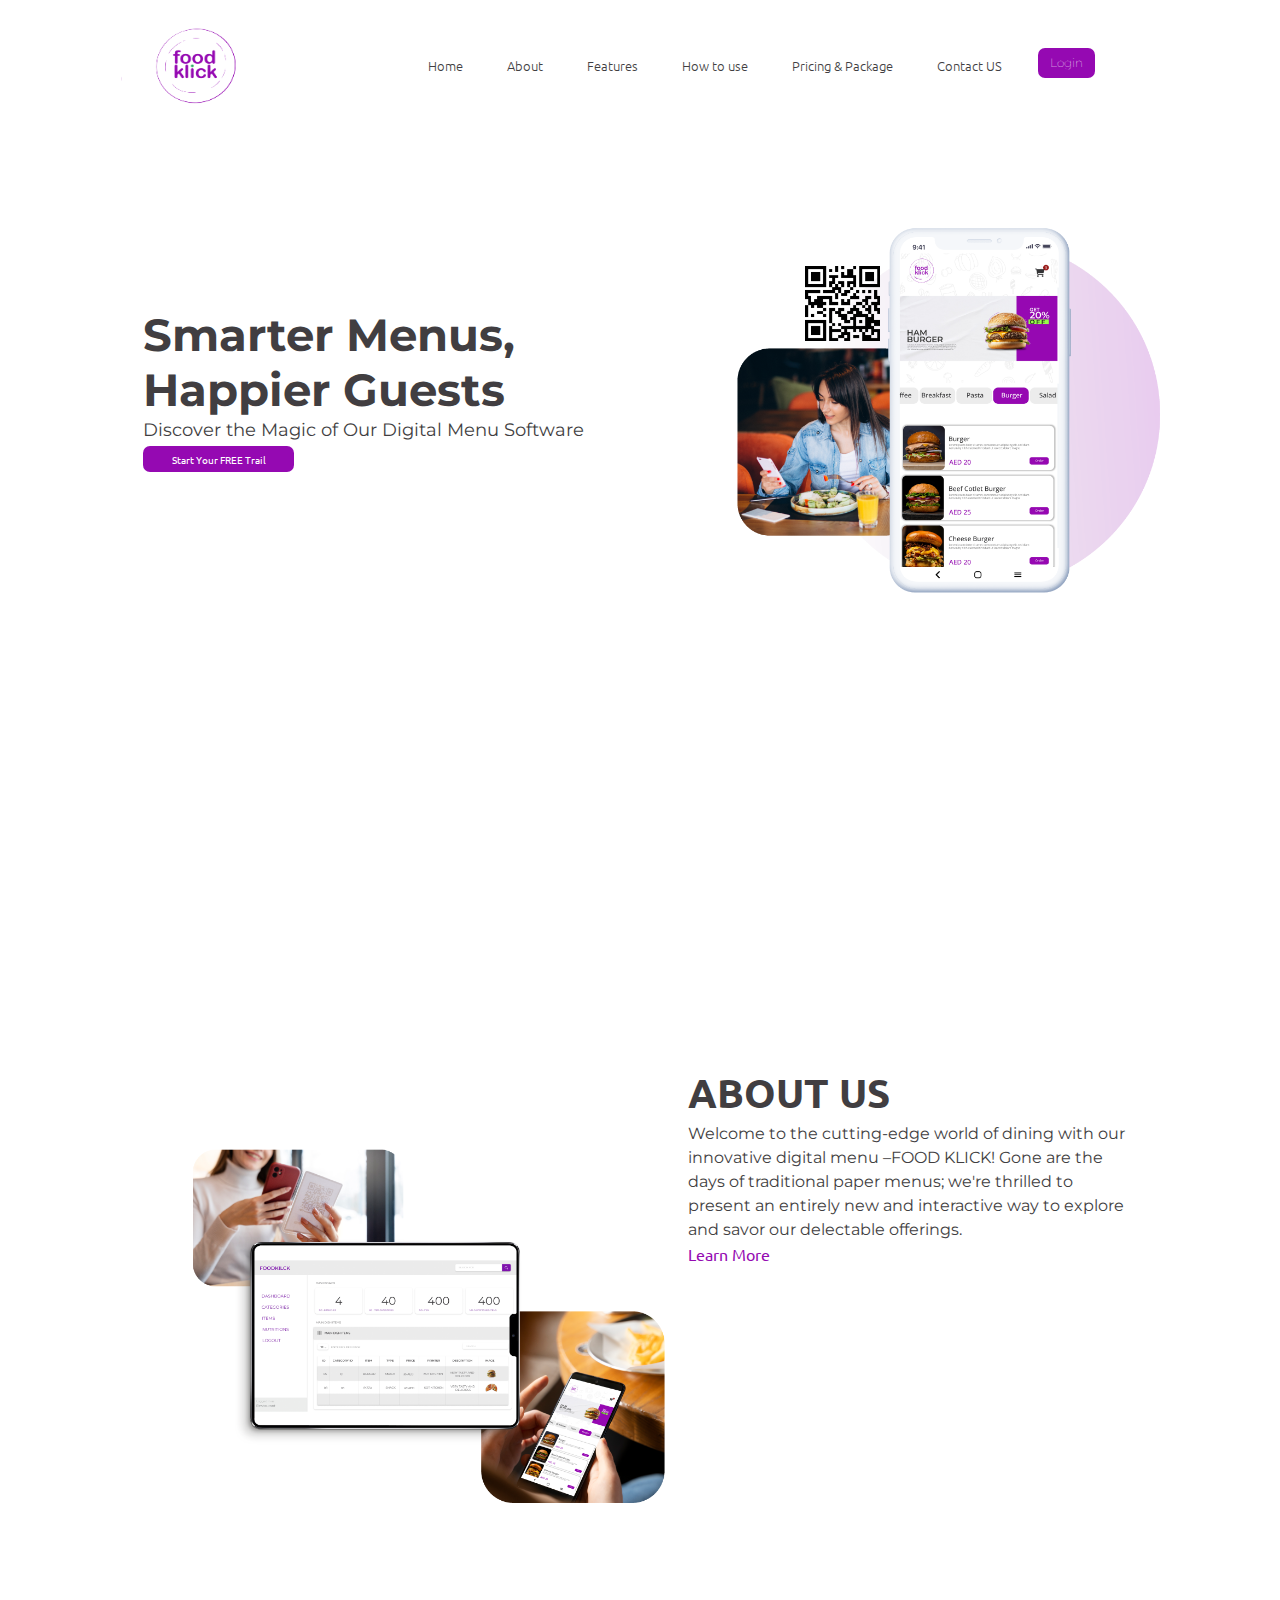
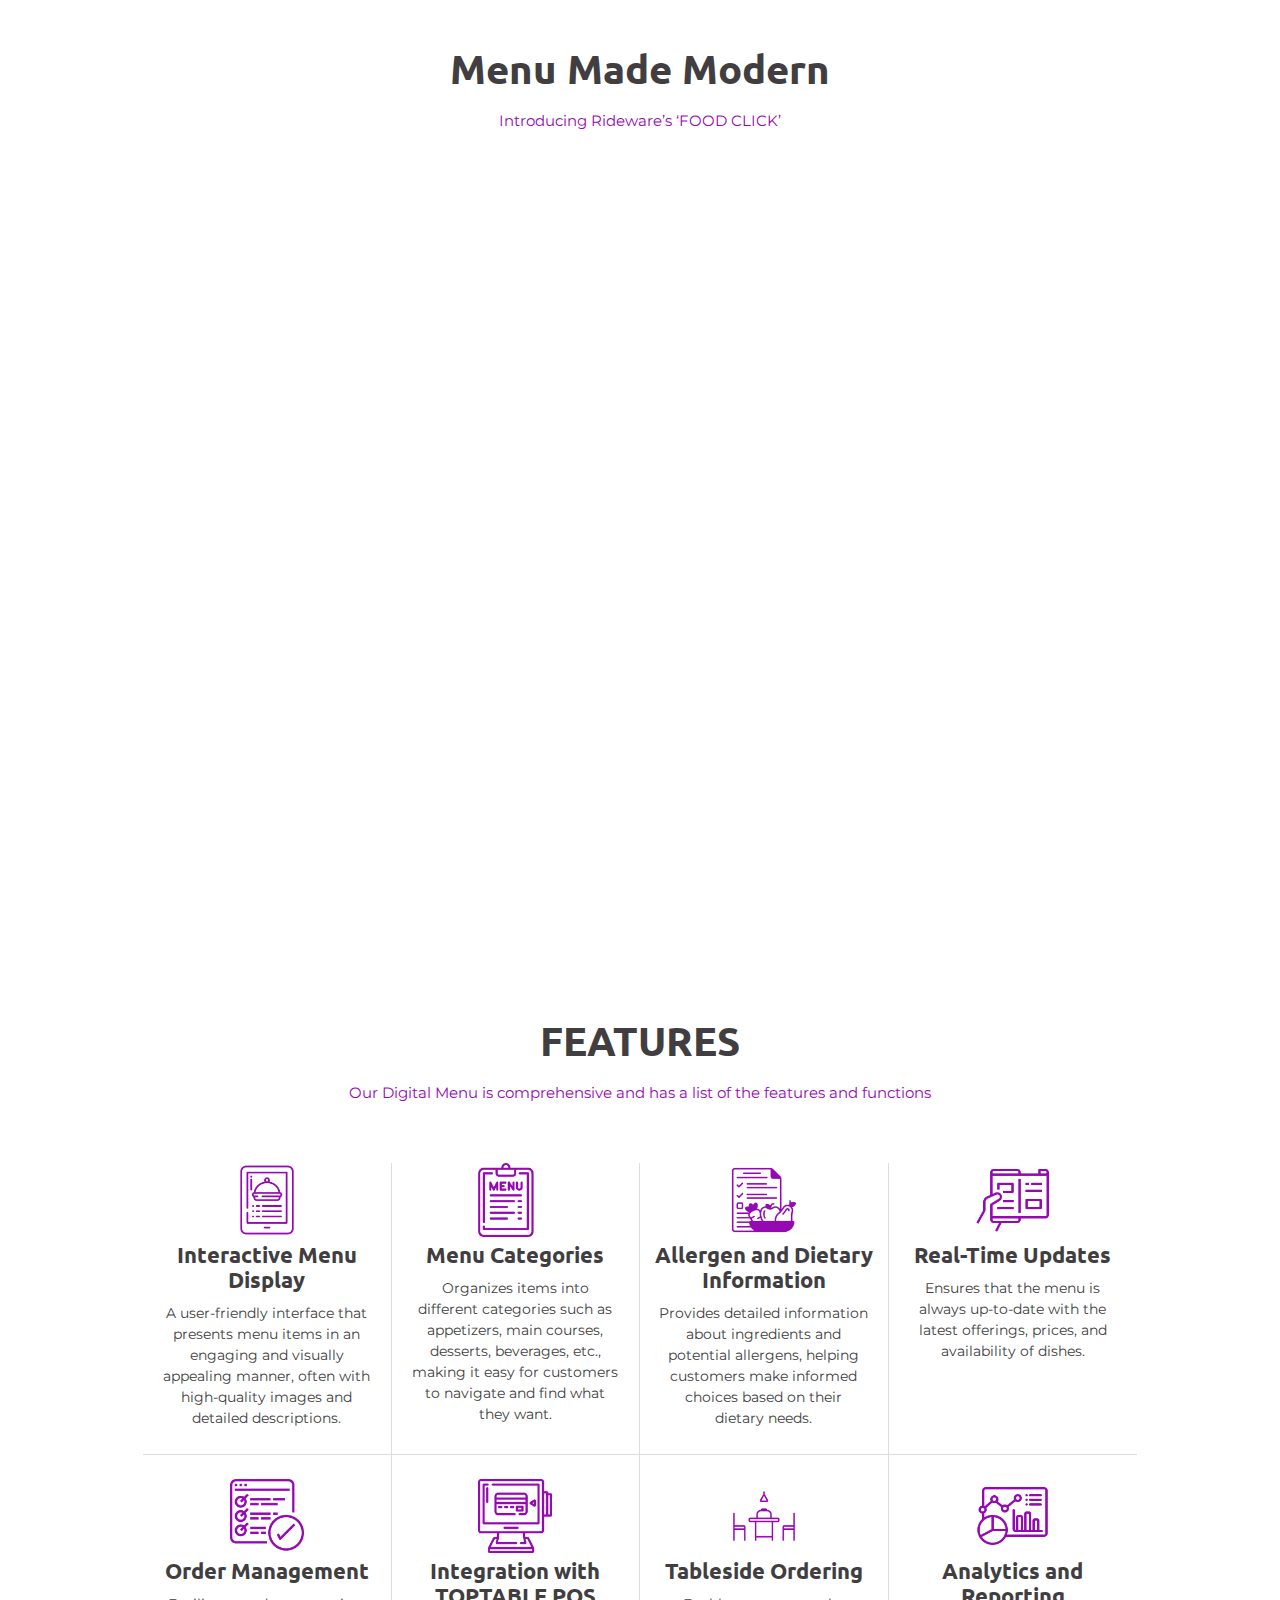
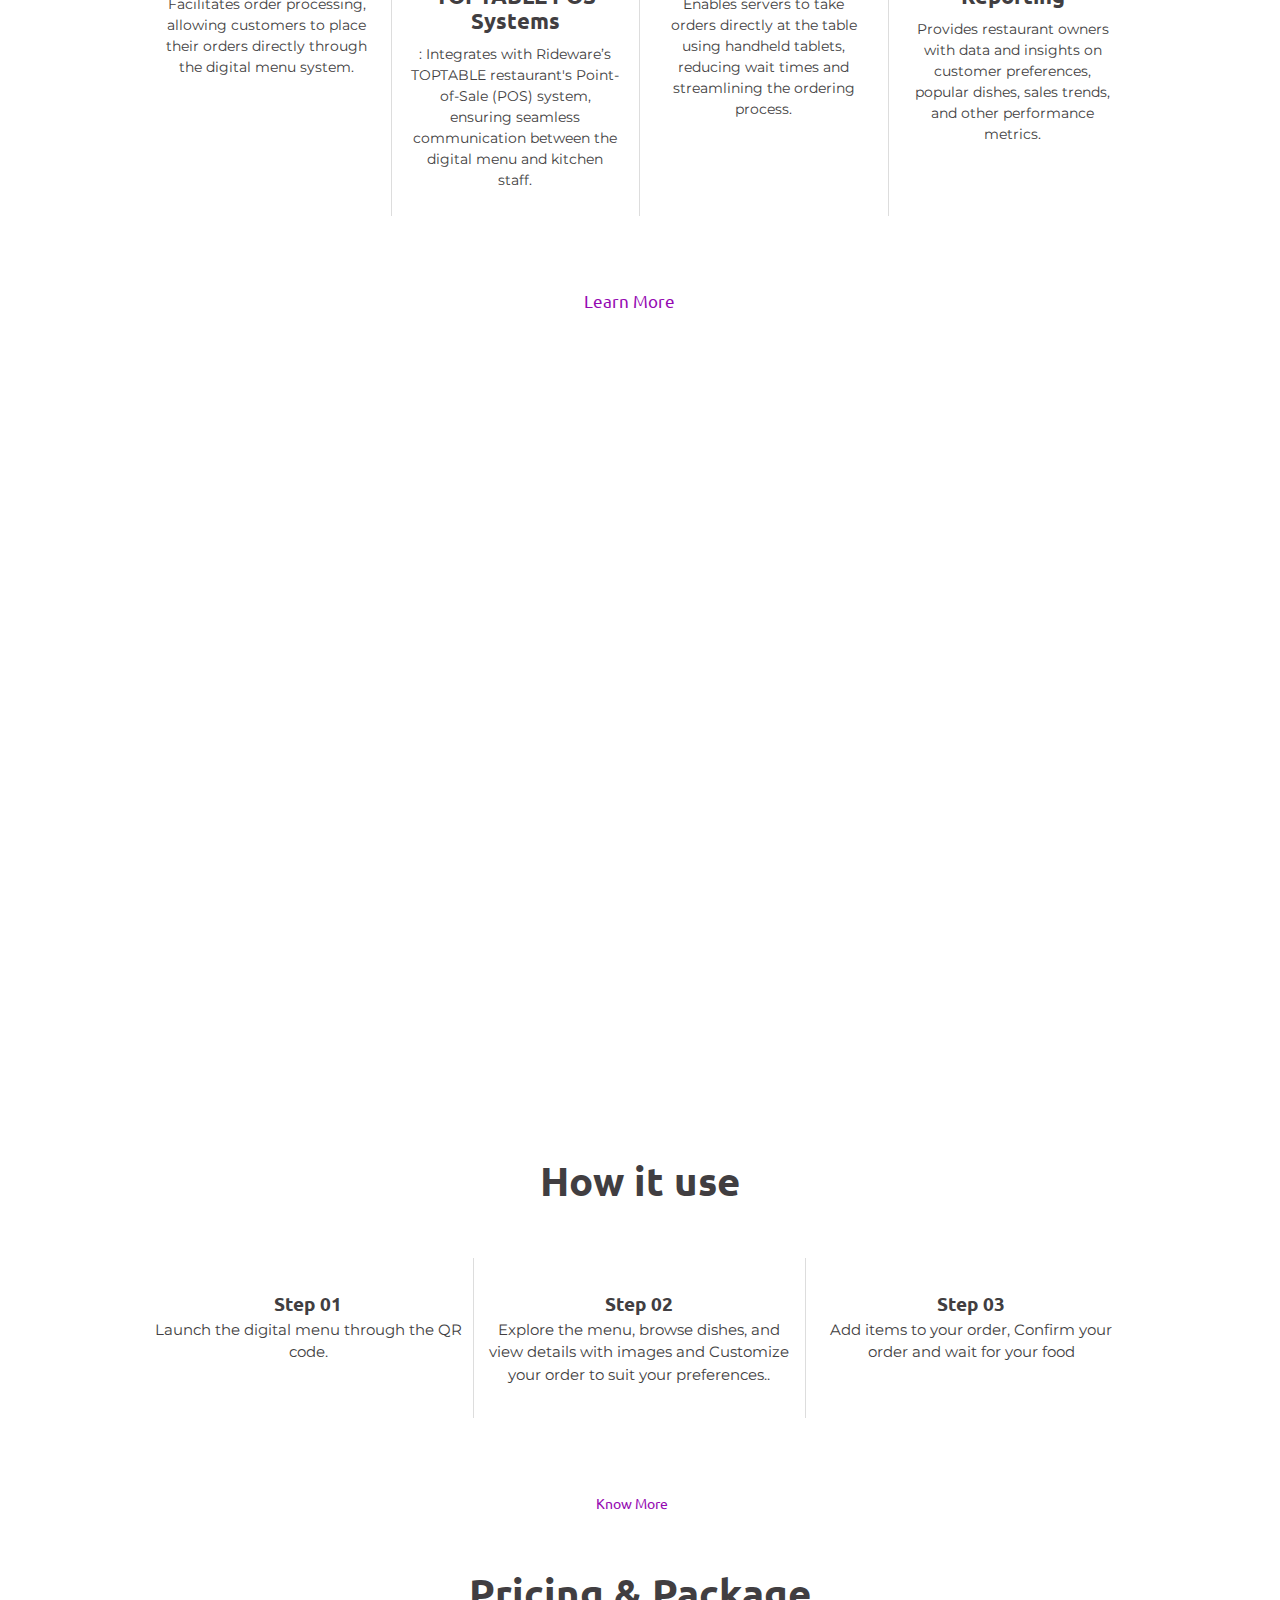
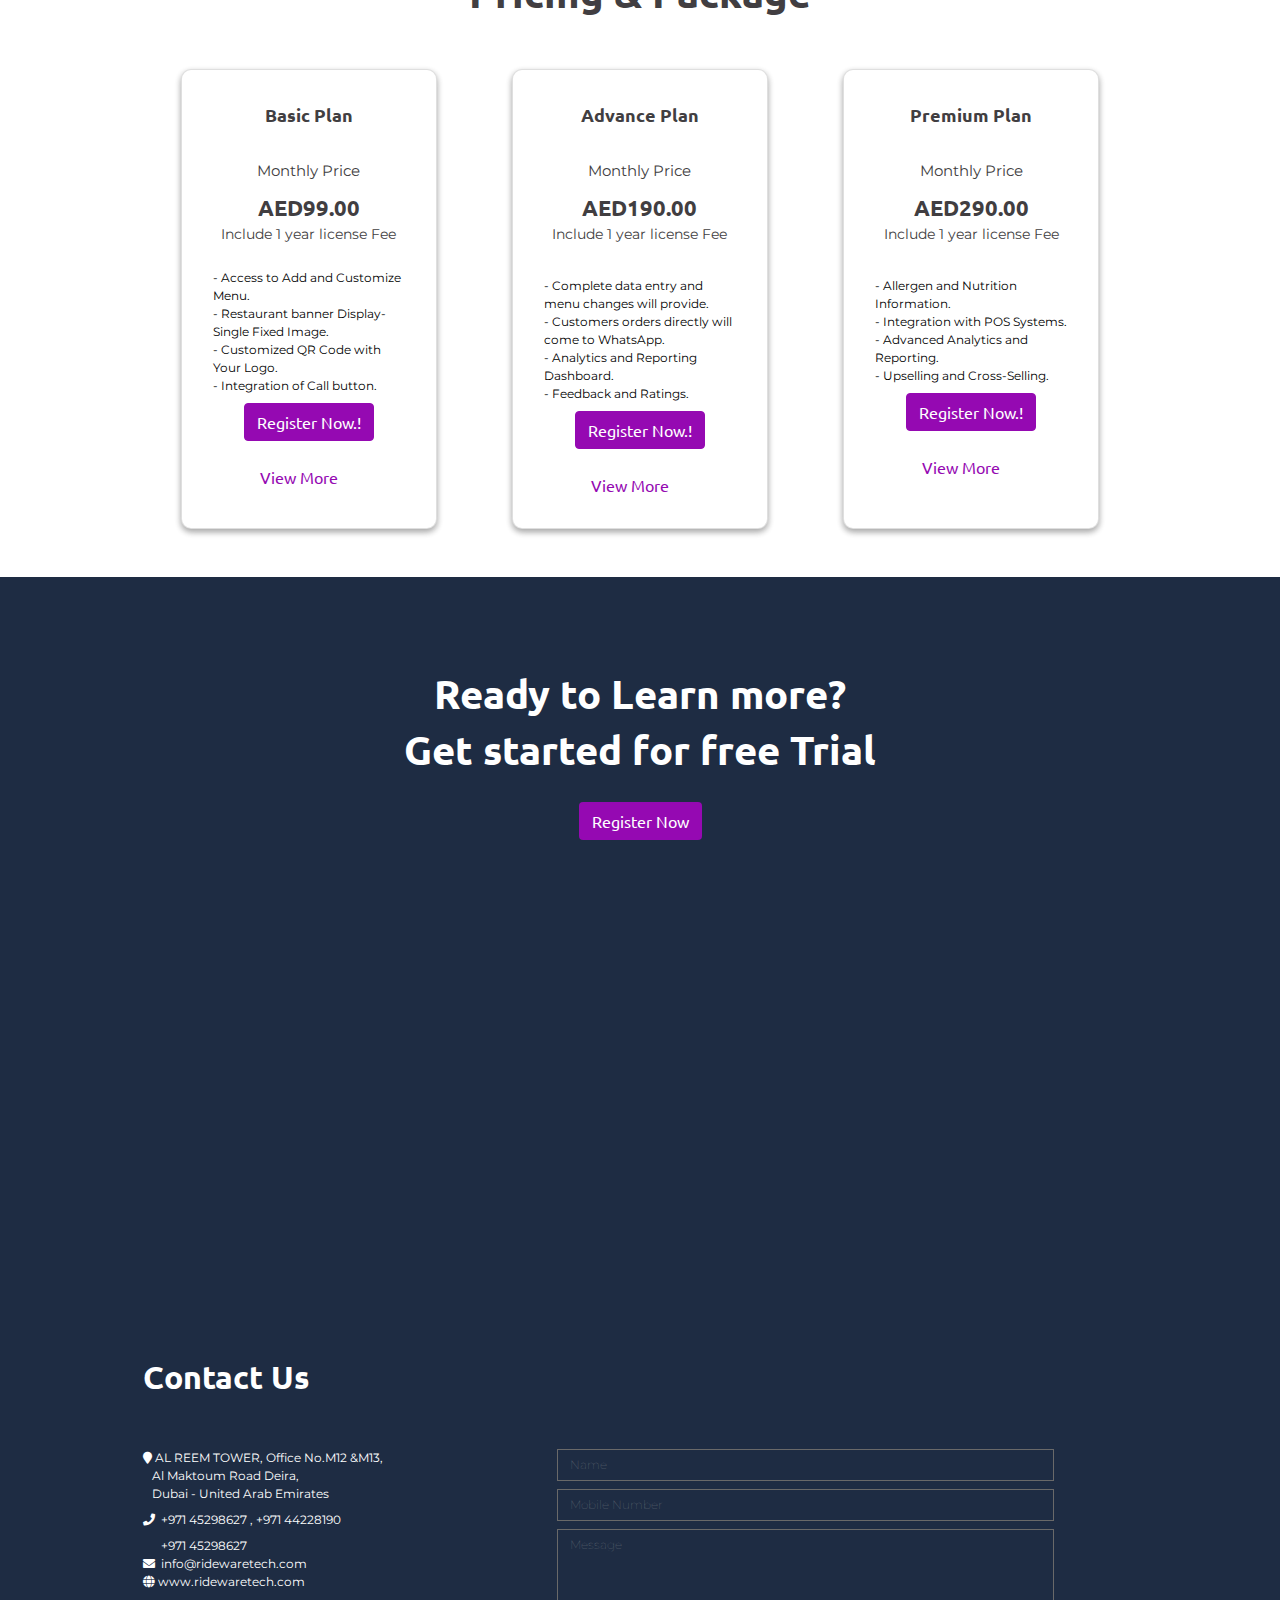
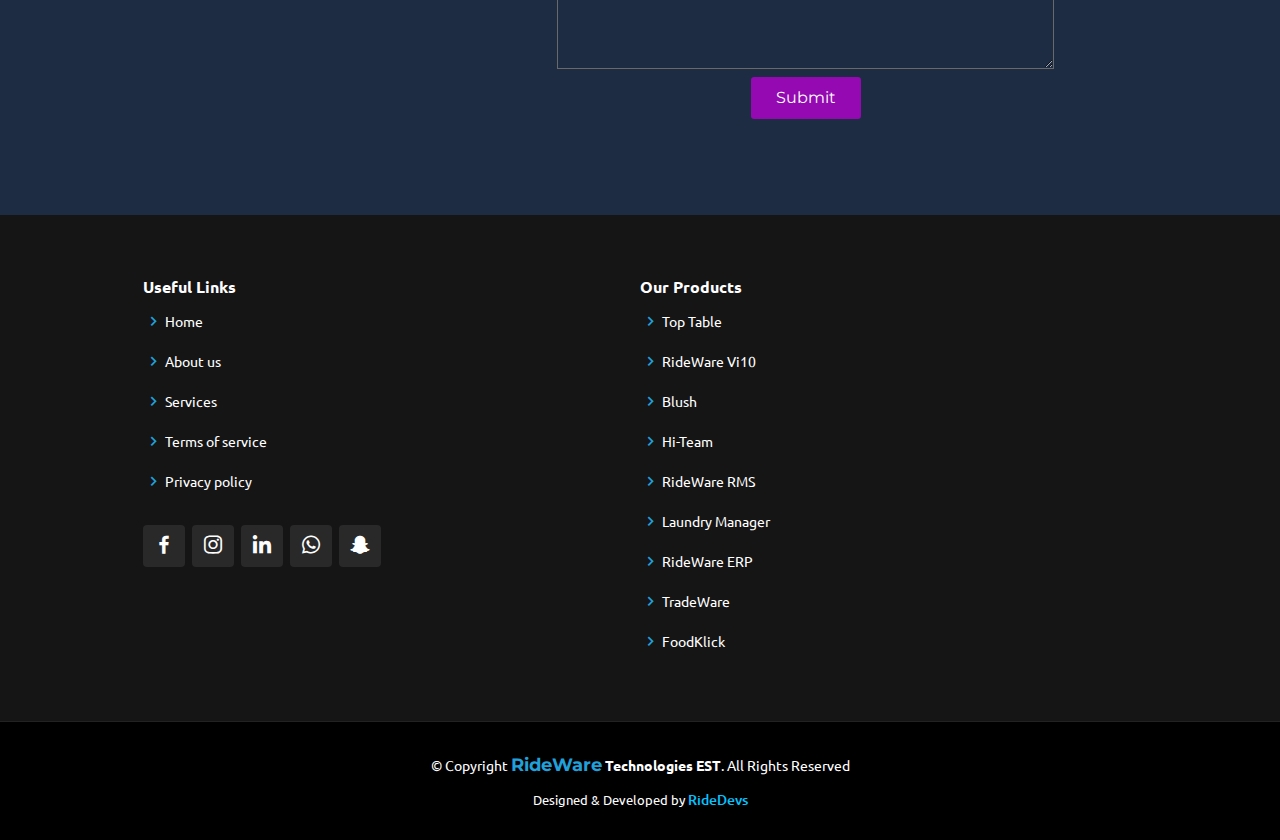
==== commit b0b5ff1a: "Second Commit" ====
--- a/index.html
+++ b/index.html
@@ -12,6 +12,10 @@
     <link href="https://fonts.googleapis.com/css?family=Montserrat:400,500,700,900|Ubuntu:400,500,700" rel="stylesheet">
     <link rel="stylesheet" href="https://cdnjs.cloudflare.com/ajax/libs/font-awesome/4.7.0/css/font-awesome.min.css">
     <link rel="stylesheet" href="vendor/vendor/dist/aos.css" />
+    <link href="vendor/bootstrap-icons/bootstrap-icons.css" rel="stylesheet">
+    <link href="vendor/boxicons/css/boxicons.min.css" rel="stylesheet">
+    <link href="https://cdnjs.cloudflare.com/ajax/libs/font-awesome/5.10.0/css/all.min.css" rel="stylesheet">
+    <link rel="stylesheet" href="https://cdnjs.cloudflare.com/ajax/libs/font-awesome/5.15.3/css/all.min.css">
       
     <script>
  window.onload = function() {
@@ -143,8 +147,8 @@
     <section class="w3l-bottom-grids-6 py-0">
         <div class="container">
             <h3 class="text-center">Menu Made Modern</h3>
-            <p class="text-center mt-5">Introducing Rideware’s ‘FOOD CLICK’</p>
-            <div class="row justify-content-center mt-5">
+            <p class="text-center mt-3">Introducing Rideware’s ‘FOOD CLICK’</p>
+            <div class="row justify-content-center mt-3">
                 <div class="col-lg-3 col-md-6 grids-feature" data-aos="zoom-in" data-aos-offset="200" data-aos-delay="0" data-aos-duration="1000">                 
                         <img class="img-fluid-phone" src="assets\UI KITS\PHONE 1.png" alt=" ">                    
                 </div>
@@ -168,8 +172,8 @@
     <section class="w3l-index-block4 pt-5" id="features">
         <div class="container pt-md-4">
             <h3 style="font-size: 40px;font-weight: 700;color:#413e41;" class="text-center">FEATURES</h3>
-            <p class="head-text text-center mt-5">Our Digital Menu is comprehensive and has a list of the features and functions</p><br><br>
-            <div class="row mt-5">
+            <p class="head-text text-center mt-3">Our Digital Menu is comprehensive and has a list of the features and functions</p><br><br>
+            <div class="row mt-3">
                     <div class="col-lg-3 col-md-6  out-line">
                         
                             <div class="features15-para">
@@ -257,77 +261,96 @@
     <section class="w3l-chef pt-7" id="HowTtUse">
         <div class="container pt-2 ">
             <div style="text-align:center;" data-aos="fade-right" data-aos-offset="200" data-aos-delay="0" data-aos-duration="1500">
-                    <img src="assets\UI KITS\qrstand.png"  class="img-fluid-qrstand" >
+                    <img src="assets\UI KITS\qrstand.png"  class="img-fluid" >
             </div>
             <div class="row">
-                <h3 style="font-size: 40px;font-weight: 700;color:#413e41;" class="text-center">How it use</h3><br>
-                    <div class="col-lg-4 col-md-4  out-line-step">                      
+                <h3 class="text-center mt-5">How it use</h3><br>
+                    <div class="col-lg-4 col-md-4 out-line-step mt-5">                      
                             <div class="features15-para">                               
                                 <h4 class="text-center">Step 01</h4>
-                                <p class="text-center" style="font-size:12px;">Launch the digital menu through the QR code.</p>
+                                <p class="text-center">Launch the digital menu through the QR code.</p>
                             </div>                                         
                     </div>
-                   <div class="col-lg-4 col-md-4 out-line-step">                            
+                   <div class="col-lg-4 col-md-4 out-line-step mt-5">                            
                                 <div class="features15-para ">                                  
                                     <h4 class="text-center">Step 02</h4>
-                                    <p class="text-center" style="font-size:12px;">Explore the menu, browse dishes, and view details with images and Customize your order to suit your preferences..</p>
+                                    <p class="text-center">Explore the menu, browse dishes, and view details with images and Customize your order to suit your preferences..</p>
                                 </div>                                            
                     </div>
-                <div class="col-lg-4 col-md-4">
+                <div class="col-lg-4 col-md-4 mt-5">
                         <div>
                             <div class="features15-para ">
                                 <h4 class="text-center">Step 03</h4>
-                                <p class="text-center" style="font-size:12px;">Add items to your order, Confirm your order and
+                                <p class="text-center">Add items to your order, Confirm your order and
                                 wait for your food</p>
                             </div>
                         </div>                   
                 </div>
             </div>
             <br>
-                    <div style="text-align:center;">
-                    <a href="#" style="font-size: 14px;" class="arrow-view">Know More <span class="fa fa-long-arrow-right"></span></a> </div>
+                <div style="text-align:center;" class="mt-5">
+                    <a href="#" style="font-size: 14px;" class="arrow-view">Know More <span class="fa fa-long-arrow-right"></span></a> 
+                </div>
         </div>
     </section>
     <!-- use section -->
 
     <!-- price section -->
-<section id="price">
-<div class="container pt-md-5">
-        <h3 style="font-size: 40px;font-weight: 700;color:#413e41;" class="text-center">Pricing & Package</h3><br>
-        <div class="row justify-content-center">
-              <div class="card cards card-2 text-center" style="width: 16rem;">
-              <div class="card-body">
-                <h5 class="card-title">Basic Plan</h5><br>
-                <p class="text-center" style="font-size:12px;">Monthly Price</p>
-                <h3 style="font-size: 30px;font-weight: 700;color:#413e41;" class="text-center">AED99.00</h3>
-                <p class="card-text"style="font-size:15px;">Include 1 year license Fee</p><br>
-                <a href="#" class="btn btn-primary">Register Now.!</a><br><br>
-                <a href="features.html" style="font-size: 14px;" class="arrow-view">View More <span class="fa fa-long-arrow-right"></span></a>
-                </div>
-              </div>
-            <div class="card cards card-2 text-center" style="width: 16rem;">
-              <div class="card-body">
-                <h5 class="card-title">Advance Plan</h5><br>
-                <p class="text-center" style="font-size:12px;">Monthly Price</p>
-                <h3 style="font-size: 30px;font-weight: 700;color:#413e41;" class="text-center">AED190.00</h3>
-                <p class="card-text"style="font-size:15px;">Include 1 year license Fee</p><br>
-                <a href="#" class="btn btn-primary">Register Now.!</a><br><br>
-                <a href="features.html" style="font-size: 14px;" class="arrow-view">View More <span class="fa fa-long-arrow-right"></span></a>
-                </div>
-              </div>
-            <div class="card cards card-2 text-center" style="width: 16rem;">
-              <div class="card-body">
-                <h5 class="card-title">Premium Plan</h5><br>
-                <p class="text-center" style="font-size:12px;">Monthly Price</p>
-                <h3 style="font-size: 30px;font-weight: 700;color:#413e41;" class="text-center">AED290.00</h3>
-                <p class="card-text"style="font-size:15px;">Include 1 year license Fee</p><br>
-                <a href="#" class="btn btn-primary">Register Now.!</a><br><br>
-                <a href="features.html" style="font-size: 14px;" class="arrow-view">View More <span class="fa fa-long-arrow-right"></span></a>
-                </div>
-              </div>
-        </div>
-    </div>
-</section>
+    <section id="price" class="price">
+        <div class="container pt-md-5">
+            <h3 style="font-size: 40px;font-weight: 700;color:#413e41;" class="text-center">Pricing & Package</h3><br>
+            <div class="row justify-content-center mt-2">
+                <div class="card cards card-2 text-center" style="width: 16rem;">
+                    <div class="card-body">
+                        <h5 class="card-title">Basic Plan</h5><br>
+                        <p class="text-center month">Monthly Price</p>
+                        <h3 class="text-center mt-2">AED99.00</h3>
+                        <p class="card-text"style="font-size:14px;">Include 1 year license Fee</p><br>
+                        <p class="mt-2; text-start" style="color: black; font-size: 12px;">
+                            - Access to Add and Customize Menu.<br>
+                            - Restaurant banner Display-Single Fixed Image.<br>
+                            - Customized QR Code with Your Logo.<br>
+                            - Integration of Call button.
+                        </p>
+                        <a href="#" class="btn btn-primary mt-2">Register Now.!</a><br><br>
+                        <a href="features.html" style="font-size: 16px;" class="arrow-view">View More <span class="fa fa-long-arrow-right"></span></a>
+                    </div>
+                </div>
+                <div class="card cards card-2 text-center" style="width: 16rem;">
+                    <div class="card-body">
+                        <h5 class="card-title">Advance Plan</h5><br>
+                        <p class="text-center month">Monthly Price</p>
+                        <h3 class="text-center mt-2">AED190.00</h3>
+                        <p class="card-text"style="font-size:14px;">Include 1 year license Fee</p><br>
+                        <p class="mt-2 text-start" style="color: black; font-size: 12px;">
+                            - Complete data entry and menu changes will provide.<br>
+                            - Customers orders directly will come to WhatsApp.<br>
+                            - Analytics and Reporting Dashboard.<br>
+                            - Feedback and Ratings.
+                        </p>
+                        <a href="#" class="btn btn-primary mt-2">Register Now.!</a><br><br>
+                        <a href="features.html" style="font-size: 16px;" class="arrow-view">View More <span class="fa fa-long-arrow-right"></span></a>
+                    </div>
+                </div>
+                <div class="card cards card-2 text-center" style="width: 16rem;">
+                    <div class="card-body">
+                        <h5 class="card-title">Premium Plan</h5><br>
+                        <p class="text-center month">Monthly Price</p>
+                        <h3 class="text-center mt-2">AED290.00</h3>
+                        <p class="card-text"style="font-size:14px;">Include 1 year license Fee</p><br>
+                        <p class="mt-2 text-start" style="color: black; font-size: 12px;">
+                            - Allergen and Nutrition Information.<br>
+                            - Integration with POS Systems.<br>
+                            - Advanced Analytics and Reporting.<br>
+                            - Upselling and Cross-Selling.
+                        </p>
+                        <a href="#" class="btn btn-primary mt-2">Register Now.!</a><br><br>
+                        <a href="features.html" style="font-size: 16px;" class="arrow-view">View More <span class="fa fa-long-arrow-right"></span></a>
+                    </div>
+                </div>
+            </div>
+        </div>
+    </section>
 
     <!-- price section -->
 
@@ -337,18 +360,21 @@
    <section class="w3l-footer-22 py-5" id="contact">
         <div class="container py-md-5 py-4">
             <div class="row justify-content-center align-items-center">
-                <h3 style="font-size: 40px;font-weight: 700;color:#fff;line-height: 45px;" class="text-center">Ready to Learn more?</h3>
-                <h3 style="font-size: 40px;font-weight: 700;color:#fff;line-height: 45px;" class="text-center">Get started for free Trial</h3>
+                <h3 style="font-size: 40px;font-weight: 700;color:#fff;line-height: 40px;" class="text-center">Ready to Learn more?</h3>
+                <h3 style="font-size: 40px;font-weight: 700;color:#fff;line-height: 40px;" class="text-center">Get started for free Trial</h3>
                 <br><br><br>
-                <a href="#" class="btn btn-style text-button">Start Your FREE Trail</a>
+                <a href="#" class="btn text-button" style="font-size: 16px;background:#9509B2;width: auto;">Register Now</a>
                 <br><br><br>                
             </div>
         </div>
-        <iframe src="https://www.google.com/maps/embed?pb=!1m18!1m12!1m3!1d3608.2153385690613!2d55.313673415010854!3d25.263340583865492!2m3!1f0!2f0!3f0!3m2!1i1024!2i768!4f13.1!3m3!1m2!1s0x3e5f6bcacc2421c3%3A0x953371f6843b9915!2sRIDEWARE%20TECHNOLOGIES%20EST.!5e0!3m2!1sen!2sin!4v1688661514556!5m2!1sen!2sin"  width="100%" height="400px" style="filter: invert(80%);opacity: 0.8;"></iframe><br><br><br>
+        <iframe style="border:0; width: 100%; height: 400px;" src="https://www.google.com/maps/embed?pb=!1m18!1m12!1m3!1d1804.1065890480463!2d55.31592803091915!3d25.26341328051565!2m3!1f0!2f0!3f0!3m2!1i1024!2i768!4f13.1!3m3!1m2!1s0x3e5f6bcacc2421c3%3A0x953371f6843b9915!2sRIDEWARE%20TECHNOLOGIES%20EST.!5e0!3m2!1sen!2sae!4v1688384398163!5m2!1sen!2sae" frameborder="0" allowfullscreen></iframe>
 
          <div class="content">   
-    <div class="container">
-      <div class="row">
+    <div class="container mt-5">
+        <div class="mt-5">
+            <h1 style="color: #fff;">Contact Us</h1>
+        </div>
+      <div class="row mt-5">
         <div class="col-md-5 mr-auto">     
           <ul class="list-unstyled pl-md-5 mb-5">
             <li class="d-flex text-black-50  font-loc mb-2">
@@ -385,7 +411,7 @@
             </div>
              <div class="row mt-2" style="text-align: center;">
               <div style="text-align:center;">
-                <input type="submit" value="Submit" class="rounded-1 py-2 px-4 btn btn-style ">
+                <input type="submit" value="Submit" class="rounded-1 py-2 px-4 btn" style="font-size: 16px;background:#9509B2;width: auto;">
               </div>
            </div>
           </form>
@@ -396,8 +422,59 @@
    </section>
 
     <!-- footer -->
+    <footer id="footer" class="footer">
+        <div class="footer-top">
+            <div class="container">
+                <div class="row">
+        
+                    <div class="col-lg-6 col-md-6 footer-links">
+                        <h4>Useful Links</h4>
+                        <ul>
+                            <li><i class="bx bx-chevron-right"></i> <a href="#hero">Home</a></li>
+                            <li><i class="bx bx-chevron-right"></i> <a href="#about">About us</a></li>
+                            <li><i class="bx bx-chevron-right"></i> <a href="#solutions">Services</a></li>
+                            <li><i class="bx bx-chevron-right"></i> <a href="termsofconditions.html">Terms of service</a></li>
+                            <li><i class="bx bx-chevron-right"></i> <a href="privacypolicy.html">Privacy policy</a></li>
+                        </ul>
+                        <div class="social-links mt-4">
+                            <a href="https://www.facebook.com//ref=homescreenpwa" class="facebook"><i class="bx bxl-facebook"></i></a>
+                            <a href="https://www.instagram.com/ride.ware/?hl=en" class="instagram"><i class="bx bxl-instagram"></i></a>
+                            <a href="https://ae.linkedin.com/company/rideware-technologies" class="linkedin"><i class="bx bxl-linkedin"></i></a>
+                            <a href="https://wa.me/971564431561" class="whatsapp"><i class="bx bxl-whatsapp"></i></a>
+                            <a href="https://t.snapchat.com/9y67jkfG" class="snapchat"><i class="bx bxl-snapchat"></i></a>
+                        </div>
+                    </div>
+        
+                    <div class="col-lg-6 col-md-6 footer-links">
+                        <h4>Our Products</h4>
+                        <ul>
+                            <li><i class="bx bx-chevron-right"></i> <a href="#">Top Table</a></li>
+                            <li><i class="bx bx-chevron-right"></i> <a href="#">RideWare Vi10</a></li>
+                            <li><i class="bx bx-chevron-right"></i> <a href="#">Blush</a></li>
+                            <li><i class="bx bx-chevron-right"></i> <a href="#">Hi-Team</a></li>
+                            <li><i class="bx bx-chevron-right"></i> <a href="#">RideWare RMS</a></li>
+                            <li><i class="bx bx-chevron-right"></i> <a href="#">Laundry Manager</a></li>
+                            <li><i class="bx bx-chevron-right"></i> <a href="#">RideWare ERP</a></li>
+                            <li><i class="bx bx-chevron-right"></i> <a href="#">TradeWare</a></li>
+                            <li><i class="bx bx-chevron-right"></i> <a href="#">FoodKlick</a></li>
+                        </ul>
+                    </div>
+        
+                </div>
+            </div>
+          </div>
+
+          <div class="container">
+                <div class="copyright">
+                    &copy; Copyright <strong><span>RideWare</span> Technologies EST</strong>. All Rights Reserved
+                </div>
+                <div class="credits">
+                    Designed & Developed by <a href="https://www.ridewaretech.com/"> RideDevs</a>
+                </div>
+          </div>
+    </footer>
     <!-- copyright -->
-    <section class="copy-right">
+    <!-- <section class="copy-right">
        <div class=" text-center mt-4">
             <div class="container">
                 <div class="columns">
@@ -405,14 +482,14 @@
                 </div>
             </div>
         </div>
-    </section>
+    </section> -->
      <!-- //copyright -->
 
     <!-- Js scripts -->
     <!-- move top -->
-    <button onclick="topFunction()" id="movetop" title="Go to top" style="color:#9509b2;">
+    <!-- <button onclick="topFunction()" id="movetop" title="Go to top" style="color:#9509b2;">
         <span class="fa fa-arrow-top" aria-hidden="true" style="color:#fff"></span>
-    </button>
+    </button> -->
     <script>
         // When the user scrolls down 20px from the top of the document, show the button
         window.onscroll = function () {
--- a/assets/css/style-starter.css
+++ b/assets/css/style-starter.css
@@ -543,10 +543,7 @@
   height: 30%;
   align-items: center;
 }
-.img-fluid-qrstand{
-   max-width: 40%;
-  height: 50%;
-}
+
 
 .img-fluid-logo {
   width: 170px;
@@ -19260,6 +19257,7 @@
 
 
 
+/* Footer */
 
 
 
@@ -19470,6 +19468,10 @@
   .img-position {
     right: 3%;
   }
+
+  .w3l-aboutblock .container h3 {
+    font-size: 22px;
+  }
 }
 
 @media (max-width: 568px) {
@@ -19511,7 +19513,7 @@
 /* popular section */
 .w3l-bottom-grids-6 {
   width: 100%;
-  height: 80vh;
+  height: 100vh;
   background-size: cover;
   -webkit-background-size: cover;
   -moz-background-size: cover;
@@ -19537,9 +19539,17 @@
   .w3l-bottom-grids-6 {
     height: auto;
   }
+
+  .w3l-bottom-grids-6 .container h3 {
+    font-size: 30px;
+  }
 }
 
 @media (min-width:1441px) {
+  .w3l-bottom-grids-6 {
+    height: auto;
+  }
+
   .w3l-bottom-grids-6 .container h3 {
     font-size: 50px;
   }
@@ -19558,6 +19568,13 @@
   background-color: var(--bg-color);
   overflow: hidden;
   transition: all 0.3s ease-out 0s;
+}
+
+@media (max-width: 767px) {
+  .img-fluid-phone {
+    width: 80%;
+    margin-left: 10%;
+  }
 }
 
 .w3l-bottom-grids-6 .area-box img {
@@ -19643,6 +19660,70 @@
 
 /* //popular section */
 
+.w3l-chef {
+  height: auto;
+  width: 100%;
+}
+
+.w3l-chef .container img {
+  width: 70%;
+  height: auto;
+}
+
+@media (max-width: 767px) {
+  .w3l-chef .container img {
+    width: 120%;
+  }
+}
+
+.w3l-chef .row h3 {
+  font-size: 40px;
+  font-weight: 700;
+  color:#413e41;
+}
+
+.w3l-chef .features15-para {
+  margin-top: 2rem;
+  margin-bottom: 2rem;
+}
+
+.w3l-chef .features15-para h4 {
+  font-size: 19px;
+}
+
+.w3l-chef .features15-para p {
+  font-size: 15px;
+  padding-right: 10px;
+  padding-left: 10px;
+}
+
+.w3l-chef .features15-para a {
+  font-size: 16px;
+}
+
+.w3l-chef .features15-para 
+
+/* Price Section */
+
+.price {
+  height: auto;
+  width: 100%;
+}
+
+.price .row .card-body h5 {
+  font-size: 18px;
+}
+
+.price .row .card-body .month {
+  font-size: 15px;
+}
+
+.price .row .card-body h3 {
+  font-size: 22px;
+  font-weight: 700;
+  color:#413e41;
+}
+
 /* testimonials section */
 /**
  * Owl Carousel v2.3.4
@@ -20218,7 +20299,7 @@
 }
 
 .w3l-index-block4 .container a {
-  font-size: 14px;
+  font-size: 17px;
 }
 
 .w3l-index-block4 .head-text {
@@ -21061,6 +21142,135 @@
 }
 /* //contact */
 
-
-
-
+/* Footer */ 
+
+#footer {
+  background: black;
+  padding: 0 0 30px 0;
+  color: #fff;
+  font-size: 14px;
+}
+
+#footer .footer-top {
+  background: #151515;
+  border-bottom: 1px solid #222222;
+  padding: 60px 0 30px 0;
+}
+
+#footer .footer-top .footer-info {
+  margin-bottom: 30px;
+}
+
+#footer .footer-top .footer-info h3 {
+  font-size: 24px;
+  margin: 0 0 20px 0;
+  padding: 2px 0 2px 0;
+  line-height: 1;
+  font-weight: 500;
+}
+
+#footer .footer-top .footer-info h3 span {
+  color: #21a0da;
+  font-weight: 700;
+}
+
+#footer .footer-top .footer-info p {
+  font-size: 14px;
+  line-height: 28px;
+  margin-bottom: 0;
+  color: #fff;
+}
+
+#footer .footer-top .social-links a {
+  font-size: 24px;
+  display: inline-block;
+  background: #292929;
+  color: #fff;
+  line-height: 1;
+  padding: 8px 0;
+  margin-right: 4px;
+  border-radius: 4px;
+  text-align: center;
+  width: 42px;
+  height: 42px;
+  transition: 0.3s;
+}
+
+#footer .footer-top .social-links a:hover {
+  background: #21a0da;
+  color: #151515;
+  text-decoration: none;
+}
+
+#footer .footer-top h4 {
+  font-size: 16px;
+  font-weight: 600;
+  color: #fff;
+  position: relative;
+  padding-bottom: 12px;
+}
+
+#footer .footer-top .footer-links {
+  margin-bottom: 30px;
+}
+
+#footer .footer-top .footer-links ul {
+  list-style: none;
+  padding: 0;
+  margin: 0;
+}
+
+#footer .footer-top .footer-links ul i {
+  padding-right: 2px;
+  color: #21a0da;
+  font-size: 20px;
+  line-height: 1;
+}
+
+#footer .footer-top .footer-links ul li {
+  padding: 10px 0;
+  display: flex;
+  align-items: center;
+}
+
+#footer .footer-top .footer-links ul li:first-child {
+  padding-top: 0;
+}
+
+#footer .footer-top .footer-links ul a {
+  color: #fff;
+  transition: 0.3s;
+  display: inline-block;
+  line-height: 1;
+  text-decoration: none;
+}
+
+#footer .footer-top .footer-links ul a:hover {
+  color: #02c4ff;
+}
+
+#footer .copyright {
+  text-align: center;
+  padding-top: 30px;
+}
+
+#footer .copyright span {
+  color: #21a0da;
+  font-size: large;
+}
+
+#footer .credits {
+  padding-top: 10px;
+  text-align: center;
+  font-size: 13px;
+  color: #fff;
+}
+
+#footer .credits a {
+  font-size: 14px;
+  font-weight: 500;
+  text-decoration: none;
+  color: #02c4ff;
+}
+
+
